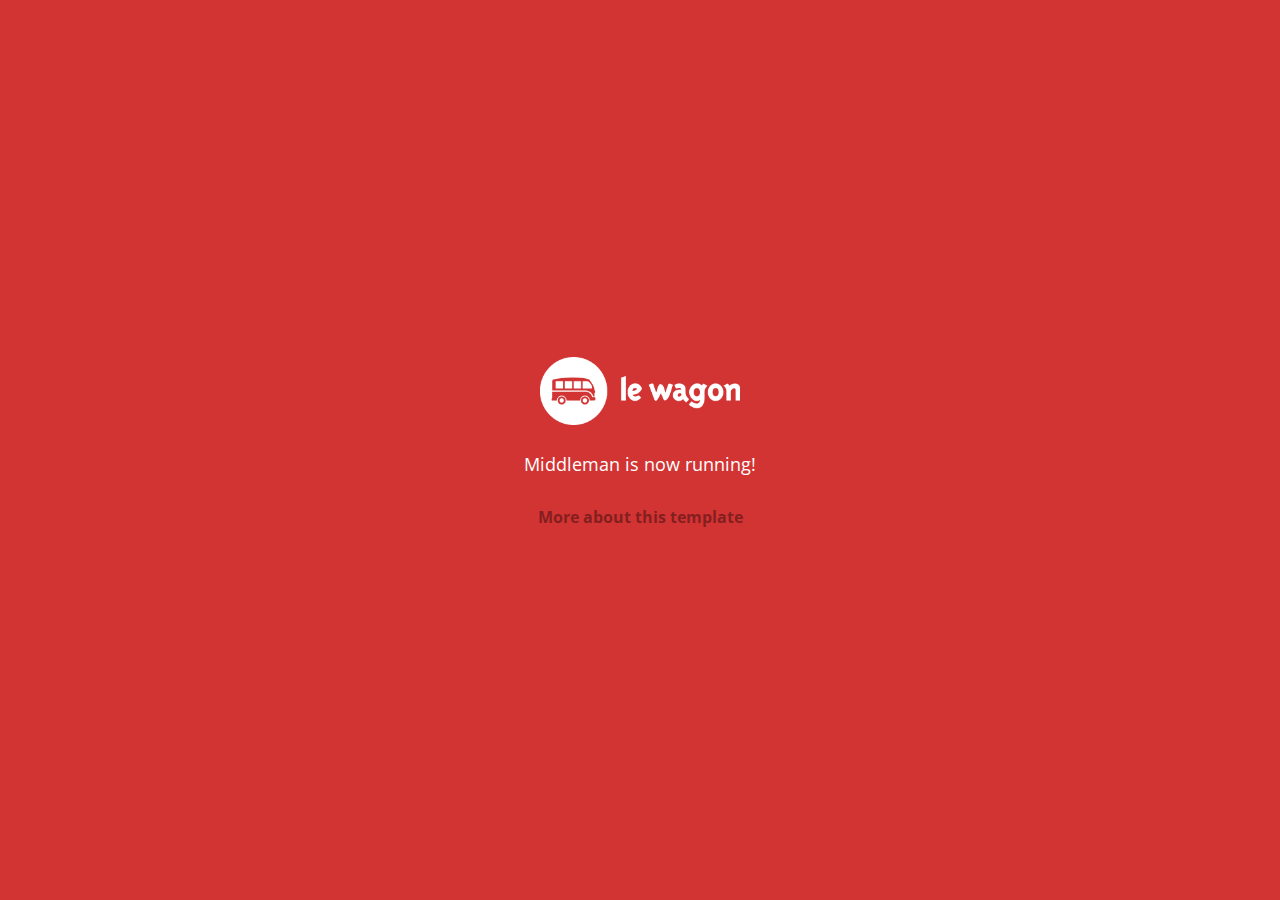
==== index.html @ 88e65cc6 "Automated commit at 2018-02-12 10:39:11 UTC by middleman-deploy 2.0.0-alpha" ====
<!doctype html>
<html>
  <head>
    <meta charset="utf-8">
    <meta http-equiv="x-ua-compatible" content="ie=edge">
    <meta name="viewport"
          content="width=device-width, initial-scale=1, shrink-to-fit=no">
    <!-- Use the title from a page's frontmatter if it has one -->
    <title>Le Wagon - Middleman</title>
    <link href="stylesheets/application-3c48b980.css" rel="stylesheet" />
    <script src="javascripts/application-93de88c9.js"></script>
    <link href="images/favicon-f15af148.png" rel="icon" type="image/png" />
  </head>
  <body>
    <div id="home">
  <div class="home-content">
    <img src="images/logo-acc9c0ec.png" width="200" alt="Logo" />
    <p>
      Middleman is now running!
    </p>
    <p class="about">
      <a href="about.html">More about this template</a>
    </p>
  </div>
</div>

  </body>
</html>
---- stylesheets/application-3c48b980.css ----
@import url("https://fonts.googleapis.com/css?family=Open+Sans:400,300,700|Raleway:400,100,300,700,500");/*!
 * Bootstrap v3.3.7 (http://getbootstrap.com)
 * Copyright 2011-2016 Twitter, Inc.
 * Licensed under MIT (https://github.com/twbs/bootstrap/blob/master/LICENSE)
 *//*! normalize.css v3.0.3 | MIT License | github.com/necolas/normalize.css */html{font-family:sans-serif;-ms-text-size-adjust:100%;-webkit-text-size-adjust:100%}body{margin:0}article,aside,details,figcaption,figure,footer,header,hgroup,main,menu,nav,section,summary{display:block}audio,canvas,progress,video{display:inline-block;vertical-align:baseline}audio:not([controls]){display:none;height:0}[hidden],template{display:none}a{background-color:transparent}a:active,a:hover{outline:0}abbr[title]{border-bottom:1px dotted}b,strong{font-weight:bold}dfn{font-style:italic}h1{font-size:2em;margin:0.67em 0}mark{background:#ff0;color:#000}small{font-size:80%}sub,sup{font-size:75%;line-height:0;position:relative;vertical-align:baseline}sup{top:-0.5em}sub{bottom:-0.25em}img{border:0}svg:not(:root){overflow:hidden}figure{margin:1em 40px}hr{-webkit-box-sizing:content-box;box-sizing:content-box;height:0}pre{overflow:auto}code,kbd,pre,samp{font-family:monospace, monospace;font-size:1em}button,input,optgroup,select,textarea{color:inherit;font:inherit;margin:0}button{overflow:visible}button,select{text-transform:none}button,html input[type="button"],input[type="reset"],input[type="submit"]{-webkit-appearance:button;cursor:pointer}button[disabled],html input[disabled]{cursor:default}button::-moz-focus-inner,input::-moz-focus-inner{border:0;padding:0}input{line-height:normal}input[type="checkbox"],input[type="radio"]{-webkit-box-sizing:border-box;box-sizing:border-box;padding:0}input[type="number"]::-webkit-inner-spin-button,input[type="number"]::-webkit-outer-spin-button{height:auto}input[type="search"]{-webkit-appearance:textfield;-webkit-box-sizing:content-box;box-sizing:content-box}input[type="search"]::-webkit-search-cancel-button,input[type="search"]::-webkit-search-decoration{-webkit-appearance:none}fieldset{border:1px solid #c0c0c0;margin:0 2px;padding:0.35em 0.625em 0.75em}legend{border:0;padding:0}textarea{overflow:auto}optgroup{font-weight:bold}table{border-collapse:collapse;border-spacing:0}td,th{padding:0}/*! Source: https://github.com/h5bp/html5-boilerplate/blob/master/src/css/main.css */@media print{*,*:before,*:after{background:transparent !important;color:#000 !important;-webkit-box-shadow:none !important;box-shadow:none !important;text-shadow:none !important}a,a:visited{text-decoration:underline}a[href]:after{content:" (" attr(href) ")"}abbr[title]:after{content:" (" attr(title) ")"}a[href^="#"]:after,a[href^="javascript:"]:after{content:""}pre,blockquote{border:1px solid #999;page-break-inside:avoid}thead{display:table-header-group}tr,img{page-break-inside:avoid}img{max-width:100% !important}p,h2,h3{orphans:3;widows:3}h2,h3{page-break-after:avoid}.navbar{display:none}.btn>.caret,.dropup>.btn>.caret{border-top-color:#000 !important}.label{border:1px solid #000}.table{border-collapse:collapse !important}.table td,.table th{background-color:#fff !important}.table-bordered th,.table-bordered td{border:1px solid #ddd !important}}@font-face{font-family:'Glyphicons Halflings';src:url("../assets/bootstrap/glyphicons-halflings-regular-86b6f62b.eot");src:url("../assets/bootstrap/glyphicons-halflings-regular-86b6f62b.eot?#iefix") format("embedded-opentype"),url("../assets/bootstrap/glyphicons-halflings-regular-ca35b697.woff2") format("woff2"),url("../assets/bootstrap/glyphicons-halflings-regular-278e49a8.woff") format("woff"),url("../assets/bootstrap/glyphicons-halflings-regular-44bc1850.ttf") format("truetype"),url("../assets/bootstrap/glyphicons-halflings-regular-de51a849.svg#glyphicons_halflingsregular") format("svg")}.glyphicon{position:relative;top:1px;display:inline-block;font-family:'Glyphicons Halflings';font-style:normal;font-weight:normal;line-height:1;-webkit-font-smoothing:antialiased;-moz-osx-font-smoothing:grayscale}.glyphicon-asterisk:before{content:"\002a"}.glyphicon-plus:before{content:"\002b"}.glyphicon-euro:before,.glyphicon-eur:before{content:"\20ac"}.glyphicon-minus:before{content:"\2212"}.glyphicon-cloud:before{content:"\2601"}.glyphicon-envelope:before{content:"\2709"}.glyphicon-pencil:before{content:"\270f"}.glyphicon-glass:before{content:"\e001"}.glyphicon-music:before{content:"\e002"}.glyphicon-search:before{content:"\e003"}.glyphicon-heart:before{content:"\e005"}.glyphicon-star:before{content:"\e006"}.glyphicon-star-empty:before{content:"\e007"}.glyphicon-user:before{content:"\e008"}.glyphicon-film:before{content:"\e009"}.glyphicon-th-large:before{content:"\e010"}.glyphicon-th:before{content:"\e011"}.glyphicon-th-list:before{content:"\e012"}.glyphicon-ok:before{content:"\e013"}.glyphicon-remove:before{content:"\e014"}.glyphicon-zoom-in:before{content:"\e015"}.glyphicon-zoom-out:before{content:"\e016"}.glyphicon-off:before{content:"\e017"}.glyphicon-signal:before{content:"\e018"}.glyphicon-cog:before{content:"\e019"}.glyphicon-trash:before{content:"\e020"}.glyphicon-home:before{content:"\e021"}.glyphicon-file:before{content:"\e022"}.glyphicon-time:before{content:"\e023"}.glyphicon-road:before{content:"\e024"}.glyphicon-download-alt:before{content:"\e025"}.glyphicon-download:before{content:"\e026"}.glyphicon-upload:before{content:"\e027"}.glyphicon-inbox:before{content:"\e028"}.glyphicon-play-circle:before{content:"\e029"}.glyphicon-repeat:before{content:"\e030"}.glyphicon-refresh:before{content:"\e031"}.glyphicon-list-alt:before{content:"\e032"}.glyphicon-lock:before{content:"\e033"}.glyphicon-flag:before{content:"\e034"}.glyphicon-headphones:before{content:"\e035"}.glyphicon-volume-off:before{content:"\e036"}.glyphicon-volume-down:before{content:"\e037"}.glyphicon-volume-up:before{content:"\e038"}.glyphicon-qrcode:before{content:"\e039"}.glyphicon-barcode:before{content:"\e040"}.glyphicon-tag:before{content:"\e041"}.glyphicon-tags:before{content:"\e042"}.glyphicon-book:before{content:"\e043"}.glyphicon-bookmark:before{content:"\e044"}.glyphicon-print:before{content:"\e045"}.glyphicon-camera:before{content:"\e046"}.glyphicon-font:before{content:"\e047"}.glyphicon-bold:before{content:"\e048"}.glyphicon-italic:before{content:"\e049"}.glyphicon-text-height:before{content:"\e050"}.glyphicon-text-width:before{content:"\e051"}.glyphicon-align-left:before{content:"\e052"}.glyphicon-align-center:before{content:"\e053"}.glyphicon-align-right:before{content:"\e054"}.glyphicon-align-justify:before{content:"\e055"}.glyphicon-list:before{content:"\e056"}.glyphicon-indent-left:before{content:"\e057"}.glyphicon-indent-right:before{content:"\e058"}.glyphicon-facetime-video:before{content:"\e059"}.glyphicon-picture:before{content:"\e060"}.glyphicon-map-marker:before{content:"\e062"}.glyphicon-adjust:before{content:"\e063"}.glyphicon-tint:before{content:"\e064"}.glyphicon-edit:before{content:"\e065"}.glyphicon-share:before{content:"\e066"}.glyphicon-check:before{content:"\e067"}.glyphicon-move:before{content:"\e068"}.glyphicon-step-backward:before{content:"\e069"}.glyphicon-fast-backward:before{content:"\e070"}.glyphicon-backward:before{content:"\e071"}.glyphicon-play:before{content:"\e072"}.glyphicon-pause:before{content:"\e073"}.glyphicon-stop:before{content:"\e074"}.glyphicon-forward:before{content:"\e075"}.glyphicon-fast-forward:before{content:"\e076"}.glyphicon-step-forward:before{content:"\e077"}.glyphicon-eject:before{content:"\e078"}.glyphicon-chevron-left:before{content:"\e079"}.glyphicon-chevron-right:before{content:"\e080"}.glyphicon-plus-sign:before{content:"\e081"}.glyphicon-minus-sign:before{content:"\e082"}.glyphicon-remove-sign:before{content:"\e083"}.glyphicon-ok-sign:before{content:"\e084"}.glyphicon-question-sign:before{content:"\e085"}.glyphicon-info-sign:before{content:"\e086"}.glyphicon-screenshot:before{content:"\e087"}.glyphicon-remove-circle:before{content:"\e088"}.glyphicon-ok-circle:before{content:"\e089"}.glyphicon-ban-circle:before{content:"\e090"}.glyphicon-arrow-left:before{content:"\e091"}.glyphicon-arrow-right:before{content:"\e092"}.glyphicon-arrow-up:before{content:"\e093"}.glyphicon-arrow-down:before{content:"\e094"}.glyphicon-share-alt:before{content:"\e095"}.glyphicon-resize-full:before{content:"\e096"}.glyphicon-resize-small:before{content:"\e097"}.glyphicon-exclamation-sign:before{content:"\e101"}.glyphicon-gift:before{content:"\e102"}.glyphicon-leaf:before{content:"\e103"}.glyphicon-fire:before{content:"\e104"}.glyphicon-eye-open:before{content:"\e105"}.glyphicon-eye-close:before{content:"\e106"}.glyphicon-warning-sign:before{content:"\e107"}.glyphicon-plane:before{content:"\e108"}.glyphicon-calendar:before{content:"\e109"}.glyphicon-random:before{content:"\e110"}.glyphicon-comment:before{content:"\e111"}.glyphicon-magnet:before{content:"\e112"}.glyphicon-chevron-up:before{content:"\e113"}.glyphicon-chevron-down:before{content:"\e114"}.glyphicon-retweet:before{content:"\e115"}.glyphicon-shopping-cart:before{content:"\e116"}.glyphicon-folder-close:before{content:"\e117"}.glyphicon-folder-open:before{content:"\e118"}.glyphicon-resize-vertical:before{content:"\e119"}.glyphicon-resize-horizontal:before{content:"\e120"}.glyphicon-hdd:before{content:"\e121"}.glyphicon-bullhorn:before{content:"\e122"}.glyphicon-bell:before{content:"\e123"}.glyphicon-certificate:before{content:"\e124"}.glyphicon-thumbs-up:before{content:"\e125"}.glyphicon-thumbs-down:before{content:"\e126"}.glyphicon-hand-right:before{content:"\e127"}.glyphicon-hand-left:before{content:"\e128"}.glyphicon-hand-up:before{content:"\e129"}.glyphicon-hand-down:before{content:"\e130"}.glyphicon-circle-arrow-right:before{content:"\e131"}.glyphicon-circle-arrow-left:before{content:"\e132"}.glyphicon-circle-arrow-up:before{content:"\e133"}.glyphicon-circle-arrow-down:before{content:"\e134"}.glyphicon-globe:before{content:"\e135"}.glyphicon-wrench:before{content:"\e136"}.glyphicon-tasks:before{content:"\e137"}.glyphicon-filter:before{content:"\e138"}.glyphicon-briefcase:before{content:"\e139"}.glyphicon-fullscreen:before{content:"\e140"}.glyphicon-dashboard:before{content:"\e141"}.glyphicon-paperclip:before{content:"\e142"}.glyphicon-heart-empty:before{content:"\e143"}.glyphicon-link:before{content:"\e144"}.glyphicon-phone:before{content:"\e145"}.glyphicon-pushpin:before{content:"\e146"}.glyphicon-usd:before{content:"\e148"}.glyphicon-gbp:before{content:"\e149"}.glyphicon-sort:before{content:"\e150"}.glyphicon-sort-by-alphabet:before{content:"\e151"}.glyphicon-sort-by-alphabet-alt:before{content:"\e152"}.glyphicon-sort-by-order:before{content:"\e153"}.glyphicon-sort-by-order-alt:before{content:"\e154"}.glyphicon-sort-by-attributes:before{content:"\e155"}.glyphicon-sort-by-attributes-alt:before{content:"\e156"}.glyphicon-unchecked:before{content:"\e157"}.glyphicon-expand:before{content:"\e158"}.glyphicon-collapse-down:before{content:"\e159"}.glyphicon-collapse-up:before{content:"\e160"}.glyphicon-log-in:before{content:"\e161"}.glyphicon-flash:before{content:"\e162"}.glyphicon-log-out:before{content:"\e163"}.glyphicon-new-window:before{content:"\e164"}.glyphicon-record:before{content:"\e165"}.glyphicon-save:before{content:"\e166"}.glyphicon-open:before{content:"\e167"}.glyphicon-saved:before{content:"\e168"}.glyphicon-import:before{content:"\e169"}.glyphicon-export:before{content:"\e170"}.glyphicon-send:before{content:"\e171"}.glyphicon-floppy-disk:before{content:"\e172"}.glyphicon-floppy-saved:before{content:"\e173"}.glyphicon-floppy-remove:before{content:"\e174"}.glyphicon-floppy-save:before{content:"\e175"}.glyphicon-floppy-open:before{content:"\e176"}.glyphicon-credit-card:before{content:"\e177"}.glyphicon-transfer:before{content:"\e178"}.glyphicon-cutlery:before{content:"\e179"}.glyphicon-header:before{content:"\e180"}.glyphicon-compressed:before{content:"\e181"}.glyphicon-earphone:before{content:"\e182"}.glyphicon-phone-alt:before{content:"\e183"}.glyphicon-tower:before{content:"\e184"}.glyphicon-stats:before{content:"\e185"}.glyphicon-sd-video:before{content:"\e186"}.glyphicon-hd-video:before{content:"\e187"}.glyphicon-subtitles:before{content:"\e188"}.glyphicon-sound-stereo:before{content:"\e189"}.glyphicon-sound-dolby:before{content:"\e190"}.glyphicon-sound-5-1:before{content:"\e191"}.glyphicon-sound-6-1:before{content:"\e192"}.glyphicon-sound-7-1:before{content:"\e193"}.glyphicon-copyright-mark:before{content:"\e194"}.glyphicon-registration-mark:before{content:"\e195"}.glyphicon-cloud-download:before{content:"\e197"}.glyphicon-cloud-upload:before{content:"\e198"}.glyphicon-tree-conifer:before{content:"\e199"}.glyphicon-tree-deciduous:before{content:"\e200"}.glyphicon-cd:before{content:"\e201"}.glyphicon-save-file:before{content:"\e202"}.glyphicon-open-file:before{content:"\e203"}.glyphicon-level-up:before{content:"\e204"}.glyphicon-copy:before{content:"\e205"}.glyphicon-paste:before{content:"\e206"}.glyphicon-alert:before{content:"\e209"}.glyphicon-equalizer:before{content:"\e210"}.glyphicon-king:before{content:"\e211"}.glyphicon-queen:before{content:"\e212"}.glyphicon-pawn:before{content:"\e213"}.glyphicon-bishop:before{content:"\e214"}.glyphicon-knight:before{content:"\e215"}.glyphicon-baby-formula:before{content:"\e216"}.glyphicon-tent:before{content:"\26fa"}.glyphicon-blackboard:before{content:"\e218"}.glyphicon-bed:before{content:"\e219"}.glyphicon-apple:before{content:"\f8ff"}.glyphicon-erase:before{content:"\e221"}.glyphicon-hourglass:before{content:"\231b"}.glyphicon-lamp:before{content:"\e223"}.glyphicon-duplicate:before{content:"\e224"}.glyphicon-piggy-bank:before{content:"\e225"}.glyphicon-scissors:before{content:"\e226"}.glyphicon-bitcoin:before{content:"\e227"}.glyphicon-btc:before{content:"\e227"}.glyphicon-xbt:before{content:"\e227"}.glyphicon-yen:before{content:"\00a5"}.glyphicon-jpy:before{content:"\00a5"}.glyphicon-ruble:before{content:"\20bd"}.glyphicon-rub:before{content:"\20bd"}.glyphicon-scale:before{content:"\e230"}.glyphicon-ice-lolly:before{content:"\e231"}.glyphicon-ice-lolly-tasted:before{content:"\e232"}.glyphicon-education:before{content:"\e233"}.glyphicon-option-horizontal:before{content:"\e234"}.glyphicon-option-vertical:before{content:"\e235"}.glyphicon-menu-hamburger:before{content:"\e236"}.glyphicon-modal-window:before{content:"\e237"}.glyphicon-oil:before{content:"\e238"}.glyphicon-grain:before{content:"\e239"}.glyphicon-sunglasses:before{content:"\e240"}.glyphicon-text-size:before{content:"\e241"}.glyphicon-text-color:before{content:"\e242"}.glyphicon-text-background:before{content:"\e243"}.glyphicon-object-align-top:before{content:"\e244"}.glyphicon-object-align-bottom:before{content:"\e245"}.glyphicon-object-align-horizontal:before{content:"\e246"}.glyphicon-object-align-left:before{content:"\e247"}.glyphicon-object-align-vertical:before{content:"\e248"}.glyphicon-object-align-right:before{content:"\e249"}.glyphicon-triangle-right:before{content:"\e250"}.glyphicon-triangle-left:before{content:"\e251"}.glyphicon-triangle-bottom:before{content:"\e252"}.glyphicon-triangle-top:before{content:"\e253"}.glyphicon-console:before{content:"\e254"}.glyphicon-superscript:before{content:"\e255"}.glyphicon-subscript:before{content:"\e256"}.glyphicon-menu-left:before{content:"\e257"}.glyphicon-menu-right:before{content:"\e258"}.glyphicon-menu-down:before{content:"\e259"}.glyphicon-menu-up:before{content:"\e260"}*{-webkit-box-sizing:border-box;box-sizing:border-box}*:before,*:after{-webkit-box-sizing:border-box;box-sizing:border-box}html{font-size:10px;-webkit-tap-highlight-color:transparent}body{font-family:"Open Sans", "Helvetica", "sans-serif";font-size:18px;line-height:1.42857143;color:#333333;background-color:#F4F4F4}input,button,select,textarea{font-family:inherit;font-size:inherit;line-height:inherit}a{color:#469AE0;text-decoration:none}a:hover,a:focus{color:#1f74ba;text-decoration:underline}a:focus{outline:5px auto -webkit-focus-ring-color;outline-offset:-2px}figure{margin:0}img{vertical-align:middle}.img-responsive{display:block;max-width:100%;height:auto}.img-rounded{border-radius:2px}.img-thumbnail{padding:4px;line-height:1.42857143;background-color:#F4F4F4;border:1px solid #ddd;border-radius:2px;-webkit-transition:all 0.2s ease-in-out;transition:all 0.2s ease-in-out;display:inline-block;max-width:100%;height:auto}.img-circle{border-radius:50%}hr{margin-top:25px;margin-bottom:25px;border:0;border-top:1px solid #eeeeee}.sr-only{position:absolute;width:1px;height:1px;margin:-1px;padding:0;overflow:hidden;clip:rect(0, 0, 0, 0);border:0}.sr-only-focusable:active,.sr-only-focusable:focus{position:static;width:auto;height:auto;margin:0;overflow:visible;clip:auto}[role="button"]{cursor:pointer}h1,h2,h3,h4,h5,h6,.h1,.h2,.h3,.h4,.h5,.h6{font-family:"Raleway", "Helvetica", "sans-serif";font-weight:500;line-height:1.1;color:inherit}h1 small,h1 .small,h2 small,h2 .small,h3 small,h3 .small,h4 small,h4 .small,h5 small,h5 .small,h6 small,h6 .small,.h1 small,.h1 .small,.h2 small,.h2 .small,.h3 small,.h3 .small,.h4 small,.h4 .small,.h5 small,.h5 .small,.h6 small,.h6 .small{font-weight:normal;line-height:1;color:#777777}h1,.h1,h2,.h2,h3,.h3{margin-top:25px;margin-bottom:12.5px}h1 small,h1 .small,.h1 small,.h1 .small,h2 small,h2 .small,.h2 small,.h2 .small,h3 small,h3 .small,.h3 small,.h3 .small{font-size:65%}h4,.h4,h5,.h5,h6,.h6{margin-top:12.5px;margin-bottom:12.5px}h4 small,h4 .small,.h4 small,.h4 .small,h5 small,h5 .small,.h5 small,.h5 .small,h6 small,h6 .small,.h6 small,.h6 .small{font-size:75%}h1,.h1{font-size:46px}h2,.h2{font-size:38px}h3,.h3{font-size:31px}h4,.h4{font-size:23px}h5,.h5{font-size:18px}h6,.h6{font-size:16px}p{margin:0 0 12.5px}.lead{margin-bottom:25px;font-size:20px;font-weight:300;line-height:1.4}@media (min-width: 768px){.lead{font-size:27px}}small,.small{font-size:88%}mark,.mark{background-color:#fcf8e3;padding:.2em}.text-left{text-align:left}.text-right{text-align:right}.text-center{text-align:center}.text-justify{text-align:justify}.text-nowrap{white-space:nowrap}.text-lowercase{text-transform:lowercase}.text-uppercase,.initialism{text-transform:uppercase}.text-capitalize{text-transform:capitalize}.text-muted{color:#777777}.text-primary{color:#469AE0}a.text-primary:hover,a.text-primary:focus{color:#2381d0}.text-success{color:#3c763d}a.text-success:hover,a.text-success:focus{color:#2b542c}.text-info{color:#31708f}a.text-info:hover,a.text-info:focus{color:#245269}.text-warning{color:#8a6d3b}a.text-warning:hover,a.text-warning:focus{color:#66512c}.text-danger{color:#a94442}a.text-danger:hover,a.text-danger:focus{color:#843534}.bg-primary{color:#fff}.bg-primary{background-color:#469AE0}a.bg-primary:hover,a.bg-primary:focus{background-color:#2381d0}.bg-success{background-color:#dff0d8}a.bg-success:hover,a.bg-success:focus{background-color:#c1e2b3}.bg-info{background-color:#d9edf7}a.bg-info:hover,a.bg-info:focus{background-color:#afd9ee}.bg-warning{background-color:#fcf8e3}a.bg-warning:hover,a.bg-warning:focus{background-color:#f7ecb5}.bg-danger{background-color:#f2dede}a.bg-danger:hover,a.bg-danger:focus{background-color:#e4b9b9}.page-header{padding-bottom:11.5px;margin:50px 0 25px;border-bottom:1px solid #eeeeee}ul,ol{margin-top:0;margin-bottom:12.5px}ul ul,ul ol,ol ul,ol ol{margin-bottom:0}.list-unstyled{padding-left:0;list-style:none}.list-inline{padding-left:0;list-style:none;margin-left:-5px}.list-inline>li{display:inline-block;padding-left:5px;padding-right:5px}dl{margin-top:0;margin-bottom:25px}dt,dd{line-height:1.42857143}dt{font-weight:bold}dd{margin-left:0}.dl-horizontal dd:before,.dl-horizontal dd:after{content:" ";display:table}.dl-horizontal dd:after{clear:both}@media (min-width: 768px){.dl-horizontal dt{float:left;width:160px;clear:left;text-align:right;overflow:hidden;text-overflow:ellipsis;white-space:nowrap}.dl-horizontal dd{margin-left:180px}}abbr[title],abbr[data-original-title]{cursor:help;border-bottom:1px dotted #777777}.initialism{font-size:90%}blockquote{padding:12.5px 25px;margin:0 0 25px;font-size:22.5px;border-left:5px solid #eeeeee}blockquote p:last-child,blockquote ul:last-child,blockquote ol:last-child{margin-bottom:0}blockquote footer,blockquote small,blockquote .small{display:block;font-size:80%;line-height:1.42857143;color:#777777}blockquote footer:before,blockquote small:before,blockquote .small:before{content:'\2014 \00A0'}.blockquote-reverse,blockquote.pull-right{padding-right:15px;padding-left:0;border-right:5px solid #eeeeee;border-left:0;text-align:right}.blockquote-reverse footer:before,.blockquote-reverse small:before,.blockquote-reverse .small:before,blockquote.pull-right footer:before,blockquote.pull-right small:before,blockquote.pull-right .small:before{content:''}.blockquote-reverse footer:after,.blockquote-reverse small:after,.blockquote-reverse .small:after,blockquote.pull-right footer:after,blockquote.pull-right small:after,blockquote.pull-right .small:after{content:'\00A0 \2014'}address{margin-bottom:25px;font-style:normal;line-height:1.42857143}code,kbd,pre,samp{font-family:Menlo, Monaco, Consolas, "Courier New", monospace}code{padding:2px 4px;font-size:90%;color:#c7254e;background-color:#f9f2f4;border-radius:2px}kbd{padding:2px 4px;font-size:90%;color:#fff;background-color:#333;border-radius:2px;-webkit-box-shadow:inset 0 -1px 0 rgba(0,0,0,0.25);box-shadow:inset 0 -1px 0 rgba(0,0,0,0.25)}kbd kbd{padding:0;font-size:100%;font-weight:bold;-webkit-box-shadow:none;box-shadow:none}pre{display:block;padding:12px;margin:0 0 12.5px;font-size:17px;line-height:1.42857143;word-break:break-all;word-wrap:break-word;color:#333333;background-color:#f5f5f5;border:1px solid #ccc;border-radius:2px}pre code{padding:0;font-size:inherit;color:inherit;white-space:pre-wrap;background-color:transparent;border-radius:0}.pre-scrollable{max-height:340px;overflow-y:scroll}.container{margin-right:auto;margin-left:auto;padding-left:15px;padding-right:15px}.container:before,.container:after{content:" ";display:table}.container:after{clear:both}@media (min-width: 768px){.container{width:750px}}@media (min-width: 992px){.container{width:970px}}@media (min-width: 1200px){.container{width:1170px}}.container-fluid{margin-right:auto;margin-left:auto;padding-left:15px;padding-right:15px}.container-fluid:before,.container-fluid:after{content:" ";display:table}.container-fluid:after{clear:both}.row{margin-left:-15px;margin-right:-15px}.row:before,.row:after{content:" ";display:table}.row:after{clear:both}.col-xs-1,.col-sm-1,.col-md-1,.col-lg-1,.col-xs-2,.col-sm-2,.col-md-2,.col-lg-2,.col-xs-3,.col-sm-3,.col-md-3,.col-lg-3,.col-xs-4,.col-sm-4,.col-md-4,.col-lg-4,.col-xs-5,.col-sm-5,.col-md-5,.col-lg-5,.col-xs-6,.col-sm-6,.col-md-6,.col-lg-6,.col-xs-7,.col-sm-7,.col-md-7,.col-lg-7,.col-xs-8,.col-sm-8,.col-md-8,.col-lg-8,.col-xs-9,.col-sm-9,.col-md-9,.col-lg-9,.col-xs-10,.col-sm-10,.col-md-10,.col-lg-10,.col-xs-11,.col-sm-11,.col-md-11,.col-lg-11,.col-xs-12,.col-sm-12,.col-md-12,.col-lg-12{position:relative;min-height:1px;padding-left:15px;padding-right:15px}.col-xs-1,.col-xs-2,.col-xs-3,.col-xs-4,.col-xs-5,.col-xs-6,.col-xs-7,.col-xs-8,.col-xs-9,.col-xs-10,.col-xs-11,.col-xs-12{float:left}.col-xs-1{width:8.33333333%}.col-xs-2{width:16.66666667%}.col-xs-3{width:25%}.col-xs-4{width:33.33333333%}.col-xs-5{width:41.66666667%}.col-xs-6{width:50%}.col-xs-7{width:58.33333333%}.col-xs-8{width:66.66666667%}.col-xs-9{width:75%}.col-xs-10{width:83.33333333%}.col-xs-11{width:91.66666667%}.col-xs-12{width:100%}.col-xs-pull-0{right:auto}.col-xs-pull-1{right:8.33333333%}.col-xs-pull-2{right:16.66666667%}.col-xs-pull-3{right:25%}.col-xs-pull-4{right:33.33333333%}.col-xs-pull-5{right:41.66666667%}.col-xs-pull-6{right:50%}.col-xs-pull-7{right:58.33333333%}.col-xs-pull-8{right:66.66666667%}.col-xs-pull-9{right:75%}.col-xs-pull-10{right:83.33333333%}.col-xs-pull-11{right:91.66666667%}.col-xs-pull-12{right:100%}.col-xs-push-0{left:auto}.col-xs-push-1{left:8.33333333%}.col-xs-push-2{left:16.66666667%}.col-xs-push-3{left:25%}.col-xs-push-4{left:33.33333333%}.col-xs-push-5{left:41.66666667%}.col-xs-push-6{left:50%}.col-xs-push-7{left:58.33333333%}.col-xs-push-8{left:66.66666667%}.col-xs-push-9{left:75%}.col-xs-push-10{left:83.33333333%}.col-xs-push-11{left:91.66666667%}.col-xs-push-12{left:100%}.col-xs-offset-0{margin-left:0%}.col-xs-offset-1{margin-left:8.33333333%}.col-xs-offset-2{margin-left:16.66666667%}.col-xs-offset-3{margin-left:25%}.col-xs-offset-4{margin-left:33.33333333%}.col-xs-offset-5{margin-left:41.66666667%}.col-xs-offset-6{margin-left:50%}.col-xs-offset-7{margin-left:58.33333333%}.col-xs-offset-8{margin-left:66.66666667%}.col-xs-offset-9{margin-left:75%}.col-xs-offset-10{margin-left:83.33333333%}.col-xs-offset-11{margin-left:91.66666667%}.col-xs-offset-12{margin-left:100%}@media (min-width: 768px){.col-sm-1,.col-sm-2,.col-sm-3,.col-sm-4,.col-sm-5,.col-sm-6,.col-sm-7,.col-sm-8,.col-sm-9,.col-sm-10,.col-sm-11,.col-sm-12{float:left}.col-sm-1{width:8.33333333%}.col-sm-2{width:16.66666667%}.col-sm-3{width:25%}.col-sm-4{width:33.33333333%}.col-sm-5{width:41.66666667%}.col-sm-6{width:50%}.col-sm-7{width:58.33333333%}.col-sm-8{width:66.66666667%}.col-sm-9{width:75%}.col-sm-10{width:83.33333333%}.col-sm-11{width:91.66666667%}.col-sm-12{width:100%}.col-sm-pull-0{right:auto}.col-sm-pull-1{right:8.33333333%}.col-sm-pull-2{right:16.66666667%}.col-sm-pull-3{right:25%}.col-sm-pull-4{right:33.33333333%}.col-sm-pull-5{right:41.66666667%}.col-sm-pull-6{right:50%}.col-sm-pull-7{right:58.33333333%}.col-sm-pull-8{right:66.66666667%}.col-sm-pull-9{right:75%}.col-sm-pull-10{right:83.33333333%}.col-sm-pull-11{right:91.66666667%}.col-sm-pull-12{right:100%}.col-sm-push-0{left:auto}.col-sm-push-1{left:8.33333333%}.col-sm-push-2{left:16.66666667%}.col-sm-push-3{left:25%}.col-sm-push-4{left:33.33333333%}.col-sm-push-5{left:41.66666667%}.col-sm-push-6{left:50%}.col-sm-push-7{left:58.33333333%}.col-sm-push-8{left:66.66666667%}.col-sm-push-9{left:75%}.col-sm-push-10{left:83.33333333%}.col-sm-push-11{left:91.66666667%}.col-sm-push-12{left:100%}.col-sm-offset-0{margin-left:0%}.col-sm-offset-1{margin-left:8.33333333%}.col-sm-offset-2{margin-left:16.66666667%}.col-sm-offset-3{margin-left:25%}.col-sm-offset-4{margin-left:33.33333333%}.col-sm-offset-5{margin-left:41.66666667%}.col-sm-offset-6{margin-left:50%}.col-sm-offset-7{margin-left:58.33333333%}.col-sm-offset-8{margin-left:66.66666667%}.col-sm-offset-9{margin-left:75%}.col-sm-offset-10{margin-left:83.33333333%}.col-sm-offset-11{margin-left:91.66666667%}.col-sm-offset-12{margin-left:100%}}@media (min-width: 992px){.col-md-1,.col-md-2,.col-md-3,.col-md-4,.col-md-5,.col-md-6,.col-md-7,.col-md-8,.col-md-9,.col-md-10,.col-md-11,.col-md-12{float:left}.col-md-1{width:8.33333333%}.col-md-2{width:16.66666667%}.col-md-3{width:25%}.col-md-4{width:33.33333333%}.col-md-5{width:41.66666667%}.col-md-6{width:50%}.col-md-7{width:58.33333333%}.col-md-8{width:66.66666667%}.col-md-9{width:75%}.col-md-10{width:83.33333333%}.col-md-11{width:91.66666667%}.col-md-12{width:100%}.col-md-pull-0{right:auto}.col-md-pull-1{right:8.33333333%}.col-md-pull-2{right:16.66666667%}.col-md-pull-3{right:25%}.col-md-pull-4{right:33.33333333%}.col-md-pull-5{right:41.66666667%}.col-md-pull-6{right:50%}.col-md-pull-7{right:58.33333333%}.col-md-pull-8{right:66.66666667%}.col-md-pull-9{right:75%}.col-md-pull-10{right:83.33333333%}.col-md-pull-11{right:91.66666667%}.col-md-pull-12{right:100%}.col-md-push-0{left:auto}.col-md-push-1{left:8.33333333%}.col-md-push-2{left:16.66666667%}.col-md-push-3{left:25%}.col-md-push-4{left:33.33333333%}.col-md-push-5{left:41.66666667%}.col-md-push-6{left:50%}.col-md-push-7{left:58.33333333%}.col-md-push-8{left:66.66666667%}.col-md-push-9{left:75%}.col-md-push-10{left:83.33333333%}.col-md-push-11{left:91.66666667%}.col-md-push-12{left:100%}.col-md-offset-0{margin-left:0%}.col-md-offset-1{margin-left:8.33333333%}.col-md-offset-2{margin-left:16.66666667%}.col-md-offset-3{margin-left:25%}.col-md-offset-4{margin-left:33.33333333%}.col-md-offset-5{margin-left:41.66666667%}.col-md-offset-6{margin-left:50%}.col-md-offset-7{margin-left:58.33333333%}.col-md-offset-8{margin-left:66.66666667%}.col-md-offset-9{margin-left:75%}.col-md-offset-10{margin-left:83.33333333%}.col-md-offset-11{margin-left:91.66666667%}.col-md-offset-12{margin-left:100%}}@media (min-width: 1200px){.col-lg-1,.col-lg-2,.col-lg-3,.col-lg-4,.col-lg-5,.col-lg-6,.col-lg-7,.col-lg-8,.col-lg-9,.col-lg-10,.col-lg-11,.col-lg-12{float:left}.col-lg-1{width:8.33333333%}.col-lg-2{width:16.66666667%}.col-lg-3{width:25%}.col-lg-4{width:33.33333333%}.col-lg-5{width:41.66666667%}.col-lg-6{width:50%}.col-lg-7{width:58.33333333%}.col-lg-8{width:66.66666667%}.col-lg-9{width:75%}.col-lg-10{width:83.33333333%}.col-lg-11{width:91.66666667%}.col-lg-12{width:100%}.col-lg-pull-0{right:auto}.col-lg-pull-1{right:8.33333333%}.col-lg-pull-2{right:16.66666667%}.col-lg-pull-3{right:25%}.col-lg-pull-4{right:33.33333333%}.col-lg-pull-5{right:41.66666667%}.col-lg-pull-6{right:50%}.col-lg-pull-7{right:58.33333333%}.col-lg-pull-8{right:66.66666667%}.col-lg-pull-9{right:75%}.col-lg-pull-10{right:83.33333333%}.col-lg-pull-11{right:91.66666667%}.col-lg-pull-12{right:100%}.col-lg-push-0{left:auto}.col-lg-push-1{left:8.33333333%}.col-lg-push-2{left:16.66666667%}.col-lg-push-3{left:25%}.col-lg-push-4{left:33.33333333%}.col-lg-push-5{left:41.66666667%}.col-lg-push-6{left:50%}.col-lg-push-7{left:58.33333333%}.col-lg-push-8{left:66.66666667%}.col-lg-push-9{left:75%}.col-lg-push-10{left:83.33333333%}.col-lg-push-11{left:91.66666667%}.col-lg-push-12{left:100%}.col-lg-offset-0{margin-left:0%}.col-lg-offset-1{margin-left:8.33333333%}.col-lg-offset-2{margin-left:16.66666667%}.col-lg-offset-3{margin-left:25%}.col-lg-offset-4{margin-left:33.33333333%}.col-lg-offset-5{margin-left:41.66666667%}.col-lg-offset-6{margin-left:50%}.col-lg-offset-7{margin-left:58.33333333%}.col-lg-offset-8{margin-left:66.66666667%}.col-lg-offset-9{margin-left:75%}.col-lg-offset-10{margin-left:83.33333333%}.col-lg-offset-11{margin-left:91.66666667%}.col-lg-offset-12{margin-left:100%}}table{background-color:transparent}caption{padding-top:8px;padding-bottom:8px;color:#777777;text-align:left}th{text-align:left}.table{width:100%;max-width:100%;margin-bottom:25px}.table>thead>tr>th,.table>thead>tr>td,.table>tbody>tr>th,.table>tbody>tr>td,.table>tfoot>tr>th,.table>tfoot>tr>td{padding:8px;line-height:1.42857143;vertical-align:top;border-top:1px solid #ddd}.table>thead>tr>th{vertical-align:bottom;border-bottom:2px solid #ddd}.table>caption+thead>tr:first-child>th,.table>caption+thead>tr:first-child>td,.table>colgroup+thead>tr:first-child>th,.table>colgroup+thead>tr:first-child>td,.table>thead:first-child>tr:first-child>th,.table>thead:first-child>tr:first-child>td{border-top:0}.table>tbody+tbody{border-top:2px solid #ddd}.table .table{background-color:#F4F4F4}.table-condensed>thead>tr>th,.table-condensed>thead>tr>td,.table-condensed>tbody>tr>th,.table-condensed>tbody>tr>td,.table-condensed>tfoot>tr>th,.table-condensed>tfoot>tr>td{padding:5px}.table-bordered{border:1px solid #ddd}.table-bordered>thead>tr>th,.table-bordered>thead>tr>td,.table-bordered>tbody>tr>th,.table-bordered>tbody>tr>td,.table-bordered>tfoot>tr>th,.table-bordered>tfoot>tr>td{border:1px solid #ddd}.table-bordered>thead>tr>th,.table-bordered>thead>tr>td{border-bottom-width:2px}.table-striped>tbody>tr:nth-of-type(odd){background-color:#f9f9f9}.table-hover>tbody>tr:hover{background-color:#f5f5f5}table col[class*="col-"]{position:static;float:none;display:table-column}table td[class*="col-"],table th[class*="col-"]{position:static;float:none;display:table-cell}.table>thead>tr>td.active,.table>thead>tr>th.active,.table>thead>tr.active>td,.table>thead>tr.active>th,.table>tbody>tr>td.active,.table>tbody>tr>th.active,.table>tbody>tr.active>td,.table>tbody>tr.active>th,.table>tfoot>tr>td.active,.table>tfoot>tr>th.active,.table>tfoot>tr.active>td,.table>tfoot>tr.active>th{background-color:#f5f5f5}.table-hover>tbody>tr>td.active:hover,.table-hover>tbody>tr>th.active:hover,.table-hover>tbody>tr.active:hover>td,.table-hover>tbody>tr:hover>.active,.table-hover>tbody>tr.active:hover>th{background-color:#e8e8e8}.table>thead>tr>td.success,.table>thead>tr>th.success,.table>thead>tr.success>td,.table>thead>tr.success>th,.table>tbody>tr>td.success,.table>tbody>tr>th.success,.table>tbody>tr.success>td,.table>tbody>tr.success>th,.table>tfoot>tr>td.success,.table>tfoot>tr>th.success,.table>tfoot>tr.success>td,.table>tfoot>tr.success>th{background-color:#dff0d8}.table-hover>tbody>tr>td.success:hover,.table-hover>tbody>tr>th.success:hover,.table-hover>tbody>tr.success:hover>td,.table-hover>tbody>tr:hover>.success,.table-hover>tbody>tr.success:hover>th{background-color:#d0e9c6}.table>thead>tr>td.info,.table>thead>tr>th.info,.table>thead>tr.info>td,.table>thead>tr.info>th,.table>tbody>tr>td.info,.table>tbody>tr>th.info,.table>tbody>tr.info>td,.table>tbody>tr.info>th,.table>tfoot>tr>td.info,.table>tfoot>tr>th.info,.table>tfoot>tr.info>td,.table>tfoot>tr.info>th{background-color:#d9edf7}.table-hover>tbody>tr>td.info:hover,.table-hover>tbody>tr>th.info:hover,.table-hover>tbody>tr.info:hover>td,.table-hover>tbody>tr:hover>.info,.table-hover>tbody>tr.info:hover>th{background-color:#c4e3f3}.table>thead>tr>td.warning,.table>thead>tr>th.warning,.table>thead>tr.warning>td,.table>thead>tr.warning>th,.table>tbody>tr>td.warning,.table>tbody>tr>th.warning,.table>tbody>tr.warning>td,.table>tbody>tr.warning>th,.table>tfoot>tr>td.warning,.table>tfoot>tr>th.warning,.table>tfoot>tr.warning>td,.table>tfoot>tr.warning>th{background-color:#fcf8e3}.table-hover>tbody>tr>td.warning:hover,.table-hover>tbody>tr>th.warning:hover,.table-hover>tbody>tr.warning:hover>td,.table-hover>tbody>tr:hover>.warning,.table-hover>tbody>tr.warning:hover>th{background-color:#faf2cc}.table>thead>tr>td.danger,.table>thead>tr>th.danger,.table>thead>tr.danger>td,.table>thead>tr.danger>th,.table>tbody>tr>td.danger,.table>tbody>tr>th.danger,.table>tbody>tr.danger>td,.table>tbody>tr.danger>th,.table>tfoot>tr>td.danger,.table>tfoot>tr>th.danger,.table>tfoot>tr.danger>td,.table>tfoot>tr.danger>th{background-color:#f2dede}.table-hover>tbody>tr>td.danger:hover,.table-hover>tbody>tr>th.danger:hover,.table-hover>tbody>tr.danger:hover>td,.table-hover>tbody>tr:hover>.danger,.table-hover>tbody>tr.danger:hover>th{background-color:#ebcccc}.table-responsive{overflow-x:auto;min-height:0.01%}@media screen and (max-width: 767px){.table-responsive{width:100%;margin-bottom:18.75px;overflow-y:hidden;-ms-overflow-style:-ms-autohiding-scrollbar;border:1px solid #ddd}.table-responsive>.table{margin-bottom:0}.table-responsive>.table>thead>tr>th,.table-responsive>.table>thead>tr>td,.table-responsive>.table>tbody>tr>th,.table-responsive>.table>tbody>tr>td,.table-responsive>.table>tfoot>tr>th,.table-responsive>.table>tfoot>tr>td{white-space:nowrap}.table-responsive>.table-bordered{border:0}.table-responsive>.table-bordered>thead>tr>th:first-child,.table-responsive>.table-bordered>thead>tr>td:first-child,.table-responsive>.table-bordered>tbody>tr>th:first-child,.table-responsive>.table-bordered>tbody>tr>td:first-child,.table-responsive>.table-bordered>tfoot>tr>th:first-child,.table-responsive>.table-bordered>tfoot>tr>td:first-child{border-left:0}.table-responsive>.table-bordered>thead>tr>th:last-child,.table-responsive>.table-bordered>thead>tr>td:last-child,.table-responsive>.table-bordered>tbody>tr>th:last-child,.table-responsive>.table-bordered>tbody>tr>td:last-child,.table-responsive>.table-bordered>tfoot>tr>th:last-child,.table-responsive>.table-bordered>tfoot>tr>td:last-child{border-right:0}.table-responsive>.table-bordered>tbody>tr:last-child>th,.table-responsive>.table-bordered>tbody>tr:last-child>td,.table-responsive>.table-bordered>tfoot>tr:last-child>th,.table-responsive>.table-bordered>tfoot>tr:last-child>td{border-bottom:0}}fieldset{padding:0;margin:0;border:0;min-width:0}legend{display:block;width:100%;padding:0;margin-bottom:25px;font-size:27px;line-height:inherit;color:#333333;border:0;border-bottom:1px solid #e5e5e5}label{display:inline-block;max-width:100%;margin-bottom:5px;font-weight:bold}input[type="search"]{-webkit-box-sizing:border-box;box-sizing:border-box}input[type="radio"],input[type="checkbox"]{margin:4px 0 0;margin-top:1px \9;line-height:normal}input[type="file"]{display:block}input[type="range"]{display:block;width:100%}select[multiple],select[size]{height:auto}input[type="file"]:focus,input[type="radio"]:focus,input[type="checkbox"]:focus{outline:5px auto -webkit-focus-ring-color;outline-offset:-2px}output{display:block;padding-top:7px;font-size:18px;line-height:1.42857143;color:#000000}.form-control{display:block;width:100%;height:39px;padding:6px 12px;font-size:18px;line-height:1.42857143;color:#000000;background-color:#fff;background-image:none;border:1px solid #ccc;border-radius:2px;-webkit-box-shadow:inset 0 1px 1px rgba(0,0,0,0.075);box-shadow:inset 0 1px 1px rgba(0,0,0,0.075);-webkit-transition:border-color ease-in-out 0.15s, box-shadow ease-in-out 0.15s;-webkit-transition:border-color ease-in-out 0.15s, -webkit-box-shadow ease-in-out 0.15s;transition:border-color ease-in-out 0.15s, -webkit-box-shadow ease-in-out 0.15s;transition:border-color ease-in-out 0.15s, box-shadow ease-in-out 0.15s;transition:border-color ease-in-out 0.15s, box-shadow ease-in-out 0.15s, -webkit-box-shadow ease-in-out 0.15s}.form-control:focus{border-color:#66afe9;outline:0;-webkit-box-shadow:inset 0 1px 1px rgba(0,0,0,0.075),0 0 8px rgba(102,175,233,0.6);box-shadow:inset 0 1px 1px rgba(0,0,0,0.075),0 0 8px rgba(102,175,233,0.6)}.form-control::-moz-placeholder{color:#999;opacity:1}.form-control:-ms-input-placeholder{color:#999}.form-control::-webkit-input-placeholder{color:#999}.form-control::-ms-expand{border:0;background-color:transparent}.form-control[disabled],.form-control[readonly],fieldset[disabled] .form-control{background-color:#eeeeee;opacity:1}.form-control[disabled],fieldset[disabled] .form-control{cursor:not-allowed}textarea.form-control{height:auto}input[type="search"]{-webkit-appearance:none}@media screen and (-webkit-min-device-pixel-ratio: 0){input[type="date"].form-control,input[type="time"].form-control,input[type="datetime-local"].form-control,input[type="month"].form-control{line-height:39px}input[type="date"].input-sm,.input-group-sm>input[type="date"].form-control,.input-group-sm>input[type="date"].input-group-addon,.input-group-sm>.input-group-btn>input[type="date"].btn,.input-group-sm input[type="date"],input[type="time"].input-sm,.input-group-sm>input[type="time"].form-control,.input-group-sm>input[type="time"].input-group-addon,.input-group-sm>.input-group-btn>input[type="time"].btn,.input-group-sm input[type="time"],input[type="datetime-local"].input-sm,.input-group-sm>input[type="datetime-local"].form-control,.input-group-sm>input[type="datetime-local"].input-group-addon,.input-group-sm>.input-group-btn>input[type="datetime-local"].btn,.input-group-sm input[type="datetime-local"],input[type="month"].input-sm,.input-group-sm>input[type="month"].form-control,.input-group-sm>input[type="month"].input-group-addon,.input-group-sm>.input-group-btn>input[type="month"].btn,.input-group-sm input[type="month"]{line-height:36px}input[type="date"].input-lg,.input-group-lg>input[type="date"].form-control,.input-group-lg>input[type="date"].input-group-addon,.input-group-lg>.input-group-btn>input[type="date"].btn,.input-group-lg input[type="date"],input[type="time"].input-lg,.input-group-lg>input[type="time"].form-control,.input-group-lg>input[type="time"].input-group-addon,.input-group-lg>.input-group-btn>input[type="time"].btn,.input-group-lg input[type="time"],input[type="datetime-local"].input-lg,.input-group-lg>input[type="datetime-local"].form-control,.input-group-lg>input[type="datetime-local"].input-group-addon,.input-group-lg>.input-group-btn>input[type="datetime-local"].btn,.input-group-lg input[type="datetime-local"],input[type="month"].input-lg,.input-group-lg>input[type="month"].form-control,.input-group-lg>input[type="month"].input-group-addon,.input-group-lg>.input-group-btn>input[type="month"].btn,.input-group-lg input[type="month"]{line-height:53px}}.form-group{margin-bottom:15px}.radio,.checkbox{position:relative;display:block;margin-top:10px;margin-bottom:10px}.radio label,.checkbox label{min-height:25px;padding-left:20px;margin-bottom:0;font-weight:normal;cursor:pointer}.radio input[type="radio"],.radio-inline input[type="radio"],.checkbox input[type="checkbox"],.checkbox-inline input[type="checkbox"]{position:absolute;margin-left:-20px;margin-top:4px \9}.radio+.radio,.checkbox+.checkbox{margin-top:-5px}.radio-inline,.checkbox-inline{position:relative;display:inline-block;padding-left:20px;margin-bottom:0;vertical-align:middle;font-weight:normal;cursor:pointer}.radio-inline+.radio-inline,.checkbox-inline+.checkbox-inline{margin-top:0;margin-left:10px}input[type="radio"][disabled],input[type="radio"].disabled,fieldset[disabled] input[type="radio"],input[type="checkbox"][disabled],input[type="checkbox"].disabled,fieldset[disabled] input[type="checkbox"]{cursor:not-allowed}.radio-inline.disabled,fieldset[disabled] .radio-inline,.checkbox-inline.disabled,fieldset[disabled] .checkbox-inline{cursor:not-allowed}.radio.disabled label,fieldset[disabled] .radio label,.checkbox.disabled label,fieldset[disabled] .checkbox label{cursor:not-allowed}.form-control-static{padding-top:7px;padding-bottom:7px;margin-bottom:0;min-height:43px}.form-control-static.input-lg,.input-group-lg>.form-control-static.form-control,.input-group-lg>.form-control-static.input-group-addon,.input-group-lg>.input-group-btn>.form-control-static.btn,.form-control-static.input-sm,.input-group-sm>.form-control-static.form-control,.input-group-sm>.form-control-static.input-group-addon,.input-group-sm>.input-group-btn>.form-control-static.btn{padding-left:0;padding-right:0}.input-sm,.input-group-sm>.form-control,.input-group-sm>.input-group-addon,.input-group-sm>.input-group-btn>.btn{height:36px;padding:5px 10px;font-size:16px;line-height:1.5;border-radius:2px}select.input-sm,.input-group-sm>select.form-control,.input-group-sm>select.input-group-addon,.input-group-sm>.input-group-btn>select.btn{height:36px;line-height:36px}textarea.input-sm,.input-group-sm>textarea.form-control,.input-group-sm>textarea.input-group-addon,.input-group-sm>.input-group-btn>textarea.btn,select[multiple].input-sm,.input-group-sm>select[multiple].form-control,.input-group-sm>select[multiple].input-group-addon,.input-group-sm>.input-group-btn>select[multiple].btn{height:auto}.form-group-sm .form-control{height:36px;padding:5px 10px;font-size:16px;line-height:1.5;border-radius:2px}.form-group-sm select.form-control{height:36px;line-height:36px}.form-group-sm textarea.form-control,.form-group-sm select[multiple].form-control{height:auto}.form-group-sm .form-control-static{height:36px;min-height:41px;padding:6px 10px;font-size:16px;line-height:1.5}.input-lg,.input-group-lg>.form-control,.input-group-lg>.input-group-addon,.input-group-lg>.input-group-btn>.btn{height:53px;padding:10px 16px;font-size:23px;line-height:1.3333333;border-radius:2px}select.input-lg,.input-group-lg>select.form-control,.input-group-lg>select.input-group-addon,.input-group-lg>.input-group-btn>select.btn{height:53px;line-height:53px}textarea.input-lg,.input-group-lg>textarea.form-control,.input-group-lg>textarea.input-group-addon,.input-group-lg>.input-group-btn>textarea.btn,select[multiple].input-lg,.input-group-lg>select[multiple].form-control,.input-group-lg>select[multiple].input-group-addon,.input-group-lg>.input-group-btn>select[multiple].btn{height:auto}.form-group-lg .form-control{height:53px;padding:10px 16px;font-size:23px;line-height:1.3333333;border-radius:2px}.form-group-lg select.form-control{height:53px;line-height:53px}.form-group-lg textarea.form-control,.form-group-lg select[multiple].form-control{height:auto}.form-group-lg .form-control-static{height:53px;min-height:48px;padding:11px 16px;font-size:23px;line-height:1.3333333}.has-feedback{position:relative}.has-feedback .form-control{padding-right:48.75px}.form-control-feedback{position:absolute;top:0;right:0;z-index:2;display:block;width:39px;height:39px;line-height:39px;text-align:center;pointer-events:none}.input-lg+.form-control-feedback,.input-group-lg>.form-control+.form-control-feedback,.input-group-lg>.input-group-addon+.form-control-feedback,.input-group-lg>.input-group-btn>.btn+.form-control-feedback,.input-group-lg+.form-control-feedback,.form-group-lg .form-control+.form-control-feedback{width:53px;height:53px;line-height:53px}.input-sm+.form-control-feedback,.input-group-sm>.form-control+.form-control-feedback,.input-group-sm>.input-group-addon+.form-control-feedback,.input-group-sm>.input-group-btn>.btn+.form-control-feedback,.input-group-sm+.form-control-feedback,.form-group-sm .form-control+.form-control-feedback{width:36px;height:36px;line-height:36px}.has-success .help-block,.has-success .control-label,.has-success .radio,.has-success .checkbox,.has-success .radio-inline,.has-success .checkbox-inline,.has-success.radio label,.has-success.checkbox label,.has-success.radio-inline label,.has-success.checkbox-inline label{color:#3c763d}.has-success .form-control{border-color:#3c763d;-webkit-box-shadow:inset 0 1px 1px rgba(0,0,0,0.075);box-shadow:inset 0 1px 1px rgba(0,0,0,0.075)}.has-success .form-control:focus{border-color:#2b542c;-webkit-box-shadow:inset 0 1px 1px rgba(0,0,0,0.075),0 0 6px #67b168;box-shadow:inset 0 1px 1px rgba(0,0,0,0.075),0 0 6px #67b168}.has-success .input-group-addon{color:#3c763d;border-color:#3c763d;background-color:#dff0d8}.has-success .form-control-feedback{color:#3c763d}.has-warning .help-block,.has-warning .control-label,.has-warning .radio,.has-warning .checkbox,.has-warning .radio-inline,.has-warning .checkbox-inline,.has-warning.radio label,.has-warning.checkbox label,.has-warning.radio-inline label,.has-warning.checkbox-inline label{color:#8a6d3b}.has-warning .form-control{border-color:#8a6d3b;-webkit-box-shadow:inset 0 1px 1px rgba(0,0,0,0.075);box-shadow:inset 0 1px 1px rgba(0,0,0,0.075)}.has-warning .form-control:focus{border-color:#66512c;-webkit-box-shadow:inset 0 1px 1px rgba(0,0,0,0.075),0 0 6px #c0a16b;box-shadow:inset 0 1px 1px rgba(0,0,0,0.075),0 0 6px #c0a16b}.has-warning .input-group-addon{color:#8a6d3b;border-color:#8a6d3b;background-color:#fcf8e3}.has-warning .form-control-feedback{color:#8a6d3b}.has-error .help-block,.has-error .control-label,.has-error .radio,.has-error .checkbox,.has-error .radio-inline,.has-error .checkbox-inline,.has-error.radio label,.has-error.checkbox label,.has-error.radio-inline label,.has-error.checkbox-inline label{color:#a94442}.has-error .form-control{border-color:#a94442;-webkit-box-shadow:inset 0 1px 1px rgba(0,0,0,0.075);box-shadow:inset 0 1px 1px rgba(0,0,0,0.075)}.has-error .form-control:focus{border-color:#843534;-webkit-box-shadow:inset 0 1px 1px rgba(0,0,0,0.075),0 0 6px #ce8483;box-shadow:inset 0 1px 1px rgba(0,0,0,0.075),0 0 6px #ce8483}.has-error .input-group-addon{color:#a94442;border-color:#a94442;background-color:#f2dede}.has-error .form-control-feedback{color:#a94442}.has-feedback label ~ .form-control-feedback{top:30px}.has-feedback label.sr-only ~ .form-control-feedback{top:0}.help-block{display:block;margin-top:5px;margin-bottom:10px;color:#737373}@media (min-width: 768px){.form-inline .form-group{display:inline-block;margin-bottom:0;vertical-align:middle}.form-inline .form-control{display:inline-block;width:auto;vertical-align:middle}.form-inline .form-control-static{display:inline-block}.form-inline .input-group{display:inline-table;vertical-align:middle}.form-inline .input-group .input-group-addon,.form-inline .input-group .input-group-btn,.form-inline .input-group .form-control{width:auto}.form-inline .input-group>.form-control{width:100%}.form-inline .control-label{margin-bottom:0;vertical-align:middle}.form-inline .radio,.form-inline .checkbox{display:inline-block;margin-top:0;margin-bottom:0;vertical-align:middle}.form-inline .radio label,.form-inline .checkbox label{padding-left:0}.form-inline .radio input[type="radio"],.form-inline .checkbox input[type="checkbox"]{position:relative;margin-left:0}.form-inline .has-feedback .form-control-feedback{top:0}}.form-horizontal .radio,.form-horizontal .checkbox,.form-horizontal .radio-inline,.form-horizontal .checkbox-inline{margin-top:0;margin-bottom:0;padding-top:7px}.form-horizontal .radio,.form-horizontal .checkbox{min-height:32px}.form-horizontal .form-group{margin-left:-15px;margin-right:-15px}.form-horizontal .form-group:before,.form-horizontal .form-group:after{content:" ";display:table}.form-horizontal .form-group:after{clear:both}@media (min-width: 768px){.form-horizontal .control-label{text-align:right;margin-bottom:0;padding-top:7px}}.form-horizontal .has-feedback .form-control-feedback{right:15px}@media (min-width: 768px){.form-horizontal .form-group-lg .control-label{padding-top:11px;font-size:23px}}@media (min-width: 768px){.form-horizontal .form-group-sm .control-label{padding-top:6px;font-size:16px}}.btn{display:inline-block;margin-bottom:0;font-weight:normal;text-align:center;vertical-align:middle;-ms-touch-action:manipulation;touch-action:manipulation;cursor:pointer;background-image:none;border:1px solid transparent;white-space:nowrap;padding:6px 12px;font-size:18px;line-height:1.42857143;border-radius:2px;-webkit-user-select:none;-moz-user-select:none;-ms-user-select:none;user-select:none}.btn:focus,.btn.focus,.btn:active:focus,.btn:active.focus,.btn.active:focus,.btn.active.focus{outline:5px auto -webkit-focus-ring-color;outline-offset:-2px}.btn:hover,.btn:focus,.btn.focus{color:#333;text-decoration:none}.btn:active,.btn.active{outline:0;background-image:none;-webkit-box-shadow:inset 0 3px 5px rgba(0,0,0,0.125);box-shadow:inset 0 3px 5px rgba(0,0,0,0.125)}.btn.disabled,.btn[disabled],fieldset[disabled] .btn{cursor:not-allowed;opacity:0.65;filter:alpha(opacity=65);-webkit-box-shadow:none;box-shadow:none}a.btn.disabled,fieldset[disabled] a.btn{pointer-events:none}.btn-default{color:#333;background-color:#fff;border-color:#ccc}.btn-default:focus,.btn-default.focus{color:#333;background-color:#e6e6e6;border-color:#8c8c8c}.btn-default:hover{color:#333;background-color:#e6e6e6;border-color:#adadad}.btn-default:active,.btn-default.active,.open>.btn-default.dropdown-toggle{color:#333;background-color:#e6e6e6;border-color:#adadad}.btn-default:active:hover,.btn-default:active:focus,.btn-default:active.focus,.btn-default.active:hover,.btn-default.active:focus,.btn-default.active.focus,.open>.btn-default.dropdown-toggle:hover,.open>.btn-default.dropdown-toggle:focus,.open>.btn-default.dropdown-toggle.focus{color:#333;background-color:#d4d4d4;border-color:#8c8c8c}.btn-default:active,.btn-default.active,.open>.btn-default.dropdown-toggle{background-image:none}.btn-default.disabled:hover,.btn-default.disabled:focus,.btn-default.disabled.focus,.btn-default[disabled]:hover,.btn-default[disabled]:focus,.btn-default[disabled].focus,fieldset[disabled] .btn-default:hover,fieldset[disabled] .btn-default:focus,fieldset[disabled] .btn-default.focus{background-color:#fff;border-color:#ccc}.btn-default .badge{color:#fff;background-color:#333}.btn-primary{color:#fff;background-color:#469AE0;border-color:#308edc}.btn-primary:focus,.btn-primary.focus{color:#fff;background-color:#2381d0;border-color:#144b79}.btn-primary:hover{color:#fff;background-color:#2381d0;border-color:#1e6eb2}.btn-primary:active,.btn-primary.active,.open>.btn-primary.dropdown-toggle{color:#fff;background-color:#2381d0;border-color:#1e6eb2}.btn-primary:active:hover,.btn-primary:active:focus,.btn-primary:active.focus,.btn-primary.active:hover,.btn-primary.active:focus,.btn-primary.active.focus,.open>.btn-primary.dropdown-toggle:hover,.open>.btn-primary.dropdown-toggle:focus,.open>.btn-primary.dropdown-toggle.focus{color:#fff;background-color:#1e6eb2;border-color:#144b79}.btn-primary:active,.btn-primary.active,.open>.btn-primary.dropdown-toggle{background-image:none}.btn-primary.disabled:hover,.btn-primary.disabled:focus,.btn-primary.disabled.focus,.btn-primary[disabled]:hover,.btn-primary[disabled]:focus,.btn-primary[disabled].focus,fieldset[disabled] .btn-primary:hover,fieldset[disabled] .btn-primary:focus,fieldset[disabled] .btn-primary.focus{background-color:#469AE0;border-color:#308edc}.btn-primary .badge{color:#469AE0;background-color:#fff}.btn-success{color:#fff;background-color:#32B796;border-color:#2da386}.btn-success:focus,.btn-success.focus{color:#fff;background-color:#278f75;border-color:#113f34}.btn-success:hover{color:#fff;background-color:#278f75;border-color:#1f735e}.btn-success:active,.btn-success.active,.open>.btn-success.dropdown-toggle{color:#fff;background-color:#278f75;border-color:#1f735e}.btn-success:active:hover,.btn-success:active:focus,.btn-success:active.focus,.btn-success.active:hover,.btn-success.active:focus,.btn-success.active.focus,.open>.btn-success.dropdown-toggle:hover,.open>.btn-success.dropdown-toggle:focus,.open>.btn-success.dropdown-toggle.focus{color:#fff;background-color:#1f735e;border-color:#113f34}.btn-success:active,.btn-success.active,.open>.btn-success.dropdown-toggle{background-image:none}.btn-success.disabled:hover,.btn-success.disabled:focus,.btn-success.disabled.focus,.btn-success[disabled]:hover,.btn-success[disabled]:focus,.btn-success[disabled].focus,fieldset[disabled] .btn-success:hover,fieldset[disabled] .btn-success:focus,fieldset[disabled] .btn-success.focus{background-color:#32B796;border-color:#2da386}.btn-success .badge{color:#32B796;background-color:#fff}.btn-info{color:#fff;background-color:#FDB631;border-color:#fdad18}.btn-info:focus,.btn-info.focus{color:#fff;background-color:#f9a302;border-color:#946101}.btn-info:hover{color:#fff;background-color:#f9a302;border-color:#d58c02}.btn-info:active,.btn-info.active,.open>.btn-info.dropdown-toggle{color:#fff;background-color:#f9a302;border-color:#d58c02}.btn-info:active:hover,.btn-info:active:focus,.btn-info:active.focus,.btn-info.active:hover,.btn-info.active:focus,.btn-info.active.focus,.open>.btn-info.dropdown-toggle:hover,.open>.btn-info.dropdown-toggle:focus,.open>.btn-info.dropdown-toggle.focus{color:#fff;background-color:#d58c02;border-color:#946101}.btn-info:active,.btn-info.active,.open>.btn-info.dropdown-toggle{background-image:none}.btn-info.disabled:hover,.btn-info.disabled:focus,.btn-info.disabled.focus,.btn-info[disabled]:hover,.btn-info[disabled]:focus,.btn-info[disabled].focus,fieldset[disabled] .btn-info:hover,fieldset[disabled] .btn-info:focus,fieldset[disabled] .btn-info.focus{background-color:#FDB631;border-color:#fdad18}.btn-info .badge{color:#FDB631;background-color:#fff}.btn-warning{color:#fff;background-color:#E67E22;border-color:#d67118}.btn-warning:focus,.btn-warning.focus{color:#fff;background-color:#bf6516;border-color:#64350b}.btn-warning:hover{color:#fff;background-color:#bf6516;border-color:#9f5412}.btn-warning:active,.btn-warning.active,.open>.btn-warning.dropdown-toggle{color:#fff;background-color:#bf6516;border-color:#9f5412}.btn-warning:active:hover,.btn-warning:active:focus,.btn-warning:active.focus,.btn-warning.active:hover,.btn-warning.active:focus,.btn-warning.active.focus,.open>.btn-warning.dropdown-toggle:hover,.open>.btn-warning.dropdown-toggle:focus,.open>.btn-warning.dropdown-toggle.focus{color:#fff;background-color:#9f5412;border-color:#64350b}.btn-warning:active,.btn-warning.active,.open>.btn-warning.dropdown-toggle{background-image:none}.btn-warning.disabled:hover,.btn-warning.disabled:focus,.btn-warning.disabled.focus,.btn-warning[disabled]:hover,.btn-warning[disabled]:focus,.btn-warning[disabled].focus,fieldset[disabled] .btn-warning:hover,fieldset[disabled] .btn-warning:focus,fieldset[disabled] .btn-warning.focus{background-color:#E67E22;border-color:#d67118}.btn-warning .badge{color:#E67E22;background-color:#fff}.btn-danger{color:#fff;background-color:#EE5F5B;border-color:#ec4844}.btn-danger:focus,.btn-danger.focus{color:#fff;background-color:#e9322d;border-color:#9f1411}.btn-danger:hover{color:#fff;background-color:#e9322d;border-color:#dc1c17}.btn-danger:active,.btn-danger.active,.open>.btn-danger.dropdown-toggle{color:#fff;background-color:#e9322d;border-color:#dc1c17}.btn-danger:active:hover,.btn-danger:active:focus,.btn-danger:active.focus,.btn-danger.active:hover,.btn-danger.active:focus,.btn-danger.active.focus,.open>.btn-danger.dropdown-toggle:hover,.open>.btn-danger.dropdown-toggle:focus,.open>.btn-danger.dropdown-toggle.focus{color:#fff;background-color:#dc1c17;border-color:#9f1411}.btn-danger:active,.btn-danger.active,.open>.btn-danger.dropdown-toggle{background-image:none}.btn-danger.disabled:hover,.btn-danger.disabled:focus,.btn-danger.disabled.focus,.btn-danger[disabled]:hover,.btn-danger[disabled]:focus,.btn-danger[disabled].focus,fieldset[disabled] .btn-danger:hover,fieldset[disabled] .btn-danger:focus,fieldset[disabled] .btn-danger.focus{background-color:#EE5F5B;border-color:#ec4844}.btn-danger .badge{color:#EE5F5B;background-color:#fff}.btn-link{color:#469AE0;font-weight:normal;border-radius:0}.btn-link,.btn-link:active,.btn-link.active,.btn-link[disabled],fieldset[disabled] .btn-link{background-color:transparent;-webkit-box-shadow:none;box-shadow:none}.btn-link,.btn-link:hover,.btn-link:focus,.btn-link:active{border-color:transparent}.btn-link:hover,.btn-link:focus{color:#1f74ba;text-decoration:underline;background-color:transparent}.btn-link[disabled]:hover,.btn-link[disabled]:focus,fieldset[disabled] .btn-link:hover,fieldset[disabled] .btn-link:focus{color:#777777;text-decoration:none}.btn-lg,.btn-group-lg>.btn{padding:10px 16px;font-size:23px;line-height:1.3333333;border-radius:2px}.btn-sm,.btn-group-sm>.btn{padding:5px 10px;font-size:16px;line-height:1.5;border-radius:2px}.btn-xs,.btn-group-xs>.btn{padding:1px 5px;font-size:16px;line-height:1.5;border-radius:2px}.btn-block{display:block;width:100%}.btn-block+.btn-block{margin-top:5px}input[type="submit"].btn-block,input[type="reset"].btn-block,input[type="button"].btn-block{width:100%}.fade{opacity:0;-webkit-transition:opacity 0.15s linear;transition:opacity 0.15s linear}.fade.in{opacity:1}.collapse{display:none}.collapse.in{display:block}tr.collapse.in{display:table-row}tbody.collapse.in{display:table-row-group}.collapsing{position:relative;height:0;overflow:hidden;-webkit-transition-property:height, visibility;transition-property:height, visibility;-webkit-transition-duration:0.35s;transition-duration:0.35s;-webkit-transition-timing-function:ease;transition-timing-function:ease}.caret{display:inline-block;width:0;height:0;margin-left:2px;vertical-align:middle;border-top:4px dashed;border-top:4px solid \9;border-right:4px solid transparent;border-left:4px solid transparent}.dropup,.dropdown{position:relative}.dropdown-toggle:focus{outline:0}.dropdown-menu{position:absolute;top:100%;left:0;z-index:1000;display:none;float:left;min-width:160px;padding:5px 0;margin:2px 0 0;list-style:none;font-size:18px;text-align:left;background-color:#fff;border:1px solid #ccc;border:1px solid rgba(0,0,0,0.15);border-radius:2px;-webkit-box-shadow:0 6px 12px rgba(0,0,0,0.175);box-shadow:0 6px 12px rgba(0,0,0,0.175);background-clip:padding-box}.dropdown-menu.pull-right{right:0;left:auto}.dropdown-menu .divider{height:1px;margin:11.5px 0;overflow:hidden;background-color:#e5e5e5}.dropdown-menu>li>a{display:block;padding:3px 20px;clear:both;font-weight:normal;line-height:1.42857143;color:#333333;white-space:nowrap}.dropdown-menu>li>a:hover,.dropdown-menu>li>a:focus{text-decoration:none;color:#262626;background-color:#f5f5f5}.dropdown-menu>.active>a,.dropdown-menu>.active>a:hover,.dropdown-menu>.active>a:focus{color:#fff;text-decoration:none;outline:0;background-color:#469AE0}.dropdown-menu>.disabled>a,.dropdown-menu>.disabled>a:hover,.dropdown-menu>.disabled>a:focus{color:#777777}.dropdown-menu>.disabled>a:hover,.dropdown-menu>.disabled>a:focus{text-decoration:none;background-color:transparent;background-image:none;filter:progid:DXImageTransform.Microsoft.gradient(enabled = false);cursor:not-allowed}.open>.dropdown-menu{display:block}.open>a{outline:0}.dropdown-menu-right{left:auto;right:0}.dropdown-menu-left{left:0;right:auto}.dropdown-header{display:block;padding:3px 20px;font-size:16px;line-height:1.42857143;color:#777777;white-space:nowrap}.dropdown-backdrop{position:fixed;left:0;right:0;bottom:0;top:0;z-index:990}.pull-right>.dropdown-menu{right:0;left:auto}.dropup .caret,.navbar-fixed-bottom .dropdown .caret{border-top:0;border-bottom:4px dashed;border-bottom:4px solid \9;content:""}.dropup .dropdown-menu,.navbar-fixed-bottom .dropdown .dropdown-menu{top:auto;bottom:100%;margin-bottom:2px}@media (min-width: 768px){.navbar-right .dropdown-menu{right:0;left:auto}.navbar-right .dropdown-menu-left{left:0;right:auto}}.btn-group,.btn-group-vertical{position:relative;display:inline-block;vertical-align:middle}.btn-group>.btn,.btn-group-vertical>.btn{position:relative;float:left}.btn-group>.btn:hover,.btn-group>.btn:focus,.btn-group>.btn:active,.btn-group>.btn.active,.btn-group-vertical>.btn:hover,.btn-group-vertical>.btn:focus,.btn-group-vertical>.btn:active,.btn-group-vertical>.btn.active{z-index:2}.btn-group .btn+.btn,.btn-group .btn+.btn-group,.btn-group .btn-group+.btn,.btn-group .btn-group+.btn-group{margin-left:-1px}.btn-toolbar{margin-left:-5px}.btn-toolbar:before,.btn-toolbar:after{content:" ";display:table}.btn-toolbar:after{clear:both}.btn-toolbar .btn,.btn-toolbar .btn-group,.btn-toolbar .input-group{float:left}.btn-toolbar>.btn,.btn-toolbar>.btn-group,.btn-toolbar>.input-group{margin-left:5px}.btn-group>.btn:not(:first-child):not(:last-child):not(.dropdown-toggle){border-radius:0}.btn-group>.btn:first-child{margin-left:0}.btn-group>.btn:first-child:not(:last-child):not(.dropdown-toggle){border-bottom-right-radius:0;border-top-right-radius:0}.btn-group>.btn:last-child:not(:first-child),.btn-group>.dropdown-toggle:not(:first-child){border-bottom-left-radius:0;border-top-left-radius:0}.btn-group>.btn-group{float:left}.btn-group>.btn-group:not(:first-child):not(:last-child)>.btn{border-radius:0}.btn-group>.btn-group:first-child:not(:last-child)>.btn:last-child,.btn-group>.btn-group:first-child:not(:last-child)>.dropdown-toggle{border-bottom-right-radius:0;border-top-right-radius:0}.btn-group>.btn-group:last-child:not(:first-child)>.btn:first-child{border-bottom-left-radius:0;border-top-left-radius:0}.btn-group .dropdown-toggle:active,.btn-group.open .dropdown-toggle{outline:0}.btn-group>.btn+.dropdown-toggle{padding-left:8px;padding-right:8px}.btn-group>.btn-lg+.dropdown-toggle,.btn-group-lg.btn-group>.btn+.dropdown-toggle{padding-left:12px;padding-right:12px}.btn-group.open .dropdown-toggle{-webkit-box-shadow:inset 0 3px 5px rgba(0,0,0,0.125);box-shadow:inset 0 3px 5px rgba(0,0,0,0.125)}.btn-group.open .dropdown-toggle.btn-link{-webkit-box-shadow:none;box-shadow:none}.btn .caret{margin-left:0}.btn-lg .caret,.btn-group-lg>.btn .caret{border-width:5px 5px 0;border-bottom-width:0}.dropup .btn-lg .caret,.dropup .btn-group-lg>.btn .caret{border-width:0 5px 5px}.btn-group-vertical>.btn,.btn-group-vertical>.btn-group,.btn-group-vertical>.btn-group>.btn{display:block;float:none;width:100%;max-width:100%}.btn-group-vertical>.btn-group:before,.btn-group-vertical>.btn-group:after{content:" ";display:table}.btn-group-vertical>.btn-group:after{clear:both}.btn-group-vertical>.btn-group>.btn{float:none}.btn-group-vertical>.btn+.btn,.btn-group-vertical>.btn+.btn-group,.btn-group-vertical>.btn-group+.btn,.btn-group-vertical>.btn-group+.btn-group{margin-top:-1px;margin-left:0}.btn-group-vertical>.btn:not(:first-child):not(:last-child){border-radius:0}.btn-group-vertical>.btn:first-child:not(:last-child){border-top-right-radius:2px;border-top-left-radius:2px;border-bottom-right-radius:0;border-bottom-left-radius:0}.btn-group-vertical>.btn:last-child:not(:first-child){border-top-right-radius:0;border-top-left-radius:0;border-bottom-right-radius:2px;border-bottom-left-radius:2px}.btn-group-vertical>.btn-group:not(:first-child):not(:last-child)>.btn{border-radius:0}.btn-group-vertical>.btn-group:first-child:not(:last-child)>.btn:last-child,.btn-group-vertical>.btn-group:first-child:not(:last-child)>.dropdown-toggle{border-bottom-right-radius:0;border-bottom-left-radius:0}.btn-group-vertical>.btn-group:last-child:not(:first-child)>.btn:first-child{border-top-right-radius:0;border-top-left-radius:0}.btn-group-justified{display:table;width:100%;table-layout:fixed;border-collapse:separate}.btn-group-justified>.btn,.btn-group-justified>.btn-group{float:none;display:table-cell;width:1%}.btn-group-justified>.btn-group .btn{width:100%}.btn-group-justified>.btn-group .dropdown-menu{left:auto}[data-toggle="buttons"]>.btn input[type="radio"],[data-toggle="buttons"]>.btn input[type="checkbox"],[data-toggle="buttons"]>.btn-group>.btn input[type="radio"],[data-toggle="buttons"]>.btn-group>.btn input[type="checkbox"]{position:absolute;clip:rect(0, 0, 0, 0);pointer-events:none}.input-group{position:relative;display:table;border-collapse:separate}.input-group[class*="col-"]{float:none;padding-left:0;padding-right:0}.input-group .form-control{position:relative;z-index:2;float:left;width:100%;margin-bottom:0}.input-group .form-control:focus{z-index:3}.input-group-addon,.input-group-btn,.input-group .form-control{display:table-cell}.input-group-addon:not(:first-child):not(:last-child),.input-group-btn:not(:first-child):not(:last-child),.input-group .form-control:not(:first-child):not(:last-child){border-radius:0}.input-group-addon,.input-group-btn{width:1%;white-space:nowrap;vertical-align:middle}.input-group-addon{padding:6px 12px;font-size:18px;font-weight:normal;line-height:1;color:#000000;text-align:center;background-color:#eeeeee;border:1px solid #ccc;border-radius:2px}.input-group-addon.input-sm,.input-group-sm>.input-group-addon,.input-group-sm>.input-group-btn>.input-group-addon.btn{padding:5px 10px;font-size:16px;border-radius:2px}.input-group-addon.input-lg,.input-group-lg>.input-group-addon,.input-group-lg>.input-group-btn>.input-group-addon.btn{padding:10px 16px;font-size:23px;border-radius:2px}.input-group-addon input[type="radio"],.input-group-addon input[type="checkbox"]{margin-top:0}.input-group .form-control:first-child,.input-group-addon:first-child,.input-group-btn:first-child>.btn,.input-group-btn:first-child>.btn-group>.btn,.input-group-btn:first-child>.dropdown-toggle,.input-group-btn:last-child>.btn:not(:last-child):not(.dropdown-toggle),.input-group-btn:last-child>.btn-group:not(:last-child)>.btn{border-bottom-right-radius:0;border-top-right-radius:0}.input-group-addon:first-child{border-right:0}.input-group .form-control:last-child,.input-group-addon:last-child,.input-group-btn:last-child>.btn,.input-group-btn:last-child>.btn-group>.btn,.input-group-btn:last-child>.dropdown-toggle,.input-group-btn:first-child>.btn:not(:first-child),.input-group-btn:first-child>.btn-group:not(:first-child)>.btn{border-bottom-left-radius:0;border-top-left-radius:0}.input-group-addon:last-child{border-left:0}.input-group-btn{position:relative;font-size:0;white-space:nowrap}.input-group-btn>.btn{position:relative}.input-group-btn>.btn+.btn{margin-left:-1px}.input-group-btn>.btn:hover,.input-group-btn>.btn:focus,.input-group-btn>.btn:active{z-index:2}.input-group-btn:first-child>.btn,.input-group-btn:first-child>.btn-group{margin-right:-1px}.input-group-btn:last-child>.btn,.input-group-btn:last-child>.btn-group{z-index:2;margin-left:-1px}.nav{margin-bottom:0;padding-left:0;list-style:none}.nav:before,.nav:after{content:" ";display:table}.nav:after{clear:both}.nav>li{position:relative;display:block}.nav>li>a{position:relative;display:block;padding:10px 15px}.nav>li>a:hover,.nav>li>a:focus{text-decoration:none;background-color:#eeeeee}.nav>li.disabled>a{color:#777777}.nav>li.disabled>a:hover,.nav>li.disabled>a:focus{color:#777777;text-decoration:none;background-color:transparent;cursor:not-allowed}.nav .open>a,.nav .open>a:hover,.nav .open>a:focus{background-color:#eeeeee;border-color:#469AE0}.nav .nav-divider{height:1px;margin:11.5px 0;overflow:hidden;background-color:#e5e5e5}.nav>li>a>img{max-width:none}.nav-tabs{border-bottom:1px solid #ddd}.nav-tabs>li{float:left;margin-bottom:-1px}.nav-tabs>li>a{margin-right:2px;line-height:1.42857143;border:1px solid transparent;border-radius:2px 2px 0 0}.nav-tabs>li>a:hover{border-color:#eeeeee #eeeeee #ddd}.nav-tabs>li.active>a,.nav-tabs>li.active>a:hover,.nav-tabs>li.active>a:focus{color:#000000;background-color:#F4F4F4;border:1px solid #ddd;border-bottom-color:transparent;cursor:default}.nav-pills>li{float:left}.nav-pills>li>a{border-radius:2px}.nav-pills>li+li{margin-left:2px}.nav-pills>li.active>a,.nav-pills>li.active>a:hover,.nav-pills>li.active>a:focus{color:#fff;background-color:#469AE0}.nav-stacked>li{float:none}.nav-stacked>li+li{margin-top:2px;margin-left:0}.nav-justified,.nav-tabs.nav-justified{width:100%}.nav-justified>li,.nav-tabs.nav-justified>li{float:none}.nav-justified>li>a,.nav-tabs.nav-justified>li>a{text-align:center;margin-bottom:5px}.nav-justified>.dropdown .dropdown-menu{top:auto;left:auto}@media (min-width: 768px){.nav-justified>li,.nav-tabs.nav-justified>li{display:table-cell;width:1%}.nav-justified>li>a,.nav-tabs.nav-justified>li>a{margin-bottom:0}}.nav-tabs-justified,.nav-tabs.nav-justified{border-bottom:0}.nav-tabs-justified>li>a,.nav-tabs.nav-justified>li>a{margin-right:0;border-radius:2px}.nav-tabs-justified>.active>a,.nav-tabs.nav-justified>.active>a,.nav-tabs-justified>.active>a:hover,.nav-tabs.nav-justified>.active>a:hover,.nav-tabs-justified>.active>a:focus,.nav-tabs.nav-justified>.active>a:focus{border:1px solid #ddd}@media (min-width: 768px){.nav-tabs-justified>li>a,.nav-tabs.nav-justified>li>a{border-bottom:1px solid #ddd;border-radius:2px 2px 0 0}.nav-tabs-justified>.active>a,.nav-tabs.nav-justified>.active>a,.nav-tabs-justified>.active>a:hover,.nav-tabs.nav-justified>.active>a:hover,.nav-tabs-justified>.active>a:focus,.nav-tabs.nav-justified>.active>a:focus{border-bottom-color:#F4F4F4}}.tab-content>.tab-pane{display:none}.tab-content>.active{display:block}.nav-tabs .dropdown-menu{margin-top:-1px;border-top-right-radius:0;border-top-left-radius:0}.navbar{position:relative;min-height:50px;margin-bottom:25px;border:1px solid transparent}.navbar:before,.navbar:after{content:" ";display:table}.navbar:after{clear:both}@media (min-width: 768px){.navbar{border-radius:2px}}.navbar-header:before,.navbar-header:after{content:" ";display:table}.navbar-header:after{clear:both}@media (min-width: 768px){.navbar-header{float:left}}.navbar-collapse{overflow-x:visible;padding-right:15px;padding-left:15px;border-top:1px solid transparent;-webkit-box-shadow:inset 0 1px 0 rgba(255,255,255,0.1);box-shadow:inset 0 1px 0 rgba(255,255,255,0.1);-webkit-overflow-scrolling:touch}.navbar-collapse:before,.navbar-collapse:after{content:" ";display:table}.navbar-collapse:after{clear:both}.navbar-collapse.in{overflow-y:auto}@media (min-width: 768px){.navbar-collapse{width:auto;border-top:0;-webkit-box-shadow:none;box-shadow:none}.navbar-collapse.collapse{display:block !important;height:auto !important;padding-bottom:0;overflow:visible !important}.navbar-collapse.in{overflow-y:visible}.navbar-fixed-top .navbar-collapse,.navbar-static-top .navbar-collapse,.navbar-fixed-bottom .navbar-collapse{padding-left:0;padding-right:0}}.navbar-fixed-top .navbar-collapse,.navbar-fixed-bottom .navbar-collapse{max-height:340px}@media (max-device-width: 480px) and (orientation: landscape){.navbar-fixed-top .navbar-collapse,.navbar-fixed-bottom .navbar-collapse{max-height:200px}}.container>.navbar-header,.container>.navbar-collapse,.container-fluid>.navbar-header,.container-fluid>.navbar-collapse{margin-right:-15px;margin-left:-15px}@media (min-width: 768px){.container>.navbar-header,.container>.navbar-collapse,.container-fluid>.navbar-header,.container-fluid>.navbar-collapse{margin-right:0;margin-left:0}}.navbar-static-top{z-index:1000;border-width:0 0 1px}@media (min-width: 768px){.navbar-static-top{border-radius:0}}.navbar-fixed-top,.navbar-fixed-bottom{position:fixed;right:0;left:0;z-index:1030}@media (min-width: 768px){.navbar-fixed-top,.navbar-fixed-bottom{border-radius:0}}.navbar-fixed-top{top:0;border-width:0 0 1px}.navbar-fixed-bottom{bottom:0;margin-bottom:0;border-width:1px 0 0}.navbar-brand{float:left;padding:12.5px 15px;font-size:23px;line-height:25px;height:50px}.navbar-brand:hover,.navbar-brand:focus{text-decoration:none}.navbar-brand>img{display:block}@media (min-width: 768px){.navbar>.container .navbar-brand,.navbar>.container-fluid .navbar-brand{margin-left:-15px}}.navbar-toggle{position:relative;float:right;margin-right:15px;padding:9px 10px;margin-top:8px;margin-bottom:8px;background-color:transparent;background-image:none;border:1px solid transparent;border-radius:2px}.navbar-toggle:focus{outline:0}.navbar-toggle .icon-bar{display:block;width:22px;height:2px;border-radius:1px}.navbar-toggle .icon-bar+.icon-bar{margin-top:4px}@media (min-width: 768px){.navbar-toggle{display:none}}.navbar-nav{margin:6.25px -15px}.navbar-nav>li>a{padding-top:10px;padding-bottom:10px;line-height:25px}@media (max-width: 767px){.navbar-nav .open .dropdown-menu{position:static;float:none;width:auto;margin-top:0;background-color:transparent;border:0;-webkit-box-shadow:none;box-shadow:none}.navbar-nav .open .dropdown-menu>li>a,.navbar-nav .open .dropdown-menu .dropdown-header{padding:5px 15px 5px 25px}.navbar-nav .open .dropdown-menu>li>a{line-height:25px}.navbar-nav .open .dropdown-menu>li>a:hover,.navbar-nav .open .dropdown-menu>li>a:focus{background-image:none}}@media (min-width: 768px){.navbar-nav{float:left;margin:0}.navbar-nav>li{float:left}.navbar-nav>li>a{padding-top:12.5px;padding-bottom:12.5px}}.navbar-form{margin-left:-15px;margin-right:-15px;padding:10px 15px;border-top:1px solid transparent;border-bottom:1px solid transparent;-webkit-box-shadow:inset 0 1px 0 rgba(255,255,255,0.1),0 1px 0 rgba(255,255,255,0.1);box-shadow:inset 0 1px 0 rgba(255,255,255,0.1),0 1px 0 rgba(255,255,255,0.1);margin-top:5.5px;margin-bottom:5.5px}@media (min-width: 768px){.navbar-form .form-group{display:inline-block;margin-bottom:0;vertical-align:middle}.navbar-form .form-control{display:inline-block;width:auto;vertical-align:middle}.navbar-form .form-control-static{display:inline-block}.navbar-form .input-group{display:inline-table;vertical-align:middle}.navbar-form .input-group .input-group-addon,.navbar-form .input-group .input-group-btn,.navbar-form .input-group .form-control{width:auto}.navbar-form .input-group>.form-control{width:100%}.navbar-form .control-label{margin-bottom:0;vertical-align:middle}.navbar-form .radio,.navbar-form .checkbox{display:inline-block;margin-top:0;margin-bottom:0;vertical-align:middle}.navbar-form .radio label,.navbar-form .checkbox label{padding-left:0}.navbar-form .radio input[type="radio"],.navbar-form .checkbox input[type="checkbox"]{position:relative;margin-left:0}.navbar-form .has-feedback .form-control-feedback{top:0}}@media (max-width: 767px){.navbar-form .form-group{margin-bottom:5px}.navbar-form .form-group:last-child{margin-bottom:0}}@media (min-width: 768px){.navbar-form{width:auto;border:0;margin-left:0;margin-right:0;padding-top:0;padding-bottom:0;-webkit-box-shadow:none;box-shadow:none}}.navbar-nav>li>.dropdown-menu{margin-top:0;border-top-right-radius:0;border-top-left-radius:0}.navbar-fixed-bottom .navbar-nav>li>.dropdown-menu{margin-bottom:0;border-top-right-radius:2px;border-top-left-radius:2px;border-bottom-right-radius:0;border-bottom-left-radius:0}.navbar-btn{margin-top:5.5px;margin-bottom:5.5px}.navbar-btn.btn-sm,.btn-group-sm>.navbar-btn.btn{margin-top:7px;margin-bottom:7px}.navbar-btn.btn-xs,.btn-group-xs>.navbar-btn.btn{margin-top:14px;margin-bottom:14px}.navbar-text{margin-top:12.5px;margin-bottom:12.5px}@media (min-width: 768px){.navbar-text{float:left;margin-left:15px;margin-right:15px}}@media (min-width: 768px){.navbar-left{float:left !important}.navbar-right{float:right !important;margin-right:-15px}.navbar-right ~ .navbar-right{margin-right:0}}.navbar-default{background-color:#f8f8f8;border-color:#e7e7e7}.navbar-default .navbar-brand{color:#777}.navbar-default .navbar-brand:hover,.navbar-default .navbar-brand:focus{color:#5e5e5e;background-color:transparent}.navbar-default .navbar-text{color:#777}.navbar-default .navbar-nav>li>a{color:#777}.navbar-default .navbar-nav>li>a:hover,.navbar-default .navbar-nav>li>a:focus{color:#333;background-color:transparent}.navbar-default .navbar-nav>.active>a,.navbar-default .navbar-nav>.active>a:hover,.navbar-default .navbar-nav>.active>a:focus{color:#555;background-color:#e7e7e7}.navbar-default .navbar-nav>.disabled>a,.navbar-default .navbar-nav>.disabled>a:hover,.navbar-default .navbar-nav>.disabled>a:focus{color:#ccc;background-color:transparent}.navbar-default .navbar-toggle{border-color:#ddd}.navbar-default .navbar-toggle:hover,.navbar-default .navbar-toggle:focus{background-color:#ddd}.navbar-default .navbar-toggle .icon-bar{background-color:#888}.navbar-default .navbar-collapse,.navbar-default .navbar-form{border-color:#e7e7e7}.navbar-default .navbar-nav>.open>a,.navbar-default .navbar-nav>.open>a:hover,.navbar-default .navbar-nav>.open>a:focus{background-color:#e7e7e7;color:#555}@media (max-width: 767px){.navbar-default .navbar-nav .open .dropdown-menu>li>a{color:#777}.navbar-default .navbar-nav .open .dropdown-menu>li>a:hover,.navbar-default .navbar-nav .open .dropdown-menu>li>a:focus{color:#333;background-color:transparent}.navbar-default .navbar-nav .open .dropdown-menu>.active>a,.navbar-default .navbar-nav .open .dropdown-menu>.active>a:hover,.navbar-default .navbar-nav .open .dropdown-menu>.active>a:focus{color:#555;background-color:#e7e7e7}.navbar-default .navbar-nav .open .dropdown-menu>.disabled>a,.navbar-default .navbar-nav .open .dropdown-menu>.disabled>a:hover,.navbar-default .navbar-nav .open .dropdown-menu>.disabled>a:focus{color:#ccc;background-color:transparent}}.navbar-default .navbar-link{color:#777}.navbar-default .navbar-link:hover{color:#333}.navbar-default .btn-link{color:#777}.navbar-default .btn-link:hover,.navbar-default .btn-link:focus{color:#333}.navbar-default .btn-link[disabled]:hover,.navbar-default .btn-link[disabled]:focus,fieldset[disabled] .navbar-default .btn-link:hover,fieldset[disabled] .navbar-default .btn-link:focus{color:#ccc}.navbar-inverse{background-color:#222;border-color:#090909}.navbar-inverse .navbar-brand{color:#9d9d9d}.navbar-inverse .navbar-brand:hover,.navbar-inverse .navbar-brand:focus{color:#fff;background-color:transparent}.navbar-inverse .navbar-text{color:#9d9d9d}.navbar-inverse .navbar-nav>li>a{color:#9d9d9d}.navbar-inverse .navbar-nav>li>a:hover,.navbar-inverse .navbar-nav>li>a:focus{color:#fff;background-color:transparent}.navbar-inverse .navbar-nav>.active>a,.navbar-inverse .navbar-nav>.active>a:hover,.navbar-inverse .navbar-nav>.active>a:focus{color:#fff;background-color:#090909}.navbar-inverse .navbar-nav>.disabled>a,.navbar-inverse .navbar-nav>.disabled>a:hover,.navbar-inverse .navbar-nav>.disabled>a:focus{color:#444;background-color:transparent}.navbar-inverse .navbar-toggle{border-color:#333}.navbar-inverse .navbar-toggle:hover,.navbar-inverse .navbar-toggle:focus{background-color:#333}.navbar-inverse .navbar-toggle .icon-bar{background-color:#fff}.navbar-inverse .navbar-collapse,.navbar-inverse .navbar-form{border-color:#101010}.navbar-inverse .navbar-nav>.open>a,.navbar-inverse .navbar-nav>.open>a:hover,.navbar-inverse .navbar-nav>.open>a:focus{background-color:#090909;color:#fff}@media (max-width: 767px){.navbar-inverse .navbar-nav .open .dropdown-menu>.dropdown-header{border-color:#090909}.navbar-inverse .navbar-nav .open .dropdown-menu .divider{background-color:#090909}.navbar-inverse .navbar-nav .open .dropdown-menu>li>a{color:#9d9d9d}.navbar-inverse .navbar-nav .open .dropdown-menu>li>a:hover,.navbar-inverse .navbar-nav .open .dropdown-menu>li>a:focus{color:#fff;background-color:transparent}.navbar-inverse .navbar-nav .open .dropdown-menu>.active>a,.navbar-inverse .navbar-nav .open .dropdown-menu>.active>a:hover,.navbar-inverse .navbar-nav .open .dropdown-menu>.active>a:focus{color:#fff;background-color:#090909}.navbar-inverse .navbar-nav .open .dropdown-menu>.disabled>a,.navbar-inverse .navbar-nav .open .dropdown-menu>.disabled>a:hover,.navbar-inverse .navbar-nav .open .dropdown-menu>.disabled>a:focus{color:#444;background-color:transparent}}.navbar-inverse .navbar-link{color:#9d9d9d}.navbar-inverse .navbar-link:hover{color:#fff}.navbar-inverse .btn-link{color:#9d9d9d}.navbar-inverse .btn-link:hover,.navbar-inverse .btn-link:focus{color:#fff}.navbar-inverse .btn-link[disabled]:hover,.navbar-inverse .btn-link[disabled]:focus,fieldset[disabled] .navbar-inverse .btn-link:hover,fieldset[disabled] .navbar-inverse .btn-link:focus{color:#444}.breadcrumb{padding:8px 15px;margin-bottom:25px;list-style:none;background-color:#f5f5f5;border-radius:2px}.breadcrumb>li{display:inline-block}.breadcrumb>li+li:before{content:"/ ";padding:0 5px;color:#ccc}.breadcrumb>.active{color:#777777}.pagination{display:inline-block;padding-left:0;margin:25px 0;border-radius:2px}.pagination>li{display:inline}.pagination>li>a,.pagination>li>span{position:relative;float:left;padding:6px 12px;line-height:1.42857143;text-decoration:none;color:#469AE0;background-color:#fff;border:1px solid #ddd;margin-left:-1px}.pagination>li:first-child>a,.pagination>li:first-child>span{margin-left:0;border-bottom-left-radius:2px;border-top-left-radius:2px}.pagination>li:last-child>a,.pagination>li:last-child>span{border-bottom-right-radius:2px;border-top-right-radius:2px}.pagination>li>a:hover,.pagination>li>a:focus,.pagination>li>span:hover,.pagination>li>span:focus{z-index:2;color:#1f74ba;background-color:#eeeeee;border-color:#ddd}.pagination>.active>a,.pagination>.active>a:hover,.pagination>.active>a:focus,.pagination>.active>span,.pagination>.active>span:hover,.pagination>.active>span:focus{z-index:3;color:#fff;background-color:#469AE0;border-color:#469AE0;cursor:default}.pagination>.disabled>span,.pagination>.disabled>span:hover,.pagination>.disabled>span:focus,.pagination>.disabled>a,.pagination>.disabled>a:hover,.pagination>.disabled>a:focus{color:#777777;background-color:#fff;border-color:#ddd;cursor:not-allowed}.pagination-lg>li>a,.pagination-lg>li>span{padding:10px 16px;font-size:23px;line-height:1.3333333}.pagination-lg>li:first-child>a,.pagination-lg>li:first-child>span{border-bottom-left-radius:2px;border-top-left-radius:2px}.pagination-lg>li:last-child>a,.pagination-lg>li:last-child>span{border-bottom-right-radius:2px;border-top-right-radius:2px}.pagination-sm>li>a,.pagination-sm>li>span{padding:5px 10px;font-size:16px;line-height:1.5}.pagination-sm>li:first-child>a,.pagination-sm>li:first-child>span{border-bottom-left-radius:2px;border-top-left-radius:2px}.pagination-sm>li:last-child>a,.pagination-sm>li:last-child>span{border-bottom-right-radius:2px;border-top-right-radius:2px}.pager{padding-left:0;margin:25px 0;list-style:none;text-align:center}.pager:before,.pager:after{content:" ";display:table}.pager:after{clear:both}.pager li{display:inline}.pager li>a,.pager li>span{display:inline-block;padding:5px 14px;background-color:#fff;border:1px solid #ddd;border-radius:15px}.pager li>a:hover,.pager li>a:focus{text-decoration:none;background-color:#eeeeee}.pager .next>a,.pager .next>span{float:right}.pager .previous>a,.pager .previous>span{float:left}.pager .disabled>a,.pager .disabled>a:hover,.pager .disabled>a:focus,.pager .disabled>span{color:#777777;background-color:#fff;cursor:not-allowed}.label{display:inline;padding:.2em .6em .3em;font-size:75%;font-weight:bold;line-height:1;color:#fff;text-align:center;white-space:nowrap;vertical-align:baseline;border-radius:.25em}.label:empty{display:none}.btn .label{position:relative;top:-1px}a.label:hover,a.label:focus{color:#fff;text-decoration:none;cursor:pointer}.label-default{background-color:#777777}.label-default[href]:hover,.label-default[href]:focus{background-color:#5e5e5e}.label-primary{background-color:#469AE0}.label-primary[href]:hover,.label-primary[href]:focus{background-color:#2381d0}.label-success{background-color:#32B796}.label-success[href]:hover,.label-success[href]:focus{background-color:#278f75}.label-info{background-color:#FDB631}.label-info[href]:hover,.label-info[href]:focus{background-color:#f9a302}.label-warning{background-color:#E67E22}.label-warning[href]:hover,.label-warning[href]:focus{background-color:#bf6516}.label-danger{background-color:#EE5F5B}.label-danger[href]:hover,.label-danger[href]:focus{background-color:#e9322d}.badge{display:inline-block;min-width:10px;padding:3px 7px;font-size:16px;font-weight:bold;color:#fff;line-height:1;vertical-align:middle;white-space:nowrap;text-align:center;background-color:#777777;border-radius:10px}.badge:empty{display:none}.btn .badge{position:relative;top:-1px}.btn-xs .badge,.btn-group-xs>.btn .badge,.btn-group-xs>.btn .badge{top:0;padding:1px 5px}.list-group-item.active>.badge,.nav-pills>.active>a>.badge{color:#469AE0;background-color:#fff}.list-group-item>.badge{float:right}.list-group-item>.badge+.badge{margin-right:5px}.nav-pills>li>a>.badge{margin-left:3px}a.badge:hover,a.badge:focus{color:#fff;text-decoration:none;cursor:pointer}.jumbotron{padding-top:30px;padding-bottom:30px;margin-bottom:30px;color:inherit;background-color:#eeeeee}.jumbotron h1,.jumbotron .h1{color:inherit}.jumbotron p{margin-bottom:15px;font-size:27px;font-weight:200}.jumbotron>hr{border-top-color:#d5d5d5}.container .jumbotron,.container-fluid .jumbotron{border-radius:2px;padding-left:15px;padding-right:15px}.jumbotron .container{max-width:100%}@media screen and (min-width: 768px){.jumbotron{padding-top:48px;padding-bottom:48px}.container .jumbotron,.container-fluid .jumbotron{padding-left:60px;padding-right:60px}.jumbotron h1,.jumbotron .h1{font-size:81px}}.thumbnail{display:block;padding:4px;margin-bottom:25px;line-height:1.42857143;background-color:#F4F4F4;border:1px solid #ddd;border-radius:2px;-webkit-transition:border 0.2s ease-in-out;transition:border 0.2s ease-in-out}.thumbnail>img,.thumbnail a>img{display:block;max-width:100%;height:auto;margin-left:auto;margin-right:auto}.thumbnail .caption{padding:9px;color:#333333}a.thumbnail:hover,a.thumbnail:focus,a.thumbnail.active{border-color:#469AE0}.alert{padding:15px;margin-bottom:25px;border:1px solid transparent;border-radius:2px}.alert h4{margin-top:0;color:inherit}.alert .alert-link{font-weight:bold}.alert>p,.alert>ul{margin-bottom:0}.alert>p+p{margin-top:5px}.alert-dismissable,.alert-dismissible{padding-right:35px}.alert-dismissable .close,.alert-dismissible .close{position:relative;top:-2px;right:-21px;color:inherit}.alert-success{background-color:#dff0d8;border-color:#d6e9c6;color:#3c763d}.alert-success hr{border-top-color:#c9e2b3}.alert-success .alert-link{color:#2b542c}.alert-info{background-color:#d9edf7;border-color:#bce8f1;color:#31708f}.alert-info hr{border-top-color:#a6e1ec}.alert-info .alert-link{color:#245269}.alert-warning{background-color:#fcf8e3;border-color:#faebcc;color:#8a6d3b}.alert-warning hr{border-top-color:#f7e1b5}.alert-warning .alert-link{color:#66512c}.alert-danger{background-color:#f2dede;border-color:#ebccd1;color:#a94442}.alert-danger hr{border-top-color:#e4b9c0}.alert-danger .alert-link{color:#843534}@-webkit-keyframes progress-bar-stripes{from{background-position:40px 0}to{background-position:0 0}}@keyframes progress-bar-stripes{from{background-position:40px 0}to{background-position:0 0}}.progress{overflow:hidden;height:25px;margin-bottom:25px;background-color:#f5f5f5;border-radius:2px;-webkit-box-shadow:inset 0 1px 2px rgba(0,0,0,0.1);box-shadow:inset 0 1px 2px rgba(0,0,0,0.1)}.progress-bar{float:left;width:0%;height:100%;font-size:16px;line-height:25px;color:#fff;text-align:center;background-color:#469AE0;-webkit-box-shadow:inset 0 -1px 0 rgba(0,0,0,0.15);box-shadow:inset 0 -1px 0 rgba(0,0,0,0.15);-webkit-transition:width 0.6s ease;transition:width 0.6s ease}.progress-striped .progress-bar,.progress-bar-striped{background-image:linear-gradient(45deg, rgba(255,255,255,0.15) 25%, transparent 25%, transparent 50%, rgba(255,255,255,0.15) 50%, rgba(255,255,255,0.15) 75%, transparent 75%, transparent);background-size:40px 40px}.progress.active .progress-bar,.progress-bar.active{-webkit-animation:progress-bar-stripes 2s linear infinite;animation:progress-bar-stripes 2s linear infinite}.progress-bar-success{background-color:#32B796}.progress-striped .progress-bar-success{background-image:linear-gradient(45deg, rgba(255,255,255,0.15) 25%, transparent 25%, transparent 50%, rgba(255,255,255,0.15) 50%, rgba(255,255,255,0.15) 75%, transparent 75%, transparent)}.progress-bar-info{background-color:#FDB631}.progress-striped .progress-bar-info{background-image:linear-gradient(45deg, rgba(255,255,255,0.15) 25%, transparent 25%, transparent 50%, rgba(255,255,255,0.15) 50%, rgba(255,255,255,0.15) 75%, transparent 75%, transparent)}.progress-bar-warning{background-color:#E67E22}.progress-striped .progress-bar-warning{background-image:linear-gradient(45deg, rgba(255,255,255,0.15) 25%, transparent 25%, transparent 50%, rgba(255,255,255,0.15) 50%, rgba(255,255,255,0.15) 75%, transparent 75%, transparent)}.progress-bar-danger{background-color:#EE5F5B}.progress-striped .progress-bar-danger{background-image:linear-gradient(45deg, rgba(255,255,255,0.15) 25%, transparent 25%, transparent 50%, rgba(255,255,255,0.15) 50%, rgba(255,255,255,0.15) 75%, transparent 75%, transparent)}.media{margin-top:15px}.media:first-child{margin-top:0}.media,.media-body{zoom:1;overflow:hidden}.media-body{width:10000px}.media-object{display:block}.media-object.img-thumbnail{max-width:none}.media-right,.media>.pull-right{padding-left:10px}.media-left,.media>.pull-left{padding-right:10px}.media-left,.media-right,.media-body{display:table-cell;vertical-align:top}.media-middle{vertical-align:middle}.media-bottom{vertical-align:bottom}.media-heading{margin-top:0;margin-bottom:5px}.media-list{padding-left:0;list-style:none}.list-group{margin-bottom:20px;padding-left:0}.list-group-item{position:relative;display:block;padding:10px 15px;margin-bottom:-1px;background-color:#fff;border:1px solid #ddd}.list-group-item:first-child{border-top-right-radius:2px;border-top-left-radius:2px}.list-group-item:last-child{margin-bottom:0;border-bottom-right-radius:2px;border-bottom-left-radius:2px}a.list-group-item,button.list-group-item{color:#555}a.list-group-item .list-group-item-heading,button.list-group-item .list-group-item-heading{color:#333}a.list-group-item:hover,a.list-group-item:focus,button.list-group-item:hover,button.list-group-item:focus{text-decoration:none;color:#555;background-color:#f5f5f5}button.list-group-item{width:100%;text-align:left}.list-group-item.disabled,.list-group-item.disabled:hover,.list-group-item.disabled:focus{background-color:#eeeeee;color:#777777;cursor:not-allowed}.list-group-item.disabled .list-group-item-heading,.list-group-item.disabled:hover .list-group-item-heading,.list-group-item.disabled:focus .list-group-item-heading{color:inherit}.list-group-item.disabled .list-group-item-text,.list-group-item.disabled:hover .list-group-item-text,.list-group-item.disabled:focus .list-group-item-text{color:#777777}.list-group-item.active,.list-group-item.active:hover,.list-group-item.active:focus{z-index:2;color:#fff;background-color:#469AE0;border-color:#469AE0}.list-group-item.active .list-group-item-heading,.list-group-item.active .list-group-item-heading>small,.list-group-item.active .list-group-item-heading>.small,.list-group-item.active:hover .list-group-item-heading,.list-group-item.active:hover .list-group-item-heading>small,.list-group-item.active:hover .list-group-item-heading>.small,.list-group-item.active:focus .list-group-item-heading,.list-group-item.active:focus .list-group-item-heading>small,.list-group-item.active:focus .list-group-item-heading>.small{color:inherit}.list-group-item.active .list-group-item-text,.list-group-item.active:hover .list-group-item-text,.list-group-item.active:focus .list-group-item-text{color:#f5f9fd}.list-group-item-success{color:#3c763d;background-color:#dff0d8}a.list-group-item-success,button.list-group-item-success{color:#3c763d}a.list-group-item-success .list-group-item-heading,button.list-group-item-success .list-group-item-heading{color:inherit}a.list-group-item-success:hover,a.list-group-item-success:focus,button.list-group-item-success:hover,button.list-group-item-success:focus{color:#3c763d;background-color:#d0e9c6}a.list-group-item-success.active,a.list-group-item-success.active:hover,a.list-group-item-success.active:focus,button.list-group-item-success.active,button.list-group-item-success.active:hover,button.list-group-item-success.active:focus{color:#fff;background-color:#3c763d;border-color:#3c763d}.list-group-item-info{color:#31708f;background-color:#d9edf7}a.list-group-item-info,button.list-group-item-info{color:#31708f}a.list-group-item-info .list-group-item-heading,button.list-group-item-info .list-group-item-heading{color:inherit}a.list-group-item-info:hover,a.list-group-item-info:focus,button.list-group-item-info:hover,button.list-group-item-info:focus{color:#31708f;background-color:#c4e3f3}a.list-group-item-info.active,a.list-group-item-info.active:hover,a.list-group-item-info.active:focus,button.list-group-item-info.active,button.list-group-item-info.active:hover,button.list-group-item-info.active:focus{color:#fff;background-color:#31708f;border-color:#31708f}.list-group-item-warning{color:#8a6d3b;background-color:#fcf8e3}a.list-group-item-warning,button.list-group-item-warning{color:#8a6d3b}a.list-group-item-warning .list-group-item-heading,button.list-group-item-warning .list-group-item-heading{color:inherit}a.list-group-item-warning:hover,a.list-group-item-warning:focus,button.list-group-item-warning:hover,button.list-group-item-warning:focus{color:#8a6d3b;background-color:#faf2cc}a.list-group-item-warning.active,a.list-group-item-warning.active:hover,a.list-group-item-warning.active:focus,button.list-group-item-warning.active,button.list-group-item-warning.active:hover,button.list-group-item-warning.active:focus{color:#fff;background-color:#8a6d3b;border-color:#8a6d3b}.list-group-item-danger{color:#a94442;background-color:#f2dede}a.list-group-item-danger,button.list-group-item-danger{color:#a94442}a.list-group-item-danger .list-group-item-heading,button.list-group-item-danger .list-group-item-heading{color:inherit}a.list-group-item-danger:hover,a.list-group-item-danger:focus,button.list-group-item-danger:hover,button.list-group-item-danger:focus{color:#a94442;background-color:#ebcccc}a.list-group-item-danger.active,a.list-group-item-danger.active:hover,a.list-group-item-danger.active:focus,button.list-group-item-danger.active,button.list-group-item-danger.active:hover,button.list-group-item-danger.active:focus{color:#fff;background-color:#a94442;border-color:#a94442}.list-group-item-heading{margin-top:0;margin-bottom:5px}.list-group-item-text{margin-bottom:0;line-height:1.3}.panel{margin-bottom:25px;background-color:#fff;border:1px solid transparent;border-radius:2px;-webkit-box-shadow:0 1px 1px rgba(0,0,0,0.05);box-shadow:0 1px 1px rgba(0,0,0,0.05)}.panel-body{padding:15px}.panel-body:before,.panel-body:after{content:" ";display:table}.panel-body:after{clear:both}.panel-heading{padding:10px 15px;border-bottom:1px solid transparent;border-top-right-radius:1px;border-top-left-radius:1px}.panel-heading>.dropdown .dropdown-toggle{color:inherit}.panel-title{margin-top:0;margin-bottom:0;font-size:21px;color:inherit}.panel-title>a,.panel-title>small,.panel-title>.small,.panel-title>small>a,.panel-title>.small>a{color:inherit}.panel-footer{padding:10px 15px;background-color:#f5f5f5;border-top:1px solid #ddd;border-bottom-right-radius:1px;border-bottom-left-radius:1px}.panel>.list-group,.panel>.panel-collapse>.list-group{margin-bottom:0}.panel>.list-group .list-group-item,.panel>.panel-collapse>.list-group .list-group-item{border-width:1px 0;border-radius:0}.panel>.list-group:first-child .list-group-item:first-child,.panel>.panel-collapse>.list-group:first-child .list-group-item:first-child{border-top:0;border-top-right-radius:1px;border-top-left-radius:1px}.panel>.list-group:last-child .list-group-item:last-child,.panel>.panel-collapse>.list-group:last-child .list-group-item:last-child{border-bottom:0;border-bottom-right-radius:1px;border-bottom-left-radius:1px}.panel>.panel-heading+.panel-collapse>.list-group .list-group-item:first-child{border-top-right-radius:0;border-top-left-radius:0}.panel-heading+.list-group .list-group-item:first-child{border-top-width:0}.list-group+.panel-footer{border-top-width:0}.panel>.table,.panel>.table-responsive>.table,.panel>.panel-collapse>.table{margin-bottom:0}.panel>.table caption,.panel>.table-responsive>.table caption,.panel>.panel-collapse>.table caption{padding-left:15px;padding-right:15px}.panel>.table:first-child,.panel>.table-responsive:first-child>.table:first-child{border-top-right-radius:1px;border-top-left-radius:1px}.panel>.table:first-child>thead:first-child>tr:first-child,.panel>.table:first-child>tbody:first-child>tr:first-child,.panel>.table-responsive:first-child>.table:first-child>thead:first-child>tr:first-child,.panel>.table-responsive:first-child>.table:first-child>tbody:first-child>tr:first-child{border-top-left-radius:1px;border-top-right-radius:1px}.panel>.table:first-child>thead:first-child>tr:first-child td:first-child,.panel>.table:first-child>thead:first-child>tr:first-child th:first-child,.panel>.table:first-child>tbody:first-child>tr:first-child td:first-child,.panel>.table:first-child>tbody:first-child>tr:first-child th:first-child,.panel>.table-responsive:first-child>.table:first-child>thead:first-child>tr:first-child td:first-child,.panel>.table-responsive:first-child>.table:first-child>thead:first-child>tr:first-child th:first-child,.panel>.table-responsive:first-child>.table:first-child>tbody:first-child>tr:first-child td:first-child,.panel>.table-responsive:first-child>.table:first-child>tbody:first-child>tr:first-child th:first-child{border-top-left-radius:1px}.panel>.table:first-child>thead:first-child>tr:first-child td:last-child,.panel>.table:first-child>thead:first-child>tr:first-child th:last-child,.panel>.table:first-child>tbody:first-child>tr:first-child td:last-child,.panel>.table:first-child>tbody:first-child>tr:first-child th:last-child,.panel>.table-responsive:first-child>.table:first-child>thead:first-child>tr:first-child td:last-child,.panel>.table-responsive:first-child>.table:first-child>thead:first-child>tr:first-child th:last-child,.panel>.table-responsive:first-child>.table:first-child>tbody:first-child>tr:first-child td:last-child,.panel>.table-responsive:first-child>.table:first-child>tbody:first-child>tr:first-child th:last-child{border-top-right-radius:1px}.panel>.table:last-child,.panel>.table-responsive:last-child>.table:last-child{border-bottom-right-radius:1px;border-bottom-left-radius:1px}.panel>.table:last-child>tbody:last-child>tr:last-child,.panel>.table:last-child>tfoot:last-child>tr:last-child,.panel>.table-responsive:last-child>.table:last-child>tbody:last-child>tr:last-child,.panel>.table-responsive:last-child>.table:last-child>tfoot:last-child>tr:last-child{border-bottom-left-radius:1px;border-bottom-right-radius:1px}.panel>.table:last-child>tbody:last-child>tr:last-child td:first-child,.panel>.table:last-child>tbody:last-child>tr:last-child th:first-child,.panel>.table:last-child>tfoot:last-child>tr:last-child td:first-child,.panel>.table:last-child>tfoot:last-child>tr:last-child th:first-child,.panel>.table-responsive:last-child>.table:last-child>tbody:last-child>tr:last-child td:first-child,.panel>.table-responsive:last-child>.table:last-child>tbody:last-child>tr:last-child th:first-child,.panel>.table-responsive:last-child>.table:last-child>tfoot:last-child>tr:last-child td:first-child,.panel>.table-responsive:last-child>.table:last-child>tfoot:last-child>tr:last-child th:first-child{border-bottom-left-radius:1px}.panel>.table:last-child>tbody:last-child>tr:last-child td:last-child,.panel>.table:last-child>tbody:last-child>tr:last-child th:last-child,.panel>.table:last-child>tfoot:last-child>tr:last-child td:last-child,.panel>.table:last-child>tfoot:last-child>tr:last-child th:last-child,.panel>.table-responsive:last-child>.table:last-child>tbody:last-child>tr:last-child td:last-child,.panel>.table-responsive:last-child>.table:last-child>tbody:last-child>tr:last-child th:last-child,.panel>.table-responsive:last-child>.table:last-child>tfoot:last-child>tr:last-child td:last-child,.panel>.table-responsive:last-child>.table:last-child>tfoot:last-child>tr:last-child th:last-child{border-bottom-right-radius:1px}.panel>.panel-body+.table,.panel>.panel-body+.table-responsive,.panel>.table+.panel-body,.panel>.table-responsive+.panel-body{border-top:1px solid #ddd}.panel>.table>tbody:first-child>tr:first-child th,.panel>.table>tbody:first-child>tr:first-child td{border-top:0}.panel>.table-bordered,.panel>.table-responsive>.table-bordered{border:0}.panel>.table-bordered>thead>tr>th:first-child,.panel>.table-bordered>thead>tr>td:first-child,.panel>.table-bordered>tbody>tr>th:first-child,.panel>.table-bordered>tbody>tr>td:first-child,.panel>.table-bordered>tfoot>tr>th:first-child,.panel>.table-bordered>tfoot>tr>td:first-child,.panel>.table-responsive>.table-bordered>thead>tr>th:first-child,.panel>.table-responsive>.table-bordered>thead>tr>td:first-child,.panel>.table-responsive>.table-bordered>tbody>tr>th:first-child,.panel>.table-responsive>.table-bordered>tbody>tr>td:first-child,.panel>.table-responsive>.table-bordered>tfoot>tr>th:first-child,.panel>.table-responsive>.table-bordered>tfoot>tr>td:first-child{border-left:0}.panel>.table-bordered>thead>tr>th:last-child,.panel>.table-bordered>thead>tr>td:last-child,.panel>.table-bordered>tbody>tr>th:last-child,.panel>.table-bordered>tbody>tr>td:last-child,.panel>.table-bordered>tfoot>tr>th:last-child,.panel>.table-bordered>tfoot>tr>td:last-child,.panel>.table-responsive>.table-bordered>thead>tr>th:last-child,.panel>.table-responsive>.table-bordered>thead>tr>td:last-child,.panel>.table-responsive>.table-bordered>tbody>tr>th:last-child,.panel>.table-responsive>.table-bordered>tbody>tr>td:last-child,.panel>.table-responsive>.table-bordered>tfoot>tr>th:last-child,.panel>.table-responsive>.table-bordered>tfoot>tr>td:last-child{border-right:0}.panel>.table-bordered>thead>tr:first-child>td,.panel>.table-bordered>thead>tr:first-child>th,.panel>.table-bordered>tbody>tr:first-child>td,.panel>.table-bordered>tbody>tr:first-child>th,.panel>.table-responsive>.table-bordered>thead>tr:first-child>td,.panel>.table-responsive>.table-bordered>thead>tr:first-child>th,.panel>.table-responsive>.table-bordered>tbody>tr:first-child>td,.panel>.table-responsive>.table-bordered>tbody>tr:first-child>th{border-bottom:0}.panel>.table-bordered>tbody>tr:last-child>td,.panel>.table-bordered>tbody>tr:last-child>th,.panel>.table-bordered>tfoot>tr:last-child>td,.panel>.table-bordered>tfoot>tr:last-child>th,.panel>.table-responsive>.table-bordered>tbody>tr:last-child>td,.panel>.table-responsive>.table-bordered>tbody>tr:last-child>th,.panel>.table-responsive>.table-bordered>tfoot>tr:last-child>td,.panel>.table-responsive>.table-bordered>tfoot>tr:last-child>th{border-bottom:0}.panel>.table-responsive{border:0;margin-bottom:0}.panel-group{margin-bottom:25px}.panel-group .panel{margin-bottom:0;border-radius:2px}.panel-group .panel+.panel{margin-top:5px}.panel-group .panel-heading{border-bottom:0}.panel-group .panel-heading+.panel-collapse>.panel-body,.panel-group .panel-heading+.panel-collapse>.list-group{border-top:1px solid #ddd}.panel-group .panel-footer{border-top:0}.panel-group .panel-footer+.panel-collapse .panel-body{border-bottom:1px solid #ddd}.panel-default{border-color:#ddd}.panel-default>.panel-heading{color:#333333;background-color:#f5f5f5;border-color:#ddd}.panel-default>.panel-heading+.panel-collapse>.panel-body{border-top-color:#ddd}.panel-default>.panel-heading .badge{color:#f5f5f5;background-color:#333333}.panel-default>.panel-footer+.panel-collapse>.panel-body{border-bottom-color:#ddd}.panel-primary{border-color:#469AE0}.panel-primary>.panel-heading{color:#fff;background-color:#469AE0;border-color:#469AE0}.panel-primary>.panel-heading+.panel-collapse>.panel-body{border-top-color:#469AE0}.panel-primary>.panel-heading .badge{color:#469AE0;background-color:#fff}.panel-primary>.panel-footer+.panel-collapse>.panel-body{border-bottom-color:#469AE0}.panel-success{border-color:#d6e9c6}.panel-success>.panel-heading{color:#3c763d;background-color:#dff0d8;border-color:#d6e9c6}.panel-success>.panel-heading+.panel-collapse>.panel-body{border-top-color:#d6e9c6}.panel-success>.panel-heading .badge{color:#dff0d8;background-color:#3c763d}.panel-success>.panel-footer+.panel-collapse>.panel-body{border-bottom-color:#d6e9c6}.panel-info{border-color:#bce8f1}.panel-info>.panel-heading{color:#31708f;background-color:#d9edf7;border-color:#bce8f1}.panel-info>.panel-heading+.panel-collapse>.panel-body{border-top-color:#bce8f1}.panel-info>.panel-heading .badge{color:#d9edf7;background-color:#31708f}.panel-info>.panel-footer+.panel-collapse>.panel-body{border-bottom-color:#bce8f1}.panel-warning{border-color:#faebcc}.panel-warning>.panel-heading{color:#8a6d3b;background-color:#fcf8e3;border-color:#faebcc}.panel-warning>.panel-heading+.panel-collapse>.panel-body{border-top-color:#faebcc}.panel-warning>.panel-heading .badge{color:#fcf8e3;background-color:#8a6d3b}.panel-warning>.panel-footer+.panel-collapse>.panel-body{border-bottom-color:#faebcc}.panel-danger{border-color:#ebccd1}.panel-danger>.panel-heading{color:#a94442;background-color:#f2dede;border-color:#ebccd1}.panel-danger>.panel-heading+.panel-collapse>.panel-body{border-top-color:#ebccd1}.panel-danger>.panel-heading .badge{color:#f2dede;background-color:#a94442}.panel-danger>.panel-footer+.panel-collapse>.panel-body{border-bottom-color:#ebccd1}.embed-responsive{position:relative;display:block;height:0;padding:0;overflow:hidden}.embed-responsive .embed-responsive-item,.embed-responsive iframe,.embed-responsive embed,.embed-responsive object,.embed-responsive video{position:absolute;top:0;left:0;bottom:0;height:100%;width:100%;border:0}.embed-responsive-16by9{padding-bottom:56.25%}.embed-responsive-4by3{padding-bottom:75%}.well{min-height:20px;padding:19px;margin-bottom:20px;background-color:#f5f5f5;border:1px solid #e3e3e3;border-radius:2px;-webkit-box-shadow:inset 0 1px 1px rgba(0,0,0,0.05);box-shadow:inset 0 1px 1px rgba(0,0,0,0.05)}.well blockquote{border-color:#ddd;border-color:rgba(0,0,0,0.15)}.well-lg{padding:24px;border-radius:2px}.well-sm{padding:9px;border-radius:2px}.close{float:right;font-size:27px;font-weight:bold;line-height:1;color:#000;text-shadow:0 1px 0 #fff;opacity:0.2;filter:alpha(opacity=20)}.close:hover,.close:focus{color:#000;text-decoration:none;cursor:pointer;opacity:0.5;filter:alpha(opacity=50)}button.close{padding:0;cursor:pointer;background:transparent;border:0;-webkit-appearance:none}.modal-open{overflow:hidden}.modal{display:none;overflow:hidden;position:fixed;top:0;right:0;bottom:0;left:0;z-index:1050;-webkit-overflow-scrolling:touch;outline:0}.modal.fade .modal-dialog{-webkit-transform:translate(0, -25%);transform:translate(0, -25%);-webkit-transition:-webkit-transform 0.3s ease-out;transition:-webkit-transform 0.3s ease-out;transition:transform 0.3s ease-out;transition:transform 0.3s ease-out, -webkit-transform 0.3s ease-out}.modal.in .modal-dialog{-webkit-transform:translate(0, 0);transform:translate(0, 0)}.modal-open .modal{overflow-x:hidden;overflow-y:auto}.modal-dialog{position:relative;width:auto;margin:10px}.modal-content{position:relative;background-color:#fff;border:1px solid #999;border:1px solid rgba(0,0,0,0.2);border-radius:2px;-webkit-box-shadow:0 3px 9px rgba(0,0,0,0.5);box-shadow:0 3px 9px rgba(0,0,0,0.5);background-clip:padding-box;outline:0}.modal-backdrop{position:fixed;top:0;right:0;bottom:0;left:0;z-index:1040;background-color:#000}.modal-backdrop.fade{opacity:0;filter:alpha(opacity=0)}.modal-backdrop.in{opacity:0.5;filter:alpha(opacity=50)}.modal-header{padding:15px;border-bottom:1px solid #e5e5e5}.modal-header:before,.modal-header:after{content:" ";display:table}.modal-header:after{clear:both}.modal-header .close{margin-top:-2px}.modal-title{margin:0;line-height:1.42857143}.modal-body{position:relative;padding:15px}.modal-footer{padding:15px;text-align:right;border-top:1px solid #e5e5e5}.modal-footer:before,.modal-footer:after{content:" ";display:table}.modal-footer:after{clear:both}.modal-footer .btn+.btn{margin-left:5px;margin-bottom:0}.modal-footer .btn-group .btn+.btn{margin-left:-1px}.modal-footer .btn-block+.btn-block{margin-left:0}.modal-scrollbar-measure{position:absolute;top:-9999px;width:50px;height:50px;overflow:scroll}@media (min-width: 768px){.modal-dialog{width:600px;margin:30px auto}.modal-content{-webkit-box-shadow:0 5px 15px rgba(0,0,0,0.5);box-shadow:0 5px 15px rgba(0,0,0,0.5)}.modal-sm{width:300px}}@media (min-width: 992px){.modal-lg{width:900px}}.tooltip{position:absolute;z-index:1070;display:block;font-family:"Open Sans", "Helvetica", "sans-serif";font-style:normal;font-weight:normal;letter-spacing:normal;line-break:auto;line-height:1.42857143;text-align:left;text-align:start;text-decoration:none;text-shadow:none;text-transform:none;white-space:normal;word-break:normal;word-spacing:normal;word-wrap:normal;font-size:16px;opacity:0;filter:alpha(opacity=0)}.tooltip.in{opacity:0.9;filter:alpha(opacity=90)}.tooltip.top{margin-top:-3px;padding:5px 0}.tooltip.right{margin-left:3px;padding:0 5px}.tooltip.bottom{margin-top:3px;padding:5px 0}.tooltip.left{margin-left:-3px;padding:0 5px}.tooltip-inner{max-width:200px;padding:3px 8px;color:#fff;text-align:center;background-color:#000;border-radius:2px}.tooltip-arrow{position:absolute;width:0;height:0;border-color:transparent;border-style:solid}.tooltip.top .tooltip-arrow{bottom:0;left:50%;margin-left:-5px;border-width:5px 5px 0;border-top-color:#000}.tooltip.top-left .tooltip-arrow{bottom:0;right:5px;margin-bottom:-5px;border-width:5px 5px 0;border-top-color:#000}.tooltip.top-right .tooltip-arrow{bottom:0;left:5px;margin-bottom:-5px;border-width:5px 5px 0;border-top-color:#000}.tooltip.right .tooltip-arrow{top:50%;left:0;margin-top:-5px;border-width:5px 5px 5px 0;border-right-color:#000}.tooltip.left .tooltip-arrow{top:50%;right:0;margin-top:-5px;border-width:5px 0 5px 5px;border-left-color:#000}.tooltip.bottom .tooltip-arrow{top:0;left:50%;margin-left:-5px;border-width:0 5px 5px;border-bottom-color:#000}.tooltip.bottom-left .tooltip-arrow{top:0;right:5px;margin-top:-5px;border-width:0 5px 5px;border-bottom-color:#000}.tooltip.bottom-right .tooltip-arrow{top:0;left:5px;margin-top:-5px;border-width:0 5px 5px;border-bottom-color:#000}.popover{position:absolute;top:0;left:0;z-index:1060;display:none;max-width:276px;padding:1px;font-family:"Open Sans", "Helvetica", "sans-serif";font-style:normal;font-weight:normal;letter-spacing:normal;line-break:auto;line-height:1.42857143;text-align:left;text-align:start;text-decoration:none;text-shadow:none;text-transform:none;white-space:normal;word-break:normal;word-spacing:normal;word-wrap:normal;font-size:18px;background-color:#fff;background-clip:padding-box;border:1px solid #ccc;border:1px solid rgba(0,0,0,0.2);border-radius:2px;-webkit-box-shadow:0 5px 10px rgba(0,0,0,0.2);box-shadow:0 5px 10px rgba(0,0,0,0.2)}.popover.top{margin-top:-10px}.popover.right{margin-left:10px}.popover.bottom{margin-top:10px}.popover.left{margin-left:-10px}.popover-title{margin:0;padding:8px 14px;font-size:18px;background-color:#f7f7f7;border-bottom:1px solid #ebebeb;border-radius:1px 1px 0 0}.popover-content{padding:9px 14px}.popover>.arrow,.popover>.arrow:after{position:absolute;display:block;width:0;height:0;border-color:transparent;border-style:solid}.popover>.arrow{border-width:11px}.popover>.arrow:after{border-width:10px;content:""}.popover.top>.arrow{left:50%;margin-left:-11px;border-bottom-width:0;border-top-color:#999999;border-top-color:rgba(0,0,0,0.25);bottom:-11px}.popover.top>.arrow:after{content:" ";bottom:1px;margin-left:-10px;border-bottom-width:0;border-top-color:#fff}.popover.right>.arrow{top:50%;left:-11px;margin-top:-11px;border-left-width:0;border-right-color:#999999;border-right-color:rgba(0,0,0,0.25)}.popover.right>.arrow:after{content:" ";left:1px;bottom:-10px;border-left-width:0;border-right-color:#fff}.popover.bottom>.arrow{left:50%;margin-left:-11px;border-top-width:0;border-bottom-color:#999999;border-bottom-color:rgba(0,0,0,0.25);top:-11px}.popover.bottom>.arrow:after{content:" ";top:1px;margin-left:-10px;border-top-width:0;border-bottom-color:#fff}.popover.left>.arrow{top:50%;right:-11px;margin-top:-11px;border-right-width:0;border-left-color:#999999;border-left-color:rgba(0,0,0,0.25)}.popover.left>.arrow:after{content:" ";right:1px;border-right-width:0;border-left-color:#fff;bottom:-10px}.carousel{position:relative}.carousel-inner{position:relative;overflow:hidden;width:100%}.carousel-inner>.item{display:none;position:relative;-webkit-transition:0.6s ease-in-out left;transition:0.6s ease-in-out left}.carousel-inner>.item>img,.carousel-inner>.item>a>img{display:block;max-width:100%;height:auto;line-height:1}@media all and (transform-3d), (-webkit-transform-3d){.carousel-inner>.item{-webkit-transition:-webkit-transform 0.6s ease-in-out;transition:-webkit-transform 0.6s ease-in-out;transition:transform 0.6s ease-in-out;transition:transform 0.6s ease-in-out, -webkit-transform 0.6s ease-in-out;-webkit-backface-visibility:hidden;backface-visibility:hidden;-webkit-perspective:1000px;perspective:1000px}.carousel-inner>.item.next,.carousel-inner>.item.active.right{-webkit-transform:translate3d(100%, 0, 0);transform:translate3d(100%, 0, 0);left:0}.carousel-inner>.item.prev,.carousel-inner>.item.active.left{-webkit-transform:translate3d(-100%, 0, 0);transform:translate3d(-100%, 0, 0);left:0}.carousel-inner>.item.next.left,.carousel-inner>.item.prev.right,.carousel-inner>.item.active{-webkit-transform:translate3d(0, 0, 0);transform:translate3d(0, 0, 0);left:0}}.carousel-inner>.active,.carousel-inner>.next,.carousel-inner>.prev{display:block}.carousel-inner>.active{left:0}.carousel-inner>.next,.carousel-inner>.prev{position:absolute;top:0;width:100%}.carousel-inner>.next{left:100%}.carousel-inner>.prev{left:-100%}.carousel-inner>.next.left,.carousel-inner>.prev.right{left:0}.carousel-inner>.active.left{left:-100%}.carousel-inner>.active.right{left:100%}.carousel-control{position:absolute;top:0;left:0;bottom:0;width:15%;opacity:0.5;filter:alpha(opacity=50);font-size:20px;color:#fff;text-align:center;text-shadow:0 1px 2px rgba(0,0,0,0.6);background-color:transparent}.carousel-control.left{background-image:-webkit-gradient(linear, left top, right top, from(rgba(0,0,0,0.5)), to(rgba(0,0,0,0.0001)));background-image:linear-gradient(to right, rgba(0,0,0,0.5) 0%, rgba(0,0,0,0.0001) 100%);background-repeat:repeat-x;filter:progid:DXImageTransform.Microsoft.gradient(startColorstr='#80000000', endColorstr='#00000000', GradientType=1)}.carousel-control.right{left:auto;right:0;background-image:-webkit-gradient(linear, left top, right top, from(rgba(0,0,0,0.0001)), to(rgba(0,0,0,0.5)));background-image:linear-gradient(to right, rgba(0,0,0,0.0001) 0%, rgba(0,0,0,0.5) 100%);background-repeat:repeat-x;filter:progid:DXImageTransform.Microsoft.gradient(startColorstr='#00000000', endColorstr='#80000000', GradientType=1)}.carousel-control:hover,.carousel-control:focus{outline:0;color:#fff;text-decoration:none;opacity:0.9;filter:alpha(opacity=90)}.carousel-control .icon-prev,.carousel-control .icon-next,.carousel-control .glyphicon-chevron-left,.carousel-control .glyphicon-chevron-right{position:absolute;top:50%;margin-top:-10px;z-index:5;display:inline-block}.carousel-control .icon-prev,.carousel-control .glyphicon-chevron-left{left:50%;margin-left:-10px}.carousel-control .icon-next,.carousel-control .glyphicon-chevron-right{right:50%;margin-right:-10px}.carousel-control .icon-prev,.carousel-control .icon-next{width:20px;height:20px;line-height:1;font-family:serif}.carousel-control .icon-prev:before{content:'\2039'}.carousel-control .icon-next:before{content:'\203a'}.carousel-indicators{position:absolute;bottom:10px;left:50%;z-index:15;width:60%;margin-left:-30%;padding-left:0;list-style:none;text-align:center}.carousel-indicators li{display:inline-block;width:10px;height:10px;margin:1px;text-indent:-999px;border:1px solid #fff;border-radius:10px;cursor:pointer;background-color:#000 \9;background-color:transparent}.carousel-indicators .active{margin:0;width:12px;height:12px;background-color:#fff}.carousel-caption{position:absolute;left:15%;right:15%;bottom:20px;z-index:10;padding-top:20px;padding-bottom:20px;color:#fff;text-align:center;text-shadow:0 1px 2px rgba(0,0,0,0.6)}.carousel-caption .btn{text-shadow:none}@media screen and (min-width: 768px){.carousel-control .glyphicon-chevron-left,.carousel-control .glyphicon-chevron-right,.carousel-control .icon-prev,.carousel-control .icon-next{width:30px;height:30px;margin-top:-10px;font-size:30px}.carousel-control .glyphicon-chevron-left,.carousel-control .icon-prev{margin-left:-10px}.carousel-control .glyphicon-chevron-right,.carousel-control .icon-next{margin-right:-10px}.carousel-caption{left:20%;right:20%;padding-bottom:30px}.carousel-indicators{bottom:20px}}.clearfix:before,.clearfix:after{content:" ";display:table}.clearfix:after{clear:both}.center-block{display:block;margin-left:auto;margin-right:auto}.pull-right{float:right !important}.pull-left{float:left !important}.hide{display:none !important}.show{display:block !important}.invisible{visibility:hidden}.text-hide{font:0/0 a;color:transparent;text-shadow:none;background-color:transparent;border:0}.hidden{display:none !important}.affix{position:fixed}@-ms-viewport{width:device-width}.visible-xs{display:none !important}.visible-sm{display:none !important}.visible-md{display:none !important}.visible-lg{display:none !important}.visible-xs-block,.visible-xs-inline,.visible-xs-inline-block,.visible-sm-block,.visible-sm-inline,.visible-sm-inline-block,.visible-md-block,.visible-md-inline,.visible-md-inline-block,.visible-lg-block,.visible-lg-inline,.visible-lg-inline-block{display:none !important}@media (max-width: 767px){.visible-xs{display:block !important}table.visible-xs{display:table !important}tr.visible-xs{display:table-row !important}th.visible-xs,td.visible-xs{display:table-cell !important}}@media (max-width: 767px){.visible-xs-block{display:block !important}}@media (max-width: 767px){.visible-xs-inline{display:inline !important}}@media (max-width: 767px){.visible-xs-inline-block{display:inline-block !important}}@media (min-width: 768px) and (max-width: 991px){.visible-sm{display:block !important}table.visible-sm{display:table !important}tr.visible-sm{display:table-row !important}th.visible-sm,td.visible-sm{display:table-cell !important}}@media (min-width: 768px) and (max-width: 991px){.visible-sm-block{display:block !important}}@media (min-width: 768px) and (max-width: 991px){.visible-sm-inline{display:inline !important}}@media (min-width: 768px) and (max-width: 991px){.visible-sm-inline-block{display:inline-block !important}}@media (min-width: 992px) and (max-width: 1199px){.visible-md{display:block !important}table.visible-md{display:table !important}tr.visible-md{display:table-row !important}th.visible-md,td.visible-md{display:table-cell !important}}@media (min-width: 992px) and (max-width: 1199px){.visible-md-block{display:block !important}}@media (min-width: 992px) and (max-width: 1199px){.visible-md-inline{display:inline !important}}@media (min-width: 992px) and (max-width: 1199px){.visible-md-inline-block{display:inline-block !important}}@media (min-width: 1200px){.visible-lg{display:block !important}table.visible-lg{display:table !important}tr.visible-lg{display:table-row !important}th.visible-lg,td.visible-lg{display:table-cell !important}}@media (min-width: 1200px){.visible-lg-block{display:block !important}}@media (min-width: 1200px){.visible-lg-inline{display:inline !important}}@media (min-width: 1200px){.visible-lg-inline-block{display:inline-block !important}}@media (max-width: 767px){.hidden-xs{display:none !important}}@media (min-width: 768px) and (max-width: 991px){.hidden-sm{display:none !important}}@media (min-width: 992px) and (max-width: 1199px){.hidden-md{display:none !important}}@media (min-width: 1200px){.hidden-lg{display:none !important}}.visible-print{display:none !important}@media print{.visible-print{display:block !important}table.visible-print{display:table !important}tr.visible-print{display:table-row !important}th.visible-print,td.visible-print{display:table-cell !important}}.visible-print-block{display:none !important}@media print{.visible-print-block{display:block !important}}.visible-print-inline{display:none !important}@media print{.visible-print-inline{display:inline !important}}.visible-print-inline-block{display:none !important}@media print{.visible-print-inline-block{display:inline-block !important}}@media print{.hidden-print{display:none !important}}/*!
 *  Font Awesome 4.2.0 by @davegandy - http://fontawesome.io - @fontawesome
 *  License - http://fontawesome.io/license (Font: SIL OFL 1.1, CSS: MIT License)
 */@font-face{font-family:'FontAwesome';src:url(../assets/fontawesome-webfont-01839790.eot?v=4.2.0);src:url(../assets/fontawesome-webfont-01839790.eot?#iefix&v=4.2.0) format("embedded-opentype"),url(../assets/fontawesome-webfont-7d65e022.woff?v=4.2.0) format("woff"),url(../assets/fontawesome-webfont-6225ccc4.ttf?v=4.2.0) format("truetype"),url(../assets/fontawesome-webfont-cd980eab.svg?v=4.2.0#fontawesomeregular) format("svg");font-weight:normal;font-style:normal}.fa{display:inline-block;font:normal normal normal 14px/1 FontAwesome;font-size:inherit;text-rendering:auto;-webkit-font-smoothing:antialiased;-moz-osx-font-smoothing:grayscale}.fa-lg{font-size:1.33333333em;line-height:0.75em;vertical-align:-15%}.fa-2x{font-size:2em}.fa-3x{font-size:3em}.fa-4x{font-size:4em}.fa-5x{font-size:5em}.fa-fw{width:1.28571429em;text-align:center}.fa-ul{padding-left:0;margin-left:2.14285714em;list-style-type:none}.fa-ul>li{position:relative}.fa-li{position:absolute;left:-2.14285714em;width:2.14285714em;top:0.14285714em;text-align:center}.fa-li.fa-lg{left:-1.85714286em}.fa-border{padding:.2em .25em .15em;border:solid 0.08em #eee;border-radius:.1em}.pull-right{float:right}.pull-left{float:left}.fa.pull-left{margin-right:.3em}.fa.pull-right{margin-left:.3em}.fa-spin{-webkit-animation:fa-spin 2s infinite linear;animation:fa-spin 2s infinite linear}@-webkit-keyframes fa-spin{0%{-webkit-transform:rotate(0deg);transform:rotate(0deg)}100%{-webkit-transform:rotate(359deg);transform:rotate(359deg)}}@keyframes fa-spin{0%{-webkit-transform:rotate(0deg);transform:rotate(0deg)}100%{-webkit-transform:rotate(359deg);transform:rotate(359deg)}}.fa-rotate-90{filter:progid:DXImageTransform.Microsoft.BasicImage(rotation=1);-webkit-transform:rotate(90deg);transform:rotate(90deg)}.fa-rotate-180{filter:progid:DXImageTransform.Microsoft.BasicImage(rotation=2);-webkit-transform:rotate(180deg);transform:rotate(180deg)}.fa-rotate-270{filter:progid:DXImageTransform.Microsoft.BasicImage(rotation=3);-webkit-transform:rotate(270deg);transform:rotate(270deg)}.fa-flip-horizontal{filter:progid:DXImageTransform.Microsoft.BasicImage(rotation=0);-webkit-transform:scale(-1, 1);transform:scale(-1, 1)}.fa-flip-vertical{filter:progid:DXImageTransform.Microsoft.BasicImage(rotation=2);-webkit-transform:scale(1, -1);transform:scale(1, -1)}:root .fa-rotate-90,:root .fa-rotate-180,:root .fa-rotate-270,:root .fa-flip-horizontal,:root .fa-flip-vertical{-webkit-filter:none;filter:none}.fa-stack{position:relative;display:inline-block;width:2em;height:2em;line-height:2em;vertical-align:middle}.fa-stack-1x,.fa-stack-2x{position:absolute;left:0;width:100%;text-align:center}.fa-stack-1x{line-height:inherit}.fa-stack-2x{font-size:2em}.fa-inverse{color:#fff}.fa-glass:before{content:""}.fa-music:before{content:""}.fa-search:before{content:""}.fa-envelope-o:before{content:""}.fa-heart:before{content:""}.fa-star:before{content:""}.fa-star-o:before{content:""}.fa-user:before{content:""}.fa-film:before{content:""}.fa-th-large:before{content:""}.fa-th:before{content:""}.fa-th-list:before{content:""}.fa-check:before{content:""}.fa-remove:before,.fa-close:before,.fa-times:before{content:""}.fa-search-plus:before{content:""}.fa-search-minus:before{content:""}.fa-power-off:before{content:""}.fa-signal:before{content:""}.fa-gear:before,.fa-cog:before{content:""}.fa-trash-o:before{content:""}.fa-home:before{content:""}.fa-file-o:before{content:""}.fa-clock-o:before{content:""}.fa-road:before{content:""}.fa-download:before{content:""}.fa-arrow-circle-o-down:before{content:""}.fa-arrow-circle-o-up:before{content:""}.fa-inbox:before{content:""}.fa-play-circle-o:before{content:""}.fa-rotate-right:before,.fa-repeat:before{content:""}.fa-refresh:before{content:""}.fa-list-alt:before{content:""}.fa-lock:before{content:""}.fa-flag:before{content:""}.fa-headphones:before{content:""}.fa-volume-off:before{content:""}.fa-volume-down:before{content:""}.fa-volume-up:before{content:""}.fa-qrcode:before{content:""}.fa-barcode:before{content:""}.fa-tag:before{content:""}.fa-tags:before{content:""}.fa-book:before{content:""}.fa-bookmark:before{content:""}.fa-print:before{content:""}.fa-camera:before{content:""}.fa-font:before{content:""}.fa-bold:before{content:""}.fa-italic:before{content:""}.fa-text-height:before{content:""}.fa-text-width:before{content:""}.fa-align-left:before{content:""}.fa-align-center:before{content:""}.fa-align-right:before{content:""}.fa-align-justify:before{content:""}.fa-list:before{content:""}.fa-dedent:before,.fa-outdent:before{content:""}.fa-indent:before{content:""}.fa-video-camera:before{content:""}.fa-photo:before,.fa-image:before,.fa-picture-o:before{content:""}.fa-pencil:before{content:""}.fa-map-marker:before{content:""}.fa-adjust:before{content:""}.fa-tint:before{content:""}.fa-edit:before,.fa-pencil-square-o:before{content:""}.fa-share-square-o:before{content:""}.fa-check-square-o:before{content:""}.fa-arrows:before{content:""}.fa-step-backward:before{content:""}.fa-fast-backward:before{content:""}.fa-backward:before{content:""}.fa-play:before{content:""}.fa-pause:before{content:""}.fa-stop:before{content:""}.fa-forward:before{content:""}.fa-fast-forward:before{content:""}.fa-step-forward:before{content:""}.fa-eject:before{content:""}.fa-chevron-left:before{content:""}.fa-chevron-right:before{content:""}.fa-plus-circle:before{content:""}.fa-minus-circle:before{content:""}.fa-times-circle:before{content:""}.fa-check-circle:before{content:""}.fa-question-circle:before{content:""}.fa-info-circle:before{content:""}.fa-crosshairs:before{content:""}.fa-times-circle-o:before{content:""}.fa-check-circle-o:before{content:""}.fa-ban:before{content:""}.fa-arrow-left:before{content:""}.fa-arrow-right:before{content:""}.fa-arrow-up:before{content:""}.fa-arrow-down:before{content:""}.fa-mail-forward:before,.fa-share:before{content:""}.fa-expand:before{content:""}.fa-compress:before{content:""}.fa-plus:before{content:""}.fa-minus:before{content:""}.fa-asterisk:before{content:""}.fa-exclamation-circle:before{content:""}.fa-gift:before{content:""}.fa-leaf:before{content:""}.fa-fire:before{content:""}.fa-eye:before{content:""}.fa-eye-slash:before{content:""}.fa-warning:before,.fa-exclamation-triangle:before{content:""}.fa-plane:before{content:""}.fa-calendar:before{content:""}.fa-random:before{content:""}.fa-comment:before{content:""}.fa-magnet:before{content:""}.fa-chevron-up:before{content:""}.fa-chevron-down:before{content:""}.fa-retweet:before{content:""}.fa-shopping-cart:before{content:""}.fa-folder:before{content:""}.fa-folder-open:before{content:""}.fa-arrows-v:before{content:""}.fa-arrows-h:before{content:""}.fa-bar-chart-o:before,.fa-bar-chart:before{content:""}.fa-twitter-square:before{content:""}.fa-facebook-square:before{content:""}.fa-camera-retro:before{content:""}.fa-key:before{content:""}.fa-gears:before,.fa-cogs:before{content:""}.fa-comments:before{content:""}.fa-thumbs-o-up:before{content:""}.fa-thumbs-o-down:before{content:""}.fa-star-half:before{content:""}.fa-heart-o:before{content:""}.fa-sign-out:before{content:""}.fa-linkedin-square:before{content:""}.fa-thumb-tack:before{content:""}.fa-external-link:before{content:""}.fa-sign-in:before{content:""}.fa-trophy:before{content:""}.fa-github-square:before{content:""}.fa-upload:before{content:""}.fa-lemon-o:before{content:""}.fa-phone:before{content:""}.fa-square-o:before{content:""}.fa-bookmark-o:before{content:""}.fa-phone-square:before{content:""}.fa-twitter:before{content:""}.fa-facebook:before{content:""}.fa-github:before{content:""}.fa-unlock:before{content:""}.fa-credit-card:before{content:""}.fa-rss:before{content:""}.fa-hdd-o:before{content:""}.fa-bullhorn:before{content:""}.fa-bell:before{content:""}.fa-certificate:before{content:""}.fa-hand-o-right:before{content:""}.fa-hand-o-left:before{content:""}.fa-hand-o-up:before{content:""}.fa-hand-o-down:before{content:""}.fa-arrow-circle-left:before{content:""}.fa-arrow-circle-right:before{content:""}.fa-arrow-circle-up:before{content:""}.fa-arrow-circle-down:before{content:""}.fa-globe:before{content:""}.fa-wrench:before{content:""}.fa-tasks:before{content:""}.fa-filter:before{content:""}.fa-briefcase:before{content:""}.fa-arrows-alt:before{content:""}.fa-group:before,.fa-users:before{content:""}.fa-chain:before,.fa-link:before{content:""}.fa-cloud:before{content:""}.fa-flask:before{content:""}.fa-cut:before,.fa-scissors:before{content:""}.fa-copy:before,.fa-files-o:before{content:""}.fa-paperclip:before{content:""}.fa-save:before,.fa-floppy-o:before{content:""}.fa-square:before{content:""}.fa-navicon:before,.fa-reorder:before,.fa-bars:before{content:""}.fa-list-ul:before{content:""}.fa-list-ol:before{content:""}.fa-strikethrough:before{content:""}.fa-underline:before{content:""}.fa-table:before{content:""}.fa-magic:before{content:""}.fa-truck:before{content:""}.fa-pinterest:before{content:""}.fa-pinterest-square:before{content:""}.fa-google-plus-square:before{content:""}.fa-google-plus:before{content:""}.fa-money:before{content:""}.fa-caret-down:before{content:""}.fa-caret-up:before{content:""}.fa-caret-left:before{content:""}.fa-caret-right:before{content:""}.fa-columns:before{content:""}.fa-unsorted:before,.fa-sort:before{content:""}.fa-sort-down:before,.fa-sort-desc:before{content:""}.fa-sort-up:before,.fa-sort-asc:before{content:""}.fa-envelope:before{content:""}.fa-linkedin:before{content:""}.fa-rotate-left:before,.fa-undo:before{content:""}.fa-legal:before,.fa-gavel:before{content:""}.fa-dashboard:before,.fa-tachometer:before{content:""}.fa-comment-o:before{content:""}.fa-comments-o:before{content:""}.fa-flash:before,.fa-bolt:before{content:""}.fa-sitemap:before{content:""}.fa-umbrella:before{content:""}.fa-paste:before,.fa-clipboard:before{content:""}.fa-lightbulb-o:before{content:""}.fa-exchange:before{content:""}.fa-cloud-download:before{content:""}.fa-cloud-upload:before{content:""}.fa-user-md:before{content:""}.fa-stethoscope:before{content:""}.fa-suitcase:before{content:""}.fa-bell-o:before{content:""}.fa-coffee:before{content:""}.fa-cutlery:before{content:""}.fa-file-text-o:before{content:""}.fa-building-o:before{content:""}.fa-hospital-o:before{content:""}.fa-ambulance:before{content:""}.fa-medkit:before{content:""}.fa-fighter-jet:before{content:""}.fa-beer:before{content:""}.fa-h-square:before{content:""}.fa-plus-square:before{content:""}.fa-angle-double-left:before{content:""}.fa-angle-double-right:before{content:""}.fa-angle-double-up:before{content:""}.fa-angle-double-down:before{content:""}.fa-angle-left:before{content:""}.fa-angle-right:before{content:""}.fa-angle-up:before{content:""}.fa-angle-down:before{content:""}.fa-desktop:before{content:""}.fa-laptop:before{content:""}.fa-tablet:before{content:""}.fa-mobile-phone:before,.fa-mobile:before{content:""}.fa-circle-o:before{content:""}.fa-quote-left:before{content:""}.fa-quote-right:before{content:""}.fa-spinner:before{content:""}.fa-circle:before{content:""}.fa-mail-reply:before,.fa-reply:before{content:""}.fa-github-alt:before{content:""}.fa-folder-o:before{content:""}.fa-folder-open-o:before{content:""}.fa-smile-o:before{content:""}.fa-frown-o:before{content:""}.fa-meh-o:before{content:""}.fa-gamepad:before{content:""}.fa-keyboard-o:before{content:""}.fa-flag-o:before{content:""}.fa-flag-checkered:before{content:""}.fa-terminal:before{content:""}.fa-code:before{content:""}.fa-mail-reply-all:before,.fa-reply-all:before{content:""}.fa-star-half-empty:before,.fa-star-half-full:before,.fa-star-half-o:before{content:""}.fa-location-arrow:before{content:""}.fa-crop:before{content:""}.fa-code-fork:before{content:""}.fa-unlink:before,.fa-chain-broken:before{content:""}.fa-question:before{content:""}.fa-info:before{content:""}.fa-exclamation:before{content:""}.fa-superscript:before{content:""}.fa-subscript:before{content:""}.fa-eraser:before{content:""}.fa-puzzle-piece:before{content:""}.fa-microphone:before{content:""}.fa-microphone-slash:before{content:""}.fa-shield:before{content:""}.fa-calendar-o:before{content:""}.fa-fire-extinguisher:before{content:""}.fa-rocket:before{content:""}.fa-maxcdn:before{content:""}.fa-chevron-circle-left:before{content:""}.fa-chevron-circle-right:before{content:""}.fa-chevron-circle-up:before{content:""}.fa-chevron-circle-down:before{content:""}.fa-html5:before{content:""}.fa-css3:before{content:""}.fa-anchor:before{content:""}.fa-unlock-alt:before{content:""}.fa-bullseye:before{content:""}.fa-ellipsis-h:before{content:""}.fa-ellipsis-v:before{content:""}.fa-rss-square:before{content:""}.fa-play-circle:before{content:""}.fa-ticket:before{content:""}.fa-minus-square:before{content:""}.fa-minus-square-o:before{content:""}.fa-level-up:before{content:""}.fa-level-down:before{content:""}.fa-check-square:before{content:""}.fa-pencil-square:before{content:""}.fa-external-link-square:before{content:""}.fa-share-square:before{content:""}.fa-compass:before{content:""}.fa-toggle-down:before,.fa-caret-square-o-down:before{content:""}.fa-toggle-up:before,.fa-caret-square-o-up:before{content:""}.fa-toggle-right:before,.fa-caret-square-o-right:before{content:""}.fa-euro:before,.fa-eur:before{content:""}.fa-gbp:before{content:""}.fa-dollar:before,.fa-usd:before{content:""}.fa-rupee:before,.fa-inr:before{content:""}.fa-cny:before,.fa-rmb:before,.fa-yen:before,.fa-jpy:before{content:""}.fa-ruble:before,.fa-rouble:before,.fa-rub:before{content:""}.fa-won:before,.fa-krw:before{content:""}.fa-bitcoin:before,.fa-btc:before{content:""}.fa-file:before{content:""}.fa-file-text:before{content:""}.fa-sort-alpha-asc:before{content:""}.fa-sort-alpha-desc:before{content:""}.fa-sort-amount-asc:before{content:""}.fa-sort-amount-desc:before{content:""}.fa-sort-numeric-asc:before{content:""}.fa-sort-numeric-desc:before{content:""}.fa-thumbs-up:before{content:""}.fa-thumbs-down:before{content:""}.fa-youtube-square:before{content:""}.fa-youtube:before{content:""}.fa-xing:before{content:""}.fa-xing-square:before{content:""}.fa-youtube-play:before{content:""}.fa-dropbox:before{content:""}.fa-stack-overflow:before{content:""}.fa-instagram:before{content:""}.fa-flickr:before{content:""}.fa-adn:before{content:""}.fa-bitbucket:before{content:""}.fa-bitbucket-square:before{content:""}.fa-tumblr:before{content:""}.fa-tumblr-square:before{content:""}.fa-long-arrow-down:before{content:""}.fa-long-arrow-up:before{content:""}.fa-long-arrow-left:before{content:""}.fa-long-arrow-right:before{content:""}.fa-apple:before{content:""}.fa-windows:before{content:""}.fa-android:before{content:""}.fa-linux:before{content:""}.fa-dribbble:before{content:""}.fa-skype:before{content:""}.fa-foursquare:before{content:""}.fa-trello:before{content:""}.fa-female:before{content:""}.fa-male:before{content:""}.fa-gittip:before{content:""}.fa-sun-o:before{content:""}.fa-moon-o:before{content:""}.fa-archive:before{content:""}.fa-bug:before{content:""}.fa-vk:before{content:""}.fa-weibo:before{content:""}.fa-renren:before{content:""}.fa-pagelines:before{content:""}.fa-stack-exchange:before{content:""}.fa-arrow-circle-o-right:before{content:""}.fa-arrow-circle-o-left:before{content:""}.fa-toggle-left:before,.fa-caret-square-o-left:before{content:""}.fa-dot-circle-o:before{content:""}.fa-wheelchair:before{content:""}.fa-vimeo-square:before{content:""}.fa-turkish-lira:before,.fa-try:before{content:""}.fa-plus-square-o:before{content:""}.fa-space-shuttle:before{content:""}.fa-slack:before{content:""}.fa-envelope-square:before{content:""}.fa-wordpress:before{content:""}.fa-openid:before{content:""}.fa-institution:before,.fa-bank:before,.fa-university:before{content:""}.fa-mortar-board:before,.fa-graduation-cap:before{content:""}.fa-yahoo:before{content:""}.fa-google:before{content:""}.fa-reddit:before{content:""}.fa-reddit-square:before{content:""}.fa-stumbleupon-circle:before{content:""}.fa-stumbleupon:before{content:""}.fa-delicious:before{content:""}.fa-digg:before{content:""}.fa-pied-piper:before{content:""}.fa-pied-piper-alt:before{content:""}.fa-drupal:before{content:""}.fa-joomla:before{content:""}.fa-language:before{content:""}.fa-fax:before{content:""}.fa-building:before{content:""}.fa-child:before{content:""}.fa-paw:before{content:""}.fa-spoon:before{content:""}.fa-cube:before{content:""}.fa-cubes:before{content:""}.fa-behance:before{content:""}.fa-behance-square:before{content:""}.fa-steam:before{content:""}.fa-steam-square:before{content:""}.fa-recycle:before{content:""}.fa-automobile:before,.fa-car:before{content:""}.fa-cab:before,.fa-taxi:before{content:""}.fa-tree:before{content:""}.fa-spotify:before{content:""}.fa-deviantart:before{content:""}.fa-soundcloud:before{content:""}.fa-database:before{content:""}.fa-file-pdf-o:before{content:""}.fa-file-word-o:before{content:""}.fa-file-excel-o:before{content:""}.fa-file-powerpoint-o:before{content:""}.fa-file-photo-o:before,.fa-file-picture-o:before,.fa-file-image-o:before{content:""}.fa-file-zip-o:before,.fa-file-archive-o:before{content:""}.fa-file-sound-o:before,.fa-file-audio-o:before{content:""}.fa-file-movie-o:before,.fa-file-video-o:before{content:""}.fa-file-code-o:before{content:""}.fa-vine:before{content:""}.fa-codepen:before{content:""}.fa-jsfiddle:before{content:""}.fa-life-bouy:before,.fa-life-buoy:before,.fa-life-saver:before,.fa-support:before,.fa-life-ring:before{content:""}.fa-circle-o-notch:before{content:""}.fa-ra:before,.fa-rebel:before{content:""}.fa-ge:before,.fa-empire:before{content:""}.fa-git-square:before{content:""}.fa-git:before{content:""}.fa-hacker-news:before{content:""}.fa-tencent-weibo:before{content:""}.fa-qq:before{content:""}.fa-wechat:before,.fa-weixin:before{content:""}.fa-send:before,.fa-paper-plane:before{content:""}.fa-send-o:before,.fa-paper-plane-o:before{content:""}.fa-history:before{content:""}.fa-circle-thin:before{content:""}.fa-header:before{content:""}.fa-paragraph:before{content:""}.fa-sliders:before{content:""}.fa-share-alt:before{content:""}.fa-share-alt-square:before{content:""}.fa-bomb:before{content:""}.fa-soccer-ball-o:before,.fa-futbol-o:before{content:""}.fa-tty:before{content:""}.fa-binoculars:before{content:""}.fa-plug:before{content:""}.fa-slideshare:before{content:""}.fa-twitch:before{content:""}.fa-yelp:before{content:""}.fa-newspaper-o:before{content:""}.fa-wifi:before{content:""}.fa-calculator:before{content:""}.fa-paypal:before{content:""}.fa-google-wallet:before{content:""}.fa-cc-visa:before{content:""}.fa-cc-mastercard:before{content:""}.fa-cc-discover:before{content:""}.fa-cc-amex:before{content:""}.fa-cc-paypal:before{content:""}.fa-cc-stripe:before{content:""}.fa-bell-slash:before{content:""}.fa-bell-slash-o:before{content:""}.fa-trash:before{content:""}.fa-copyright:before{content:""}.fa-at:before{content:""}.fa-eyedropper:before{content:""}.fa-paint-brush:before{content:""}.fa-birthday-cake:before{content:""}.fa-area-chart:before{content:""}.fa-pie-chart:before{content:""}.fa-line-chart:before{content:""}.fa-lastfm:before{content:""}.fa-lastfm-square:before{content:""}.fa-toggle-off:before{content:""}.fa-toggle-on:before{content:""}.fa-bicycle:before{content:""}.fa-bus:before{content:""}.fa-ioxhost:before{content:""}.fa-angellist:before{content:""}.fa-cc:before{content:""}.fa-shekel:before,.fa-sheqel:before,.fa-ils:before{content:""}.fa-meanpath:before{content:""}.alert{margin:0;text-align:center;color:white}.alert-info{background:#32B796}.alert-warning{background:#EE5F5B}.navbar-wagon{-webkit-box-shadow:0 1px 5px 0 rgba(0,0,0,0.07),0 1px 0 0 rgba(0,0,0,0.03);box-shadow:0 1px 5px 0 rgba(0,0,0,0.07),0 1px 0 0 rgba(0,0,0,0.03);background:white;-webkit-transition:all 0.3s ease;transition:all 0.3s ease;height:70px;padding:0px 30px;display:-webkit-box;display:-ms-flexbox;display:flex;-webkit-box-align:center;-ms-flex-align:center;align-items:center;-webkit-box-pack:justify;-ms-flex-pack:justify;justify-content:space-between}.navbar-wagon-brand img{height:50px}.navbar-wagon .avatar{height:35px;width:35px;border-radius:50%}.navbar-wagon-right{display:-webkit-box;display:-ms-flexbox;display:flex;-webkit-box-align:center;-ms-flex-align:center;align-items:center;-webkit-box-pack:justify;-ms-flex-pack:justify;justify-content:space-between}.navbar-wagon-item{cursor:pointer;padding:0 20px}.navbar-wagon-link{color:#616668;font-size:14px}.navbar-wagon-link:hover{color:#da552f;text-decoration:none}.navbar-wagon-dropdown-menu{margin-top:15px;-webkit-box-shadow:1px 1px 4px #E6E6E6;box-shadow:1px 1px 4px #E6E6E6;border-color:#E6E6E6}.navbar-wagon-dropdown-menu li>a{-webkit-transition:color 0.3s ease;transition:color 0.3s ease;font-weight:lighter !important;color:#999999 !important;font-size:15px !important;line-height:22px !important;padding:10px 20px}.navbar-wagon-dropdown-menu li>a:hover{background:transparent !important;color:black !important}.navbar-wagon-dropdown-menu:before{content:' ';height:10px;width:10px;position:absolute;right:10px;top:-6px;background-color:white;-webkit-transform:rotate(45deg);transform:rotate(45deg);border-left:1px solid #E6E6E6;border-top:1px solid #E6E6E6}#home{background-color:#D23333;color:white;height:100vh;display:-webkit-box;display:-ms-flexbox;display:flex;-webkit-box-align:center;-ms-flex-align:center;align-items:center;-ms-flex-pack:distribute;justify-content:space-around;text-align:center}#home p{margin-top:1.5em}#home a{color:rgba(0,0,0,0.4);font-weight:bold;font-size:16px}#about{height:100vh;display:-webkit-box;display:-ms-flexbox;display:flex;-webkit-box-align:center;-ms-flex-align:center;align-items:center;-ms-flex-pack:distribute;justify-content:space-around;text-align:center;background-image:-webkit-gradient(linear, left bottom, left top, color-stop(50%, #fff), color-stop(50%, #F4F4F4));background-image:linear-gradient(0deg, #fff 50%, #F4F4F4 50%)}#about img{width:150px;-webkit-box-shadow:1px 1px 5px rgba(0,0,0,0.2);box-shadow:1px 1px 5px rgba(0,0,0,0.2)}#about h1{font-size:30px;font-weight:bolder;margin-bottom:30px;margin-top:0px;color:rgba(0,0,0,0.7)}#about h2{font-size:17px;font-weight:bold;color:rgba(0,0,0,0.6)}#about a{color:rgba(0,0,0,0.25);font-weight:bold;letter-spacing:-0.5px;font-size:15px}#about .fa-heart{color:#D23333}
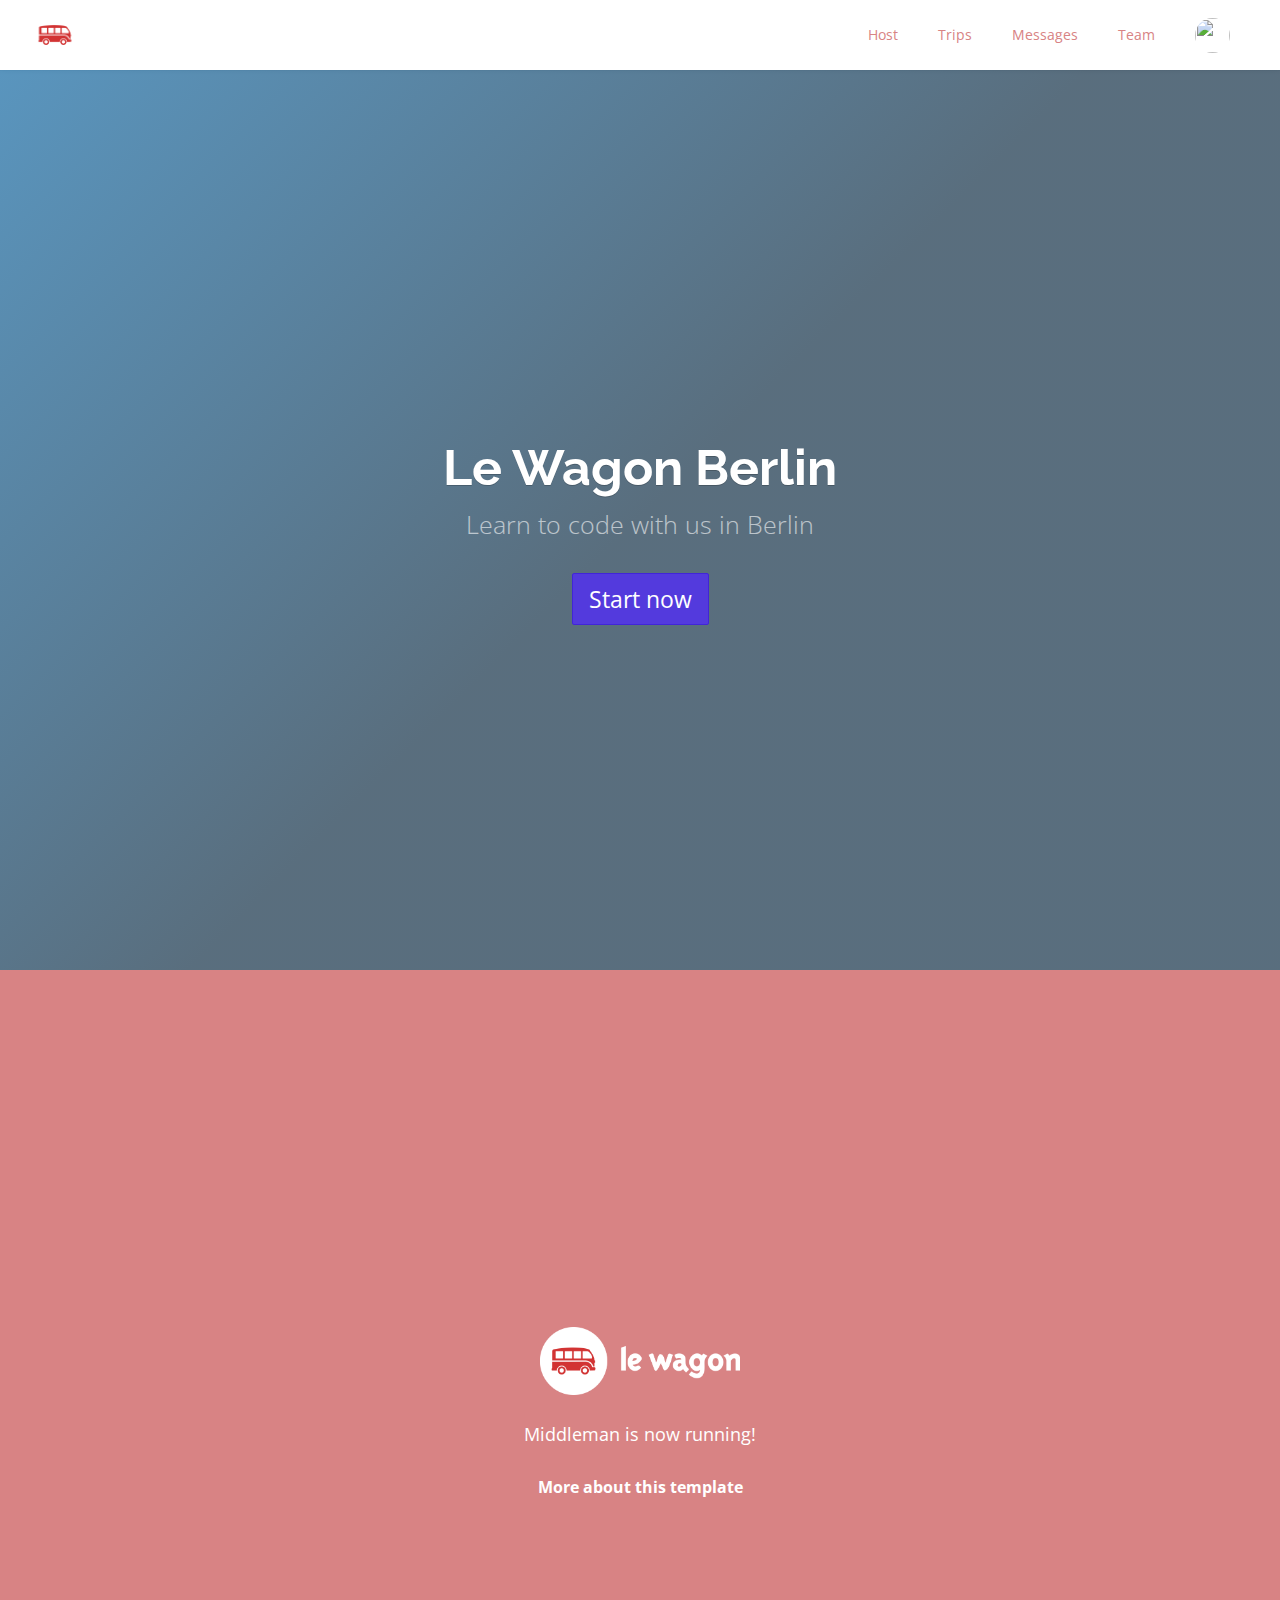
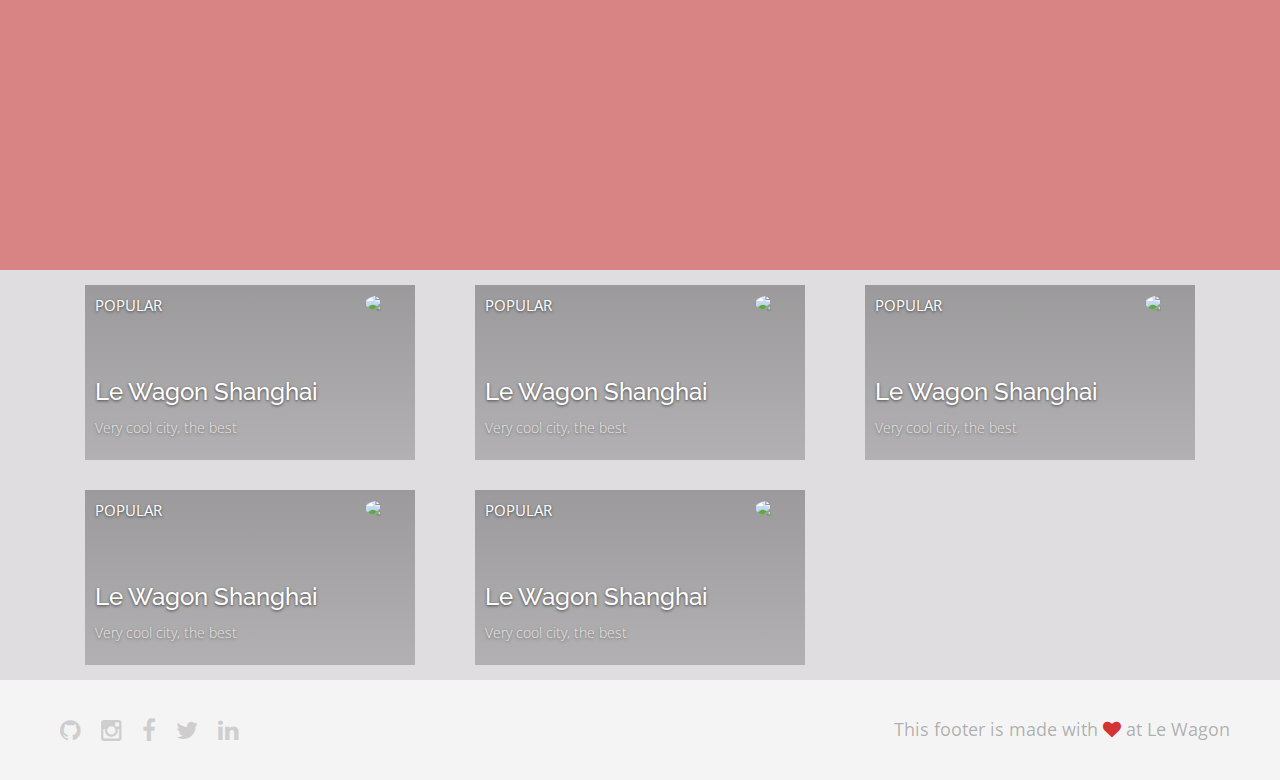
==== commit d606ea04: "Automated commit at 2018-02-12 15:15:37 UTC by middleman-deploy 2.0.0-alpha" ====
--- a/index.html
+++ b/index.html
@@ -7,12 +7,60 @@
           content="width=device-width, initial-scale=1, shrink-to-fit=no">
     <!-- Use the title from a page's frontmatter if it has one -->
     <title>Le Wagon - Middleman</title>
-    <link href="stylesheets/application-3c48b980.css" rel="stylesheet" />
+    <link href="stylesheets/application-e0697fa8.css" rel="stylesheet" />
     <script src="javascripts/application-93de88c9.js"></script>
     <link href="images/favicon-f15af148.png" rel="icon" type="image/png" />
   </head>
   <body>
-    <div id="home">
+    <div class="navbar-wagon">
+  <!-- Logo -->
+  <a href="/" class="navbar-wagon-brand">
+    <img src="images/logo-acc9c0ec.png" id="logo" alt="Logo" />
+  </a>
+
+  <!-- Right Navigation -->
+  <div class="navbar-wagon-right hidden-xs hidden-sm">
+
+    <a href="" class="navbar-wagon-item navbar-wagon-link">Host</a>
+    <a href="" class="navbar-wagon-item navbar-wagon-link">Trips</a>
+    <a href="" class="navbar-wagon-item navbar-wagon-link">Messages</a>
+    <a href="team.html" class="navbar-wagon-item navbar-wagon-link">Team</a>
+
+    <!-- Profile picture with dropdown list -->
+    <div class="navbar-wagon-item">
+      <div class="dropdown">
+        <img src="https://kitt.lewagon.com/placeholder/users/ssaunier" class="avatar dropdown-toggle" id="navbar-wagon-menu" data-toggle="dropdown">
+        <ul class="dropdown-menu dropdown-menu-right navbar-wagon-dropdown-menu">
+          <li><a href="#">Profile</a></li>
+          <li><a href="#">Dashboard</a></li>
+          <li><a href="#">Log Out</a></li>
+        </ul>
+      </div>
+    </div>
+  </div>
+
+  <!-- Dropdown appearing on mobile only -->
+  <div class="navbar-wagon-item hidden-md hidden-lg">
+    <div class="dropdown">
+      <i class="fa fa-bars dropdown-toggle" data-toggle="dropdown"></i>
+      <ul class="dropdown-menu dropdown-menu-right navbar-wagon-dropdown-menu">
+        <li><a href="#">Host</a></li>
+        <li><a href="#">Trips</a></li>
+        <li><a href="#">Messagese</a></li>
+      </ul>
+    </div>
+  </div>
+</div>
+
+    <div class="banner" style="background-image: linear-gradient(-225deg, rgba(0,101,168,0.6) 0%, rgba(0,36,61,0.6) 50%), url('https://kitt.lewagon.com/placeholder/cities/berlin');">
+  <div class="banner-content">
+    <h1>Le Wagon Berlin</h1>
+    <p>Learn to code with us in Berlin</p>
+    <a class="btn btn-primary btn-lg">Start now</a>
+  </div>
+</div>
+
+<div id="home">
   <div class="home-content">
     <img src="images/logo-acc9c0ec.png" width="200" alt="Logo" />
     <p>
@@ -24,5 +72,90 @@
   </div>
 </div>
 
+
+<div class="container">
+  <div class="row">
+
+    <div class="col-xs-12 col-sm-4">
+      <div class="card" style="background-image: linear-gradient(rgba(0,0,0,0.3), rgba(0,0,0,0.2)), url('https://kitt.lewagon.com/placeholder/cities/shanghai');">
+        <div class="card-category">Popular</div>
+        <div class="card-description">
+          <h2>Le Wagon Shanghai</h2>
+          <p>Very cool city, the best</p>
+        </div>
+        <img class="card-user" src="https://kitt.lewagon.com/placeholder/users/tgenaitay">
+        <a class="card-link" href="#" ></a>
+      </div>
+    </div>
+
+    <div class="col-xs-12 col-sm-4">
+      <div class="card" style="background-image: linear-gradient(rgba(0,0,0,0.3), rgba(0,0,0,0.2)), url('https://kitt.lewagon.com/placeholder/cities/shanghai');">
+        <div class="card-category">Popular</div>
+        <div class="card-description">
+          <h2>Le Wagon Shanghai</h2>
+          <p>Very cool city, the best</p>
+        </div>
+        <img class="card-user" src="https://kitt.lewagon.com/placeholder/users/tgenaitay">
+        <a class="card-link" href="#" ></a>
+      </div>
+    </div>
+
+    <div class="col-xs-12 col-sm-4">
+      <div class="card" style="background-image: linear-gradient(rgba(0,0,0,0.3), rgba(0,0,0,0.2)), url('https://kitt.lewagon.com/placeholder/cities/shanghai');">
+        <div class="card-category">Popular</div>
+        <div class="card-description">
+          <h2>Le Wagon Shanghai</h2>
+          <p>Very cool city, the best</p>
+        </div>
+        <img class="card-user" src="https://kitt.lewagon.com/placeholder/users/tgenaitay">
+        <a class="card-link" href="#" ></a>
+      </div>
+    </div>
+
+
+    <div class="col-xs-12 col-sm-4">
+      <div class="card" style="background-image: linear-gradient(rgba(0,0,0,0.3), rgba(0,0,0,0.2)), url('https://kitt.lewagon.com/placeholder/cities/shanghai');">
+        <div class="card-category">Popular</div>
+        <div class="card-description">
+          <h2>Le Wagon Shanghai</h2>
+          <p>Very cool city, the best</p>
+        </div>
+        <img class="card-user" src="https://kitt.lewagon.com/placeholder/users/tgenaitay">
+        <a class="card-link" href="#" ></a>
+      </div>
+    </div>
+
+    <div class="col-xs-12 col-sm-4">
+      <div class="card" style="background-image: linear-gradient(rgba(0,0,0,0.3), rgba(0,0,0,0.2)), url('https://kitt.lewagon.com/placeholder/cities/shanghai');">
+        <div class="card-category">Popular</div>
+        <div class="card-description">
+          <h2>Le Wagon Shanghai</h2>
+          <p>Very cool city, the best</p>
+        </div>
+        <img class="card-user" src="https://kitt.lewagon.com/placeholder/users/tgenaitay">
+        <a class="card-link" href="#" ></a>
+      </div>
+    </div>
+
+  </div>
+</div>
+
+
+
+
+
+    <div class="footer">
+  <div class="footer-links">
+    <a href="#"><i class="fa fa-github"></i></a>
+    <a href="#"><i class="fa fa-instagram"></i></a>
+    <a href="#"><i class="fa fa-facebook"></i></a>
+    <a href="#"><i class="fa fa-twitter"></i></a>
+    <a href="#"><i class="fa fa-linkedin"></i></a>
+  </div>
+  <div class="footer-copyright">
+    This footer is made with <i class="fa fa-heart"></i> at Le Wagon
+  </div>
+</div>
+
   </body>
 </html>
--- a/stylesheets/application-e0697fa8.css
+++ b/stylesheets/application-e0697fa8.css
@@ -0,0 +1,8 @@
+@import url("https://fonts.googleapis.com/css?family=Open+Sans:400,300,700|Raleway:400,100,300,700,500");/*!
+ * Bootstrap v3.3.7 (http://getbootstrap.com)
+ * Copyright 2011-2016 Twitter, Inc.
+ * Licensed under MIT (https://github.com/twbs/bootstrap/blob/master/LICENSE)
+ *//*! normalize.css v3.0.3 | MIT License | github.com/necolas/normalize.css */html{font-family:sans-serif;-ms-text-size-adjust:100%;-webkit-text-size-adjust:100%}body{margin:0}article,aside,details,figcaption,figure,footer,header,hgroup,main,menu,nav,section,summary{display:block}audio,canvas,progress,video{display:inline-block;vertical-align:baseline}audio:not([controls]){display:none;height:0}[hidden],template{display:none}a{background-color:transparent}a:active,a:hover{outline:0}abbr[title]{border-bottom:1px dotted}b,strong{font-weight:bold}dfn{font-style:italic}h1{font-size:2em;margin:0.67em 0}mark{background:#ff0;color:#000}small{font-size:80%}sub,sup{font-size:75%;line-height:0;position:relative;vertical-align:baseline}sup{top:-0.5em}sub{bottom:-0.25em}img{border:0}svg:not(:root){overflow:hidden}figure{margin:1em 40px}hr{-webkit-box-sizing:content-box;box-sizing:content-box;height:0}pre{overflow:auto}code,kbd,pre,samp{font-family:monospace, monospace;font-size:1em}button,input,optgroup,select,textarea{color:inherit;font:inherit;margin:0}button{overflow:visible}button,select{text-transform:none}button,html input[type="button"],input[type="reset"],input[type="submit"]{-webkit-appearance:button;cursor:pointer}button[disabled],html input[disabled]{cursor:default}button::-moz-focus-inner,input::-moz-focus-inner{border:0;padding:0}input{line-height:normal}input[type="checkbox"],input[type="radio"]{-webkit-box-sizing:border-box;box-sizing:border-box;padding:0}input[type="number"]::-webkit-inner-spin-button,input[type="number"]::-webkit-outer-spin-button{height:auto}input[type="search"]{-webkit-appearance:textfield;-webkit-box-sizing:content-box;box-sizing:content-box}input[type="search"]::-webkit-search-cancel-button,input[type="search"]::-webkit-search-decoration{-webkit-appearance:none}fieldset{border:1px solid #c0c0c0;margin:0 2px;padding:0.35em 0.625em 0.75em}legend{border:0;padding:0}textarea{overflow:auto}optgroup{font-weight:bold}table{border-collapse:collapse;border-spacing:0}td,th{padding:0}/*! Source: https://github.com/h5bp/html5-boilerplate/blob/master/src/css/main.css */@media print{*,*:before,*:after{background:transparent !important;color:#000 !important;-webkit-box-shadow:none !important;box-shadow:none !important;text-shadow:none !important}a,a:visited{text-decoration:underline}a[href]:after{content:" (" attr(href) ")"}abbr[title]:after{content:" (" attr(title) ")"}a[href^="#"]:after,a[href^="javascript:"]:after{content:""}pre,blockquote{border:1px solid #999;page-break-inside:avoid}thead{display:table-header-group}tr,img{page-break-inside:avoid}img{max-width:100% !important}p,h2,h3{orphans:3;widows:3}h2,h3{page-break-after:avoid}.navbar{display:none}.btn>.caret,.dropup>.btn>.caret{border-top-color:#000 !important}.label{border:1px solid #000}.table{border-collapse:collapse !important}.table td,.table th{background-color:#fff !important}.table-bordered th,.table-bordered td{border:1px solid #ddd !important}}@font-face{font-family:'Glyphicons Halflings';src:url("../assets/bootstrap/glyphicons-halflings-regular-86b6f62b.eot");src:url("../assets/bootstrap/glyphicons-halflings-regular-86b6f62b.eot?#iefix") format("embedded-opentype"),url("../assets/bootstrap/glyphicons-halflings-regular-ca35b697.woff2") format("woff2"),url("../assets/bootstrap/glyphicons-halflings-regular-278e49a8.woff") format("woff"),url("../assets/bootstrap/glyphicons-halflings-regular-44bc1850.ttf") format("truetype"),url("../assets/bootstrap/glyphicons-halflings-regular-de51a849.svg#glyphicons_halflingsregular") format("svg")}.glyphicon{position:relative;top:1px;display:inline-block;font-family:'Glyphicons Halflings';font-style:normal;font-weight:normal;line-height:1;-webkit-font-smoothing:antialiased;-moz-osx-font-smoothing:grayscale}.glyphicon-asterisk:before{content:"\002a"}.glyphicon-plus:before{content:"\002b"}.glyphicon-euro:before,.glyphicon-eur:before{content:"\20ac"}.glyphicon-minus:before{content:"\2212"}.glyphicon-cloud:before{content:"\2601"}.glyphicon-envelope:before{content:"\2709"}.glyphicon-pencil:before{content:"\270f"}.glyphicon-glass:before{content:"\e001"}.glyphicon-music:before{content:"\e002"}.glyphicon-search:before{content:"\e003"}.glyphicon-heart:before{content:"\e005"}.glyphicon-star:before{content:"\e006"}.glyphicon-star-empty:before{content:"\e007"}.glyphicon-user:before{content:"\e008"}.glyphicon-film:before{content:"\e009"}.glyphicon-th-large:before{content:"\e010"}.glyphicon-th:before{content:"\e011"}.glyphicon-th-list:before{content:"\e012"}.glyphicon-ok:before{content:"\e013"}.glyphicon-remove:before{content:"\e014"}.glyphicon-zoom-in:before{content:"\e015"}.glyphicon-zoom-out:before{content:"\e016"}.glyphicon-off:before{content:"\e017"}.glyphicon-signal:before{content:"\e018"}.glyphicon-cog:before{content:"\e019"}.glyphicon-trash:before{content:"\e020"}.glyphicon-home:before{content:"\e021"}.glyphicon-file:before{content:"\e022"}.glyphicon-time:before{content:"\e023"}.glyphicon-road:before{content:"\e024"}.glyphicon-download-alt:before{content:"\e025"}.glyphicon-download:before{content:"\e026"}.glyphicon-upload:before{content:"\e027"}.glyphicon-inbox:before{content:"\e028"}.glyphicon-play-circle:before{content:"\e029"}.glyphicon-repeat:before{content:"\e030"}.glyphicon-refresh:before{content:"\e031"}.glyphicon-list-alt:before{content:"\e032"}.glyphicon-lock:before{content:"\e033"}.glyphicon-flag:before{content:"\e034"}.glyphicon-headphones:before{content:"\e035"}.glyphicon-volume-off:before{content:"\e036"}.glyphicon-volume-down:before{content:"\e037"}.glyphicon-volume-up:before{content:"\e038"}.glyphicon-qrcode:before{content:"\e039"}.glyphicon-barcode:before{content:"\e040"}.glyphicon-tag:before{content:"\e041"}.glyphicon-tags:before{content:"\e042"}.glyphicon-book:before{content:"\e043"}.glyphicon-bookmark:before{content:"\e044"}.glyphicon-print:before{content:"\e045"}.glyphicon-camera:before{content:"\e046"}.glyphicon-font:before{content:"\e047"}.glyphicon-bold:before{content:"\e048"}.glyphicon-italic:before{content:"\e049"}.glyphicon-text-height:before{content:"\e050"}.glyphicon-text-width:before{content:"\e051"}.glyphicon-align-left:before{content:"\e052"}.glyphicon-align-center:before{content:"\e053"}.glyphicon-align-right:before{content:"\e054"}.glyphicon-align-justify:before{content:"\e055"}.glyphicon-list:before{content:"\e056"}.glyphicon-indent-left:before{content:"\e057"}.glyphicon-indent-right:before{content:"\e058"}.glyphicon-facetime-video:before{content:"\e059"}.glyphicon-picture:before{content:"\e060"}.glyphicon-map-marker:before{content:"\e062"}.glyphicon-adjust:before{content:"\e063"}.glyphicon-tint:before{content:"\e064"}.glyphicon-edit:before{content:"\e065"}.glyphicon-share:before{content:"\e066"}.glyphicon-check:before{content:"\e067"}.glyphicon-move:before{content:"\e068"}.glyphicon-step-backward:before{content:"\e069"}.glyphicon-fast-backward:before{content:"\e070"}.glyphicon-backward:before{content:"\e071"}.glyphicon-play:before{content:"\e072"}.glyphicon-pause:before{content:"\e073"}.glyphicon-stop:before{content:"\e074"}.glyphicon-forward:before{content:"\e075"}.glyphicon-fast-forward:before{content:"\e076"}.glyphicon-step-forward:before{content:"\e077"}.glyphicon-eject:before{content:"\e078"}.glyphicon-chevron-left:before{content:"\e079"}.glyphicon-chevron-right:before{content:"\e080"}.glyphicon-plus-sign:before{content:"\e081"}.glyphicon-minus-sign:before{content:"\e082"}.glyphicon-remove-sign:before{content:"\e083"}.glyphicon-ok-sign:before{content:"\e084"}.glyphicon-question-sign:before{content:"\e085"}.glyphicon-info-sign:before{content:"\e086"}.glyphicon-screenshot:before{content:"\e087"}.glyphicon-remove-circle:before{content:"\e088"}.glyphicon-ok-circle:before{content:"\e089"}.glyphicon-ban-circle:before{content:"\e090"}.glyphicon-arrow-left:before{content:"\e091"}.glyphicon-arrow-right:before{content:"\e092"}.glyphicon-arrow-up:before{content:"\e093"}.glyphicon-arrow-down:before{content:"\e094"}.glyphicon-share-alt:before{content:"\e095"}.glyphicon-resize-full:before{content:"\e096"}.glyphicon-resize-small:before{content:"\e097"}.glyphicon-exclamation-sign:before{content:"\e101"}.glyphicon-gift:before{content:"\e102"}.glyphicon-leaf:before{content:"\e103"}.glyphicon-fire:before{content:"\e104"}.glyphicon-eye-open:before{content:"\e105"}.glyphicon-eye-close:before{content:"\e106"}.glyphicon-warning-sign:before{content:"\e107"}.glyphicon-plane:before{content:"\e108"}.glyphicon-calendar:before{content:"\e109"}.glyphicon-random:before{content:"\e110"}.glyphicon-comment:before{content:"\e111"}.glyphicon-magnet:before{content:"\e112"}.glyphicon-chevron-up:before{content:"\e113"}.glyphicon-chevron-down:before{content:"\e114"}.glyphicon-retweet:before{content:"\e115"}.glyphicon-shopping-cart:before{content:"\e116"}.glyphicon-folder-close:before{content:"\e117"}.glyphicon-folder-open:before{content:"\e118"}.glyphicon-resize-vertical:before{content:"\e119"}.glyphicon-resize-horizontal:before{content:"\e120"}.glyphicon-hdd:before{content:"\e121"}.glyphicon-bullhorn:before{content:"\e122"}.glyphicon-bell:before{content:"\e123"}.glyphicon-certificate:before{content:"\e124"}.glyphicon-thumbs-up:before{content:"\e125"}.glyphicon-thumbs-down:before{content:"\e126"}.glyphicon-hand-right:before{content:"\e127"}.glyphicon-hand-left:before{content:"\e128"}.glyphicon-hand-up:before{content:"\e129"}.glyphicon-hand-down:before{content:"\e130"}.glyphicon-circle-arrow-right:before{content:"\e131"}.glyphicon-circle-arrow-left:before{content:"\e132"}.glyphicon-circle-arrow-up:before{content:"\e133"}.glyphicon-circle-arrow-down:before{content:"\e134"}.glyphicon-globe:before{content:"\e135"}.glyphicon-wrench:before{content:"\e136"}.glyphicon-tasks:before{content:"\e137"}.glyphicon-filter:before{content:"\e138"}.glyphicon-briefcase:before{content:"\e139"}.glyphicon-fullscreen:before{content:"\e140"}.glyphicon-dashboard:before{content:"\e141"}.glyphicon-paperclip:before{content:"\e142"}.glyphicon-heart-empty:before{content:"\e143"}.glyphicon-link:before{content:"\e144"}.glyphicon-phone:before{content:"\e145"}.glyphicon-pushpin:before{content:"\e146"}.glyphicon-usd:before{content:"\e148"}.glyphicon-gbp:before{content:"\e149"}.glyphicon-sort:before{content:"\e150"}.glyphicon-sort-by-alphabet:before{content:"\e151"}.glyphicon-sort-by-alphabet-alt:before{content:"\e152"}.glyphicon-sort-by-order:before{content:"\e153"}.glyphicon-sort-by-order-alt:before{content:"\e154"}.glyphicon-sort-by-attributes:before{content:"\e155"}.glyphicon-sort-by-attributes-alt:before{content:"\e156"}.glyphicon-unchecked:before{content:"\e157"}.glyphicon-expand:before{content:"\e158"}.glyphicon-collapse-down:before{content:"\e159"}.glyphicon-collapse-up:before{content:"\e160"}.glyphicon-log-in:before{content:"\e161"}.glyphicon-flash:before{content:"\e162"}.glyphicon-log-out:before{content:"\e163"}.glyphicon-new-window:before{content:"\e164"}.glyphicon-record:before{content:"\e165"}.glyphicon-save:before{content:"\e166"}.glyphicon-open:before{content:"\e167"}.glyphicon-saved:before{content:"\e168"}.glyphicon-import:before{content:"\e169"}.glyphicon-export:before{content:"\e170"}.glyphicon-send:before{content:"\e171"}.glyphicon-floppy-disk:before{content:"\e172"}.glyphicon-floppy-saved:before{content:"\e173"}.glyphicon-floppy-remove:before{content:"\e174"}.glyphicon-floppy-save:before{content:"\e175"}.glyphicon-floppy-open:before{content:"\e176"}.glyphicon-credit-card:before{content:"\e177"}.glyphicon-transfer:before{content:"\e178"}.glyphicon-cutlery:before{content:"\e179"}.glyphicon-header:before{content:"\e180"}.glyphicon-compressed:before{content:"\e181"}.glyphicon-earphone:before{content:"\e182"}.glyphicon-phone-alt:before{content:"\e183"}.glyphicon-tower:before{content:"\e184"}.glyphicon-stats:before{content:"\e185"}.glyphicon-sd-video:before{content:"\e186"}.glyphicon-hd-video:before{content:"\e187"}.glyphicon-subtitles:before{content:"\e188"}.glyphicon-sound-stereo:before{content:"\e189"}.glyphicon-sound-dolby:before{content:"\e190"}.glyphicon-sound-5-1:before{content:"\e191"}.glyphicon-sound-6-1:before{content:"\e192"}.glyphicon-sound-7-1:before{content:"\e193"}.glyphicon-copyright-mark:before{content:"\e194"}.glyphicon-registration-mark:before{content:"\e195"}.glyphicon-cloud-download:before{content:"\e197"}.glyphicon-cloud-upload:before{content:"\e198"}.glyphicon-tree-conifer:before{content:"\e199"}.glyphicon-tree-deciduous:before{content:"\e200"}.glyphicon-cd:before{content:"\e201"}.glyphicon-save-file:before{content:"\e202"}.glyphicon-open-file:before{content:"\e203"}.glyphicon-level-up:before{content:"\e204"}.glyphicon-copy:before{content:"\e205"}.glyphicon-paste:before{content:"\e206"}.glyphicon-alert:before{content:"\e209"}.glyphicon-equalizer:before{content:"\e210"}.glyphicon-king:before{content:"\e211"}.glyphicon-queen:before{content:"\e212"}.glyphicon-pawn:before{content:"\e213"}.glyphicon-bishop:before{content:"\e214"}.glyphicon-knight:before{content:"\e215"}.glyphicon-baby-formula:before{content:"\e216"}.glyphicon-tent:before{content:"\26fa"}.glyphicon-blackboard:before{content:"\e218"}.glyphicon-bed:before{content:"\e219"}.glyphicon-apple:before{content:"\f8ff"}.glyphicon-erase:before{content:"\e221"}.glyphicon-hourglass:before{content:"\231b"}.glyphicon-lamp:before{content:"\e223"}.glyphicon-duplicate:before{content:"\e224"}.glyphicon-piggy-bank:before{content:"\e225"}.glyphicon-scissors:before{content:"\e226"}.glyphicon-bitcoin:before{content:"\e227"}.glyphicon-btc:before{content:"\e227"}.glyphicon-xbt:before{content:"\e227"}.glyphicon-yen:before{content:"\00a5"}.glyphicon-jpy:before{content:"\00a5"}.glyphicon-ruble:before{content:"\20bd"}.glyphicon-rub:before{content:"\20bd"}.glyphicon-scale:before{content:"\e230"}.glyphicon-ice-lolly:before{content:"\e231"}.glyphicon-ice-lolly-tasted:before{content:"\e232"}.glyphicon-education:before{content:"\e233"}.glyphicon-option-horizontal:before{content:"\e234"}.glyphicon-option-vertical:before{content:"\e235"}.glyphicon-menu-hamburger:before{content:"\e236"}.glyphicon-modal-window:before{content:"\e237"}.glyphicon-oil:before{content:"\e238"}.glyphicon-grain:before{content:"\e239"}.glyphicon-sunglasses:before{content:"\e240"}.glyphicon-text-size:before{content:"\e241"}.glyphicon-text-color:before{content:"\e242"}.glyphicon-text-background:before{content:"\e243"}.glyphicon-object-align-top:before{content:"\e244"}.glyphicon-object-align-bottom:before{content:"\e245"}.glyphicon-object-align-horizontal:before{content:"\e246"}.glyphicon-object-align-left:before{content:"\e247"}.glyphicon-object-align-vertical:before{content:"\e248"}.glyphicon-object-align-right:before{content:"\e249"}.glyphicon-triangle-right:before{content:"\e250"}.glyphicon-triangle-left:before{content:"\e251"}.glyphicon-triangle-bottom:before{content:"\e252"}.glyphicon-triangle-top:before{content:"\e253"}.glyphicon-console:before{content:"\e254"}.glyphicon-superscript:before{content:"\e255"}.glyphicon-subscript:before{content:"\e256"}.glyphicon-menu-left:before{content:"\e257"}.glyphicon-menu-right:before{content:"\e258"}.glyphicon-menu-down:before{content:"\e259"}.glyphicon-menu-up:before{content:"\e260"}*{-webkit-box-sizing:border-box;box-sizing:border-box}*:before,*:after{-webkit-box-sizing:border-box;box-sizing:border-box}html{font-size:10px;-webkit-tap-highlight-color:transparent}body{font-family:"Open Sans", "Helvetica", "sans-serif";font-size:18px;line-height:1.42857143;color:#75776e;background-color:#DFDDDF}input,button,select,textarea{font-family:inherit;font-size:inherit;line-height:inherit}a{color:#533ADD;text-decoration:none}a:hover,a:focus{color:#341ead;text-decoration:underline}a:focus{outline:5px auto -webkit-focus-ring-color;outline-offset:-2px}figure{margin:0}img{vertical-align:middle}.img-responsive{display:block;max-width:100%;height:auto}.img-rounded{border-radius:2px}.img-thumbnail{padding:4px;line-height:1.42857143;background-color:#DFDDDF;border:1px solid #ddd;border-radius:2px;-webkit-transition:all 0.2s ease-in-out;transition:all 0.2s ease-in-out;display:inline-block;max-width:100%;height:auto}.img-circle{border-radius:50%}hr{margin-top:25px;margin-bottom:25px;border:0;border-top:1px solid white}.sr-only{position:absolute;width:1px;height:1px;margin:-1px;padding:0;overflow:hidden;clip:rect(0, 0, 0, 0);border:0}.sr-only-focusable:active,.sr-only-focusable:focus{position:static;width:auto;height:auto;margin:0;overflow:visible;clip:auto}[role="button"]{cursor:pointer}h1,h2,h3,h4,h5,h6,.h1,.h2,.h3,.h4,.h5,.h6{font-family:"Raleway", "Helvetica", "sans-serif";font-weight:500;line-height:1.1;color:inherit}h1 small,h1 .small,h2 small,h2 .small,h3 small,h3 .small,h4 small,h4 .small,h5 small,h5 .small,h6 small,h6 .small,.h1 small,.h1 .small,.h2 small,.h2 .small,.h3 small,.h3 .small,.h4 small,.h4 .small,.h5 small,.h5 .small,.h6 small,.h6 .small{font-weight:normal;line-height:1;color:#b8b9b4}h1,.h1,h2,.h2,h3,.h3{margin-top:25px;margin-bottom:12.5px}h1 small,h1 .small,.h1 small,.h1 .small,h2 small,h2 .small,.h2 small,.h2 .small,h3 small,h3 .small,.h3 small,.h3 .small{font-size:65%}h4,.h4,h5,.h5,h6,.h6{margin-top:12.5px;margin-bottom:12.5px}h4 small,h4 .small,.h4 small,.h4 .small,h5 small,h5 .small,.h5 small,.h5 .small,h6 small,h6 .small,.h6 small,.h6 .small{font-size:75%}h1,.h1{font-size:46px}h2,.h2{font-size:38px}h3,.h3{font-size:31px}h4,.h4{font-size:23px}h5,.h5{font-size:18px}h6,.h6{font-size:16px}p{margin:0 0 12.5px}.lead{margin-bottom:25px;font-size:20px;font-weight:300;line-height:1.4}@media (min-width: 768px){.lead{font-size:27px}}small,.small{font-size:88%}mark,.mark{background-color:#fcf8e3;padding:.2em}.text-left{text-align:left}.text-right{text-align:right}.text-center{text-align:center}.text-justify{text-align:justify}.text-nowrap{white-space:nowrap}.text-lowercase{text-transform:lowercase}.text-uppercase,.initialism{text-transform:uppercase}.text-capitalize{text-transform:capitalize}.text-muted{color:#b8b9b4}.text-primary{color:#533ADD}a.text-primary:hover,a.text-primary:focus{color:#3a22c2}.text-success{color:#3c763d}a.text-success:hover,a.text-success:focus{color:#2b542c}.text-info{color:#31708f}a.text-info:hover,a.text-info:focus{color:#245269}.text-warning{color:#8a6d3b}a.text-warning:hover,a.text-warning:focus{color:#66512c}.text-danger{color:#a94442}a.text-danger:hover,a.text-danger:focus{color:#843534}.bg-primary{color:#fff}.bg-primary{background-color:#533ADD}a.bg-primary:hover,a.bg-primary:focus{background-color:#3a22c2}.bg-success{background-color:#dff0d8}a.bg-success:hover,a.bg-success:focus{background-color:#c1e2b3}.bg-info{background-color:#d9edf7}a.bg-info:hover,a.bg-info:focus{background-color:#afd9ee}.bg-warning{background-color:#fcf8e3}a.bg-warning:hover,a.bg-warning:focus{background-color:#f7ecb5}.bg-danger{background-color:#f2dede}a.bg-danger:hover,a.bg-danger:focus{background-color:#e4b9b9}.page-header{padding-bottom:11.5px;margin:50px 0 25px;border-bottom:1px solid white}ul,ol{margin-top:0;margin-bottom:12.5px}ul ul,ul ol,ol ul,ol ol{margin-bottom:0}.list-unstyled{padding-left:0;list-style:none}.list-inline{padding-left:0;list-style:none;margin-left:-5px}.list-inline>li{display:inline-block;padding-left:5px;padding-right:5px}dl{margin-top:0;margin-bottom:25px}dt,dd{line-height:1.42857143}dt{font-weight:bold}dd{margin-left:0}.dl-horizontal dd:before,.dl-horizontal dd:after{content:" ";display:table}.dl-horizontal dd:after{clear:both}@media (min-width: 768px){.dl-horizontal dt{float:left;width:160px;clear:left;text-align:right;overflow:hidden;text-overflow:ellipsis;white-space:nowrap}.dl-horizontal dd{margin-left:180px}}abbr[title],abbr[data-original-title]{cursor:help;border-bottom:1px dotted #b8b9b4}.initialism{font-size:90%}blockquote{padding:12.5px 25px;margin:0 0 25px;font-size:22.5px;border-left:5px solid white}blockquote p:last-child,blockquote ul:last-child,blockquote ol:last-child{margin-bottom:0}blockquote footer,blockquote small,blockquote .small{display:block;font-size:80%;line-height:1.42857143;color:#b8b9b4}blockquote footer:before,blockquote small:before,blockquote .small:before{content:'\2014 \00A0'}.blockquote-reverse,blockquote.pull-right{padding-right:15px;padding-left:0;border-right:5px solid white;border-left:0;text-align:right}.blockquote-reverse footer:before,.blockquote-reverse small:before,.blockquote-reverse .small:before,blockquote.pull-right footer:before,blockquote.pull-right small:before,blockquote.pull-right .small:before{content:''}.blockquote-reverse footer:after,.blockquote-reverse small:after,.blockquote-reverse .small:after,blockquote.pull-right footer:after,blockquote.pull-right small:after,blockquote.pull-right .small:after{content:'\00A0 \2014'}address{margin-bottom:25px;font-style:normal;line-height:1.42857143}code,kbd,pre,samp{font-family:Menlo, Monaco, Consolas, "Courier New", monospace}code{padding:2px 4px;font-size:90%;color:#c7254e;background-color:#f9f2f4;border-radius:2px}kbd{padding:2px 4px;font-size:90%;color:#fff;background-color:#333;border-radius:2px;-webkit-box-shadow:inset 0 -1px 0 rgba(0,0,0,0.25);box-shadow:inset 0 -1px 0 rgba(0,0,0,0.25)}kbd kbd{padding:0;font-size:100%;font-weight:bold;-webkit-box-shadow:none;box-shadow:none}pre{display:block;padding:12px;margin:0 0 12.5px;font-size:17px;line-height:1.42857143;word-break:break-all;word-wrap:break-word;color:#75776e;background-color:#f5f5f5;border:1px solid #ccc;border-radius:2px}pre code{padding:0;font-size:inherit;color:inherit;white-space:pre-wrap;background-color:transparent;border-radius:0}.pre-scrollable{max-height:340px;overflow-y:scroll}.container{margin-right:auto;margin-left:auto;padding-left:15px;padding-right:15px}.container:before,.container:after{content:" ";display:table}.container:after{clear:both}@media (min-width: 768px){.container{width:750px}}@media (min-width: 992px){.container{width:970px}}@media (min-width: 1200px){.container{width:1170px}}.container-fluid{margin-right:auto;margin-left:auto;padding-left:15px;padding-right:15px}.container-fluid:before,.container-fluid:after{content:" ";display:table}.container-fluid:after{clear:both}.row{margin-left:-15px;margin-right:-15px}.row:before,.row:after{content:" ";display:table}.row:after{clear:both}.col-xs-1,.col-sm-1,.col-md-1,.col-lg-1,.col-xs-2,.col-sm-2,.col-md-2,.col-lg-2,.col-xs-3,.col-sm-3,.col-md-3,.col-lg-3,.col-xs-4,.col-sm-4,.col-md-4,.col-lg-4,.col-xs-5,.col-sm-5,.col-md-5,.col-lg-5,.col-xs-6,.col-sm-6,.col-md-6,.col-lg-6,.col-xs-7,.col-sm-7,.col-md-7,.col-lg-7,.col-xs-8,.col-sm-8,.col-md-8,.col-lg-8,.col-xs-9,.col-sm-9,.col-md-9,.col-lg-9,.col-xs-10,.col-sm-10,.col-md-10,.col-lg-10,.col-xs-11,.col-sm-11,.col-md-11,.col-lg-11,.col-xs-12,.col-sm-12,.col-md-12,.col-lg-12{position:relative;min-height:1px;padding-left:15px;padding-right:15px}.col-xs-1,.col-xs-2,.col-xs-3,.col-xs-4,.col-xs-5,.col-xs-6,.col-xs-7,.col-xs-8,.col-xs-9,.col-xs-10,.col-xs-11,.col-xs-12{float:left}.col-xs-1{width:8.33333333%}.col-xs-2{width:16.66666667%}.col-xs-3{width:25%}.col-xs-4{width:33.33333333%}.col-xs-5{width:41.66666667%}.col-xs-6{width:50%}.col-xs-7{width:58.33333333%}.col-xs-8{width:66.66666667%}.col-xs-9{width:75%}.col-xs-10{width:83.33333333%}.col-xs-11{width:91.66666667%}.col-xs-12{width:100%}.col-xs-pull-0{right:auto}.col-xs-pull-1{right:8.33333333%}.col-xs-pull-2{right:16.66666667%}.col-xs-pull-3{right:25%}.col-xs-pull-4{right:33.33333333%}.col-xs-pull-5{right:41.66666667%}.col-xs-pull-6{right:50%}.col-xs-pull-7{right:58.33333333%}.col-xs-pull-8{right:66.66666667%}.col-xs-pull-9{right:75%}.col-xs-pull-10{right:83.33333333%}.col-xs-pull-11{right:91.66666667%}.col-xs-pull-12{right:100%}.col-xs-push-0{left:auto}.col-xs-push-1{left:8.33333333%}.col-xs-push-2{left:16.66666667%}.col-xs-push-3{left:25%}.col-xs-push-4{left:33.33333333%}.col-xs-push-5{left:41.66666667%}.col-xs-push-6{left:50%}.col-xs-push-7{left:58.33333333%}.col-xs-push-8{left:66.66666667%}.col-xs-push-9{left:75%}.col-xs-push-10{left:83.33333333%}.col-xs-push-11{left:91.66666667%}.col-xs-push-12{left:100%}.col-xs-offset-0{margin-left:0%}.col-xs-offset-1{margin-left:8.33333333%}.col-xs-offset-2{margin-left:16.66666667%}.col-xs-offset-3{margin-left:25%}.col-xs-offset-4{margin-left:33.33333333%}.col-xs-offset-5{margin-left:41.66666667%}.col-xs-offset-6{margin-left:50%}.col-xs-offset-7{margin-left:58.33333333%}.col-xs-offset-8{margin-left:66.66666667%}.col-xs-offset-9{margin-left:75%}.col-xs-offset-10{margin-left:83.33333333%}.col-xs-offset-11{margin-left:91.66666667%}.col-xs-offset-12{margin-left:100%}@media (min-width: 768px){.col-sm-1,.col-sm-2,.col-sm-3,.col-sm-4,.col-sm-5,.col-sm-6,.col-sm-7,.col-sm-8,.col-sm-9,.col-sm-10,.col-sm-11,.col-sm-12{float:left}.col-sm-1{width:8.33333333%}.col-sm-2{width:16.66666667%}.col-sm-3{width:25%}.col-sm-4{width:33.33333333%}.col-sm-5{width:41.66666667%}.col-sm-6{width:50%}.col-sm-7{width:58.33333333%}.col-sm-8{width:66.66666667%}.col-sm-9{width:75%}.col-sm-10{width:83.33333333%}.col-sm-11{width:91.66666667%}.col-sm-12{width:100%}.col-sm-pull-0{right:auto}.col-sm-pull-1{right:8.33333333%}.col-sm-pull-2{right:16.66666667%}.col-sm-pull-3{right:25%}.col-sm-pull-4{right:33.33333333%}.col-sm-pull-5{right:41.66666667%}.col-sm-pull-6{right:50%}.col-sm-pull-7{right:58.33333333%}.col-sm-pull-8{right:66.66666667%}.col-sm-pull-9{right:75%}.col-sm-pull-10{right:83.33333333%}.col-sm-pull-11{right:91.66666667%}.col-sm-pull-12{right:100%}.col-sm-push-0{left:auto}.col-sm-push-1{left:8.33333333%}.col-sm-push-2{left:16.66666667%}.col-sm-push-3{left:25%}.col-sm-push-4{left:33.33333333%}.col-sm-push-5{left:41.66666667%}.col-sm-push-6{left:50%}.col-sm-push-7{left:58.33333333%}.col-sm-push-8{left:66.66666667%}.col-sm-push-9{left:75%}.col-sm-push-10{left:83.33333333%}.col-sm-push-11{left:91.66666667%}.col-sm-push-12{left:100%}.col-sm-offset-0{margin-left:0%}.col-sm-offset-1{margin-left:8.33333333%}.col-sm-offset-2{margin-left:16.66666667%}.col-sm-offset-3{margin-left:25%}.col-sm-offset-4{margin-left:33.33333333%}.col-sm-offset-5{margin-left:41.66666667%}.col-sm-offset-6{margin-left:50%}.col-sm-offset-7{margin-left:58.33333333%}.col-sm-offset-8{margin-left:66.66666667%}.col-sm-offset-9{margin-left:75%}.col-sm-offset-10{margin-left:83.33333333%}.col-sm-offset-11{margin-left:91.66666667%}.col-sm-offset-12{margin-left:100%}}@media (min-width: 992px){.col-md-1,.col-md-2,.col-md-3,.col-md-4,.col-md-5,.col-md-6,.col-md-7,.col-md-8,.col-md-9,.col-md-10,.col-md-11,.col-md-12{float:left}.col-md-1{width:8.33333333%}.col-md-2{width:16.66666667%}.col-md-3{width:25%}.col-md-4{width:33.33333333%}.col-md-5{width:41.66666667%}.col-md-6{width:50%}.col-md-7{width:58.33333333%}.col-md-8{width:66.66666667%}.col-md-9{width:75%}.col-md-10{width:83.33333333%}.col-md-11{width:91.66666667%}.col-md-12{width:100%}.col-md-pull-0{right:auto}.col-md-pull-1{right:8.33333333%}.col-md-pull-2{right:16.66666667%}.col-md-pull-3{right:25%}.col-md-pull-4{right:33.33333333%}.col-md-pull-5{right:41.66666667%}.col-md-pull-6{right:50%}.col-md-pull-7{right:58.33333333%}.col-md-pull-8{right:66.66666667%}.col-md-pull-9{right:75%}.col-md-pull-10{right:83.33333333%}.col-md-pull-11{right:91.66666667%}.col-md-pull-12{right:100%}.col-md-push-0{left:auto}.col-md-push-1{left:8.33333333%}.col-md-push-2{left:16.66666667%}.col-md-push-3{left:25%}.col-md-push-4{left:33.33333333%}.col-md-push-5{left:41.66666667%}.col-md-push-6{left:50%}.col-md-push-7{left:58.33333333%}.col-md-push-8{left:66.66666667%}.col-md-push-9{left:75%}.col-md-push-10{left:83.33333333%}.col-md-push-11{left:91.66666667%}.col-md-push-12{left:100%}.col-md-offset-0{margin-left:0%}.col-md-offset-1{margin-left:8.33333333%}.col-md-offset-2{margin-left:16.66666667%}.col-md-offset-3{margin-left:25%}.col-md-offset-4{margin-left:33.33333333%}.col-md-offset-5{margin-left:41.66666667%}.col-md-offset-6{margin-left:50%}.col-md-offset-7{margin-left:58.33333333%}.col-md-offset-8{margin-left:66.66666667%}.col-md-offset-9{margin-left:75%}.col-md-offset-10{margin-left:83.33333333%}.col-md-offset-11{margin-left:91.66666667%}.col-md-offset-12{margin-left:100%}}@media (min-width: 1200px){.col-lg-1,.col-lg-2,.col-lg-3,.col-lg-4,.col-lg-5,.col-lg-6,.col-lg-7,.col-lg-8,.col-lg-9,.col-lg-10,.col-lg-11,.col-lg-12{float:left}.col-lg-1{width:8.33333333%}.col-lg-2{width:16.66666667%}.col-lg-3{width:25%}.col-lg-4{width:33.33333333%}.col-lg-5{width:41.66666667%}.col-lg-6{width:50%}.col-lg-7{width:58.33333333%}.col-lg-8{width:66.66666667%}.col-lg-9{width:75%}.col-lg-10{width:83.33333333%}.col-lg-11{width:91.66666667%}.col-lg-12{width:100%}.col-lg-pull-0{right:auto}.col-lg-pull-1{right:8.33333333%}.col-lg-pull-2{right:16.66666667%}.col-lg-pull-3{right:25%}.col-lg-pull-4{right:33.33333333%}.col-lg-pull-5{right:41.66666667%}.col-lg-pull-6{right:50%}.col-lg-pull-7{right:58.33333333%}.col-lg-pull-8{right:66.66666667%}.col-lg-pull-9{right:75%}.col-lg-pull-10{right:83.33333333%}.col-lg-pull-11{right:91.66666667%}.col-lg-pull-12{right:100%}.col-lg-push-0{left:auto}.col-lg-push-1{left:8.33333333%}.col-lg-push-2{left:16.66666667%}.col-lg-push-3{left:25%}.col-lg-push-4{left:33.33333333%}.col-lg-push-5{left:41.66666667%}.col-lg-push-6{left:50%}.col-lg-push-7{left:58.33333333%}.col-lg-push-8{left:66.66666667%}.col-lg-push-9{left:75%}.col-lg-push-10{left:83.33333333%}.col-lg-push-11{left:91.66666667%}.col-lg-push-12{left:100%}.col-lg-offset-0{margin-left:0%}.col-lg-offset-1{margin-left:8.33333333%}.col-lg-offset-2{margin-left:16.66666667%}.col-lg-offset-3{margin-left:25%}.col-lg-offset-4{margin-left:33.33333333%}.col-lg-offset-5{margin-left:41.66666667%}.col-lg-offset-6{margin-left:50%}.col-lg-offset-7{margin-left:58.33333333%}.col-lg-offset-8{margin-left:66.66666667%}.col-lg-offset-9{margin-left:75%}.col-lg-offset-10{margin-left:83.33333333%}.col-lg-offset-11{margin-left:91.66666667%}.col-lg-offset-12{margin-left:100%}}table{background-color:transparent}caption{padding-top:8px;padding-bottom:8px;color:#b8b9b4;text-align:left}th{text-align:left}.table{width:100%;max-width:100%;margin-bottom:25px}.table>thead>tr>th,.table>thead>tr>td,.table>tbody>tr>th,.table>tbody>tr>td,.table>tfoot>tr>th,.table>tfoot>tr>td{padding:8px;line-height:1.42857143;vertical-align:top;border-top:1px solid #ddd}.table>thead>tr>th{vertical-align:bottom;border-bottom:2px solid #ddd}.table>caption+thead>tr:first-child>th,.table>caption+thead>tr:first-child>td,.table>colgroup+thead>tr:first-child>th,.table>colgroup+thead>tr:first-child>td,.table>thead:first-child>tr:first-child>th,.table>thead:first-child>tr:first-child>td{border-top:0}.table>tbody+tbody{border-top:2px solid #ddd}.table .table{background-color:#DFDDDF}.table-condensed>thead>tr>th,.table-condensed>thead>tr>td,.table-condensed>tbody>tr>th,.table-condensed>tbody>tr>td,.table-condensed>tfoot>tr>th,.table-condensed>tfoot>tr>td{padding:5px}.table-bordered{border:1px solid #ddd}.table-bordered>thead>tr>th,.table-bordered>thead>tr>td,.table-bordered>tbody>tr>th,.table-bordered>tbody>tr>td,.table-bordered>tfoot>tr>th,.table-bordered>tfoot>tr>td{border:1px solid #ddd}.table-bordered>thead>tr>th,.table-bordered>thead>tr>td{border-bottom-width:2px}.table-striped>tbody>tr:nth-of-type(odd){background-color:#f9f9f9}.table-hover>tbody>tr:hover{background-color:#f5f5f5}table col[class*="col-"]{position:static;float:none;display:table-column}table td[class*="col-"],table th[class*="col-"]{position:static;float:none;display:table-cell}.table>thead>tr>td.active,.table>thead>tr>th.active,.table>thead>tr.active>td,.table>thead>tr.active>th,.table>tbody>tr>td.active,.table>tbody>tr>th.active,.table>tbody>tr.active>td,.table>tbody>tr.active>th,.table>tfoot>tr>td.active,.table>tfoot>tr>th.active,.table>tfoot>tr.active>td,.table>tfoot>tr.active>th{background-color:#f5f5f5}.table-hover>tbody>tr>td.active:hover,.table-hover>tbody>tr>th.active:hover,.table-hover>tbody>tr.active:hover>td,.table-hover>tbody>tr:hover>.active,.table-hover>tbody>tr.active:hover>th{background-color:#e8e8e8}.table>thead>tr>td.success,.table>thead>tr>th.success,.table>thead>tr.success>td,.table>thead>tr.success>th,.table>tbody>tr>td.success,.table>tbody>tr>th.success,.table>tbody>tr.success>td,.table>tbody>tr.success>th,.table>tfoot>tr>td.success,.table>tfoot>tr>th.success,.table>tfoot>tr.success>td,.table>tfoot>tr.success>th{background-color:#dff0d8}.table-hover>tbody>tr>td.success:hover,.table-hover>tbody>tr>th.success:hover,.table-hover>tbody>tr.success:hover>td,.table-hover>tbody>tr:hover>.success,.table-hover>tbody>tr.success:hover>th{background-color:#d0e9c6}.table>thead>tr>td.info,.table>thead>tr>th.info,.table>thead>tr.info>td,.table>thead>tr.info>th,.table>tbody>tr>td.info,.table>tbody>tr>th.info,.table>tbody>tr.info>td,.table>tbody>tr.info>th,.table>tfoot>tr>td.info,.table>tfoot>tr>th.info,.table>tfoot>tr.info>td,.table>tfoot>tr.info>th{background-color:#d9edf7}.table-hover>tbody>tr>td.info:hover,.table-hover>tbody>tr>th.info:hover,.table-hover>tbody>tr.info:hover>td,.table-hover>tbody>tr:hover>.info,.table-hover>tbody>tr.info:hover>th{background-color:#c4e3f3}.table>thead>tr>td.warning,.table>thead>tr>th.warning,.table>thead>tr.warning>td,.table>thead>tr.warning>th,.table>tbody>tr>td.warning,.table>tbody>tr>th.warning,.table>tbody>tr.warning>td,.table>tbody>tr.warning>th,.table>tfoot>tr>td.warning,.table>tfoot>tr>th.warning,.table>tfoot>tr.warning>td,.table>tfoot>tr.warning>th{background-color:#fcf8e3}.table-hover>tbody>tr>td.warning:hover,.table-hover>tbody>tr>th.warning:hover,.table-hover>tbody>tr.warning:hover>td,.table-hover>tbody>tr:hover>.warning,.table-hover>tbody>tr.warning:hover>th{background-color:#faf2cc}.table>thead>tr>td.danger,.table>thead>tr>th.danger,.table>thead>tr.danger>td,.table>thead>tr.danger>th,.table>tbody>tr>td.danger,.table>tbody>tr>th.danger,.table>tbody>tr.danger>td,.table>tbody>tr.danger>th,.table>tfoot>tr>td.danger,.table>tfoot>tr>th.danger,.table>tfoot>tr.danger>td,.table>tfoot>tr.danger>th{background-color:#f2dede}.table-hover>tbody>tr>td.danger:hover,.table-hover>tbody>tr>th.danger:hover,.table-hover>tbody>tr.danger:hover>td,.table-hover>tbody>tr:hover>.danger,.table-hover>tbody>tr.danger:hover>th{background-color:#ebcccc}.table-responsive{overflow-x:auto;min-height:0.01%}@media screen and (max-width: 767px){.table-responsive{width:100%;margin-bottom:18.75px;overflow-y:hidden;-ms-overflow-style:-ms-autohiding-scrollbar;border:1px solid #ddd}.table-responsive>.table{margin-bottom:0}.table-responsive>.table>thead>tr>th,.table-responsive>.table>thead>tr>td,.table-responsive>.table>tbody>tr>th,.table-responsive>.table>tbody>tr>td,.table-responsive>.table>tfoot>tr>th,.table-responsive>.table>tfoot>tr>td{white-space:nowrap}.table-responsive>.table-bordered{border:0}.table-responsive>.table-bordered>thead>tr>th:first-child,.table-responsive>.table-bordered>thead>tr>td:first-child,.table-responsive>.table-bordered>tbody>tr>th:first-child,.table-responsive>.table-bordered>tbody>tr>td:first-child,.table-responsive>.table-bordered>tfoot>tr>th:first-child,.table-responsive>.table-bordered>tfoot>tr>td:first-child{border-left:0}.table-responsive>.table-bordered>thead>tr>th:last-child,.table-responsive>.table-bordered>thead>tr>td:last-child,.table-responsive>.table-bordered>tbody>tr>th:last-child,.table-responsive>.table-bordered>tbody>tr>td:last-child,.table-responsive>.table-bordered>tfoot>tr>th:last-child,.table-responsive>.table-bordered>tfoot>tr>td:last-child{border-right:0}.table-responsive>.table-bordered>tbody>tr:last-child>th,.table-responsive>.table-bordered>tbody>tr:last-child>td,.table-responsive>.table-bordered>tfoot>tr:last-child>th,.table-responsive>.table-bordered>tfoot>tr:last-child>td{border-bottom:0}}fieldset{padding:0;margin:0;border:0;min-width:0}legend{display:block;width:100%;padding:0;margin-bottom:25px;font-size:27px;line-height:inherit;color:#75776e;border:0;border-bottom:1px solid #e5e5e5}label{display:inline-block;max-width:100%;margin-bottom:5px;font-weight:bold}input[type="search"]{-webkit-box-sizing:border-box;box-sizing:border-box}input[type="radio"],input[type="checkbox"]{margin:4px 0 0;margin-top:1px \9;line-height:normal}input[type="file"]{display:block}input[type="range"]{display:block;width:100%}select[multiple],select[size]{height:auto}input[type="file"]:focus,input[type="radio"]:focus,input[type="checkbox"]:focus{outline:5px auto -webkit-focus-ring-color;outline-offset:-2px}output{display:block;padding-top:7px;font-size:18px;line-height:1.42857143;color:#41423D}.form-control{display:block;width:100%;height:39px;padding:6px 12px;font-size:18px;line-height:1.42857143;color:#41423D;background-color:#fff;background-image:none;border:1px solid #ccc;border-radius:2px;-webkit-box-shadow:inset 0 1px 1px rgba(0,0,0,0.075);box-shadow:inset 0 1px 1px rgba(0,0,0,0.075);-webkit-transition:border-color ease-in-out 0.15s, box-shadow ease-in-out 0.15s;-webkit-transition:border-color ease-in-out 0.15s, -webkit-box-shadow ease-in-out 0.15s;transition:border-color ease-in-out 0.15s, -webkit-box-shadow ease-in-out 0.15s;transition:border-color ease-in-out 0.15s, box-shadow ease-in-out 0.15s;transition:border-color ease-in-out 0.15s, box-shadow ease-in-out 0.15s, -webkit-box-shadow ease-in-out 0.15s}.form-control:focus{border-color:#66afe9;outline:0;-webkit-box-shadow:inset 0 1px 1px rgba(0,0,0,0.075),0 0 8px rgba(102,175,233,0.6);box-shadow:inset 0 1px 1px rgba(0,0,0,0.075),0 0 8px rgba(102,175,233,0.6)}.form-control::-moz-placeholder{color:#999;opacity:1}.form-control:-ms-input-placeholder{color:#999}.form-control::-webkit-input-placeholder{color:#999}.form-control::-ms-expand{border:0;background-color:transparent}.form-control[disabled],.form-control[readonly],fieldset[disabled] .form-control{background-color:white;opacity:1}.form-control[disabled],fieldset[disabled] .form-control{cursor:not-allowed}textarea.form-control{height:auto}input[type="search"]{-webkit-appearance:none}@media screen and (-webkit-min-device-pixel-ratio: 0){input[type="date"].form-control,input[type="time"].form-control,input[type="datetime-local"].form-control,input[type="month"].form-control{line-height:39px}input[type="date"].input-sm,.input-group-sm>input[type="date"].form-control,.input-group-sm>input[type="date"].input-group-addon,.input-group-sm>.input-group-btn>input[type="date"].btn,.input-group-sm input[type="date"],input[type="time"].input-sm,.input-group-sm>input[type="time"].form-control,.input-group-sm>input[type="time"].input-group-addon,.input-group-sm>.input-group-btn>input[type="time"].btn,.input-group-sm input[type="time"],input[type="datetime-local"].input-sm,.input-group-sm>input[type="datetime-local"].form-control,.input-group-sm>input[type="datetime-local"].input-group-addon,.input-group-sm>.input-group-btn>input[type="datetime-local"].btn,.input-group-sm input[type="datetime-local"],input[type="month"].input-sm,.input-group-sm>input[type="month"].form-control,.input-group-sm>input[type="month"].input-group-addon,.input-group-sm>.input-group-btn>input[type="month"].btn,.input-group-sm input[type="month"]{line-height:36px}input[type="date"].input-lg,.input-group-lg>input[type="date"].form-control,.input-group-lg>input[type="date"].input-group-addon,.input-group-lg>.input-group-btn>input[type="date"].btn,.input-group-lg input[type="date"],input[type="time"].input-lg,.input-group-lg>input[type="time"].form-control,.input-group-lg>input[type="time"].input-group-addon,.input-group-lg>.input-group-btn>input[type="time"].btn,.input-group-lg input[type="time"],input[type="datetime-local"].input-lg,.input-group-lg>input[type="datetime-local"].form-control,.input-group-lg>input[type="datetime-local"].input-group-addon,.input-group-lg>.input-group-btn>input[type="datetime-local"].btn,.input-group-lg input[type="datetime-local"],input[type="month"].input-lg,.input-group-lg>input[type="month"].form-control,.input-group-lg>input[type="month"].input-group-addon,.input-group-lg>.input-group-btn>input[type="month"].btn,.input-group-lg input[type="month"]{line-height:53px}}.form-group{margin-bottom:15px}.radio,.checkbox{position:relative;display:block;margin-top:10px;margin-bottom:10px}.radio label,.checkbox label{min-height:25px;padding-left:20px;margin-bottom:0;font-weight:normal;cursor:pointer}.radio input[type="radio"],.radio-inline input[type="radio"],.checkbox input[type="checkbox"],.checkbox-inline input[type="checkbox"]{position:absolute;margin-left:-20px;margin-top:4px \9}.radio+.radio,.checkbox+.checkbox{margin-top:-5px}.radio-inline,.checkbox-inline{position:relative;display:inline-block;padding-left:20px;margin-bottom:0;vertical-align:middle;font-weight:normal;cursor:pointer}.radio-inline+.radio-inline,.checkbox-inline+.checkbox-inline{margin-top:0;margin-left:10px}input[type="radio"][disabled],input[type="radio"].disabled,fieldset[disabled] input[type="radio"],input[type="checkbox"][disabled],input[type="checkbox"].disabled,fieldset[disabled] input[type="checkbox"]{cursor:not-allowed}.radio-inline.disabled,fieldset[disabled] .radio-inline,.checkbox-inline.disabled,fieldset[disabled] .checkbox-inline{cursor:not-allowed}.radio.disabled label,fieldset[disabled] .radio label,.checkbox.disabled label,fieldset[disabled] .checkbox label{cursor:not-allowed}.form-control-static{padding-top:7px;padding-bottom:7px;margin-bottom:0;min-height:43px}.form-control-static.input-lg,.input-group-lg>.form-control-static.form-control,.input-group-lg>.form-control-static.input-group-addon,.input-group-lg>.input-group-btn>.form-control-static.btn,.form-control-static.input-sm,.input-group-sm>.form-control-static.form-control,.input-group-sm>.form-control-static.input-group-addon,.input-group-sm>.input-group-btn>.form-control-static.btn{padding-left:0;padding-right:0}.input-sm,.input-group-sm>.form-control,.input-group-sm>.input-group-addon,.input-group-sm>.input-group-btn>.btn{height:36px;padding:5px 10px;font-size:16px;line-height:1.5;border-radius:2px}select.input-sm,.input-group-sm>select.form-control,.input-group-sm>select.input-group-addon,.input-group-sm>.input-group-btn>select.btn{height:36px;line-height:36px}textarea.input-sm,.input-group-sm>textarea.form-control,.input-group-sm>textarea.input-group-addon,.input-group-sm>.input-group-btn>textarea.btn,select[multiple].input-sm,.input-group-sm>select[multiple].form-control,.input-group-sm>select[multiple].input-group-addon,.input-group-sm>.input-group-btn>select[multiple].btn{height:auto}.form-group-sm .form-control{height:36px;padding:5px 10px;font-size:16px;line-height:1.5;border-radius:2px}.form-group-sm select.form-control{height:36px;line-height:36px}.form-group-sm textarea.form-control,.form-group-sm select[multiple].form-control{height:auto}.form-group-sm .form-control-static{height:36px;min-height:41px;padding:6px 10px;font-size:16px;line-height:1.5}.input-lg,.input-group-lg>.form-control,.input-group-lg>.input-group-addon,.input-group-lg>.input-group-btn>.btn{height:53px;padding:10px 16px;font-size:23px;line-height:1.3333333;border-radius:2px}select.input-lg,.input-group-lg>select.form-control,.input-group-lg>select.input-group-addon,.input-group-lg>.input-group-btn>select.btn{height:53px;line-height:53px}textarea.input-lg,.input-group-lg>textarea.form-control,.input-group-lg>textarea.input-group-addon,.input-group-lg>.input-group-btn>textarea.btn,select[multiple].input-lg,.input-group-lg>select[multiple].form-control,.input-group-lg>select[multiple].input-group-addon,.input-group-lg>.input-group-btn>select[multiple].btn{height:auto}.form-group-lg .form-control{height:53px;padding:10px 16px;font-size:23px;line-height:1.3333333;border-radius:2px}.form-group-lg select.form-control{height:53px;line-height:53px}.form-group-lg textarea.form-control,.form-group-lg select[multiple].form-control{height:auto}.form-group-lg .form-control-static{height:53px;min-height:48px;padding:11px 16px;font-size:23px;line-height:1.3333333}.has-feedback{position:relative}.has-feedback .form-control{padding-right:48.75px}.form-control-feedback{position:absolute;top:0;right:0;z-index:2;display:block;width:39px;height:39px;line-height:39px;text-align:center;pointer-events:none}.input-lg+.form-control-feedback,.input-group-lg>.form-control+.form-control-feedback,.input-group-lg>.input-group-addon+.form-control-feedback,.input-group-lg>.input-group-btn>.btn+.form-control-feedback,.input-group-lg+.form-control-feedback,.form-group-lg .form-control+.form-control-feedback{width:53px;height:53px;line-height:53px}.input-sm+.form-control-feedback,.input-group-sm>.form-control+.form-control-feedback,.input-group-sm>.input-group-addon+.form-control-feedback,.input-group-sm>.input-group-btn>.btn+.form-control-feedback,.input-group-sm+.form-control-feedback,.form-group-sm .form-control+.form-control-feedback{width:36px;height:36px;line-height:36px}.has-success .help-block,.has-success .control-label,.has-success .radio,.has-success .checkbox,.has-success .radio-inline,.has-success .checkbox-inline,.has-success.radio label,.has-success.checkbox label,.has-success.radio-inline label,.has-success.checkbox-inline label{color:#3c763d}.has-success .form-control{border-color:#3c763d;-webkit-box-shadow:inset 0 1px 1px rgba(0,0,0,0.075);box-shadow:inset 0 1px 1px rgba(0,0,0,0.075)}.has-success .form-control:focus{border-color:#2b542c;-webkit-box-shadow:inset 0 1px 1px rgba(0,0,0,0.075),0 0 6px #67b168;box-shadow:inset 0 1px 1px rgba(0,0,0,0.075),0 0 6px #67b168}.has-success .input-group-addon{color:#3c763d;border-color:#3c763d;background-color:#dff0d8}.has-success .form-control-feedback{color:#3c763d}.has-warning .help-block,.has-warning .control-label,.has-warning .radio,.has-warning .checkbox,.has-warning .radio-inline,.has-warning .checkbox-inline,.has-warning.radio label,.has-warning.checkbox label,.has-warning.radio-inline label,.has-warning.checkbox-inline label{color:#8a6d3b}.has-warning .form-control{border-color:#8a6d3b;-webkit-box-shadow:inset 0 1px 1px rgba(0,0,0,0.075);box-shadow:inset 0 1px 1px rgba(0,0,0,0.075)}.has-warning .form-control:focus{border-color:#66512c;-webkit-box-shadow:inset 0 1px 1px rgba(0,0,0,0.075),0 0 6px #c0a16b;box-shadow:inset 0 1px 1px rgba(0,0,0,0.075),0 0 6px #c0a16b}.has-warning .input-group-addon{color:#8a6d3b;border-color:#8a6d3b;background-color:#fcf8e3}.has-warning .form-control-feedback{color:#8a6d3b}.has-error .help-block,.has-error .control-label,.has-error .radio,.has-error .checkbox,.has-error .radio-inline,.has-error .checkbox-inline,.has-error.radio label,.has-error.checkbox label,.has-error.radio-inline label,.has-error.checkbox-inline label{color:#a94442}.has-error .form-control{border-color:#a94442;-webkit-box-shadow:inset 0 1px 1px rgba(0,0,0,0.075);box-shadow:inset 0 1px 1px rgba(0,0,0,0.075)}.has-error .form-control:focus{border-color:#843534;-webkit-box-shadow:inset 0 1px 1px rgba(0,0,0,0.075),0 0 6px #ce8483;box-shadow:inset 0 1px 1px rgba(0,0,0,0.075),0 0 6px #ce8483}.has-error .input-group-addon{color:#a94442;border-color:#a94442;background-color:#f2dede}.has-error .form-control-feedback{color:#a94442}.has-feedback label ~ .form-control-feedback{top:30px}.has-feedback label.sr-only ~ .form-control-feedback{top:0}.help-block{display:block;margin-top:5px;margin-bottom:10px;color:#b4b5af}@media (min-width: 768px){.form-inline .form-group{display:inline-block;margin-bottom:0;vertical-align:middle}.form-inline .form-control{display:inline-block;width:auto;vertical-align:middle}.form-inline .form-control-static{display:inline-block}.form-inline .input-group{display:inline-table;vertical-align:middle}.form-inline .input-group .input-group-addon,.form-inline .input-group .input-group-btn,.form-inline .input-group .form-control{width:auto}.form-inline .input-group>.form-control{width:100%}.form-inline .control-label{margin-bottom:0;vertical-align:middle}.form-inline .radio,.form-inline .checkbox{display:inline-block;margin-top:0;margin-bottom:0;vertical-align:middle}.form-inline .radio label,.form-inline .checkbox label{padding-left:0}.form-inline .radio input[type="radio"],.form-inline .checkbox input[type="checkbox"]{position:relative;margin-left:0}.form-inline .has-feedback .form-control-feedback{top:0}}.form-horizontal .radio,.form-horizontal .checkbox,.form-horizontal .radio-inline,.form-horizontal .checkbox-inline{margin-top:0;margin-bottom:0;padding-top:7px}.form-horizontal .radio,.form-horizontal .checkbox{min-height:32px}.form-horizontal .form-group{margin-left:-15px;margin-right:-15px}.form-horizontal .form-group:before,.form-horizontal .form-group:after{content:" ";display:table}.form-horizontal .form-group:after{clear:both}@media (min-width: 768px){.form-horizontal .control-label{text-align:right;margin-bottom:0;padding-top:7px}}.form-horizontal .has-feedback .form-control-feedback{right:15px}@media (min-width: 768px){.form-horizontal .form-group-lg .control-label{padding-top:11px;font-size:23px}}@media (min-width: 768px){.form-horizontal .form-group-sm .control-label{padding-top:6px;font-size:16px}}.btn{display:inline-block;margin-bottom:0;font-weight:normal;text-align:center;vertical-align:middle;-ms-touch-action:manipulation;touch-action:manipulation;cursor:pointer;background-image:none;border:1px solid transparent;white-space:nowrap;padding:6px 12px;font-size:18px;line-height:1.42857143;border-radius:2px;-webkit-user-select:none;-moz-user-select:none;-ms-user-select:none;user-select:none}.btn:focus,.btn.focus,.btn:active:focus,.btn:active.focus,.btn.active:focus,.btn.active.focus{outline:5px auto -webkit-focus-ring-color;outline-offset:-2px}.btn:hover,.btn:focus,.btn.focus{color:#333;text-decoration:none}.btn:active,.btn.active{outline:0;background-image:none;-webkit-box-shadow:inset 0 3px 5px rgba(0,0,0,0.125);box-shadow:inset 0 3px 5px rgba(0,0,0,0.125)}.btn.disabled,.btn[disabled],fieldset[disabled] .btn{cursor:not-allowed;opacity:0.65;filter:alpha(opacity=65);-webkit-box-shadow:none;box-shadow:none}a.btn.disabled,fieldset[disabled] a.btn{pointer-events:none}.btn-default{color:#333;background-color:#fff;border-color:#ccc}.btn-default:focus,.btn-default.focus{color:#333;background-color:#e6e6e6;border-color:#8c8c8c}.btn-default:hover{color:#333;background-color:#e6e6e6;border-color:#adadad}.btn-default:active,.btn-default.active,.open>.btn-default.dropdown-toggle{color:#333;background-color:#e6e6e6;border-color:#adadad}.btn-default:active:hover,.btn-default:active:focus,.btn-default:active.focus,.btn-default.active:hover,.btn-default.active:focus,.btn-default.active.focus,.open>.btn-default.dropdown-toggle:hover,.open>.btn-default.dropdown-toggle:focus,.open>.btn-default.dropdown-toggle.focus{color:#333;background-color:#d4d4d4;border-color:#8c8c8c}.btn-default:active,.btn-default.active,.open>.btn-default.dropdown-toggle{background-image:none}.btn-default.disabled:hover,.btn-default.disabled:focus,.btn-default.disabled.focus,.btn-default[disabled]:hover,.btn-default[disabled]:focus,.btn-default[disabled].focus,fieldset[disabled] .btn-default:hover,fieldset[disabled] .btn-default:focus,fieldset[disabled] .btn-default.focus{background-color:#fff;border-color:#ccc}.btn-default .badge{color:#fff;background-color:#333}.btn-primary{color:#fff;background-color:#533ADD;border-color:#4125d8}.btn-primary:focus,.btn-primary.focus{color:#fff;background-color:#3a22c2;border-color:#20136b}.btn-primary:hover{color:#fff;background-color:#3a22c2;border-color:#311ca4}.btn-primary:active,.btn-primary.active,.open>.btn-primary.dropdown-toggle{color:#fff;background-color:#3a22c2;border-color:#311ca4}.btn-primary:active:hover,.btn-primary:active:focus,.btn-primary:active.focus,.btn-primary.active:hover,.btn-primary.active:focus,.btn-primary.active.focus,.open>.btn-primary.dropdown-toggle:hover,.open>.btn-primary.dropdown-toggle:focus,.open>.btn-primary.dropdown-toggle.focus{color:#fff;background-color:#311ca4;border-color:#20136b}.btn-primary:active,.btn-primary.active,.open>.btn-primary.dropdown-toggle{background-image:none}.btn-primary.disabled:hover,.btn-primary.disabled:focus,.btn-primary.disabled.focus,.btn-primary[disabled]:hover,.btn-primary[disabled]:focus,.btn-primary[disabled].focus,fieldset[disabled] .btn-primary:hover,fieldset[disabled] .btn-primary:focus,fieldset[disabled] .btn-primary.focus{background-color:#533ADD;border-color:#4125d8}.btn-primary .badge{color:#533ADD;background-color:#fff}.btn-success{color:#fff;background-color:#36AB2F;border-color:#30972a}.btn-success:focus,.btn-success.focus{color:#fff;background-color:#298324;border-color:#10330e}.btn-success:hover{color:#fff;background-color:#298324;border-color:#21671c}.btn-success:active,.btn-success.active,.open>.btn-success.dropdown-toggle{color:#fff;background-color:#298324;border-color:#21671c}.btn-success:active:hover,.btn-success:active:focus,.btn-success:active.focus,.btn-success.active:hover,.btn-success.active:focus,.btn-success.active.focus,.open>.btn-success.dropdown-toggle:hover,.open>.btn-success.dropdown-toggle:focus,.open>.btn-success.dropdown-toggle.focus{color:#fff;background-color:#21671c;border-color:#10330e}.btn-success:active,.btn-success.active,.open>.btn-success.dropdown-toggle{background-image:none}.btn-success.disabled:hover,.btn-success.disabled:focus,.btn-success.disabled.focus,.btn-success[disabled]:hover,.btn-success[disabled]:focus,.btn-success[disabled].focus,fieldset[disabled] .btn-success:hover,fieldset[disabled] .btn-success:focus,fieldset[disabled] .btn-success.focus{background-color:#36AB2F;border-color:#30972a}.btn-success .badge{color:#36AB2F;background-color:#fff}.btn-info{color:#fff;background-color:#E6DB74;border-color:#e2d55e}.btn-info:focus,.btn-info.focus{color:#fff;background-color:#ded049;border-color:#a4971d}.btn-info:hover{color:#fff;background-color:#ded049;border-color:#d9c82b}.btn-info:active,.btn-info.active,.open>.btn-info.dropdown-toggle{color:#fff;background-color:#ded049;border-color:#d9c82b}.btn-info:active:hover,.btn-info:active:focus,.btn-info:active.focus,.btn-info.active:hover,.btn-info.active:focus,.btn-info.active.focus,.open>.btn-info.dropdown-toggle:hover,.open>.btn-info.dropdown-toggle:focus,.open>.btn-info.dropdown-toggle.focus{color:#fff;background-color:#d9c82b;border-color:#a4971d}.btn-info:active,.btn-info.active,.open>.btn-info.dropdown-toggle{background-image:none}.btn-info.disabled:hover,.btn-info.disabled:focus,.btn-info.disabled.focus,.btn-info[disabled]:hover,.btn-info[disabled]:focus,.btn-info[disabled].focus,fieldset[disabled] .btn-info:hover,fieldset[disabled] .btn-info:focus,fieldset[disabled] .btn-info.focus{background-color:#E6DB74;border-color:#e2d55e}.btn-info .badge{color:#E6DB74;background-color:#fff}.btn-warning{color:#fff;background-color:#E2A788;border-color:#dd9873}.btn-warning:focus,.btn-warning.focus{color:#fff;background-color:#d8895f;border-color:#a85529}.btn-warning:hover{color:#fff;background-color:#d8895f;border-color:#d17342}.btn-warning:active,.btn-warning.active,.open>.btn-warning.dropdown-toggle{color:#fff;background-color:#d8895f;border-color:#d17342}.btn-warning:active:hover,.btn-warning:active:focus,.btn-warning:active.focus,.btn-warning.active:hover,.btn-warning.active:focus,.btn-warning.active.focus,.open>.btn-warning.dropdown-toggle:hover,.open>.btn-warning.dropdown-toggle:focus,.open>.btn-warning.dropdown-toggle.focus{color:#fff;background-color:#d17342;border-color:#a85529}.btn-warning:active,.btn-warning.active,.open>.btn-warning.dropdown-toggle{background-image:none}.btn-warning.disabled:hover,.btn-warning.disabled:focus,.btn-warning.disabled.focus,.btn-warning[disabled]:hover,.btn-warning[disabled]:focus,.btn-warning[disabled].focus,fieldset[disabled] .btn-warning:hover,fieldset[disabled] .btn-warning:focus,fieldset[disabled] .btn-warning.focus{background-color:#E2A788;border-color:#dd9873}.btn-warning .badge{color:#E2A788;background-color:#fff}.btn-danger{color:#fff;background-color:#D88384;border-color:#d27071}.btn-danger:focus,.btn-danger.focus{color:#fff;background-color:#cc5c5e;border-color:#942e30}.btn-danger:hover{color:#fff;background-color:#cc5c5e;border-color:#c34143}.btn-danger:active,.btn-danger.active,.open>.btn-danger.dropdown-toggle{color:#fff;background-color:#cc5c5e;border-color:#c34143}.btn-danger:active:hover,.btn-danger:active:focus,.btn-danger:active.focus,.btn-danger.active:hover,.btn-danger.active:focus,.btn-danger.active.focus,.open>.btn-danger.dropdown-toggle:hover,.open>.btn-danger.dropdown-toggle:focus,.open>.btn-danger.dropdown-toggle.focus{color:#fff;background-color:#c34143;border-color:#942e30}.btn-danger:active,.btn-danger.active,.open>.btn-danger.dropdown-toggle{background-image:none}.btn-danger.disabled:hover,.btn-danger.disabled:focus,.btn-danger.disabled.focus,.btn-danger[disabled]:hover,.btn-danger[disabled]:focus,.btn-danger[disabled].focus,fieldset[disabled] .btn-danger:hover,fieldset[disabled] .btn-danger:focus,fieldset[disabled] .btn-danger.focus{background-color:#D88384;border-color:#d27071}.btn-danger .badge{color:#D88384;background-color:#fff}.btn-link{color:#533ADD;font-weight:normal;border-radius:0}.btn-link,.btn-link:active,.btn-link.active,.btn-link[disabled],fieldset[disabled] .btn-link{background-color:transparent;-webkit-box-shadow:none;box-shadow:none}.btn-link,.btn-link:hover,.btn-link:focus,.btn-link:active{border-color:transparent}.btn-link:hover,.btn-link:focus{color:#341ead;text-decoration:underline;background-color:transparent}.btn-link[disabled]:hover,.btn-link[disabled]:focus,fieldset[disabled] .btn-link:hover,fieldset[disabled] .btn-link:focus{color:#b8b9b4;text-decoration:none}.btn-lg,.btn-group-lg>.btn{padding:10px 16px;font-size:23px;line-height:1.3333333;border-radius:2px}.btn-sm,.btn-group-sm>.btn{padding:5px 10px;font-size:16px;line-height:1.5;border-radius:2px}.btn-xs,.btn-group-xs>.btn{padding:1px 5px;font-size:16px;line-height:1.5;border-radius:2px}.btn-block{display:block;width:100%}.btn-block+.btn-block{margin-top:5px}input[type="submit"].btn-block,input[type="reset"].btn-block,input[type="button"].btn-block{width:100%}.fade{opacity:0;-webkit-transition:opacity 0.15s linear;transition:opacity 0.15s linear}.fade.in{opacity:1}.collapse{display:none}.collapse.in{display:block}tr.collapse.in{display:table-row}tbody.collapse.in{display:table-row-group}.collapsing{position:relative;height:0;overflow:hidden;-webkit-transition-property:height, visibility;transition-property:height, visibility;-webkit-transition-duration:0.35s;transition-duration:0.35s;-webkit-transition-timing-function:ease;transition-timing-function:ease}.caret{display:inline-block;width:0;height:0;margin-left:2px;vertical-align:middle;border-top:4px dashed;border-top:4px solid \9;border-right:4px solid transparent;border-left:4px solid transparent}.dropup,.dropdown{position:relative}.dropdown-toggle:focus{outline:0}.dropdown-menu{position:absolute;top:100%;left:0;z-index:1000;display:none;float:left;min-width:160px;padding:5px 0;margin:2px 0 0;list-style:none;font-size:18px;text-align:left;background-color:#fff;border:1px solid #ccc;border:1px solid rgba(0,0,0,0.15);border-radius:2px;-webkit-box-shadow:0 6px 12px rgba(0,0,0,0.175);box-shadow:0 6px 12px rgba(0,0,0,0.175);background-clip:padding-box}.dropdown-menu.pull-right{right:0;left:auto}.dropdown-menu .divider{height:1px;margin:11.5px 0;overflow:hidden;background-color:#e5e5e5}.dropdown-menu>li>a{display:block;padding:3px 20px;clear:both;font-weight:normal;line-height:1.42857143;color:#75776e;white-space:nowrap}.dropdown-menu>li>a:hover,.dropdown-menu>li>a:focus{text-decoration:none;color:#686a62;background-color:#f5f5f5}.dropdown-menu>.active>a,.dropdown-menu>.active>a:hover,.dropdown-menu>.active>a:focus{color:#fff;text-decoration:none;outline:0;background-color:#533ADD}.dropdown-menu>.disabled>a,.dropdown-menu>.disabled>a:hover,.dropdown-menu>.disabled>a:focus{color:#b8b9b4}.dropdown-menu>.disabled>a:hover,.dropdown-menu>.disabled>a:focus{text-decoration:none;background-color:transparent;background-image:none;filter:progid:DXImageTransform.Microsoft.gradient(enabled = false);cursor:not-allowed}.open>.dropdown-menu{display:block}.open>a{outline:0}.dropdown-menu-right{left:auto;right:0}.dropdown-menu-left{left:0;right:auto}.dropdown-header{display:block;padding:3px 20px;font-size:16px;line-height:1.42857143;color:#b8b9b4;white-space:nowrap}.dropdown-backdrop{position:fixed;left:0;right:0;bottom:0;top:0;z-index:990}.pull-right>.dropdown-menu{right:0;left:auto}.dropup .caret,.navbar-fixed-bottom .dropdown .caret{border-top:0;border-bottom:4px dashed;border-bottom:4px solid \9;content:""}.dropup .dropdown-menu,.navbar-fixed-bottom .dropdown .dropdown-menu{top:auto;bottom:100%;margin-bottom:2px}@media (min-width: 768px){.navbar-right .dropdown-menu{right:0;left:auto}.navbar-right .dropdown-menu-left{left:0;right:auto}}.btn-group,.btn-group-vertical{position:relative;display:inline-block;vertical-align:middle}.btn-group>.btn,.btn-group-vertical>.btn{position:relative;float:left}.btn-group>.btn:hover,.btn-group>.btn:focus,.btn-group>.btn:active,.btn-group>.btn.active,.btn-group-vertical>.btn:hover,.btn-group-vertical>.btn:focus,.btn-group-vertical>.btn:active,.btn-group-vertical>.btn.active{z-index:2}.btn-group .btn+.btn,.btn-group .btn+.btn-group,.btn-group .btn-group+.btn,.btn-group .btn-group+.btn-group{margin-left:-1px}.btn-toolbar{margin-left:-5px}.btn-toolbar:before,.btn-toolbar:after{content:" ";display:table}.btn-toolbar:after{clear:both}.btn-toolbar .btn,.btn-toolbar .btn-group,.btn-toolbar .input-group{float:left}.btn-toolbar>.btn,.btn-toolbar>.btn-group,.btn-toolbar>.input-group{margin-left:5px}.btn-group>.btn:not(:first-child):not(:last-child):not(.dropdown-toggle){border-radius:0}.btn-group>.btn:first-child{margin-left:0}.btn-group>.btn:first-child:not(:last-child):not(.dropdown-toggle){border-bottom-right-radius:0;border-top-right-radius:0}.btn-group>.btn:last-child:not(:first-child),.btn-group>.dropdown-toggle:not(:first-child){border-bottom-left-radius:0;border-top-left-radius:0}.btn-group>.btn-group{float:left}.btn-group>.btn-group:not(:first-child):not(:last-child)>.btn{border-radius:0}.btn-group>.btn-group:first-child:not(:last-child)>.btn:last-child,.btn-group>.btn-group:first-child:not(:last-child)>.dropdown-toggle{border-bottom-right-radius:0;border-top-right-radius:0}.btn-group>.btn-group:last-child:not(:first-child)>.btn:first-child{border-bottom-left-radius:0;border-top-left-radius:0}.btn-group .dropdown-toggle:active,.btn-group.open .dropdown-toggle{outline:0}.btn-group>.btn+.dropdown-toggle{padding-left:8px;padding-right:8px}.btn-group>.btn-lg+.dropdown-toggle,.btn-group-lg.btn-group>.btn+.dropdown-toggle{padding-left:12px;padding-right:12px}.btn-group.open .dropdown-toggle{-webkit-box-shadow:inset 0 3px 5px rgba(0,0,0,0.125);box-shadow:inset 0 3px 5px rgba(0,0,0,0.125)}.btn-group.open .dropdown-toggle.btn-link{-webkit-box-shadow:none;box-shadow:none}.btn .caret{margin-left:0}.btn-lg .caret,.btn-group-lg>.btn .caret{border-width:5px 5px 0;border-bottom-width:0}.dropup .btn-lg .caret,.dropup .btn-group-lg>.btn .caret{border-width:0 5px 5px}.btn-group-vertical>.btn,.btn-group-vertical>.btn-group,.btn-group-vertical>.btn-group>.btn{display:block;float:none;width:100%;max-width:100%}.btn-group-vertical>.btn-group:before,.btn-group-vertical>.btn-group:after{content:" ";display:table}.btn-group-vertical>.btn-group:after{clear:both}.btn-group-vertical>.btn-group>.btn{float:none}.btn-group-vertical>.btn+.btn,.btn-group-vertical>.btn+.btn-group,.btn-group-vertical>.btn-group+.btn,.btn-group-vertical>.btn-group+.btn-group{margin-top:-1px;margin-left:0}.btn-group-vertical>.btn:not(:first-child):not(:last-child){border-radius:0}.btn-group-vertical>.btn:first-child:not(:last-child){border-top-right-radius:2px;border-top-left-radius:2px;border-bottom-right-radius:0;border-bottom-left-radius:0}.btn-group-vertical>.btn:last-child:not(:first-child){border-top-right-radius:0;border-top-left-radius:0;border-bottom-right-radius:2px;border-bottom-left-radius:2px}.btn-group-vertical>.btn-group:not(:first-child):not(:last-child)>.btn{border-radius:0}.btn-group-vertical>.btn-group:first-child:not(:last-child)>.btn:last-child,.btn-group-vertical>.btn-group:first-child:not(:last-child)>.dropdown-toggle{border-bottom-right-radius:0;border-bottom-left-radius:0}.btn-group-vertical>.btn-group:last-child:not(:first-child)>.btn:first-child{border-top-right-radius:0;border-top-left-radius:0}.btn-group-justified{display:table;width:100%;table-layout:fixed;border-collapse:separate}.btn-group-justified>.btn,.btn-group-justified>.btn-group{float:none;display:table-cell;width:1%}.btn-group-justified>.btn-group .btn{width:100%}.btn-group-justified>.btn-group .dropdown-menu{left:auto}[data-toggle="buttons"]>.btn input[type="radio"],[data-toggle="buttons"]>.btn input[type="checkbox"],[data-toggle="buttons"]>.btn-group>.btn input[type="radio"],[data-toggle="buttons"]>.btn-group>.btn input[type="checkbox"]{position:absolute;clip:rect(0, 0, 0, 0);pointer-events:none}.input-group{position:relative;display:table;border-collapse:separate}.input-group[class*="col-"]{float:none;padding-left:0;padding-right:0}.input-group .form-control{position:relative;z-index:2;float:left;width:100%;margin-bottom:0}.input-group .form-control:focus{z-index:3}.input-group-addon,.input-group-btn,.input-group .form-control{display:table-cell}.input-group-addon:not(:first-child):not(:last-child),.input-group-btn:not(:first-child):not(:last-child),.input-group .form-control:not(:first-child):not(:last-child){border-radius:0}.input-group-addon,.input-group-btn{width:1%;white-space:nowrap;vertical-align:middle}.input-group-addon{padding:6px 12px;font-size:18px;font-weight:normal;line-height:1;color:#41423D;text-align:center;background-color:white;border:1px solid #ccc;border-radius:2px}.input-group-addon.input-sm,.input-group-sm>.input-group-addon,.input-group-sm>.input-group-btn>.input-group-addon.btn{padding:5px 10px;font-size:16px;border-radius:2px}.input-group-addon.input-lg,.input-group-lg>.input-group-addon,.input-group-lg>.input-group-btn>.input-group-addon.btn{padding:10px 16px;font-size:23px;border-radius:2px}.input-group-addon input[type="radio"],.input-group-addon input[type="checkbox"]{margin-top:0}.input-group .form-control:first-child,.input-group-addon:first-child,.input-group-btn:first-child>.btn,.input-group-btn:first-child>.btn-group>.btn,.input-group-btn:first-child>.dropdown-toggle,.input-group-btn:last-child>.btn:not(:last-child):not(.dropdown-toggle),.input-group-btn:last-child>.btn-group:not(:last-child)>.btn{border-bottom-right-radius:0;border-top-right-radius:0}.input-group-addon:first-child{border-right:0}.input-group .form-control:last-child,.input-group-addon:last-child,.input-group-btn:last-child>.btn,.input-group-btn:last-child>.btn-group>.btn,.input-group-btn:last-child>.dropdown-toggle,.input-group-btn:first-child>.btn:not(:first-child),.input-group-btn:first-child>.btn-group:not(:first-child)>.btn{border-bottom-left-radius:0;border-top-left-radius:0}.input-group-addon:last-child{border-left:0}.input-group-btn{position:relative;font-size:0;white-space:nowrap}.input-group-btn>.btn{position:relative}.input-group-btn>.btn+.btn{margin-left:-1px}.input-group-btn>.btn:hover,.input-group-btn>.btn:focus,.input-group-btn>.btn:active{z-index:2}.input-group-btn:first-child>.btn,.input-group-btn:first-child>.btn-group{margin-right:-1px}.input-group-btn:last-child>.btn,.input-group-btn:last-child>.btn-group{z-index:2;margin-left:-1px}.nav{margin-bottom:0;padding-left:0;list-style:none}.nav:before,.nav:after{content:" ";display:table}.nav:after{clear:both}.nav>li{position:relative;display:block}.nav>li>a{position:relative;display:block;padding:10px 15px}.nav>li>a:hover,.nav>li>a:focus{text-decoration:none;background-color:white}.nav>li.disabled>a{color:#b8b9b4}.nav>li.disabled>a:hover,.nav>li.disabled>a:focus{color:#b8b9b4;text-decoration:none;background-color:transparent;cursor:not-allowed}.nav .open>a,.nav .open>a:hover,.nav .open>a:focus{background-color:white;border-color:#533ADD}.nav .nav-divider{height:1px;margin:11.5px 0;overflow:hidden;background-color:#e5e5e5}.nav>li>a>img{max-width:none}.nav-tabs{border-bottom:1px solid #ddd}.nav-tabs>li{float:left;margin-bottom:-1px}.nav-tabs>li>a{margin-right:2px;line-height:1.42857143;border:1px solid transparent;border-radius:2px 2px 0 0}.nav-tabs>li>a:hover{border-color:white white #ddd}.nav-tabs>li.active>a,.nav-tabs>li.active>a:hover,.nav-tabs>li.active>a:focus{color:#41423D;background-color:#DFDDDF;border:1px solid #ddd;border-bottom-color:transparent;cursor:default}.nav-pills>li{float:left}.nav-pills>li>a{border-radius:2px}.nav-pills>li+li{margin-left:2px}.nav-pills>li.active>a,.nav-pills>li.active>a:hover,.nav-pills>li.active>a:focus{color:#fff;background-color:#533ADD}.nav-stacked>li{float:none}.nav-stacked>li+li{margin-top:2px;margin-left:0}.nav-justified,.nav-tabs.nav-justified{width:100%}.nav-justified>li,.nav-tabs.nav-justified>li{float:none}.nav-justified>li>a,.nav-tabs.nav-justified>li>a{text-align:center;margin-bottom:5px}.nav-justified>.dropdown .dropdown-menu{top:auto;left:auto}@media (min-width: 768px){.nav-justified>li,.nav-tabs.nav-justified>li{display:table-cell;width:1%}.nav-justified>li>a,.nav-tabs.nav-justified>li>a{margin-bottom:0}}.nav-tabs-justified,.nav-tabs.nav-justified{border-bottom:0}.nav-tabs-justified>li>a,.nav-tabs.nav-justified>li>a{margin-right:0;border-radius:2px}.nav-tabs-justified>.active>a,.nav-tabs.nav-justified>.active>a,.nav-tabs-justified>.active>a:hover,.nav-tabs.nav-justified>.active>a:hover,.nav-tabs-justified>.active>a:focus,.nav-tabs.nav-justified>.active>a:focus{border:1px solid #ddd}@media (min-width: 768px){.nav-tabs-justified>li>a,.nav-tabs.nav-justified>li>a{border-bottom:1px solid #ddd;border-radius:2px 2px 0 0}.nav-tabs-justified>.active>a,.nav-tabs.nav-justified>.active>a,.nav-tabs-justified>.active>a:hover,.nav-tabs.nav-justified>.active>a:hover,.nav-tabs-justified>.active>a:focus,.nav-tabs.nav-justified>.active>a:focus{border-bottom-color:#DFDDDF}}.tab-content>.tab-pane{display:none}.tab-content>.active{display:block}.nav-tabs .dropdown-menu{margin-top:-1px;border-top-right-radius:0;border-top-left-radius:0}.navbar{position:relative;min-height:50px;margin-bottom:25px;border:1px solid transparent}.navbar:before,.navbar:after{content:" ";display:table}.navbar:after{clear:both}@media (min-width: 768px){.navbar{border-radius:2px}}.navbar-header:before,.navbar-header:after{content:" ";display:table}.navbar-header:after{clear:both}@media (min-width: 768px){.navbar-header{float:left}}.navbar-collapse{overflow-x:visible;padding-right:15px;padding-left:15px;border-top:1px solid transparent;-webkit-box-shadow:inset 0 1px 0 rgba(255,255,255,0.1);box-shadow:inset 0 1px 0 rgba(255,255,255,0.1);-webkit-overflow-scrolling:touch}.navbar-collapse:before,.navbar-collapse:after{content:" ";display:table}.navbar-collapse:after{clear:both}.navbar-collapse.in{overflow-y:auto}@media (min-width: 768px){.navbar-collapse{width:auto;border-top:0;-webkit-box-shadow:none;box-shadow:none}.navbar-collapse.collapse{display:block !important;height:auto !important;padding-bottom:0;overflow:visible !important}.navbar-collapse.in{overflow-y:visible}.navbar-fixed-top .navbar-collapse,.navbar-static-top .navbar-collapse,.navbar-fixed-bottom .navbar-collapse{padding-left:0;padding-right:0}}.navbar-fixed-top .navbar-collapse,.navbar-fixed-bottom .navbar-collapse{max-height:340px}@media (max-device-width: 480px) and (orientation: landscape){.navbar-fixed-top .navbar-collapse,.navbar-fixed-bottom .navbar-collapse{max-height:200px}}.container>.navbar-header,.container>.navbar-collapse,.container-fluid>.navbar-header,.container-fluid>.navbar-collapse{margin-right:-15px;margin-left:-15px}@media (min-width: 768px){.container>.navbar-header,.container>.navbar-collapse,.container-fluid>.navbar-header,.container-fluid>.navbar-collapse{margin-right:0;margin-left:0}}.navbar-static-top{z-index:1000;border-width:0 0 1px}@media (min-width: 768px){.navbar-static-top{border-radius:0}}.navbar-fixed-top,.navbar-fixed-bottom{position:fixed;right:0;left:0;z-index:1030}@media (min-width: 768px){.navbar-fixed-top,.navbar-fixed-bottom{border-radius:0}}.navbar-fixed-top{top:0;border-width:0 0 1px}.navbar-fixed-bottom{bottom:0;margin-bottom:0;border-width:1px 0 0}.navbar-brand{float:left;padding:12.5px 15px;font-size:23px;line-height:25px;height:50px}.navbar-brand:hover,.navbar-brand:focus{text-decoration:none}.navbar-brand>img{display:block}@media (min-width: 768px){.navbar>.container .navbar-brand,.navbar>.container-fluid .navbar-brand{margin-left:-15px}}.navbar-toggle{position:relative;float:right;margin-right:15px;padding:9px 10px;margin-top:8px;margin-bottom:8px;background-color:transparent;background-image:none;border:1px solid transparent;border-radius:2px}.navbar-toggle:focus{outline:0}.navbar-toggle .icon-bar{display:block;width:22px;height:2px;border-radius:1px}.navbar-toggle .icon-bar+.icon-bar{margin-top:4px}@media (min-width: 768px){.navbar-toggle{display:none}}.navbar-nav{margin:6.25px -15px}.navbar-nav>li>a{padding-top:10px;padding-bottom:10px;line-height:25px}@media (max-width: 767px){.navbar-nav .open .dropdown-menu{position:static;float:none;width:auto;margin-top:0;background-color:transparent;border:0;-webkit-box-shadow:none;box-shadow:none}.navbar-nav .open .dropdown-menu>li>a,.navbar-nav .open .dropdown-menu .dropdown-header{padding:5px 15px 5px 25px}.navbar-nav .open .dropdown-menu>li>a{line-height:25px}.navbar-nav .open .dropdown-menu>li>a:hover,.navbar-nav .open .dropdown-menu>li>a:focus{background-image:none}}@media (min-width: 768px){.navbar-nav{float:left;margin:0}.navbar-nav>li{float:left}.navbar-nav>li>a{padding-top:12.5px;padding-bottom:12.5px}}.navbar-form{margin-left:-15px;margin-right:-15px;padding:10px 15px;border-top:1px solid transparent;border-bottom:1px solid transparent;-webkit-box-shadow:inset 0 1px 0 rgba(255,255,255,0.1),0 1px 0 rgba(255,255,255,0.1);box-shadow:inset 0 1px 0 rgba(255,255,255,0.1),0 1px 0 rgba(255,255,255,0.1);margin-top:5.5px;margin-bottom:5.5px}@media (min-width: 768px){.navbar-form .form-group{display:inline-block;margin-bottom:0;vertical-align:middle}.navbar-form .form-control{display:inline-block;width:auto;vertical-align:middle}.navbar-form .form-control-static{display:inline-block}.navbar-form .input-group{display:inline-table;vertical-align:middle}.navbar-form .input-group .input-group-addon,.navbar-form .input-group .input-group-btn,.navbar-form .input-group .form-control{width:auto}.navbar-form .input-group>.form-control{width:100%}.navbar-form .control-label{margin-bottom:0;vertical-align:middle}.navbar-form .radio,.navbar-form .checkbox{display:inline-block;margin-top:0;margin-bottom:0;vertical-align:middle}.navbar-form .radio label,.navbar-form .checkbox label{padding-left:0}.navbar-form .radio input[type="radio"],.navbar-form .checkbox input[type="checkbox"]{position:relative;margin-left:0}.navbar-form .has-feedback .form-control-feedback{top:0}}@media (max-width: 767px){.navbar-form .form-group{margin-bottom:5px}.navbar-form .form-group:last-child{margin-bottom:0}}@media (min-width: 768px){.navbar-form{width:auto;border:0;margin-left:0;margin-right:0;padding-top:0;padding-bottom:0;-webkit-box-shadow:none;box-shadow:none}}.navbar-nav>li>.dropdown-menu{margin-top:0;border-top-right-radius:0;border-top-left-radius:0}.navbar-fixed-bottom .navbar-nav>li>.dropdown-menu{margin-bottom:0;border-top-right-radius:2px;border-top-left-radius:2px;border-bottom-right-radius:0;border-bottom-left-radius:0}.navbar-btn{margin-top:5.5px;margin-bottom:5.5px}.navbar-btn.btn-sm,.btn-group-sm>.navbar-btn.btn{margin-top:7px;margin-bottom:7px}.navbar-btn.btn-xs,.btn-group-xs>.navbar-btn.btn{margin-top:14px;margin-bottom:14px}.navbar-text{margin-top:12.5px;margin-bottom:12.5px}@media (min-width: 768px){.navbar-text{float:left;margin-left:15px;margin-right:15px}}@media (min-width: 768px){.navbar-left{float:left !important}.navbar-right{float:right !important;margin-right:-15px}.navbar-right ~ .navbar-right{margin-right:0}}.navbar-default{background-color:#f8f8f8;border-color:#e7e7e7}.navbar-default .navbar-brand{color:#777}.navbar-default .navbar-brand:hover,.navbar-default .navbar-brand:focus{color:#5e5e5e;background-color:transparent}.navbar-default .navbar-text{color:#777}.navbar-default .navbar-nav>li>a{color:#777}.navbar-default .navbar-nav>li>a:hover,.navbar-default .navbar-nav>li>a:focus{color:#333;background-color:transparent}.navbar-default .navbar-nav>.active>a,.navbar-default .navbar-nav>.active>a:hover,.navbar-default .navbar-nav>.active>a:focus{color:#555;background-color:#e7e7e7}.navbar-default .navbar-nav>.disabled>a,.navbar-default .navbar-nav>.disabled>a:hover,.navbar-default .navbar-nav>.disabled>a:focus{color:#ccc;background-color:transparent}.navbar-default .navbar-toggle{border-color:#ddd}.navbar-default .navbar-toggle:hover,.navbar-default .navbar-toggle:focus{background-color:#ddd}.navbar-default .navbar-toggle .icon-bar{background-color:#888}.navbar-default .navbar-collapse,.navbar-default .navbar-form{border-color:#e7e7e7}.navbar-default .navbar-nav>.open>a,.navbar-default .navbar-nav>.open>a:hover,.navbar-default .navbar-nav>.open>a:focus{background-color:#e7e7e7;color:#555}@media (max-width: 767px){.navbar-default .navbar-nav .open .dropdown-menu>li>a{color:#777}.navbar-default .navbar-nav .open .dropdown-menu>li>a:hover,.navbar-default .navbar-nav .open .dropdown-menu>li>a:focus{color:#333;background-color:transparent}.navbar-default .navbar-nav .open .dropdown-menu>.active>a,.navbar-default .navbar-nav .open .dropdown-menu>.active>a:hover,.navbar-default .navbar-nav .open .dropdown-menu>.active>a:focus{color:#555;background-color:#e7e7e7}.navbar-default .navbar-nav .open .dropdown-menu>.disabled>a,.navbar-default .navbar-nav .open .dropdown-menu>.disabled>a:hover,.navbar-default .navbar-nav .open .dropdown-menu>.disabled>a:focus{color:#ccc;background-color:transparent}}.navbar-default .navbar-link{color:#777}.navbar-default .navbar-link:hover{color:#333}.navbar-default .btn-link{color:#777}.navbar-default .btn-link:hover,.navbar-default .btn-link:focus{color:#333}.navbar-default .btn-link[disabled]:hover,.navbar-default .btn-link[disabled]:focus,fieldset[disabled] .navbar-default .btn-link:hover,fieldset[disabled] .navbar-default .btn-link:focus{color:#ccc}.navbar-inverse{background-color:#222;border-color:#090909}.navbar-inverse .navbar-brand{color:#dededb}.navbar-inverse .navbar-brand:hover,.navbar-inverse .navbar-brand:focus{color:#fff;background-color:transparent}.navbar-inverse .navbar-text{color:#dededb}.navbar-inverse .navbar-nav>li>a{color:#dededb}.navbar-inverse .navbar-nav>li>a:hover,.navbar-inverse .navbar-nav>li>a:focus{color:#fff;background-color:transparent}.navbar-inverse .navbar-nav>.active>a,.navbar-inverse .navbar-nav>.active>a:hover,.navbar-inverse .navbar-nav>.active>a:focus{color:#fff;background-color:#090909}.navbar-inverse .navbar-nav>.disabled>a,.navbar-inverse .navbar-nav>.disabled>a:hover,.navbar-inverse .navbar-nav>.disabled>a:focus{color:#444;background-color:transparent}.navbar-inverse .navbar-toggle{border-color:#333}.navbar-inverse .navbar-toggle:hover,.navbar-inverse .navbar-toggle:focus{background-color:#333}.navbar-inverse .navbar-toggle .icon-bar{background-color:#fff}.navbar-inverse .navbar-collapse,.navbar-inverse .navbar-form{border-color:#101010}.navbar-inverse .navbar-nav>.open>a,.navbar-inverse .navbar-nav>.open>a:hover,.navbar-inverse .navbar-nav>.open>a:focus{background-color:#090909;color:#fff}@media (max-width: 767px){.navbar-inverse .navbar-nav .open .dropdown-menu>.dropdown-header{border-color:#090909}.navbar-inverse .navbar-nav .open .dropdown-menu .divider{background-color:#090909}.navbar-inverse .navbar-nav .open .dropdown-menu>li>a{color:#dededb}.navbar-inverse .navbar-nav .open .dropdown-menu>li>a:hover,.navbar-inverse .navbar-nav .open .dropdown-menu>li>a:focus{color:#fff;background-color:transparent}.navbar-inverse .navbar-nav .open .dropdown-menu>.active>a,.navbar-inverse .navbar-nav .open .dropdown-menu>.active>a:hover,.navbar-inverse .navbar-nav .open .dropdown-menu>.active>a:focus{color:#fff;background-color:#090909}.navbar-inverse .navbar-nav .open .dropdown-menu>.disabled>a,.navbar-inverse .navbar-nav .open .dropdown-menu>.disabled>a:hover,.navbar-inverse .navbar-nav .open .dropdown-menu>.disabled>a:focus{color:#444;background-color:transparent}}.navbar-inverse .navbar-link{color:#dededb}.navbar-inverse .navbar-link:hover{color:#fff}.navbar-inverse .btn-link{color:#dededb}.navbar-inverse .btn-link:hover,.navbar-inverse .btn-link:focus{color:#fff}.navbar-inverse .btn-link[disabled]:hover,.navbar-inverse .btn-link[disabled]:focus,fieldset[disabled] .navbar-inverse .btn-link:hover,fieldset[disabled] .navbar-inverse .btn-link:focus{color:#444}.breadcrumb{padding:8px 15px;margin-bottom:25px;list-style:none;background-color:#f5f5f5;border-radius:2px}.breadcrumb>li{display:inline-block}.breadcrumb>li+li:before{content:"/ ";padding:0 5px;color:#ccc}.breadcrumb>.active{color:#b8b9b4}.pagination{display:inline-block;padding-left:0;margin:25px 0;border-radius:2px}.pagination>li{display:inline}.pagination>li>a,.pagination>li>span{position:relative;float:left;padding:6px 12px;line-height:1.42857143;text-decoration:none;color:#533ADD;background-color:#fff;border:1px solid #ddd;margin-left:-1px}.pagination>li:first-child>a,.pagination>li:first-child>span{margin-left:0;border-bottom-left-radius:2px;border-top-left-radius:2px}.pagination>li:last-child>a,.pagination>li:last-child>span{border-bottom-right-radius:2px;border-top-right-radius:2px}.pagination>li>a:hover,.pagination>li>a:focus,.pagination>li>span:hover,.pagination>li>span:focus{z-index:2;color:#341ead;background-color:white;border-color:#ddd}.pagination>.active>a,.pagination>.active>a:hover,.pagination>.active>a:focus,.pagination>.active>span,.pagination>.active>span:hover,.pagination>.active>span:focus{z-index:3;color:#fff;background-color:#533ADD;border-color:#533ADD;cursor:default}.pagination>.disabled>span,.pagination>.disabled>span:hover,.pagination>.disabled>span:focus,.pagination>.disabled>a,.pagination>.disabled>a:hover,.pagination>.disabled>a:focus{color:#b8b9b4;background-color:#fff;border-color:#ddd;cursor:not-allowed}.pagination-lg>li>a,.pagination-lg>li>span{padding:10px 16px;font-size:23px;line-height:1.3333333}.pagination-lg>li:first-child>a,.pagination-lg>li:first-child>span{border-bottom-left-radius:2px;border-top-left-radius:2px}.pagination-lg>li:last-child>a,.pagination-lg>li:last-child>span{border-bottom-right-radius:2px;border-top-right-radius:2px}.pagination-sm>li>a,.pagination-sm>li>span{padding:5px 10px;font-size:16px;line-height:1.5}.pagination-sm>li:first-child>a,.pagination-sm>li:first-child>span{border-bottom-left-radius:2px;border-top-left-radius:2px}.pagination-sm>li:last-child>a,.pagination-sm>li:last-child>span{border-bottom-right-radius:2px;border-top-right-radius:2px}.pager{padding-left:0;margin:25px 0;list-style:none;text-align:center}.pager:before,.pager:after{content:" ";display:table}.pager:after{clear:both}.pager li{display:inline}.pager li>a,.pager li>span{display:inline-block;padding:5px 14px;background-color:#fff;border:1px solid #ddd;border-radius:15px}.pager li>a:hover,.pager li>a:focus{text-decoration:none;background-color:white}.pager .next>a,.pager .next>span{float:right}.pager .previous>a,.pager .previous>span{float:left}.pager .disabled>a,.pager .disabled>a:hover,.pager .disabled>a:focus,.pager .disabled>span{color:#b8b9b4;background-color:#fff;cursor:not-allowed}.label{display:inline;padding:.2em .6em .3em;font-size:75%;font-weight:bold;line-height:1;color:#fff;text-align:center;white-space:nowrap;vertical-align:baseline;border-radius:.25em}.label:empty{display:none}.btn .label{position:relative;top:-1px}a.label:hover,a.label:focus{color:#fff;text-decoration:none;cursor:pointer}.label-default{background-color:#b8b9b4}.label-default[href]:hover,.label-default[href]:focus{background-color:#9fa199}.label-primary{background-color:#533ADD}.label-primary[href]:hover,.label-primary[href]:focus{background-color:#3a22c2}.label-success{background-color:#36AB2F}.label-success[href]:hover,.label-success[href]:focus{background-color:#298324}.label-info{background-color:#E6DB74}.label-info[href]:hover,.label-info[href]:focus{background-color:#ded049}.label-warning{background-color:#E2A788}.label-warning[href]:hover,.label-warning[href]:focus{background-color:#d8895f}.label-danger{background-color:#D88384}.label-danger[href]:hover,.label-danger[href]:focus{background-color:#cc5c5e}.badge{display:inline-block;min-width:10px;padding:3px 7px;font-size:16px;font-weight:bold;color:#fff;line-height:1;vertical-align:middle;white-space:nowrap;text-align:center;background-color:#b8b9b4;border-radius:10px}.badge:empty{display:none}.btn .badge{position:relative;top:-1px}.btn-xs .badge,.btn-group-xs>.btn .badge,.btn-group-xs>.btn .badge{top:0;padding:1px 5px}.list-group-item.active>.badge,.nav-pills>.active>a>.badge{color:#533ADD;background-color:#fff}.list-group-item>.badge{float:right}.list-group-item>.badge+.badge{margin-right:5px}.nav-pills>li>a>.badge{margin-left:3px}a.badge:hover,a.badge:focus{color:#fff;text-decoration:none;cursor:pointer}.jumbotron{padding-top:30px;padding-bottom:30px;margin-bottom:30px;color:inherit;background-color:white}.jumbotron h1,.jumbotron .h1{color:inherit}.jumbotron p{margin-bottom:15px;font-size:27px;font-weight:200}.jumbotron>hr{border-top-color:#e6e7e4}.container .jumbotron,.container-fluid .jumbotron{border-radius:2px;padding-left:15px;padding-right:15px}.jumbotron .container{max-width:100%}@media screen and (min-width: 768px){.jumbotron{padding-top:48px;padding-bottom:48px}.container .jumbotron,.container-fluid .jumbotron{padding-left:60px;padding-right:60px}.jumbotron h1,.jumbotron .h1{font-size:81px}}.thumbnail{display:block;padding:4px;margin-bottom:25px;line-height:1.42857143;background-color:#DFDDDF;border:1px solid #ddd;border-radius:2px;-webkit-transition:border 0.2s ease-in-out;transition:border 0.2s ease-in-out}.thumbnail>img,.thumbnail a>img{display:block;max-width:100%;height:auto;margin-left:auto;margin-right:auto}.thumbnail .caption{padding:9px;color:#75776e}a.thumbnail:hover,a.thumbnail:focus,a.thumbnail.active{border-color:#533ADD}.alert{padding:15px;margin-bottom:25px;border:1px solid transparent;border-radius:2px}.alert h4{margin-top:0;color:inherit}.alert .alert-link{font-weight:bold}.alert>p,.alert>ul{margin-bottom:0}.alert>p+p{margin-top:5px}.alert-dismissable,.alert-dismissible{padding-right:35px}.alert-dismissable .close,.alert-dismissible .close{position:relative;top:-2px;right:-21px;color:inherit}.alert-success{background-color:#dff0d8;border-color:#d6e9c6;color:#3c763d}.alert-success hr{border-top-color:#c9e2b3}.alert-success .alert-link{color:#2b542c}.alert-info{background-color:#d9edf7;border-color:#bce8f1;color:#31708f}.alert-info hr{border-top-color:#a6e1ec}.alert-info .alert-link{color:#245269}.alert-warning{background-color:#fcf8e3;border-color:#faebcc;color:#8a6d3b}.alert-warning hr{border-top-color:#f7e1b5}.alert-warning .alert-link{color:#66512c}.alert-danger{background-color:#f2dede;border-color:#ebccd1;color:#a94442}.alert-danger hr{border-top-color:#e4b9c0}.alert-danger .alert-link{color:#843534}@-webkit-keyframes progress-bar-stripes{from{background-position:40px 0}to{background-position:0 0}}@keyframes progress-bar-stripes{from{background-position:40px 0}to{background-position:0 0}}.progress{overflow:hidden;height:25px;margin-bottom:25px;background-color:#f5f5f5;border-radius:2px;-webkit-box-shadow:inset 0 1px 2px rgba(0,0,0,0.1);box-shadow:inset 0 1px 2px rgba(0,0,0,0.1)}.progress-bar{float:left;width:0%;height:100%;font-size:16px;line-height:25px;color:#fff;text-align:center;background-color:#533ADD;-webkit-box-shadow:inset 0 -1px 0 rgba(0,0,0,0.15);box-shadow:inset 0 -1px 0 rgba(0,0,0,0.15);-webkit-transition:width 0.6s ease;transition:width 0.6s ease}.progress-striped .progress-bar,.progress-bar-striped{background-image:linear-gradient(45deg, rgba(255,255,255,0.15) 25%, transparent 25%, transparent 50%, rgba(255,255,255,0.15) 50%, rgba(255,255,255,0.15) 75%, transparent 75%, transparent);background-size:40px 40px}.progress.active .progress-bar,.progress-bar.active{-webkit-animation:progress-bar-stripes 2s linear infinite;animation:progress-bar-stripes 2s linear infinite}.progress-bar-success{background-color:#36AB2F}.progress-striped .progress-bar-success{background-image:linear-gradient(45deg, rgba(255,255,255,0.15) 25%, transparent 25%, transparent 50%, rgba(255,255,255,0.15) 50%, rgba(255,255,255,0.15) 75%, transparent 75%, transparent)}.progress-bar-info{background-color:#E6DB74}.progress-striped .progress-bar-info{background-image:linear-gradient(45deg, rgba(255,255,255,0.15) 25%, transparent 25%, transparent 50%, rgba(255,255,255,0.15) 50%, rgba(255,255,255,0.15) 75%, transparent 75%, transparent)}.progress-bar-warning{background-color:#E2A788}.progress-striped .progress-bar-warning{background-image:linear-gradient(45deg, rgba(255,255,255,0.15) 25%, transparent 25%, transparent 50%, rgba(255,255,255,0.15) 50%, rgba(255,255,255,0.15) 75%, transparent 75%, transparent)}.progress-bar-danger{background-color:#D88384}.progress-striped .progress-bar-danger{background-image:linear-gradient(45deg, rgba(255,255,255,0.15) 25%, transparent 25%, transparent 50%, rgba(255,255,255,0.15) 50%, rgba(255,255,255,0.15) 75%, transparent 75%, transparent)}.media{margin-top:15px}.media:first-child{margin-top:0}.media,.media-body{zoom:1;overflow:hidden}.media-body{width:10000px}.media-object{display:block}.media-object.img-thumbnail{max-width:none}.media-right,.media>.pull-right{padding-left:10px}.media-left,.media>.pull-left{padding-right:10px}.media-left,.media-right,.media-body{display:table-cell;vertical-align:top}.media-middle{vertical-align:middle}.media-bottom{vertical-align:bottom}.media-heading{margin-top:0;margin-bottom:5px}.media-list{padding-left:0;list-style:none}.list-group{margin-bottom:20px;padding-left:0}.list-group-item{position:relative;display:block;padding:10px 15px;margin-bottom:-1px;background-color:#fff;border:1px solid #ddd}.list-group-item:first-child{border-top-right-radius:2px;border-top-left-radius:2px}.list-group-item:last-child{margin-bottom:0;border-bottom-right-radius:2px;border-bottom-left-radius:2px}a.list-group-item,button.list-group-item{color:#555}a.list-group-item .list-group-item-heading,button.list-group-item .list-group-item-heading{color:#333}a.list-group-item:hover,a.list-group-item:focus,button.list-group-item:hover,button.list-group-item:focus{text-decoration:none;color:#555;background-color:#f5f5f5}button.list-group-item{width:100%;text-align:left}.list-group-item.disabled,.list-group-item.disabled:hover,.list-group-item.disabled:focus{background-color:white;color:#b8b9b4;cursor:not-allowed}.list-group-item.disabled .list-group-item-heading,.list-group-item.disabled:hover .list-group-item-heading,.list-group-item.disabled:focus .list-group-item-heading{color:inherit}.list-group-item.disabled .list-group-item-text,.list-group-item.disabled:hover .list-group-item-text,.list-group-item.disabled:focus .list-group-item-text{color:#b8b9b4}.list-group-item.active,.list-group-item.active:hover,.list-group-item.active:focus{z-index:2;color:#fff;background-color:#533ADD;border-color:#533ADD}.list-group-item.active .list-group-item-heading,.list-group-item.active .list-group-item-heading>small,.list-group-item.active .list-group-item-heading>.small,.list-group-item.active:hover .list-group-item-heading,.list-group-item.active:hover .list-group-item-heading>small,.list-group-item.active:hover .list-group-item-heading>.small,.list-group-item.active:focus .list-group-item-heading,.list-group-item.active:focus .list-group-item-heading>small,.list-group-item.active:focus .list-group-item-heading>.small{color:inherit}.list-group-item.active .list-group-item-text,.list-group-item.active:hover .list-group-item-text,.list-group-item.active:focus .list-group-item-text{color:#ebe8fb}.list-group-item-success{color:#3c763d;background-color:#dff0d8}a.list-group-item-success,button.list-group-item-success{color:#3c763d}a.list-group-item-success .list-group-item-heading,button.list-group-item-success .list-group-item-heading{color:inherit}a.list-group-item-success:hover,a.list-group-item-success:focus,button.list-group-item-success:hover,button.list-group-item-success:focus{color:#3c763d;background-color:#d0e9c6}a.list-group-item-success.active,a.list-group-item-success.active:hover,a.list-group-item-success.active:focus,button.list-group-item-success.active,button.list-group-item-success.active:hover,button.list-group-item-success.active:focus{color:#fff;background-color:#3c763d;border-color:#3c763d}.list-group-item-info{color:#31708f;background-color:#d9edf7}a.list-group-item-info,button.list-group-item-info{color:#31708f}a.list-group-item-info .list-group-item-heading,button.list-group-item-info .list-group-item-heading{color:inherit}a.list-group-item-info:hover,a.list-group-item-info:focus,button.list-group-item-info:hover,button.list-group-item-info:focus{color:#31708f;background-color:#c4e3f3}a.list-group-item-info.active,a.list-group-item-info.active:hover,a.list-group-item-info.active:focus,button.list-group-item-info.active,button.list-group-item-info.active:hover,button.list-group-item-info.active:focus{color:#fff;background-color:#31708f;border-color:#31708f}.list-group-item-warning{color:#8a6d3b;background-color:#fcf8e3}a.list-group-item-warning,button.list-group-item-warning{color:#8a6d3b}a.list-group-item-warning .list-group-item-heading,button.list-group-item-warning .list-group-item-heading{color:inherit}a.list-group-item-warning:hover,a.list-group-item-warning:focus,button.list-group-item-warning:hover,button.list-group-item-warning:focus{color:#8a6d3b;background-color:#faf2cc}a.list-group-item-warning.active,a.list-group-item-warning.active:hover,a.list-group-item-warning.active:focus,button.list-group-item-warning.active,button.list-group-item-warning.active:hover,button.list-group-item-warning.active:focus{color:#fff;background-color:#8a6d3b;border-color:#8a6d3b}.list-group-item-danger{color:#a94442;background-color:#f2dede}a.list-group-item-danger,button.list-group-item-danger{color:#a94442}a.list-group-item-danger .list-group-item-heading,button.list-group-item-danger .list-group-item-heading{color:inherit}a.list-group-item-danger:hover,a.list-group-item-danger:focus,button.list-group-item-danger:hover,button.list-group-item-danger:focus{color:#a94442;background-color:#ebcccc}a.list-group-item-danger.active,a.list-group-item-danger.active:hover,a.list-group-item-danger.active:focus,button.list-group-item-danger.active,button.list-group-item-danger.active:hover,button.list-group-item-danger.active:focus{color:#fff;background-color:#a94442;border-color:#a94442}.list-group-item-heading{margin-top:0;margin-bottom:5px}.list-group-item-text{margin-bottom:0;line-height:1.3}.panel{margin-bottom:25px;background-color:#fff;border:1px solid transparent;border-radius:2px;-webkit-box-shadow:0 1px 1px rgba(0,0,0,0.05);box-shadow:0 1px 1px rgba(0,0,0,0.05)}.panel-body{padding:15px}.panel-body:before,.panel-body:after{content:" ";display:table}.panel-body:after{clear:both}.panel-heading{padding:10px 15px;border-bottom:1px solid transparent;border-top-right-radius:1px;border-top-left-radius:1px}.panel-heading>.dropdown .dropdown-toggle{color:inherit}.panel-title{margin-top:0;margin-bottom:0;font-size:21px;color:inherit}.panel-title>a,.panel-title>small,.panel-title>.small,.panel-title>small>a,.panel-title>.small>a{color:inherit}.panel-footer{padding:10px 15px;background-color:#f5f5f5;border-top:1px solid #ddd;border-bottom-right-radius:1px;border-bottom-left-radius:1px}.panel>.list-group,.panel>.panel-collapse>.list-group{margin-bottom:0}.panel>.list-group .list-group-item,.panel>.panel-collapse>.list-group .list-group-item{border-width:1px 0;border-radius:0}.panel>.list-group:first-child .list-group-item:first-child,.panel>.panel-collapse>.list-group:first-child .list-group-item:first-child{border-top:0;border-top-right-radius:1px;border-top-left-radius:1px}.panel>.list-group:last-child .list-group-item:last-child,.panel>.panel-collapse>.list-group:last-child .list-group-item:last-child{border-bottom:0;border-bottom-right-radius:1px;border-bottom-left-radius:1px}.panel>.panel-heading+.panel-collapse>.list-group .list-group-item:first-child{border-top-right-radius:0;border-top-left-radius:0}.panel-heading+.list-group .list-group-item:first-child{border-top-width:0}.list-group+.panel-footer{border-top-width:0}.panel>.table,.panel>.table-responsive>.table,.panel>.panel-collapse>.table{margin-bottom:0}.panel>.table caption,.panel>.table-responsive>.table caption,.panel>.panel-collapse>.table caption{padding-left:15px;padding-right:15px}.panel>.table:first-child,.panel>.table-responsive:first-child>.table:first-child{border-top-right-radius:1px;border-top-left-radius:1px}.panel>.table:first-child>thead:first-child>tr:first-child,.panel>.table:first-child>tbody:first-child>tr:first-child,.panel>.table-responsive:first-child>.table:first-child>thead:first-child>tr:first-child,.panel>.table-responsive:first-child>.table:first-child>tbody:first-child>tr:first-child{border-top-left-radius:1px;border-top-right-radius:1px}.panel>.table:first-child>thead:first-child>tr:first-child td:first-child,.panel>.table:first-child>thead:first-child>tr:first-child th:first-child,.panel>.table:first-child>tbody:first-child>tr:first-child td:first-child,.panel>.table:first-child>tbody:first-child>tr:first-child th:first-child,.panel>.table-responsive:first-child>.table:first-child>thead:first-child>tr:first-child td:first-child,.panel>.table-responsive:first-child>.table:first-child>thead:first-child>tr:first-child th:first-child,.panel>.table-responsive:first-child>.table:first-child>tbody:first-child>tr:first-child td:first-child,.panel>.table-responsive:first-child>.table:first-child>tbody:first-child>tr:first-child th:first-child{border-top-left-radius:1px}.panel>.table:first-child>thead:first-child>tr:first-child td:last-child,.panel>.table:first-child>thead:first-child>tr:first-child th:last-child,.panel>.table:first-child>tbody:first-child>tr:first-child td:last-child,.panel>.table:first-child>tbody:first-child>tr:first-child th:last-child,.panel>.table-responsive:first-child>.table:first-child>thead:first-child>tr:first-child td:last-child,.panel>.table-responsive:first-child>.table:first-child>thead:first-child>tr:first-child th:last-child,.panel>.table-responsive:first-child>.table:first-child>tbody:first-child>tr:first-child td:last-child,.panel>.table-responsive:first-child>.table:first-child>tbody:first-child>tr:first-child th:last-child{border-top-right-radius:1px}.panel>.table:last-child,.panel>.table-responsive:last-child>.table:last-child{border-bottom-right-radius:1px;border-bottom-left-radius:1px}.panel>.table:last-child>tbody:last-child>tr:last-child,.panel>.table:last-child>tfoot:last-child>tr:last-child,.panel>.table-responsive:last-child>.table:last-child>tbody:last-child>tr:last-child,.panel>.table-responsive:last-child>.table:last-child>tfoot:last-child>tr:last-child{border-bottom-left-radius:1px;border-bottom-right-radius:1px}.panel>.table:last-child>tbody:last-child>tr:last-child td:first-child,.panel>.table:last-child>tbody:last-child>tr:last-child th:first-child,.panel>.table:last-child>tfoot:last-child>tr:last-child td:first-child,.panel>.table:last-child>tfoot:last-child>tr:last-child th:first-child,.panel>.table-responsive:last-child>.table:last-child>tbody:last-child>tr:last-child td:first-child,.panel>.table-responsive:last-child>.table:last-child>tbody:last-child>tr:last-child th:first-child,.panel>.table-responsive:last-child>.table:last-child>tfoot:last-child>tr:last-child td:first-child,.panel>.table-responsive:last-child>.table:last-child>tfoot:last-child>tr:last-child th:first-child{border-bottom-left-radius:1px}.panel>.table:last-child>tbody:last-child>tr:last-child td:last-child,.panel>.table:last-child>tbody:last-child>tr:last-child th:last-child,.panel>.table:last-child>tfoot:last-child>tr:last-child td:last-child,.panel>.table:last-child>tfoot:last-child>tr:last-child th:last-child,.panel>.table-responsive:last-child>.table:last-child>tbody:last-child>tr:last-child td:last-child,.panel>.table-responsive:last-child>.table:last-child>tbody:last-child>tr:last-child th:last-child,.panel>.table-responsive:last-child>.table:last-child>tfoot:last-child>tr:last-child td:last-child,.panel>.table-responsive:last-child>.table:last-child>tfoot:last-child>tr:last-child th:last-child{border-bottom-right-radius:1px}.panel>.panel-body+.table,.panel>.panel-body+.table-responsive,.panel>.table+.panel-body,.panel>.table-responsive+.panel-body{border-top:1px solid #ddd}.panel>.table>tbody:first-child>tr:first-child th,.panel>.table>tbody:first-child>tr:first-child td{border-top:0}.panel>.table-bordered,.panel>.table-responsive>.table-bordered{border:0}.panel>.table-bordered>thead>tr>th:first-child,.panel>.table-bordered>thead>tr>td:first-child,.panel>.table-bordered>tbody>tr>th:first-child,.panel>.table-bordered>tbody>tr>td:first-child,.panel>.table-bordered>tfoot>tr>th:first-child,.panel>.table-bordered>tfoot>tr>td:first-child,.panel>.table-responsive>.table-bordered>thead>tr>th:first-child,.panel>.table-responsive>.table-bordered>thead>tr>td:first-child,.panel>.table-responsive>.table-bordered>tbody>tr>th:first-child,.panel>.table-responsive>.table-bordered>tbody>tr>td:first-child,.panel>.table-responsive>.table-bordered>tfoot>tr>th:first-child,.panel>.table-responsive>.table-bordered>tfoot>tr>td:first-child{border-left:0}.panel>.table-bordered>thead>tr>th:last-child,.panel>.table-bordered>thead>tr>td:last-child,.panel>.table-bordered>tbody>tr>th:last-child,.panel>.table-bordered>tbody>tr>td:last-child,.panel>.table-bordered>tfoot>tr>th:last-child,.panel>.table-bordered>tfoot>tr>td:last-child,.panel>.table-responsive>.table-bordered>thead>tr>th:last-child,.panel>.table-responsive>.table-bordered>thead>tr>td:last-child,.panel>.table-responsive>.table-bordered>tbody>tr>th:last-child,.panel>.table-responsive>.table-bordered>tbody>tr>td:last-child,.panel>.table-responsive>.table-bordered>tfoot>tr>th:last-child,.panel>.table-responsive>.table-bordered>tfoot>tr>td:last-child{border-right:0}.panel>.table-bordered>thead>tr:first-child>td,.panel>.table-bordered>thead>tr:first-child>th,.panel>.table-bordered>tbody>tr:first-child>td,.panel>.table-bordered>tbody>tr:first-child>th,.panel>.table-responsive>.table-bordered>thead>tr:first-child>td,.panel>.table-responsive>.table-bordered>thead>tr:first-child>th,.panel>.table-responsive>.table-bordered>tbody>tr:first-child>td,.panel>.table-responsive>.table-bordered>tbody>tr:first-child>th{border-bottom:0}.panel>.table-bordered>tbody>tr:last-child>td,.panel>.table-bordered>tbody>tr:last-child>th,.panel>.table-bordered>tfoot>tr:last-child>td,.panel>.table-bordered>tfoot>tr:last-child>th,.panel>.table-responsive>.table-bordered>tbody>tr:last-child>td,.panel>.table-responsive>.table-bordered>tbody>tr:last-child>th,.panel>.table-responsive>.table-bordered>tfoot>tr:last-child>td,.panel>.table-responsive>.table-bordered>tfoot>tr:last-child>th{border-bottom:0}.panel>.table-responsive{border:0;margin-bottom:0}.panel-group{margin-bottom:25px}.panel-group .panel{margin-bottom:0;border-radius:2px}.panel-group .panel+.panel{margin-top:5px}.panel-group .panel-heading{border-bottom:0}.panel-group .panel-heading+.panel-collapse>.panel-body,.panel-group .panel-heading+.panel-collapse>.list-group{border-top:1px solid #ddd}.panel-group .panel-footer{border-top:0}.panel-group .panel-footer+.panel-collapse .panel-body{border-bottom:1px solid #ddd}.panel-default{border-color:#ddd}.panel-default>.panel-heading{color:#75776e;background-color:#f5f5f5;border-color:#ddd}.panel-default>.panel-heading+.panel-collapse>.panel-body{border-top-color:#ddd}.panel-default>.panel-heading .badge{color:#f5f5f5;background-color:#75776e}.panel-default>.panel-footer+.panel-collapse>.panel-body{border-bottom-color:#ddd}.panel-primary{border-color:#533ADD}.panel-primary>.panel-heading{color:#fff;background-color:#533ADD;border-color:#533ADD}.panel-primary>.panel-heading+.panel-collapse>.panel-body{border-top-color:#533ADD}.panel-primary>.panel-heading .badge{color:#533ADD;background-color:#fff}.panel-primary>.panel-footer+.panel-collapse>.panel-body{border-bottom-color:#533ADD}.panel-success{border-color:#d6e9c6}.panel-success>.panel-heading{color:#3c763d;background-color:#dff0d8;border-color:#d6e9c6}.panel-success>.panel-heading+.panel-collapse>.panel-body{border-top-color:#d6e9c6}.panel-success>.panel-heading .badge{color:#dff0d8;background-color:#3c763d}.panel-success>.panel-footer+.panel-collapse>.panel-body{border-bottom-color:#d6e9c6}.panel-info{border-color:#bce8f1}.panel-info>.panel-heading{color:#31708f;background-color:#d9edf7;border-color:#bce8f1}.panel-info>.panel-heading+.panel-collapse>.panel-body{border-top-color:#bce8f1}.panel-info>.panel-heading .badge{color:#d9edf7;background-color:#31708f}.panel-info>.panel-footer+.panel-collapse>.panel-body{border-bottom-color:#bce8f1}.panel-warning{border-color:#faebcc}.panel-warning>.panel-heading{color:#8a6d3b;background-color:#fcf8e3;border-color:#faebcc}.panel-warning>.panel-heading+.panel-collapse>.panel-body{border-top-color:#faebcc}.panel-warning>.panel-heading .badge{color:#fcf8e3;background-color:#8a6d3b}.panel-warning>.panel-footer+.panel-collapse>.panel-body{border-bottom-color:#faebcc}.panel-danger{border-color:#ebccd1}.panel-danger>.panel-heading{color:#a94442;background-color:#f2dede;border-color:#ebccd1}.panel-danger>.panel-heading+.panel-collapse>.panel-body{border-top-color:#ebccd1}.panel-danger>.panel-heading .badge{color:#f2dede;background-color:#a94442}.panel-danger>.panel-footer+.panel-collapse>.panel-body{border-bottom-color:#ebccd1}.embed-responsive{position:relative;display:block;height:0;padding:0;overflow:hidden}.embed-responsive .embed-responsive-item,.embed-responsive iframe,.embed-responsive embed,.embed-responsive object,.embed-responsive video{position:absolute;top:0;left:0;bottom:0;height:100%;width:100%;border:0}.embed-responsive-16by9{padding-bottom:56.25%}.embed-responsive-4by3{padding-bottom:75%}.well{min-height:20px;padding:19px;margin-bottom:20px;background-color:#f5f5f5;border:1px solid #e3e3e3;border-radius:2px;-webkit-box-shadow:inset 0 1px 1px rgba(0,0,0,0.05);box-shadow:inset 0 1px 1px rgba(0,0,0,0.05)}.well blockquote{border-color:#ddd;border-color:rgba(0,0,0,0.15)}.well-lg{padding:24px;border-radius:2px}.well-sm{padding:9px;border-radius:2px}.close{float:right;font-size:27px;font-weight:bold;line-height:1;color:#000;text-shadow:0 1px 0 #fff;opacity:0.2;filter:alpha(opacity=20)}.close:hover,.close:focus{color:#000;text-decoration:none;cursor:pointer;opacity:0.5;filter:alpha(opacity=50)}button.close{padding:0;cursor:pointer;background:transparent;border:0;-webkit-appearance:none}.modal-open{overflow:hidden}.modal{display:none;overflow:hidden;position:fixed;top:0;right:0;bottom:0;left:0;z-index:1050;-webkit-overflow-scrolling:touch;outline:0}.modal.fade .modal-dialog{-webkit-transform:translate(0, -25%);transform:translate(0, -25%);-webkit-transition:-webkit-transform 0.3s ease-out;transition:-webkit-transform 0.3s ease-out;transition:transform 0.3s ease-out;transition:transform 0.3s ease-out, -webkit-transform 0.3s ease-out}.modal.in .modal-dialog{-webkit-transform:translate(0, 0);transform:translate(0, 0)}.modal-open .modal{overflow-x:hidden;overflow-y:auto}.modal-dialog{position:relative;width:auto;margin:10px}.modal-content{position:relative;background-color:#fff;border:1px solid #999;border:1px solid rgba(0,0,0,0.2);border-radius:2px;-webkit-box-shadow:0 3px 9px rgba(0,0,0,0.5);box-shadow:0 3px 9px rgba(0,0,0,0.5);background-clip:padding-box;outline:0}.modal-backdrop{position:fixed;top:0;right:0;bottom:0;left:0;z-index:1040;background-color:#000}.modal-backdrop.fade{opacity:0;filter:alpha(opacity=0)}.modal-backdrop.in{opacity:0.5;filter:alpha(opacity=50)}.modal-header{padding:15px;border-bottom:1px solid #e5e5e5}.modal-header:before,.modal-header:after{content:" ";display:table}.modal-header:after{clear:both}.modal-header .close{margin-top:-2px}.modal-title{margin:0;line-height:1.42857143}.modal-body{position:relative;padding:15px}.modal-footer{padding:15px;text-align:right;border-top:1px solid #e5e5e5}.modal-footer:before,.modal-footer:after{content:" ";display:table}.modal-footer:after{clear:both}.modal-footer .btn+.btn{margin-left:5px;margin-bottom:0}.modal-footer .btn-group .btn+.btn{margin-left:-1px}.modal-footer .btn-block+.btn-block{margin-left:0}.modal-scrollbar-measure{position:absolute;top:-9999px;width:50px;height:50px;overflow:scroll}@media (min-width: 768px){.modal-dialog{width:600px;margin:30px auto}.modal-content{-webkit-box-shadow:0 5px 15px rgba(0,0,0,0.5);box-shadow:0 5px 15px rgba(0,0,0,0.5)}.modal-sm{width:300px}}@media (min-width: 992px){.modal-lg{width:900px}}.tooltip{position:absolute;z-index:1070;display:block;font-family:"Open Sans", "Helvetica", "sans-serif";font-style:normal;font-weight:normal;letter-spacing:normal;line-break:auto;line-height:1.42857143;text-align:left;text-align:start;text-decoration:none;text-shadow:none;text-transform:none;white-space:normal;word-break:normal;word-spacing:normal;word-wrap:normal;font-size:16px;opacity:0;filter:alpha(opacity=0)}.tooltip.in{opacity:0.9;filter:alpha(opacity=90)}.tooltip.top{margin-top:-3px;padding:5px 0}.tooltip.right{margin-left:3px;padding:0 5px}.tooltip.bottom{margin-top:3px;padding:5px 0}.tooltip.left{margin-left:-3px;padding:0 5px}.tooltip-inner{max-width:200px;padding:3px 8px;color:#fff;text-align:center;background-color:#000;border-radius:2px}.tooltip-arrow{position:absolute;width:0;height:0;border-color:transparent;border-style:solid}.tooltip.top .tooltip-arrow{bottom:0;left:50%;margin-left:-5px;border-width:5px 5px 0;border-top-color:#000}.tooltip.top-left .tooltip-arrow{bottom:0;right:5px;margin-bottom:-5px;border-width:5px 5px 0;border-top-color:#000}.tooltip.top-right .tooltip-arrow{bottom:0;left:5px;margin-bottom:-5px;border-width:5px 5px 0;border-top-color:#000}.tooltip.right .tooltip-arrow{top:50%;left:0;margin-top:-5px;border-width:5px 5px 5px 0;border-right-color:#000}.tooltip.left .tooltip-arrow{top:50%;right:0;margin-top:-5px;border-width:5px 0 5px 5px;border-left-color:#000}.tooltip.bottom .tooltip-arrow{top:0;left:50%;margin-left:-5px;border-width:0 5px 5px;border-bottom-color:#000}.tooltip.bottom-left .tooltip-arrow{top:0;right:5px;margin-top:-5px;border-width:0 5px 5px;border-bottom-color:#000}.tooltip.bottom-right .tooltip-arrow{top:0;left:5px;margin-top:-5px;border-width:0 5px 5px;border-bottom-color:#000}.popover{position:absolute;top:0;left:0;z-index:1060;display:none;max-width:276px;padding:1px;font-family:"Open Sans", "Helvetica", "sans-serif";font-style:normal;font-weight:normal;letter-spacing:normal;line-break:auto;line-height:1.42857143;text-align:left;text-align:start;text-decoration:none;text-shadow:none;text-transform:none;white-space:normal;word-break:normal;word-spacing:normal;word-wrap:normal;font-size:18px;background-color:#fff;background-clip:padding-box;border:1px solid #ccc;border:1px solid rgba(0,0,0,0.2);border-radius:2px;-webkit-box-shadow:0 5px 10px rgba(0,0,0,0.2);box-shadow:0 5px 10px rgba(0,0,0,0.2)}.popover.top{margin-top:-10px}.popover.right{margin-left:10px}.popover.bottom{margin-top:10px}.popover.left{margin-left:-10px}.popover-title{margin:0;padding:8px 14px;font-size:18px;background-color:#f7f7f7;border-bottom:1px solid #ebebeb;border-radius:1px 1px 0 0}.popover-content{padding:9px 14px}.popover>.arrow,.popover>.arrow:after{position:absolute;display:block;width:0;height:0;border-color:transparent;border-style:solid}.popover>.arrow{border-width:11px}.popover>.arrow:after{border-width:10px;content:""}.popover.top>.arrow{left:50%;margin-left:-11px;border-bottom-width:0;border-top-color:#999999;border-top-color:rgba(0,0,0,0.25);bottom:-11px}.popover.top>.arrow:after{content:" ";bottom:1px;margin-left:-10px;border-bottom-width:0;border-top-color:#fff}.popover.right>.arrow{top:50%;left:-11px;margin-top:-11px;border-left-width:0;border-right-color:#999999;border-right-color:rgba(0,0,0,0.25)}.popover.right>.arrow:after{content:" ";left:1px;bottom:-10px;border-left-width:0;border-right-color:#fff}.popover.bottom>.arrow{left:50%;margin-left:-11px;border-top-width:0;border-bottom-color:#999999;border-bottom-color:rgba(0,0,0,0.25);top:-11px}.popover.bottom>.arrow:after{content:" ";top:1px;margin-left:-10px;border-top-width:0;border-bottom-color:#fff}.popover.left>.arrow{top:50%;right:-11px;margin-top:-11px;border-right-width:0;border-left-color:#999999;border-left-color:rgba(0,0,0,0.25)}.popover.left>.arrow:after{content:" ";right:1px;border-right-width:0;border-left-color:#fff;bottom:-10px}.carousel{position:relative}.carousel-inner{position:relative;overflow:hidden;width:100%}.carousel-inner>.item{display:none;position:relative;-webkit-transition:0.6s ease-in-out left;transition:0.6s ease-in-out left}.carousel-inner>.item>img,.carousel-inner>.item>a>img{display:block;max-width:100%;height:auto;line-height:1}@media all and (transform-3d), (-webkit-transform-3d){.carousel-inner>.item{-webkit-transition:-webkit-transform 0.6s ease-in-out;transition:-webkit-transform 0.6s ease-in-out;transition:transform 0.6s ease-in-out;transition:transform 0.6s ease-in-out, -webkit-transform 0.6s ease-in-out;-webkit-backface-visibility:hidden;backface-visibility:hidden;-webkit-perspective:1000px;perspective:1000px}.carousel-inner>.item.next,.carousel-inner>.item.active.right{-webkit-transform:translate3d(100%, 0, 0);transform:translate3d(100%, 0, 0);left:0}.carousel-inner>.item.prev,.carousel-inner>.item.active.left{-webkit-transform:translate3d(-100%, 0, 0);transform:translate3d(-100%, 0, 0);left:0}.carousel-inner>.item.next.left,.carousel-inner>.item.prev.right,.carousel-inner>.item.active{-webkit-transform:translate3d(0, 0, 0);transform:translate3d(0, 0, 0);left:0}}.carousel-inner>.active,.carousel-inner>.next,.carousel-inner>.prev{display:block}.carousel-inner>.active{left:0}.carousel-inner>.next,.carousel-inner>.prev{position:absolute;top:0;width:100%}.carousel-inner>.next{left:100%}.carousel-inner>.prev{left:-100%}.carousel-inner>.next.left,.carousel-inner>.prev.right{left:0}.carousel-inner>.active.left{left:-100%}.carousel-inner>.active.right{left:100%}.carousel-control{position:absolute;top:0;left:0;bottom:0;width:15%;opacity:0.5;filter:alpha(opacity=50);font-size:20px;color:#fff;text-align:center;text-shadow:0 1px 2px rgba(0,0,0,0.6);background-color:transparent}.carousel-control.left{background-image:-webkit-gradient(linear, left top, right top, from(rgba(0,0,0,0.5)), to(rgba(0,0,0,0.0001)));background-image:linear-gradient(to right, rgba(0,0,0,0.5) 0%, rgba(0,0,0,0.0001) 100%);background-repeat:repeat-x;filter:progid:DXImageTransform.Microsoft.gradient(startColorstr='#80000000', endColorstr='#00000000', GradientType=1)}.carousel-control.right{left:auto;right:0;background-image:-webkit-gradient(linear, left top, right top, from(rgba(0,0,0,0.0001)), to(rgba(0,0,0,0.5)));background-image:linear-gradient(to right, rgba(0,0,0,0.0001) 0%, rgba(0,0,0,0.5) 100%);background-repeat:repeat-x;filter:progid:DXImageTransform.Microsoft.gradient(startColorstr='#00000000', endColorstr='#80000000', GradientType=1)}.carousel-control:hover,.carousel-control:focus{outline:0;color:#fff;text-decoration:none;opacity:0.9;filter:alpha(opacity=90)}.carousel-control .icon-prev,.carousel-control .icon-next,.carousel-control .glyphicon-chevron-left,.carousel-control .glyphicon-chevron-right{position:absolute;top:50%;margin-top:-10px;z-index:5;display:inline-block}.carousel-control .icon-prev,.carousel-control .glyphicon-chevron-left{left:50%;margin-left:-10px}.carousel-control .icon-next,.carousel-control .glyphicon-chevron-right{right:50%;margin-right:-10px}.carousel-control .icon-prev,.carousel-control .icon-next{width:20px;height:20px;line-height:1;font-family:serif}.carousel-control .icon-prev:before{content:'\2039'}.carousel-control .icon-next:before{content:'\203a'}.carousel-indicators{position:absolute;bottom:10px;left:50%;z-index:15;width:60%;margin-left:-30%;padding-left:0;list-style:none;text-align:center}.carousel-indicators li{display:inline-block;width:10px;height:10px;margin:1px;text-indent:-999px;border:1px solid #fff;border-radius:10px;cursor:pointer;background-color:#000 \9;background-color:transparent}.carousel-indicators .active{margin:0;width:12px;height:12px;background-color:#fff}.carousel-caption{position:absolute;left:15%;right:15%;bottom:20px;z-index:10;padding-top:20px;padding-bottom:20px;color:#fff;text-align:center;text-shadow:0 1px 2px rgba(0,0,0,0.6)}.carousel-caption .btn{text-shadow:none}@media screen and (min-width: 768px){.carousel-control .glyphicon-chevron-left,.carousel-control .glyphicon-chevron-right,.carousel-control .icon-prev,.carousel-control .icon-next{width:30px;height:30px;margin-top:-10px;font-size:30px}.carousel-control .glyphicon-chevron-left,.carousel-control .icon-prev{margin-left:-10px}.carousel-control .glyphicon-chevron-right,.carousel-control .icon-next{margin-right:-10px}.carousel-caption{left:20%;right:20%;padding-bottom:30px}.carousel-indicators{bottom:20px}}.clearfix:before,.clearfix:after{content:" ";display:table}.clearfix:after{clear:both}.center-block{display:block;margin-left:auto;margin-right:auto}.pull-right{float:right !important}.pull-left{float:left !important}.hide{display:none !important}.show{display:block !important}.invisible{visibility:hidden}.text-hide{font:0/0 a;color:transparent;text-shadow:none;background-color:transparent;border:0}.hidden{display:none !important}.affix{position:fixed}@-ms-viewport{width:device-width}.visible-xs{display:none !important}.visible-sm{display:none !important}.visible-md{display:none !important}.visible-lg{display:none !important}.visible-xs-block,.visible-xs-inline,.visible-xs-inline-block,.visible-sm-block,.visible-sm-inline,.visible-sm-inline-block,.visible-md-block,.visible-md-inline,.visible-md-inline-block,.visible-lg-block,.visible-lg-inline,.visible-lg-inline-block{display:none !important}@media (max-width: 767px){.visible-xs{display:block !important}table.visible-xs{display:table !important}tr.visible-xs{display:table-row !important}th.visible-xs,td.visible-xs{display:table-cell !important}}@media (max-width: 767px){.visible-xs-block{display:block !important}}@media (max-width: 767px){.visible-xs-inline{display:inline !important}}@media (max-width: 767px){.visible-xs-inline-block{display:inline-block !important}}@media (min-width: 768px) and (max-width: 991px){.visible-sm{display:block !important}table.visible-sm{display:table !important}tr.visible-sm{display:table-row !important}th.visible-sm,td.visible-sm{display:table-cell !important}}@media (min-width: 768px) and (max-width: 991px){.visible-sm-block{display:block !important}}@media (min-width: 768px) and (max-width: 991px){.visible-sm-inline{display:inline !important}}@media (min-width: 768px) and (max-width: 991px){.visible-sm-inline-block{display:inline-block !important}}@media (min-width: 992px) and (max-width: 1199px){.visible-md{display:block !important}table.visible-md{display:table !important}tr.visible-md{display:table-row !important}th.visible-md,td.visible-md{display:table-cell !important}}@media (min-width: 992px) and (max-width: 1199px){.visible-md-block{display:block !important}}@media (min-width: 992px) and (max-width: 1199px){.visible-md-inline{display:inline !important}}@media (min-width: 992px) and (max-width: 1199px){.visible-md-inline-block{display:inline-block !important}}@media (min-width: 1200px){.visible-lg{display:block !important}table.visible-lg{display:table !important}tr.visible-lg{display:table-row !important}th.visible-lg,td.visible-lg{display:table-cell !important}}@media (min-width: 1200px){.visible-lg-block{display:block !important}}@media (min-width: 1200px){.visible-lg-inline{display:inline !important}}@media (min-width: 1200px){.visible-lg-inline-block{display:inline-block !important}}@media (max-width: 767px){.hidden-xs{display:none !important}}@media (min-width: 768px) and (max-width: 991px){.hidden-sm{display:none !important}}@media (min-width: 992px) and (max-width: 1199px){.hidden-md{display:none !important}}@media (min-width: 1200px){.hidden-lg{display:none !important}}.visible-print{display:none !important}@media print{.visible-print{display:block !important}table.visible-print{display:table !important}tr.visible-print{display:table-row !important}th.visible-print,td.visible-print{display:table-cell !important}}.visible-print-block{display:none !important}@media print{.visible-print-block{display:block !important}}.visible-print-inline{display:none !important}@media print{.visible-print-inline{display:inline !important}}.visible-print-inline-block{display:none !important}@media print{.visible-print-inline-block{display:inline-block !important}}@media print{.hidden-print{display:none !important}}/*!
+ *  Font Awesome 4.2.0 by @davegandy - http://fontawesome.io - @fontawesome
+ *  License - http://fontawesome.io/license (Font: SIL OFL 1.1, CSS: MIT License)
+ */@font-face{font-family:'FontAwesome';src:url(../assets/fontawesome-webfont-01839790.eot?v=4.2.0);src:url(../assets/fontawesome-webfont-01839790.eot?#iefix&v=4.2.0) format("embedded-opentype"),url(../assets/fontawesome-webfont-7d65e022.woff?v=4.2.0) format("woff"),url(../assets/fontawesome-webfont-6225ccc4.ttf?v=4.2.0) format("truetype"),url(../assets/fontawesome-webfont-cd980eab.svg?v=4.2.0#fontawesomeregular) format("svg");font-weight:normal;font-style:normal}.fa{display:inline-block;font:normal normal normal 14px/1 FontAwesome;font-size:inherit;text-rendering:auto;-webkit-font-smoothing:antialiased;-moz-osx-font-smoothing:grayscale}.fa-lg{font-size:1.33333333em;line-height:0.75em;vertical-align:-15%}.fa-2x{font-size:2em}.fa-3x{font-size:3em}.fa-4x{font-size:4em}.fa-5x{font-size:5em}.fa-fw{width:1.28571429em;text-align:center}.fa-ul{padding-left:0;margin-left:2.14285714em;list-style-type:none}.fa-ul>li{position:relative}.fa-li{position:absolute;left:-2.14285714em;width:2.14285714em;top:0.14285714em;text-align:center}.fa-li.fa-lg{left:-1.85714286em}.fa-border{padding:.2em .25em .15em;border:solid 0.08em #eee;border-radius:.1em}.pull-right{float:right}.pull-left{float:left}.fa.pull-left{margin-right:.3em}.fa.pull-right{margin-left:.3em}.fa-spin{-webkit-animation:fa-spin 2s infinite linear;animation:fa-spin 2s infinite linear}@-webkit-keyframes fa-spin{0%{-webkit-transform:rotate(0deg);transform:rotate(0deg)}100%{-webkit-transform:rotate(359deg);transform:rotate(359deg)}}@keyframes fa-spin{0%{-webkit-transform:rotate(0deg);transform:rotate(0deg)}100%{-webkit-transform:rotate(359deg);transform:rotate(359deg)}}.fa-rotate-90{filter:progid:DXImageTransform.Microsoft.BasicImage(rotation=1);-webkit-transform:rotate(90deg);transform:rotate(90deg)}.fa-rotate-180{filter:progid:DXImageTransform.Microsoft.BasicImage(rotation=2);-webkit-transform:rotate(180deg);transform:rotate(180deg)}.fa-rotate-270{filter:progid:DXImageTransform.Microsoft.BasicImage(rotation=3);-webkit-transform:rotate(270deg);transform:rotate(270deg)}.fa-flip-horizontal{filter:progid:DXImageTransform.Microsoft.BasicImage(rotation=0);-webkit-transform:scale(-1, 1);transform:scale(-1, 1)}.fa-flip-vertical{filter:progid:DXImageTransform.Microsoft.BasicImage(rotation=2);-webkit-transform:scale(1, -1);transform:scale(1, -1)}:root .fa-rotate-90,:root .fa-rotate-180,:root .fa-rotate-270,:root .fa-flip-horizontal,:root .fa-flip-vertical{-webkit-filter:none;filter:none}.fa-stack{position:relative;display:inline-block;width:2em;height:2em;line-height:2em;vertical-align:middle}.fa-stack-1x,.fa-stack-2x{position:absolute;left:0;width:100%;text-align:center}.fa-stack-1x{line-height:inherit}.fa-stack-2x{font-size:2em}.fa-inverse{color:#fff}.fa-glass:before{content:""}.fa-music:before{content:""}.fa-search:before{content:""}.fa-envelope-o:before{content:""}.fa-heart:before{content:""}.fa-star:before{content:""}.fa-star-o:before{content:""}.fa-user:before{content:""}.fa-film:before{content:""}.fa-th-large:before{content:""}.fa-th:before{content:""}.fa-th-list:before{content:""}.fa-check:before{content:""}.fa-remove:before,.fa-close:before,.fa-times:before{content:""}.fa-search-plus:before{content:""}.fa-search-minus:before{content:""}.fa-power-off:before{content:""}.fa-signal:before{content:""}.fa-gear:before,.fa-cog:before{content:""}.fa-trash-o:before{content:""}.fa-home:before{content:""}.fa-file-o:before{content:""}.fa-clock-o:before{content:""}.fa-road:before{content:""}.fa-download:before{content:""}.fa-arrow-circle-o-down:before{content:""}.fa-arrow-circle-o-up:before{content:""}.fa-inbox:before{content:""}.fa-play-circle-o:before{content:""}.fa-rotate-right:before,.fa-repeat:before{content:""}.fa-refresh:before{content:""}.fa-list-alt:before{content:""}.fa-lock:before{content:""}.fa-flag:before{content:""}.fa-headphones:before{content:""}.fa-volume-off:before{content:""}.fa-volume-down:before{content:""}.fa-volume-up:before{content:""}.fa-qrcode:before{content:""}.fa-barcode:before{content:""}.fa-tag:before{content:""}.fa-tags:before{content:""}.fa-book:before{content:""}.fa-bookmark:before{content:""}.fa-print:before{content:""}.fa-camera:before{content:""}.fa-font:before{content:""}.fa-bold:before{content:""}.fa-italic:before{content:""}.fa-text-height:before{content:""}.fa-text-width:before{content:""}.fa-align-left:before{content:""}.fa-align-center:before{content:""}.fa-align-right:before{content:""}.fa-align-justify:before{content:""}.fa-list:before{content:""}.fa-dedent:before,.fa-outdent:before{content:""}.fa-indent:before{content:""}.fa-video-camera:before{content:""}.fa-photo:before,.fa-image:before,.fa-picture-o:before{content:""}.fa-pencil:before{content:""}.fa-map-marker:before{content:""}.fa-adjust:before{content:""}.fa-tint:before{content:""}.fa-edit:before,.fa-pencil-square-o:before{content:""}.fa-share-square-o:before{content:""}.fa-check-square-o:before{content:""}.fa-arrows:before{content:""}.fa-step-backward:before{content:""}.fa-fast-backward:before{content:""}.fa-backward:before{content:""}.fa-play:before{content:""}.fa-pause:before{content:""}.fa-stop:before{content:""}.fa-forward:before{content:""}.fa-fast-forward:before{content:""}.fa-step-forward:before{content:""}.fa-eject:before{content:""}.fa-chevron-left:before{content:""}.fa-chevron-right:before{content:""}.fa-plus-circle:before{content:""}.fa-minus-circle:before{content:""}.fa-times-circle:before{content:""}.fa-check-circle:before{content:""}.fa-question-circle:before{content:""}.fa-info-circle:before{content:""}.fa-crosshairs:before{content:""}.fa-times-circle-o:before{content:""}.fa-check-circle-o:before{content:""}.fa-ban:before{content:""}.fa-arrow-left:before{content:""}.fa-arrow-right:before{content:""}.fa-arrow-up:before{content:""}.fa-arrow-down:before{content:""}.fa-mail-forward:before,.fa-share:before{content:""}.fa-expand:before{content:""}.fa-compress:before{content:""}.fa-plus:before{content:""}.fa-minus:before{content:""}.fa-asterisk:before{content:""}.fa-exclamation-circle:before{content:""}.fa-gift:before{content:""}.fa-leaf:before{content:""}.fa-fire:before{content:""}.fa-eye:before{content:""}.fa-eye-slash:before{content:""}.fa-warning:before,.fa-exclamation-triangle:before{content:""}.fa-plane:before{content:""}.fa-calendar:before{content:""}.fa-random:before{content:""}.fa-comment:before{content:""}.fa-magnet:before{content:""}.fa-chevron-up:before{content:""}.fa-chevron-down:before{content:""}.fa-retweet:before{content:""}.fa-shopping-cart:before{content:""}.fa-folder:before{content:""}.fa-folder-open:before{content:""}.fa-arrows-v:before{content:""}.fa-arrows-h:before{content:""}.fa-bar-chart-o:before,.fa-bar-chart:before{content:""}.fa-twitter-square:before{content:""}.fa-facebook-square:before{content:""}.fa-camera-retro:before{content:""}.fa-key:before{content:""}.fa-gears:before,.fa-cogs:before{content:""}.fa-comments:before{content:""}.fa-thumbs-o-up:before{content:""}.fa-thumbs-o-down:before{content:""}.fa-star-half:before{content:""}.fa-heart-o:before{content:""}.fa-sign-out:before{content:""}.fa-linkedin-square:before{content:""}.fa-thumb-tack:before{content:""}.fa-external-link:before{content:""}.fa-sign-in:before{content:""}.fa-trophy:before{content:""}.fa-github-square:before{content:""}.fa-upload:before{content:""}.fa-lemon-o:before{content:""}.fa-phone:before{content:""}.fa-square-o:before{content:""}.fa-bookmark-o:before{content:""}.fa-phone-square:before{content:""}.fa-twitter:before{content:""}.fa-facebook:before{content:""}.fa-github:before{content:""}.fa-unlock:before{content:""}.fa-credit-card:before{content:""}.fa-rss:before{content:""}.fa-hdd-o:before{content:""}.fa-bullhorn:before{content:""}.fa-bell:before{content:""}.fa-certificate:before{content:""}.fa-hand-o-right:before{content:""}.fa-hand-o-left:before{content:""}.fa-hand-o-up:before{content:""}.fa-hand-o-down:before{content:""}.fa-arrow-circle-left:before{content:""}.fa-arrow-circle-right:before{content:""}.fa-arrow-circle-up:before{content:""}.fa-arrow-circle-down:before{content:""}.fa-globe:before{content:""}.fa-wrench:before{content:""}.fa-tasks:before{content:""}.fa-filter:before{content:""}.fa-briefcase:before{content:""}.fa-arrows-alt:before{content:""}.fa-group:before,.fa-users:before{content:""}.fa-chain:before,.fa-link:before{content:""}.fa-cloud:before{content:""}.fa-flask:before{content:""}.fa-cut:before,.fa-scissors:before{content:""}.fa-copy:before,.fa-files-o:before{content:""}.fa-paperclip:before{content:""}.fa-save:before,.fa-floppy-o:before{content:""}.fa-square:before{content:""}.fa-navicon:before,.fa-reorder:before,.fa-bars:before{content:""}.fa-list-ul:before{content:""}.fa-list-ol:before{content:""}.fa-strikethrough:before{content:""}.fa-underline:before{content:""}.fa-table:before{content:""}.fa-magic:before{content:""}.fa-truck:before{content:""}.fa-pinterest:before{content:""}.fa-pinterest-square:before{content:""}.fa-google-plus-square:before{content:""}.fa-google-plus:before{content:""}.fa-money:before{content:""}.fa-caret-down:before{content:""}.fa-caret-up:before{content:""}.fa-caret-left:before{content:""}.fa-caret-right:before{content:""}.fa-columns:before{content:""}.fa-unsorted:before,.fa-sort:before{content:""}.fa-sort-down:before,.fa-sort-desc:before{content:""}.fa-sort-up:before,.fa-sort-asc:before{content:""}.fa-envelope:before{content:""}.fa-linkedin:before{content:""}.fa-rotate-left:before,.fa-undo:before{content:""}.fa-legal:before,.fa-gavel:before{content:""}.fa-dashboard:before,.fa-tachometer:before{content:""}.fa-comment-o:before{content:""}.fa-comments-o:before{content:""}.fa-flash:before,.fa-bolt:before{content:""}.fa-sitemap:before{content:""}.fa-umbrella:before{content:""}.fa-paste:before,.fa-clipboard:before{content:""}.fa-lightbulb-o:before{content:""}.fa-exchange:before{content:""}.fa-cloud-download:before{content:""}.fa-cloud-upload:before{content:""}.fa-user-md:before{content:""}.fa-stethoscope:before{content:""}.fa-suitcase:before{content:""}.fa-bell-o:before{content:""}.fa-coffee:before{content:""}.fa-cutlery:before{content:""}.fa-file-text-o:before{content:""}.fa-building-o:before{content:""}.fa-hospital-o:before{content:""}.fa-ambulance:before{content:""}.fa-medkit:before{content:""}.fa-fighter-jet:before{content:""}.fa-beer:before{content:""}.fa-h-square:before{content:""}.fa-plus-square:before{content:""}.fa-angle-double-left:before{content:""}.fa-angle-double-right:before{content:""}.fa-angle-double-up:before{content:""}.fa-angle-double-down:before{content:""}.fa-angle-left:before{content:""}.fa-angle-right:before{content:""}.fa-angle-up:before{content:""}.fa-angle-down:before{content:""}.fa-desktop:before{content:""}.fa-laptop:before{content:""}.fa-tablet:before{content:""}.fa-mobile-phone:before,.fa-mobile:before{content:""}.fa-circle-o:before{content:""}.fa-quote-left:before{content:""}.fa-quote-right:before{content:""}.fa-spinner:before{content:""}.fa-circle:before{content:""}.fa-mail-reply:before,.fa-reply:before{content:""}.fa-github-alt:before{content:""}.fa-folder-o:before{content:""}.fa-folder-open-o:before{content:""}.fa-smile-o:before{content:""}.fa-frown-o:before{content:""}.fa-meh-o:before{content:""}.fa-gamepad:before{content:""}.fa-keyboard-o:before{content:""}.fa-flag-o:before{content:""}.fa-flag-checkered:before{content:""}.fa-terminal:before{content:""}.fa-code:before{content:""}.fa-mail-reply-all:before,.fa-reply-all:before{content:""}.fa-star-half-empty:before,.fa-star-half-full:before,.fa-star-half-o:before{content:""}.fa-location-arrow:before{content:""}.fa-crop:before{content:""}.fa-code-fork:before{content:""}.fa-unlink:before,.fa-chain-broken:before{content:""}.fa-question:before{content:""}.fa-info:before{content:""}.fa-exclamation:before{content:""}.fa-superscript:before{content:""}.fa-subscript:before{content:""}.fa-eraser:before{content:""}.fa-puzzle-piece:before{content:""}.fa-microphone:before{content:""}.fa-microphone-slash:before{content:""}.fa-shield:before{content:""}.fa-calendar-o:before{content:""}.fa-fire-extinguisher:before{content:""}.fa-rocket:before{content:""}.fa-maxcdn:before{content:""}.fa-chevron-circle-left:before{content:""}.fa-chevron-circle-right:before{content:""}.fa-chevron-circle-up:before{content:""}.fa-chevron-circle-down:before{content:""}.fa-html5:before{content:""}.fa-css3:before{content:""}.fa-anchor:before{content:""}.fa-unlock-alt:before{content:""}.fa-bullseye:before{content:""}.fa-ellipsis-h:before{content:""}.fa-ellipsis-v:before{content:""}.fa-rss-square:before{content:""}.fa-play-circle:before{content:""}.fa-ticket:before{content:""}.fa-minus-square:before{content:""}.fa-minus-square-o:before{content:""}.fa-level-up:before{content:""}.fa-level-down:before{content:""}.fa-check-square:before{content:""}.fa-pencil-square:before{content:""}.fa-external-link-square:before{content:""}.fa-share-square:before{content:""}.fa-compass:before{content:""}.fa-toggle-down:before,.fa-caret-square-o-down:before{content:""}.fa-toggle-up:before,.fa-caret-square-o-up:before{content:""}.fa-toggle-right:before,.fa-caret-square-o-right:before{content:""}.fa-euro:before,.fa-eur:before{content:""}.fa-gbp:before{content:""}.fa-dollar:before,.fa-usd:before{content:""}.fa-rupee:before,.fa-inr:before{content:""}.fa-cny:before,.fa-rmb:before,.fa-yen:before,.fa-jpy:before{content:""}.fa-ruble:before,.fa-rouble:before,.fa-rub:before{content:""}.fa-won:before,.fa-krw:before{content:""}.fa-bitcoin:before,.fa-btc:before{content:""}.fa-file:before{content:""}.fa-file-text:before{content:""}.fa-sort-alpha-asc:before{content:""}.fa-sort-alpha-desc:before{content:""}.fa-sort-amount-asc:before{content:""}.fa-sort-amount-desc:before{content:""}.fa-sort-numeric-asc:before{content:""}.fa-sort-numeric-desc:before{content:""}.fa-thumbs-up:before{content:""}.fa-thumbs-down:before{content:""}.fa-youtube-square:before{content:""}.fa-youtube:before{content:""}.fa-xing:before{content:""}.fa-xing-square:before{content:""}.fa-youtube-play:before{content:""}.fa-dropbox:before{content:""}.fa-stack-overflow:before{content:""}.fa-instagram:before{content:""}.fa-flickr:before{content:""}.fa-adn:before{content:""}.fa-bitbucket:before{content:""}.fa-bitbucket-square:before{content:""}.fa-tumblr:before{content:""}.fa-tumblr-square:before{content:""}.fa-long-arrow-down:before{content:""}.fa-long-arrow-up:before{content:""}.fa-long-arrow-left:before{content:""}.fa-long-arrow-right:before{content:""}.fa-apple:before{content:""}.fa-windows:before{content:""}.fa-android:before{content:""}.fa-linux:before{content:""}.fa-dribbble:before{content:""}.fa-skype:before{content:""}.fa-foursquare:before{content:""}.fa-trello:before{content:""}.fa-female:before{content:""}.fa-male:before{content:""}.fa-gittip:before{content:""}.fa-sun-o:before{content:""}.fa-moon-o:before{content:""}.fa-archive:before{content:""}.fa-bug:before{content:""}.fa-vk:before{content:""}.fa-weibo:before{content:""}.fa-renren:before{content:""}.fa-pagelines:before{content:""}.fa-stack-exchange:before{content:""}.fa-arrow-circle-o-right:before{content:""}.fa-arrow-circle-o-left:before{content:""}.fa-toggle-left:before,.fa-caret-square-o-left:before{content:""}.fa-dot-circle-o:before{content:""}.fa-wheelchair:before{content:""}.fa-vimeo-square:before{content:""}.fa-turkish-lira:before,.fa-try:before{content:""}.fa-plus-square-o:before{content:""}.fa-space-shuttle:before{content:""}.fa-slack:before{content:""}.fa-envelope-square:before{content:""}.fa-wordpress:before{content:""}.fa-openid:before{content:""}.fa-institution:before,.fa-bank:before,.fa-university:before{content:""}.fa-mortar-board:before,.fa-graduation-cap:before{content:""}.fa-yahoo:before{content:""}.fa-google:before{content:""}.fa-reddit:before{content:""}.fa-reddit-square:before{content:""}.fa-stumbleupon-circle:before{content:""}.fa-stumbleupon:before{content:""}.fa-delicious:before{content:""}.fa-digg:before{content:""}.fa-pied-piper:before{content:""}.fa-pied-piper-alt:before{content:""}.fa-drupal:before{content:""}.fa-joomla:before{content:""}.fa-language:before{content:""}.fa-fax:before{content:""}.fa-building:before{content:""}.fa-child:before{content:""}.fa-paw:before{content:""}.fa-spoon:before{content:""}.fa-cube:before{content:""}.fa-cubes:before{content:""}.fa-behance:before{content:""}.fa-behance-square:before{content:""}.fa-steam:before{content:""}.fa-steam-square:before{content:""}.fa-recycle:before{content:""}.fa-automobile:before,.fa-car:before{content:""}.fa-cab:before,.fa-taxi:before{content:""}.fa-tree:before{content:""}.fa-spotify:before{content:""}.fa-deviantart:before{content:""}.fa-soundcloud:before{content:""}.fa-database:before{content:""}.fa-file-pdf-o:before{content:""}.fa-file-word-o:before{content:""}.fa-file-excel-o:before{content:""}.fa-file-powerpoint-o:before{content:""}.fa-file-photo-o:before,.fa-file-picture-o:before,.fa-file-image-o:before{content:""}.fa-file-zip-o:before,.fa-file-archive-o:before{content:""}.fa-file-sound-o:before,.fa-file-audio-o:before{content:""}.fa-file-movie-o:before,.fa-file-video-o:before{content:""}.fa-file-code-o:before{content:""}.fa-vine:before{content:""}.fa-codepen:before{content:""}.fa-jsfiddle:before{content:""}.fa-life-bouy:before,.fa-life-buoy:before,.fa-life-saver:before,.fa-support:before,.fa-life-ring:before{content:""}.fa-circle-o-notch:before{content:""}.fa-ra:before,.fa-rebel:before{content:""}.fa-ge:before,.fa-empire:before{content:""}.fa-git-square:before{content:""}.fa-git:before{content:""}.fa-hacker-news:before{content:""}.fa-tencent-weibo:before{content:""}.fa-qq:before{content:""}.fa-wechat:before,.fa-weixin:before{content:""}.fa-send:before,.fa-paper-plane:before{content:""}.fa-send-o:before,.fa-paper-plane-o:before{content:""}.fa-history:before{content:""}.fa-circle-thin:before{content:""}.fa-header:before{content:""}.fa-paragraph:before{content:""}.fa-sliders:before{content:""}.fa-share-alt:before{content:""}.fa-share-alt-square:before{content:""}.fa-bomb:before{content:""}.fa-soccer-ball-o:before,.fa-futbol-o:before{content:""}.fa-tty:before{content:""}.fa-binoculars:before{content:""}.fa-plug:before{content:""}.fa-slideshare:before{content:""}.fa-twitch:before{content:""}.fa-yelp:before{content:""}.fa-newspaper-o:before{content:""}.fa-wifi:before{content:""}.fa-calculator:before{content:""}.fa-paypal:before{content:""}.fa-google-wallet:before{content:""}.fa-cc-visa:before{content:""}.fa-cc-mastercard:before{content:""}.fa-cc-discover:before{content:""}.fa-cc-amex:before{content:""}.fa-cc-paypal:before{content:""}.fa-cc-stripe:before{content:""}.fa-bell-slash:before{content:""}.fa-bell-slash-o:before{content:""}.fa-trash:before{content:""}.fa-copyright:before{content:""}.fa-at:before{content:""}.fa-eyedropper:before{content:""}.fa-paint-brush:before{content:""}.fa-birthday-cake:before{content:""}.fa-area-chart:before{content:""}.fa-pie-chart:before{content:""}.fa-line-chart:before{content:""}.fa-lastfm:before{content:""}.fa-lastfm-square:before{content:""}.fa-toggle-off:before{content:""}.fa-toggle-on:before{content:""}.fa-bicycle:before{content:""}.fa-bus:before{content:""}.fa-ioxhost:before{content:""}.fa-angellist:before{content:""}.fa-cc:before{content:""}.fa-shekel:before,.fa-sheqel:before,.fa-ils:before{content:""}.fa-meanpath:before{content:""}.alert{margin:0;text-align:center;color:white}.alert-info{background:#36AB2F}.alert-warning{background:#D88384}.navbar-wagon{-webkit-box-shadow:0 1px 5px 0 rgba(0,0,0,0.07),0 1px 0 0 rgba(0,0,0,0.03);box-shadow:0 1px 5px 0 rgba(0,0,0,0.07),0 1px 0 0 rgba(0,0,0,0.03);background:white;-webkit-transition:all 0.3s ease;transition:all 0.3s ease;height:70px;padding:0px 30px;display:-webkit-box;display:-ms-flexbox;display:flex;-webkit-box-align:center;-ms-flex-align:center;align-items:center;-webkit-box-pack:justify;-ms-flex-pack:justify;justify-content:space-between}.navbar-wagon-brand img{height:50px}.navbar-wagon .avatar{height:35px;width:35px;border-radius:50%}.navbar-wagon-right{display:-webkit-box;display:-ms-flexbox;display:flex;-webkit-box-align:center;-ms-flex-align:center;align-items:center;-webkit-box-pack:justify;-ms-flex-pack:justify;justify-content:space-between}.navbar-wagon-item{cursor:pointer;padding:0 20px}.navbar-wagon-link{color:#D88384;font-size:14px}.navbar-wagon-link:hover{color:#D88384;opacity:0.7;text-decoration:none}.navbar-wagon-dropdown-menu{margin-top:15px;-webkit-box-shadow:1px 1px 4px #41423D;box-shadow:1px 1px 4px #41423D;border-color:#41423D}.navbar-wagon-dropdown-menu li>a{-webkit-transition:color 0.3s ease;transition:color 0.3s ease;font-weight:lighter !important;color:#999999 !important;font-size:15px !important;line-height:22px !important;padding:10px 20px}.navbar-wagon-dropdown-menu li>a:hover{background:transparent !important;color:black !important}.navbar-wagon-dropdown-menu:before{content:' ';height:10px;width:10px;position:absolute;right:10px;top:-6px;background-color:white;-webkit-transform:rotate(45deg);transform:rotate(45deg);border-left:1px solid #E6E6E6;border-top:1px solid #E6E6E6}.footer{background:#F4F4F4;display:-webkit-box;display:-ms-flexbox;display:flex;-webkit-box-align:center;-ms-flex-align:center;align-items:center;-webkit-box-pack:justify;-ms-flex-pack:justify;justify-content:space-between;height:100px;padding:0px 50px;color:rgba(0,0,0,0.3)}.footer-links{display:-webkit-box;display:-ms-flexbox;display:flex;-webkit-box-align:center;-ms-flex-align:center;align-items:center}.footer-links a{color:black;opacity:0.15;text-decoration:none;font-size:24px;padding:0px 10px}.footer-links a:hover{opacity:1}.footer .fa-heart{color:#D23333}.banner{color:white;text-align:center;height:100vh;background-size:cover !important;display:-webkit-box;display:-ms-flexbox;display:flex;-webkit-box-align:center;-ms-flex-align:center;align-items:center;-webkit-box-pack:center;-ms-flex-pack:center;justify-content:center}.banner h1{font-size:50px;font-weight:bold;text-shadow:0px 1px rgba(0,0,0,0.2)}.banner p{font-size:25px;font-weight:lighter;color:white;opacity:0.6;margin-bottom:30px}.card{height:175px;text-shadow:0 1px 3px rgba(0,0,0,0.6);background-size:cover !important;background-position:center;color:white;position:relative;margin:15px}.card-user{position:absolute;right:10px;top:10px;width:40px;border-radius:50%}.card-category{position:absolute;top:10px;left:10px;font-size:15px;text-transform:uppercase}.card-description{position:absolute;bottom:10px;left:10px}.card-description h2{font-size:24px}.card-description p{font-size:14px;opacity:0.7;font-weight:lighter}.card-link{position:absolute;top:0;bottom:0;right:0;width:100%;z-index:2;background:black;opacity:0}.card-link:hover{opacity:0.1}#home{background-color:#D88384;color:white;height:100vh;display:-webkit-box;display:-ms-flexbox;display:flex;-webkit-box-align:center;-ms-flex-align:center;align-items:center;-ms-flex-pack:distribute;justify-content:space-around;text-align:center}#home p{margin-top:1.5em}#home a{color:white;font-weight:bold;font-size:16px}#about{height:100vh;display:-webkit-box;display:-ms-flexbox;display:flex;-webkit-box-align:center;-ms-flex-align:center;align-items:center;-ms-flex-pack:distribute;justify-content:space-around;text-align:center;background-image:-webkit-gradient(linear, left bottom, left top, color-stop(50%, #fff), color-stop(50%, #41423D));background-image:linear-gradient(0deg, #fff 50%, #41423D 50%)}#about img{width:150px;-webkit-box-shadow:1px 1px 5px rgba(0,0,0,0.2);box-shadow:1px 1px 5px rgba(0,0,0,0.2)}#about h1{font-size:30px;font-weight:bolder;margin-bottom:30px;margin-top:0px;color:white;opacity:0.7}#about h2{font-size:17px;font-weight:bold;color:white;opacity:0.6}#about a{color:white;opacity:0.25;font-weight:bold;letter-spacing:-0.5px;font-size:15px}#about .fa-heart{color:#D88384}#team{height:100vh;background-image:-webkit-gradient(linear, left bottom, left top, color-stop(60%, #fff), color-stop(40%, #DFDDDF));background-image:linear-gradient(0deg, #fff 60%, #DFDDDF 40%)}#team .fa-heart{color:#D88384;margin-bottom:50px;margin-top:30px}#team .medium{width:150px}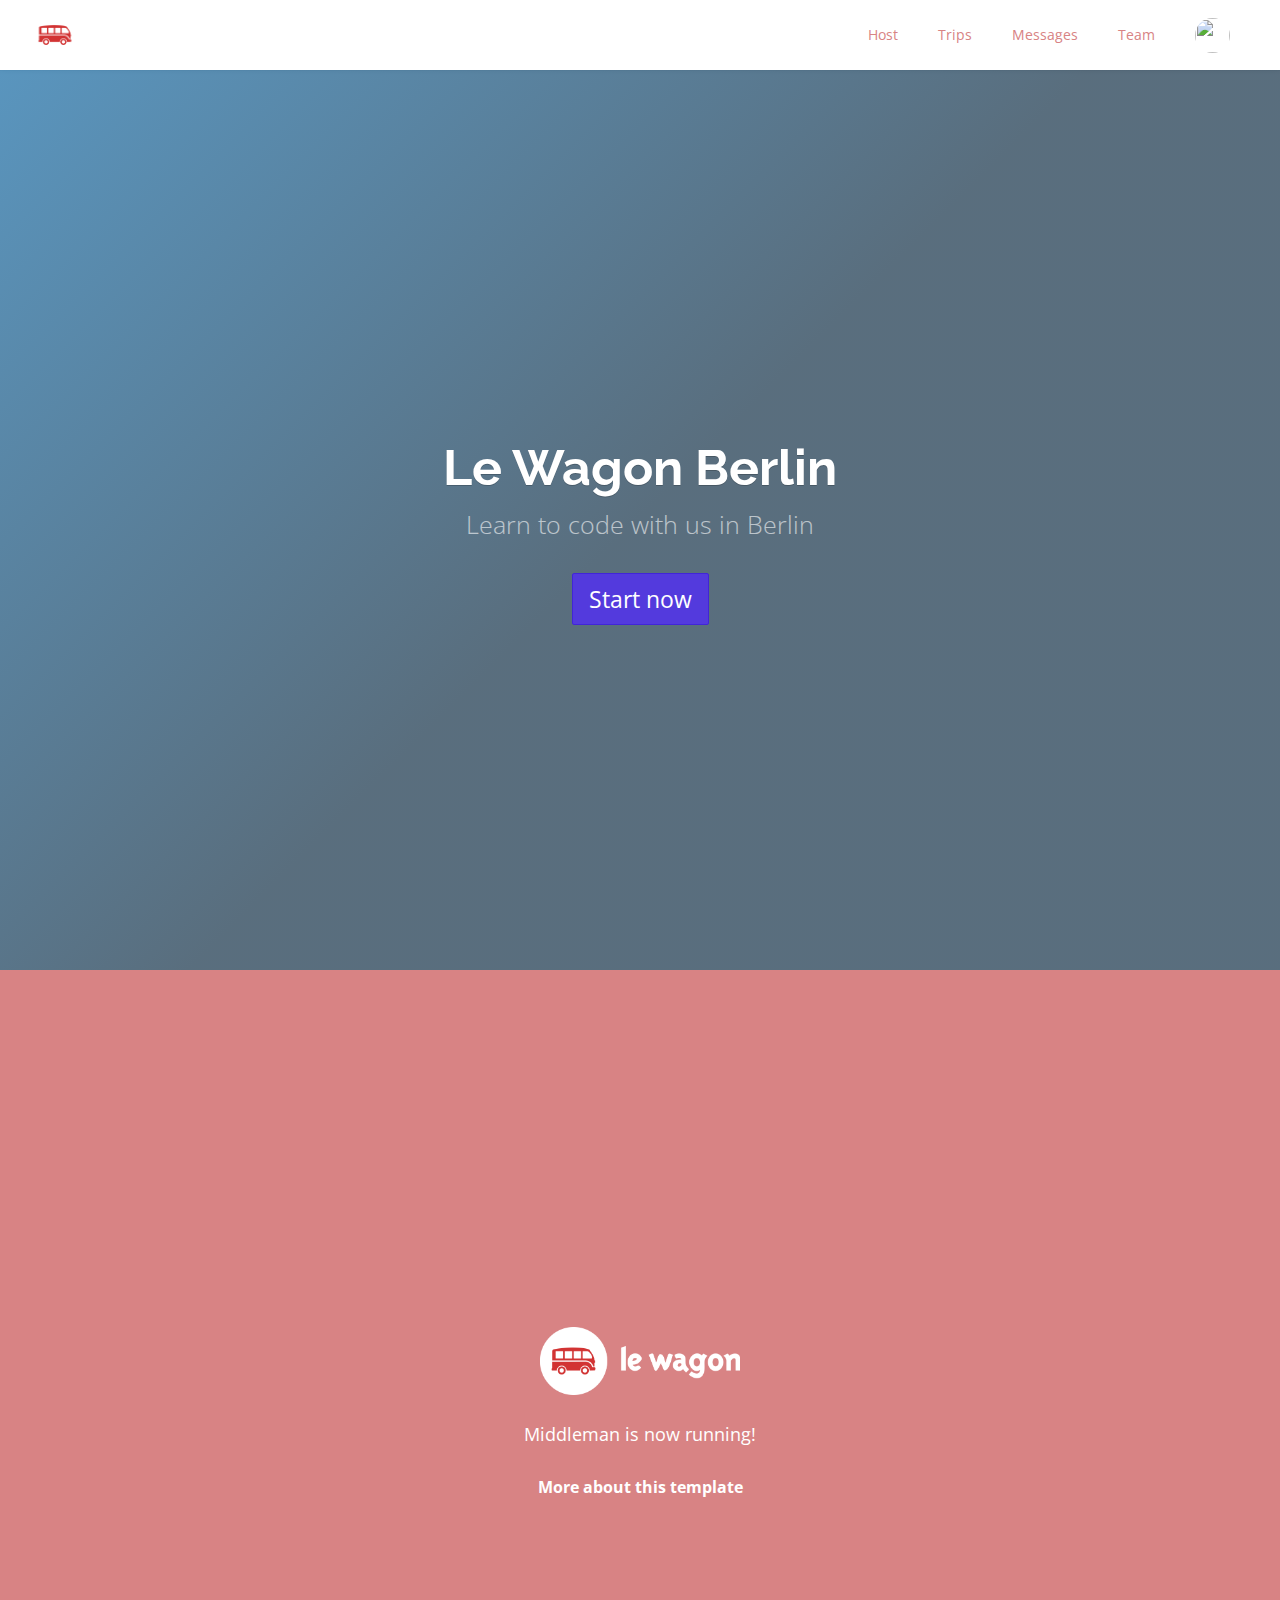
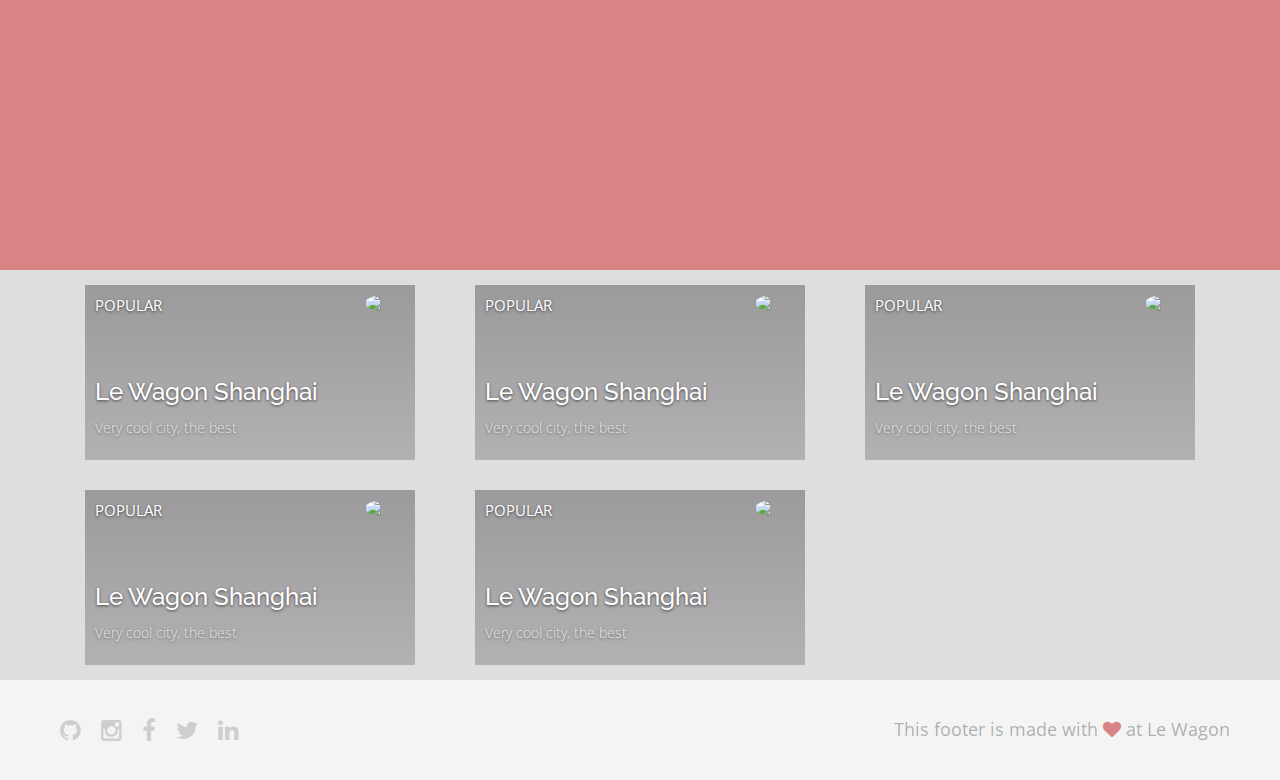
==== commit 26b55a5b: "Automated commit at 2018-02-12 15:20:26 UTC by middleman-deploy 2.0.0-alpha" ====
--- a/index.html
+++ b/index.html
@@ -7,7 +7,7 @@
           content="width=device-width, initial-scale=1, shrink-to-fit=no">
     <!-- Use the title from a page's frontmatter if it has one -->
     <title>Le Wagon - Middleman</title>
-    <link href="stylesheets/application-e0697fa8.css" rel="stylesheet" />
+    <link href="stylesheets/application-de89456c.css" rel="stylesheet" />
     <script src="javascripts/application-93de88c9.js"></script>
     <link href="images/favicon-f15af148.png" rel="icon" type="image/png" />
   </head>
--- a/stylesheets/application-de89456c.css
+++ b/stylesheets/application-de89456c.css
@@ -0,0 +1,8 @@
+@import url("https://fonts.googleapis.com/css?family=Open+Sans:400,300,700|Raleway:400,100,300,700,500");/*!
+ * Bootstrap v3.3.7 (http://getbootstrap.com)
+ * Copyright 2011-2016 Twitter, Inc.
+ * Licensed under MIT (https://github.com/twbs/bootstrap/blob/master/LICENSE)
+ *//*! normalize.css v3.0.3 | MIT License | github.com/necolas/normalize.css */html{font-family:sans-serif;-ms-text-size-adjust:100%;-webkit-text-size-adjust:100%}body{margin:0}article,aside,details,figcaption,figure,footer,header,hgroup,main,menu,nav,section,summary{display:block}audio,canvas,progress,video{display:inline-block;vertical-align:baseline}audio:not([controls]){display:none;height:0}[hidden],template{display:none}a{background-color:transparent}a:active,a:hover{outline:0}abbr[title]{border-bottom:1px dotted}b,strong{font-weight:bold}dfn{font-style:italic}h1{font-size:2em;margin:0.67em 0}mark{background:#ff0;color:#000}small{font-size:80%}sub,sup{font-size:75%;line-height:0;position:relative;vertical-align:baseline}sup{top:-0.5em}sub{bottom:-0.25em}img{border:0}svg:not(:root){overflow:hidden}figure{margin:1em 40px}hr{-webkit-box-sizing:content-box;box-sizing:content-box;height:0}pre{overflow:auto}code,kbd,pre,samp{font-family:monospace, monospace;font-size:1em}button,input,optgroup,select,textarea{color:inherit;font:inherit;margin:0}button{overflow:visible}button,select{text-transform:none}button,html input[type="button"],input[type="reset"],input[type="submit"]{-webkit-appearance:button;cursor:pointer}button[disabled],html input[disabled]{cursor:default}button::-moz-focus-inner,input::-moz-focus-inner{border:0;padding:0}input{line-height:normal}input[type="checkbox"],input[type="radio"]{-webkit-box-sizing:border-box;box-sizing:border-box;padding:0}input[type="number"]::-webkit-inner-spin-button,input[type="number"]::-webkit-outer-spin-button{height:auto}input[type="search"]{-webkit-appearance:textfield;-webkit-box-sizing:content-box;box-sizing:content-box}input[type="search"]::-webkit-search-cancel-button,input[type="search"]::-webkit-search-decoration{-webkit-appearance:none}fieldset{border:1px solid #c0c0c0;margin:0 2px;padding:0.35em 0.625em 0.75em}legend{border:0;padding:0}textarea{overflow:auto}optgroup{font-weight:bold}table{border-collapse:collapse;border-spacing:0}td,th{padding:0}/*! Source: https://github.com/h5bp/html5-boilerplate/blob/master/src/css/main.css */@media print{*,*:before,*:after{background:transparent !important;color:#000 !important;-webkit-box-shadow:none !important;box-shadow:none !important;text-shadow:none !important}a,a:visited{text-decoration:underline}a[href]:after{content:" (" attr(href) ")"}abbr[title]:after{content:" (" attr(title) ")"}a[href^="#"]:after,a[href^="javascript:"]:after{content:""}pre,blockquote{border:1px solid #999;page-break-inside:avoid}thead{display:table-header-group}tr,img{page-break-inside:avoid}img{max-width:100% !important}p,h2,h3{orphans:3;widows:3}h2,h3{page-break-after:avoid}.navbar{display:none}.btn>.caret,.dropup>.btn>.caret{border-top-color:#000 !important}.label{border:1px solid #000}.table{border-collapse:collapse !important}.table td,.table th{background-color:#fff !important}.table-bordered th,.table-bordered td{border:1px solid #ddd !important}}@font-face{font-family:'Glyphicons Halflings';src:url("../assets/bootstrap/glyphicons-halflings-regular-86b6f62b.eot");src:url("../assets/bootstrap/glyphicons-halflings-regular-86b6f62b.eot?#iefix") format("embedded-opentype"),url("../assets/bootstrap/glyphicons-halflings-regular-ca35b697.woff2") format("woff2"),url("../assets/bootstrap/glyphicons-halflings-regular-278e49a8.woff") format("woff"),url("../assets/bootstrap/glyphicons-halflings-regular-44bc1850.ttf") format("truetype"),url("../assets/bootstrap/glyphicons-halflings-regular-de51a849.svg#glyphicons_halflingsregular") format("svg")}.glyphicon{position:relative;top:1px;display:inline-block;font-family:'Glyphicons Halflings';font-style:normal;font-weight:normal;line-height:1;-webkit-font-smoothing:antialiased;-moz-osx-font-smoothing:grayscale}.glyphicon-asterisk:before{content:"\002a"}.glyphicon-plus:before{content:"\002b"}.glyphicon-euro:before,.glyphicon-eur:before{content:"\20ac"}.glyphicon-minus:before{content:"\2212"}.glyphicon-cloud:before{content:"\2601"}.glyphicon-envelope:before{content:"\2709"}.glyphicon-pencil:before{content:"\270f"}.glyphicon-glass:before{content:"\e001"}.glyphicon-music:before{content:"\e002"}.glyphicon-search:before{content:"\e003"}.glyphicon-heart:before{content:"\e005"}.glyphicon-star:before{content:"\e006"}.glyphicon-star-empty:before{content:"\e007"}.glyphicon-user:before{content:"\e008"}.glyphicon-film:before{content:"\e009"}.glyphicon-th-large:before{content:"\e010"}.glyphicon-th:before{content:"\e011"}.glyphicon-th-list:before{content:"\e012"}.glyphicon-ok:before{content:"\e013"}.glyphicon-remove:before{content:"\e014"}.glyphicon-zoom-in:before{content:"\e015"}.glyphicon-zoom-out:before{content:"\e016"}.glyphicon-off:before{content:"\e017"}.glyphicon-signal:before{content:"\e018"}.glyphicon-cog:before{content:"\e019"}.glyphicon-trash:before{content:"\e020"}.glyphicon-home:before{content:"\e021"}.glyphicon-file:before{content:"\e022"}.glyphicon-time:before{content:"\e023"}.glyphicon-road:before{content:"\e024"}.glyphicon-download-alt:before{content:"\e025"}.glyphicon-download:before{content:"\e026"}.glyphicon-upload:before{content:"\e027"}.glyphicon-inbox:before{content:"\e028"}.glyphicon-play-circle:before{content:"\e029"}.glyphicon-repeat:before{content:"\e030"}.glyphicon-refresh:before{content:"\e031"}.glyphicon-list-alt:before{content:"\e032"}.glyphicon-lock:before{content:"\e033"}.glyphicon-flag:before{content:"\e034"}.glyphicon-headphones:before{content:"\e035"}.glyphicon-volume-off:before{content:"\e036"}.glyphicon-volume-down:before{content:"\e037"}.glyphicon-volume-up:before{content:"\e038"}.glyphicon-qrcode:before{content:"\e039"}.glyphicon-barcode:before{content:"\e040"}.glyphicon-tag:before{content:"\e041"}.glyphicon-tags:before{content:"\e042"}.glyphicon-book:before{content:"\e043"}.glyphicon-bookmark:before{content:"\e044"}.glyphicon-print:before{content:"\e045"}.glyphicon-camera:before{content:"\e046"}.glyphicon-font:before{content:"\e047"}.glyphicon-bold:before{content:"\e048"}.glyphicon-italic:before{content:"\e049"}.glyphicon-text-height:before{content:"\e050"}.glyphicon-text-width:before{content:"\e051"}.glyphicon-align-left:before{content:"\e052"}.glyphicon-align-center:before{content:"\e053"}.glyphicon-align-right:before{content:"\e054"}.glyphicon-align-justify:before{content:"\e055"}.glyphicon-list:before{content:"\e056"}.glyphicon-indent-left:before{content:"\e057"}.glyphicon-indent-right:before{content:"\e058"}.glyphicon-facetime-video:before{content:"\e059"}.glyphicon-picture:before{content:"\e060"}.glyphicon-map-marker:before{content:"\e062"}.glyphicon-adjust:before{content:"\e063"}.glyphicon-tint:before{content:"\e064"}.glyphicon-edit:before{content:"\e065"}.glyphicon-share:before{content:"\e066"}.glyphicon-check:before{content:"\e067"}.glyphicon-move:before{content:"\e068"}.glyphicon-step-backward:before{content:"\e069"}.glyphicon-fast-backward:before{content:"\e070"}.glyphicon-backward:before{content:"\e071"}.glyphicon-play:before{content:"\e072"}.glyphicon-pause:before{content:"\e073"}.glyphicon-stop:before{content:"\e074"}.glyphicon-forward:before{content:"\e075"}.glyphicon-fast-forward:before{content:"\e076"}.glyphicon-step-forward:before{content:"\e077"}.glyphicon-eject:before{content:"\e078"}.glyphicon-chevron-left:before{content:"\e079"}.glyphicon-chevron-right:before{content:"\e080"}.glyphicon-plus-sign:before{content:"\e081"}.glyphicon-minus-sign:before{content:"\e082"}.glyphicon-remove-sign:before{content:"\e083"}.glyphicon-ok-sign:before{content:"\e084"}.glyphicon-question-sign:before{content:"\e085"}.glyphicon-info-sign:before{content:"\e086"}.glyphicon-screenshot:before{content:"\e087"}.glyphicon-remove-circle:before{content:"\e088"}.glyphicon-ok-circle:before{content:"\e089"}.glyphicon-ban-circle:before{content:"\e090"}.glyphicon-arrow-left:before{content:"\e091"}.glyphicon-arrow-right:before{content:"\e092"}.glyphicon-arrow-up:before{content:"\e093"}.glyphicon-arrow-down:before{content:"\e094"}.glyphicon-share-alt:before{content:"\e095"}.glyphicon-resize-full:before{content:"\e096"}.glyphicon-resize-small:before{content:"\e097"}.glyphicon-exclamation-sign:before{content:"\e101"}.glyphicon-gift:before{content:"\e102"}.glyphicon-leaf:before{content:"\e103"}.glyphicon-fire:before{content:"\e104"}.glyphicon-eye-open:before{content:"\e105"}.glyphicon-eye-close:before{content:"\e106"}.glyphicon-warning-sign:before{content:"\e107"}.glyphicon-plane:before{content:"\e108"}.glyphicon-calendar:before{content:"\e109"}.glyphicon-random:before{content:"\e110"}.glyphicon-comment:before{content:"\e111"}.glyphicon-magnet:before{content:"\e112"}.glyphicon-chevron-up:before{content:"\e113"}.glyphicon-chevron-down:before{content:"\e114"}.glyphicon-retweet:before{content:"\e115"}.glyphicon-shopping-cart:before{content:"\e116"}.glyphicon-folder-close:before{content:"\e117"}.glyphicon-folder-open:before{content:"\e118"}.glyphicon-resize-vertical:before{content:"\e119"}.glyphicon-resize-horizontal:before{content:"\e120"}.glyphicon-hdd:before{content:"\e121"}.glyphicon-bullhorn:before{content:"\e122"}.glyphicon-bell:before{content:"\e123"}.glyphicon-certificate:before{content:"\e124"}.glyphicon-thumbs-up:before{content:"\e125"}.glyphicon-thumbs-down:before{content:"\e126"}.glyphicon-hand-right:before{content:"\e127"}.glyphicon-hand-left:before{content:"\e128"}.glyphicon-hand-up:before{content:"\e129"}.glyphicon-hand-down:before{content:"\e130"}.glyphicon-circle-arrow-right:before{content:"\e131"}.glyphicon-circle-arrow-left:before{content:"\e132"}.glyphicon-circle-arrow-up:before{content:"\e133"}.glyphicon-circle-arrow-down:before{content:"\e134"}.glyphicon-globe:before{content:"\e135"}.glyphicon-wrench:before{content:"\e136"}.glyphicon-tasks:before{content:"\e137"}.glyphicon-filter:before{content:"\e138"}.glyphicon-briefcase:before{content:"\e139"}.glyphicon-fullscreen:before{content:"\e140"}.glyphicon-dashboard:before{content:"\e141"}.glyphicon-paperclip:before{content:"\e142"}.glyphicon-heart-empty:before{content:"\e143"}.glyphicon-link:before{content:"\e144"}.glyphicon-phone:before{content:"\e145"}.glyphicon-pushpin:before{content:"\e146"}.glyphicon-usd:before{content:"\e148"}.glyphicon-gbp:before{content:"\e149"}.glyphicon-sort:before{content:"\e150"}.glyphicon-sort-by-alphabet:before{content:"\e151"}.glyphicon-sort-by-alphabet-alt:before{content:"\e152"}.glyphicon-sort-by-order:before{content:"\e153"}.glyphicon-sort-by-order-alt:before{content:"\e154"}.glyphicon-sort-by-attributes:before{content:"\e155"}.glyphicon-sort-by-attributes-alt:before{content:"\e156"}.glyphicon-unchecked:before{content:"\e157"}.glyphicon-expand:before{content:"\e158"}.glyphicon-collapse-down:before{content:"\e159"}.glyphicon-collapse-up:before{content:"\e160"}.glyphicon-log-in:before{content:"\e161"}.glyphicon-flash:before{content:"\e162"}.glyphicon-log-out:before{content:"\e163"}.glyphicon-new-window:before{content:"\e164"}.glyphicon-record:before{content:"\e165"}.glyphicon-save:before{content:"\e166"}.glyphicon-open:before{content:"\e167"}.glyphicon-saved:before{content:"\e168"}.glyphicon-import:before{content:"\e169"}.glyphicon-export:before{content:"\e170"}.glyphicon-send:before{content:"\e171"}.glyphicon-floppy-disk:before{content:"\e172"}.glyphicon-floppy-saved:before{content:"\e173"}.glyphicon-floppy-remove:before{content:"\e174"}.glyphicon-floppy-save:before{content:"\e175"}.glyphicon-floppy-open:before{content:"\e176"}.glyphicon-credit-card:before{content:"\e177"}.glyphicon-transfer:before{content:"\e178"}.glyphicon-cutlery:before{content:"\e179"}.glyphicon-header:before{content:"\e180"}.glyphicon-compressed:before{content:"\e181"}.glyphicon-earphone:before{content:"\e182"}.glyphicon-phone-alt:before{content:"\e183"}.glyphicon-tower:before{content:"\e184"}.glyphicon-stats:before{content:"\e185"}.glyphicon-sd-video:before{content:"\e186"}.glyphicon-hd-video:before{content:"\e187"}.glyphicon-subtitles:before{content:"\e188"}.glyphicon-sound-stereo:before{content:"\e189"}.glyphicon-sound-dolby:before{content:"\e190"}.glyphicon-sound-5-1:before{content:"\e191"}.glyphicon-sound-6-1:before{content:"\e192"}.glyphicon-sound-7-1:before{content:"\e193"}.glyphicon-copyright-mark:before{content:"\e194"}.glyphicon-registration-mark:before{content:"\e195"}.glyphicon-cloud-download:before{content:"\e197"}.glyphicon-cloud-upload:before{content:"\e198"}.glyphicon-tree-conifer:before{content:"\e199"}.glyphicon-tree-deciduous:before{content:"\e200"}.glyphicon-cd:before{content:"\e201"}.glyphicon-save-file:before{content:"\e202"}.glyphicon-open-file:before{content:"\e203"}.glyphicon-level-up:before{content:"\e204"}.glyphicon-copy:before{content:"\e205"}.glyphicon-paste:before{content:"\e206"}.glyphicon-alert:before{content:"\e209"}.glyphicon-equalizer:before{content:"\e210"}.glyphicon-king:before{content:"\e211"}.glyphicon-queen:before{content:"\e212"}.glyphicon-pawn:before{content:"\e213"}.glyphicon-bishop:before{content:"\e214"}.glyphicon-knight:before{content:"\e215"}.glyphicon-baby-formula:before{content:"\e216"}.glyphicon-tent:before{content:"\26fa"}.glyphicon-blackboard:before{content:"\e218"}.glyphicon-bed:before{content:"\e219"}.glyphicon-apple:before{content:"\f8ff"}.glyphicon-erase:before{content:"\e221"}.glyphicon-hourglass:before{content:"\231b"}.glyphicon-lamp:before{content:"\e223"}.glyphicon-duplicate:before{content:"\e224"}.glyphicon-piggy-bank:before{content:"\e225"}.glyphicon-scissors:before{content:"\e226"}.glyphicon-bitcoin:before{content:"\e227"}.glyphicon-btc:before{content:"\e227"}.glyphicon-xbt:before{content:"\e227"}.glyphicon-yen:before{content:"\00a5"}.glyphicon-jpy:before{content:"\00a5"}.glyphicon-ruble:before{content:"\20bd"}.glyphicon-rub:before{content:"\20bd"}.glyphicon-scale:before{content:"\e230"}.glyphicon-ice-lolly:before{content:"\e231"}.glyphicon-ice-lolly-tasted:before{content:"\e232"}.glyphicon-education:before{content:"\e233"}.glyphicon-option-horizontal:before{content:"\e234"}.glyphicon-option-vertical:before{content:"\e235"}.glyphicon-menu-hamburger:before{content:"\e236"}.glyphicon-modal-window:before{content:"\e237"}.glyphicon-oil:before{content:"\e238"}.glyphicon-grain:before{content:"\e239"}.glyphicon-sunglasses:before{content:"\e240"}.glyphicon-text-size:before{content:"\e241"}.glyphicon-text-color:before{content:"\e242"}.glyphicon-text-background:before{content:"\e243"}.glyphicon-object-align-top:before{content:"\e244"}.glyphicon-object-align-bottom:before{content:"\e245"}.glyphicon-object-align-horizontal:before{content:"\e246"}.glyphicon-object-align-left:before{content:"\e247"}.glyphicon-object-align-vertical:before{content:"\e248"}.glyphicon-object-align-right:before{content:"\e249"}.glyphicon-triangle-right:before{content:"\e250"}.glyphicon-triangle-left:before{content:"\e251"}.glyphicon-triangle-bottom:before{content:"\e252"}.glyphicon-triangle-top:before{content:"\e253"}.glyphicon-console:before{content:"\e254"}.glyphicon-superscript:before{content:"\e255"}.glyphicon-subscript:before{content:"\e256"}.glyphicon-menu-left:before{content:"\e257"}.glyphicon-menu-right:before{content:"\e258"}.glyphicon-menu-down:before{content:"\e259"}.glyphicon-menu-up:before{content:"\e260"}*{-webkit-box-sizing:border-box;box-sizing:border-box}*:before,*:after{-webkit-box-sizing:border-box;box-sizing:border-box}html{font-size:10px;-webkit-tap-highlight-color:transparent}body{font-family:"Open Sans", "Helvetica", "sans-serif";font-size:18px;line-height:1.42857143;color:#75776e;background-color:#DFDDDF}input,button,select,textarea{font-family:inherit;font-size:inherit;line-height:inherit}a{color:#533ADD;text-decoration:none}a:hover,a:focus{color:#341ead;text-decoration:underline}a:focus{outline:5px auto -webkit-focus-ring-color;outline-offset:-2px}figure{margin:0}img{vertical-align:middle}.img-responsive{display:block;max-width:100%;height:auto}.img-rounded{border-radius:2px}.img-thumbnail{padding:4px;line-height:1.42857143;background-color:#DFDDDF;border:1px solid #ddd;border-radius:2px;-webkit-transition:all 0.2s ease-in-out;transition:all 0.2s ease-in-out;display:inline-block;max-width:100%;height:auto}.img-circle{border-radius:50%}hr{margin-top:25px;margin-bottom:25px;border:0;border-top:1px solid white}.sr-only{position:absolute;width:1px;height:1px;margin:-1px;padding:0;overflow:hidden;clip:rect(0, 0, 0, 0);border:0}.sr-only-focusable:active,.sr-only-focusable:focus{position:static;width:auto;height:auto;margin:0;overflow:visible;clip:auto}[role="button"]{cursor:pointer}h1,h2,h3,h4,h5,h6,.h1,.h2,.h3,.h4,.h5,.h6{font-family:"Raleway", "Helvetica", "sans-serif";font-weight:500;line-height:1.1;color:inherit}h1 small,h1 .small,h2 small,h2 .small,h3 small,h3 .small,h4 small,h4 .small,h5 small,h5 .small,h6 small,h6 .small,.h1 small,.h1 .small,.h2 small,.h2 .small,.h3 small,.h3 .small,.h4 small,.h4 .small,.h5 small,.h5 .small,.h6 small,.h6 .small{font-weight:normal;line-height:1;color:#b8b9b4}h1,.h1,h2,.h2,h3,.h3{margin-top:25px;margin-bottom:12.5px}h1 small,h1 .small,.h1 small,.h1 .small,h2 small,h2 .small,.h2 small,.h2 .small,h3 small,h3 .small,.h3 small,.h3 .small{font-size:65%}h4,.h4,h5,.h5,h6,.h6{margin-top:12.5px;margin-bottom:12.5px}h4 small,h4 .small,.h4 small,.h4 .small,h5 small,h5 .small,.h5 small,.h5 .small,h6 small,h6 .small,.h6 small,.h6 .small{font-size:75%}h1,.h1{font-size:46px}h2,.h2{font-size:38px}h3,.h3{font-size:31px}h4,.h4{font-size:23px}h5,.h5{font-size:18px}h6,.h6{font-size:16px}p{margin:0 0 12.5px}.lead{margin-bottom:25px;font-size:20px;font-weight:300;line-height:1.4}@media (min-width: 768px){.lead{font-size:27px}}small,.small{font-size:88%}mark,.mark{background-color:#fcf8e3;padding:.2em}.text-left{text-align:left}.text-right{text-align:right}.text-center{text-align:center}.text-justify{text-align:justify}.text-nowrap{white-space:nowrap}.text-lowercase{text-transform:lowercase}.text-uppercase,.initialism{text-transform:uppercase}.text-capitalize{text-transform:capitalize}.text-muted{color:#b8b9b4}.text-primary{color:#533ADD}a.text-primary:hover,a.text-primary:focus{color:#3a22c2}.text-success{color:#3c763d}a.text-success:hover,a.text-success:focus{color:#2b542c}.text-info{color:#31708f}a.text-info:hover,a.text-info:focus{color:#245269}.text-warning{color:#8a6d3b}a.text-warning:hover,a.text-warning:focus{color:#66512c}.text-danger{color:#a94442}a.text-danger:hover,a.text-danger:focus{color:#843534}.bg-primary{color:#fff}.bg-primary{background-color:#533ADD}a.bg-primary:hover,a.bg-primary:focus{background-color:#3a22c2}.bg-success{background-color:#dff0d8}a.bg-success:hover,a.bg-success:focus{background-color:#c1e2b3}.bg-info{background-color:#d9edf7}a.bg-info:hover,a.bg-info:focus{background-color:#afd9ee}.bg-warning{background-color:#fcf8e3}a.bg-warning:hover,a.bg-warning:focus{background-color:#f7ecb5}.bg-danger{background-color:#f2dede}a.bg-danger:hover,a.bg-danger:focus{background-color:#e4b9b9}.page-header{padding-bottom:11.5px;margin:50px 0 25px;border-bottom:1px solid white}ul,ol{margin-top:0;margin-bottom:12.5px}ul ul,ul ol,ol ul,ol ol{margin-bottom:0}.list-unstyled{padding-left:0;list-style:none}.list-inline{padding-left:0;list-style:none;margin-left:-5px}.list-inline>li{display:inline-block;padding-left:5px;padding-right:5px}dl{margin-top:0;margin-bottom:25px}dt,dd{line-height:1.42857143}dt{font-weight:bold}dd{margin-left:0}.dl-horizontal dd:before,.dl-horizontal dd:after{content:" ";display:table}.dl-horizontal dd:after{clear:both}@media (min-width: 768px){.dl-horizontal dt{float:left;width:160px;clear:left;text-align:right;overflow:hidden;text-overflow:ellipsis;white-space:nowrap}.dl-horizontal dd{margin-left:180px}}abbr[title],abbr[data-original-title]{cursor:help;border-bottom:1px dotted #b8b9b4}.initialism{font-size:90%}blockquote{padding:12.5px 25px;margin:0 0 25px;font-size:22.5px;border-left:5px solid white}blockquote p:last-child,blockquote ul:last-child,blockquote ol:last-child{margin-bottom:0}blockquote footer,blockquote small,blockquote .small{display:block;font-size:80%;line-height:1.42857143;color:#b8b9b4}blockquote footer:before,blockquote small:before,blockquote .small:before{content:'\2014 \00A0'}.blockquote-reverse,blockquote.pull-right{padding-right:15px;padding-left:0;border-right:5px solid white;border-left:0;text-align:right}.blockquote-reverse footer:before,.blockquote-reverse small:before,.blockquote-reverse .small:before,blockquote.pull-right footer:before,blockquote.pull-right small:before,blockquote.pull-right .small:before{content:''}.blockquote-reverse footer:after,.blockquote-reverse small:after,.blockquote-reverse .small:after,blockquote.pull-right footer:after,blockquote.pull-right small:after,blockquote.pull-right .small:after{content:'\00A0 \2014'}address{margin-bottom:25px;font-style:normal;line-height:1.42857143}code,kbd,pre,samp{font-family:Menlo, Monaco, Consolas, "Courier New", monospace}code{padding:2px 4px;font-size:90%;color:#c7254e;background-color:#f9f2f4;border-radius:2px}kbd{padding:2px 4px;font-size:90%;color:#fff;background-color:#333;border-radius:2px;-webkit-box-shadow:inset 0 -1px 0 rgba(0,0,0,0.25);box-shadow:inset 0 -1px 0 rgba(0,0,0,0.25)}kbd kbd{padding:0;font-size:100%;font-weight:bold;-webkit-box-shadow:none;box-shadow:none}pre{display:block;padding:12px;margin:0 0 12.5px;font-size:17px;line-height:1.42857143;word-break:break-all;word-wrap:break-word;color:#75776e;background-color:#f5f5f5;border:1px solid #ccc;border-radius:2px}pre code{padding:0;font-size:inherit;color:inherit;white-space:pre-wrap;background-color:transparent;border-radius:0}.pre-scrollable{max-height:340px;overflow-y:scroll}.container{margin-right:auto;margin-left:auto;padding-left:15px;padding-right:15px}.container:before,.container:after{content:" ";display:table}.container:after{clear:both}@media (min-width: 768px){.container{width:750px}}@media (min-width: 992px){.container{width:970px}}@media (min-width: 1200px){.container{width:1170px}}.container-fluid{margin-right:auto;margin-left:auto;padding-left:15px;padding-right:15px}.container-fluid:before,.container-fluid:after{content:" ";display:table}.container-fluid:after{clear:both}.row{margin-left:-15px;margin-right:-15px}.row:before,.row:after{content:" ";display:table}.row:after{clear:both}.col-xs-1,.col-sm-1,.col-md-1,.col-lg-1,.col-xs-2,.col-sm-2,.col-md-2,.col-lg-2,.col-xs-3,.col-sm-3,.col-md-3,.col-lg-3,.col-xs-4,.col-sm-4,.col-md-4,.col-lg-4,.col-xs-5,.col-sm-5,.col-md-5,.col-lg-5,.col-xs-6,.col-sm-6,.col-md-6,.col-lg-6,.col-xs-7,.col-sm-7,.col-md-7,.col-lg-7,.col-xs-8,.col-sm-8,.col-md-8,.col-lg-8,.col-xs-9,.col-sm-9,.col-md-9,.col-lg-9,.col-xs-10,.col-sm-10,.col-md-10,.col-lg-10,.col-xs-11,.col-sm-11,.col-md-11,.col-lg-11,.col-xs-12,.col-sm-12,.col-md-12,.col-lg-12{position:relative;min-height:1px;padding-left:15px;padding-right:15px}.col-xs-1,.col-xs-2,.col-xs-3,.col-xs-4,.col-xs-5,.col-xs-6,.col-xs-7,.col-xs-8,.col-xs-9,.col-xs-10,.col-xs-11,.col-xs-12{float:left}.col-xs-1{width:8.33333333%}.col-xs-2{width:16.66666667%}.col-xs-3{width:25%}.col-xs-4{width:33.33333333%}.col-xs-5{width:41.66666667%}.col-xs-6{width:50%}.col-xs-7{width:58.33333333%}.col-xs-8{width:66.66666667%}.col-xs-9{width:75%}.col-xs-10{width:83.33333333%}.col-xs-11{width:91.66666667%}.col-xs-12{width:100%}.col-xs-pull-0{right:auto}.col-xs-pull-1{right:8.33333333%}.col-xs-pull-2{right:16.66666667%}.col-xs-pull-3{right:25%}.col-xs-pull-4{right:33.33333333%}.col-xs-pull-5{right:41.66666667%}.col-xs-pull-6{right:50%}.col-xs-pull-7{right:58.33333333%}.col-xs-pull-8{right:66.66666667%}.col-xs-pull-9{right:75%}.col-xs-pull-10{right:83.33333333%}.col-xs-pull-11{right:91.66666667%}.col-xs-pull-12{right:100%}.col-xs-push-0{left:auto}.col-xs-push-1{left:8.33333333%}.col-xs-push-2{left:16.66666667%}.col-xs-push-3{left:25%}.col-xs-push-4{left:33.33333333%}.col-xs-push-5{left:41.66666667%}.col-xs-push-6{left:50%}.col-xs-push-7{left:58.33333333%}.col-xs-push-8{left:66.66666667%}.col-xs-push-9{left:75%}.col-xs-push-10{left:83.33333333%}.col-xs-push-11{left:91.66666667%}.col-xs-push-12{left:100%}.col-xs-offset-0{margin-left:0%}.col-xs-offset-1{margin-left:8.33333333%}.col-xs-offset-2{margin-left:16.66666667%}.col-xs-offset-3{margin-left:25%}.col-xs-offset-4{margin-left:33.33333333%}.col-xs-offset-5{margin-left:41.66666667%}.col-xs-offset-6{margin-left:50%}.col-xs-offset-7{margin-left:58.33333333%}.col-xs-offset-8{margin-left:66.66666667%}.col-xs-offset-9{margin-left:75%}.col-xs-offset-10{margin-left:83.33333333%}.col-xs-offset-11{margin-left:91.66666667%}.col-xs-offset-12{margin-left:100%}@media (min-width: 768px){.col-sm-1,.col-sm-2,.col-sm-3,.col-sm-4,.col-sm-5,.col-sm-6,.col-sm-7,.col-sm-8,.col-sm-9,.col-sm-10,.col-sm-11,.col-sm-12{float:left}.col-sm-1{width:8.33333333%}.col-sm-2{width:16.66666667%}.col-sm-3{width:25%}.col-sm-4{width:33.33333333%}.col-sm-5{width:41.66666667%}.col-sm-6{width:50%}.col-sm-7{width:58.33333333%}.col-sm-8{width:66.66666667%}.col-sm-9{width:75%}.col-sm-10{width:83.33333333%}.col-sm-11{width:91.66666667%}.col-sm-12{width:100%}.col-sm-pull-0{right:auto}.col-sm-pull-1{right:8.33333333%}.col-sm-pull-2{right:16.66666667%}.col-sm-pull-3{right:25%}.col-sm-pull-4{right:33.33333333%}.col-sm-pull-5{right:41.66666667%}.col-sm-pull-6{right:50%}.col-sm-pull-7{right:58.33333333%}.col-sm-pull-8{right:66.66666667%}.col-sm-pull-9{right:75%}.col-sm-pull-10{right:83.33333333%}.col-sm-pull-11{right:91.66666667%}.col-sm-pull-12{right:100%}.col-sm-push-0{left:auto}.col-sm-push-1{left:8.33333333%}.col-sm-push-2{left:16.66666667%}.col-sm-push-3{left:25%}.col-sm-push-4{left:33.33333333%}.col-sm-push-5{left:41.66666667%}.col-sm-push-6{left:50%}.col-sm-push-7{left:58.33333333%}.col-sm-push-8{left:66.66666667%}.col-sm-push-9{left:75%}.col-sm-push-10{left:83.33333333%}.col-sm-push-11{left:91.66666667%}.col-sm-push-12{left:100%}.col-sm-offset-0{margin-left:0%}.col-sm-offset-1{margin-left:8.33333333%}.col-sm-offset-2{margin-left:16.66666667%}.col-sm-offset-3{margin-left:25%}.col-sm-offset-4{margin-left:33.33333333%}.col-sm-offset-5{margin-left:41.66666667%}.col-sm-offset-6{margin-left:50%}.col-sm-offset-7{margin-left:58.33333333%}.col-sm-offset-8{margin-left:66.66666667%}.col-sm-offset-9{margin-left:75%}.col-sm-offset-10{margin-left:83.33333333%}.col-sm-offset-11{margin-left:91.66666667%}.col-sm-offset-12{margin-left:100%}}@media (min-width: 992px){.col-md-1,.col-md-2,.col-md-3,.col-md-4,.col-md-5,.col-md-6,.col-md-7,.col-md-8,.col-md-9,.col-md-10,.col-md-11,.col-md-12{float:left}.col-md-1{width:8.33333333%}.col-md-2{width:16.66666667%}.col-md-3{width:25%}.col-md-4{width:33.33333333%}.col-md-5{width:41.66666667%}.col-md-6{width:50%}.col-md-7{width:58.33333333%}.col-md-8{width:66.66666667%}.col-md-9{width:75%}.col-md-10{width:83.33333333%}.col-md-11{width:91.66666667%}.col-md-12{width:100%}.col-md-pull-0{right:auto}.col-md-pull-1{right:8.33333333%}.col-md-pull-2{right:16.66666667%}.col-md-pull-3{right:25%}.col-md-pull-4{right:33.33333333%}.col-md-pull-5{right:41.66666667%}.col-md-pull-6{right:50%}.col-md-pull-7{right:58.33333333%}.col-md-pull-8{right:66.66666667%}.col-md-pull-9{right:75%}.col-md-pull-10{right:83.33333333%}.col-md-pull-11{right:91.66666667%}.col-md-pull-12{right:100%}.col-md-push-0{left:auto}.col-md-push-1{left:8.33333333%}.col-md-push-2{left:16.66666667%}.col-md-push-3{left:25%}.col-md-push-4{left:33.33333333%}.col-md-push-5{left:41.66666667%}.col-md-push-6{left:50%}.col-md-push-7{left:58.33333333%}.col-md-push-8{left:66.66666667%}.col-md-push-9{left:75%}.col-md-push-10{left:83.33333333%}.col-md-push-11{left:91.66666667%}.col-md-push-12{left:100%}.col-md-offset-0{margin-left:0%}.col-md-offset-1{margin-left:8.33333333%}.col-md-offset-2{margin-left:16.66666667%}.col-md-offset-3{margin-left:25%}.col-md-offset-4{margin-left:33.33333333%}.col-md-offset-5{margin-left:41.66666667%}.col-md-offset-6{margin-left:50%}.col-md-offset-7{margin-left:58.33333333%}.col-md-offset-8{margin-left:66.66666667%}.col-md-offset-9{margin-left:75%}.col-md-offset-10{margin-left:83.33333333%}.col-md-offset-11{margin-left:91.66666667%}.col-md-offset-12{margin-left:100%}}@media (min-width: 1200px){.col-lg-1,.col-lg-2,.col-lg-3,.col-lg-4,.col-lg-5,.col-lg-6,.col-lg-7,.col-lg-8,.col-lg-9,.col-lg-10,.col-lg-11,.col-lg-12{float:left}.col-lg-1{width:8.33333333%}.col-lg-2{width:16.66666667%}.col-lg-3{width:25%}.col-lg-4{width:33.33333333%}.col-lg-5{width:41.66666667%}.col-lg-6{width:50%}.col-lg-7{width:58.33333333%}.col-lg-8{width:66.66666667%}.col-lg-9{width:75%}.col-lg-10{width:83.33333333%}.col-lg-11{width:91.66666667%}.col-lg-12{width:100%}.col-lg-pull-0{right:auto}.col-lg-pull-1{right:8.33333333%}.col-lg-pull-2{right:16.66666667%}.col-lg-pull-3{right:25%}.col-lg-pull-4{right:33.33333333%}.col-lg-pull-5{right:41.66666667%}.col-lg-pull-6{right:50%}.col-lg-pull-7{right:58.33333333%}.col-lg-pull-8{right:66.66666667%}.col-lg-pull-9{right:75%}.col-lg-pull-10{right:83.33333333%}.col-lg-pull-11{right:91.66666667%}.col-lg-pull-12{right:100%}.col-lg-push-0{left:auto}.col-lg-push-1{left:8.33333333%}.col-lg-push-2{left:16.66666667%}.col-lg-push-3{left:25%}.col-lg-push-4{left:33.33333333%}.col-lg-push-5{left:41.66666667%}.col-lg-push-6{left:50%}.col-lg-push-7{left:58.33333333%}.col-lg-push-8{left:66.66666667%}.col-lg-push-9{left:75%}.col-lg-push-10{left:83.33333333%}.col-lg-push-11{left:91.66666667%}.col-lg-push-12{left:100%}.col-lg-offset-0{margin-left:0%}.col-lg-offset-1{margin-left:8.33333333%}.col-lg-offset-2{margin-left:16.66666667%}.col-lg-offset-3{margin-left:25%}.col-lg-offset-4{margin-left:33.33333333%}.col-lg-offset-5{margin-left:41.66666667%}.col-lg-offset-6{margin-left:50%}.col-lg-offset-7{margin-left:58.33333333%}.col-lg-offset-8{margin-left:66.66666667%}.col-lg-offset-9{margin-left:75%}.col-lg-offset-10{margin-left:83.33333333%}.col-lg-offset-11{margin-left:91.66666667%}.col-lg-offset-12{margin-left:100%}}table{background-color:transparent}caption{padding-top:8px;padding-bottom:8px;color:#b8b9b4;text-align:left}th{text-align:left}.table{width:100%;max-width:100%;margin-bottom:25px}.table>thead>tr>th,.table>thead>tr>td,.table>tbody>tr>th,.table>tbody>tr>td,.table>tfoot>tr>th,.table>tfoot>tr>td{padding:8px;line-height:1.42857143;vertical-align:top;border-top:1px solid #ddd}.table>thead>tr>th{vertical-align:bottom;border-bottom:2px solid #ddd}.table>caption+thead>tr:first-child>th,.table>caption+thead>tr:first-child>td,.table>colgroup+thead>tr:first-child>th,.table>colgroup+thead>tr:first-child>td,.table>thead:first-child>tr:first-child>th,.table>thead:first-child>tr:first-child>td{border-top:0}.table>tbody+tbody{border-top:2px solid #ddd}.table .table{background-color:#DFDDDF}.table-condensed>thead>tr>th,.table-condensed>thead>tr>td,.table-condensed>tbody>tr>th,.table-condensed>tbody>tr>td,.table-condensed>tfoot>tr>th,.table-condensed>tfoot>tr>td{padding:5px}.table-bordered{border:1px solid #ddd}.table-bordered>thead>tr>th,.table-bordered>thead>tr>td,.table-bordered>tbody>tr>th,.table-bordered>tbody>tr>td,.table-bordered>tfoot>tr>th,.table-bordered>tfoot>tr>td{border:1px solid #ddd}.table-bordered>thead>tr>th,.table-bordered>thead>tr>td{border-bottom-width:2px}.table-striped>tbody>tr:nth-of-type(odd){background-color:#f9f9f9}.table-hover>tbody>tr:hover{background-color:#f5f5f5}table col[class*="col-"]{position:static;float:none;display:table-column}table td[class*="col-"],table th[class*="col-"]{position:static;float:none;display:table-cell}.table>thead>tr>td.active,.table>thead>tr>th.active,.table>thead>tr.active>td,.table>thead>tr.active>th,.table>tbody>tr>td.active,.table>tbody>tr>th.active,.table>tbody>tr.active>td,.table>tbody>tr.active>th,.table>tfoot>tr>td.active,.table>tfoot>tr>th.active,.table>tfoot>tr.active>td,.table>tfoot>tr.active>th{background-color:#f5f5f5}.table-hover>tbody>tr>td.active:hover,.table-hover>tbody>tr>th.active:hover,.table-hover>tbody>tr.active:hover>td,.table-hover>tbody>tr:hover>.active,.table-hover>tbody>tr.active:hover>th{background-color:#e8e8e8}.table>thead>tr>td.success,.table>thead>tr>th.success,.table>thead>tr.success>td,.table>thead>tr.success>th,.table>tbody>tr>td.success,.table>tbody>tr>th.success,.table>tbody>tr.success>td,.table>tbody>tr.success>th,.table>tfoot>tr>td.success,.table>tfoot>tr>th.success,.table>tfoot>tr.success>td,.table>tfoot>tr.success>th{background-color:#dff0d8}.table-hover>tbody>tr>td.success:hover,.table-hover>tbody>tr>th.success:hover,.table-hover>tbody>tr.success:hover>td,.table-hover>tbody>tr:hover>.success,.table-hover>tbody>tr.success:hover>th{background-color:#d0e9c6}.table>thead>tr>td.info,.table>thead>tr>th.info,.table>thead>tr.info>td,.table>thead>tr.info>th,.table>tbody>tr>td.info,.table>tbody>tr>th.info,.table>tbody>tr.info>td,.table>tbody>tr.info>th,.table>tfoot>tr>td.info,.table>tfoot>tr>th.info,.table>tfoot>tr.info>td,.table>tfoot>tr.info>th{background-color:#d9edf7}.table-hover>tbody>tr>td.info:hover,.table-hover>tbody>tr>th.info:hover,.table-hover>tbody>tr.info:hover>td,.table-hover>tbody>tr:hover>.info,.table-hover>tbody>tr.info:hover>th{background-color:#c4e3f3}.table>thead>tr>td.warning,.table>thead>tr>th.warning,.table>thead>tr.warning>td,.table>thead>tr.warning>th,.table>tbody>tr>td.warning,.table>tbody>tr>th.warning,.table>tbody>tr.warning>td,.table>tbody>tr.warning>th,.table>tfoot>tr>td.warning,.table>tfoot>tr>th.warning,.table>tfoot>tr.warning>td,.table>tfoot>tr.warning>th{background-color:#fcf8e3}.table-hover>tbody>tr>td.warning:hover,.table-hover>tbody>tr>th.warning:hover,.table-hover>tbody>tr.warning:hover>td,.table-hover>tbody>tr:hover>.warning,.table-hover>tbody>tr.warning:hover>th{background-color:#faf2cc}.table>thead>tr>td.danger,.table>thead>tr>th.danger,.table>thead>tr.danger>td,.table>thead>tr.danger>th,.table>tbody>tr>td.danger,.table>tbody>tr>th.danger,.table>tbody>tr.danger>td,.table>tbody>tr.danger>th,.table>tfoot>tr>td.danger,.table>tfoot>tr>th.danger,.table>tfoot>tr.danger>td,.table>tfoot>tr.danger>th{background-color:#f2dede}.table-hover>tbody>tr>td.danger:hover,.table-hover>tbody>tr>th.danger:hover,.table-hover>tbody>tr.danger:hover>td,.table-hover>tbody>tr:hover>.danger,.table-hover>tbody>tr.danger:hover>th{background-color:#ebcccc}.table-responsive{overflow-x:auto;min-height:0.01%}@media screen and (max-width: 767px){.table-responsive{width:100%;margin-bottom:18.75px;overflow-y:hidden;-ms-overflow-style:-ms-autohiding-scrollbar;border:1px solid #ddd}.table-responsive>.table{margin-bottom:0}.table-responsive>.table>thead>tr>th,.table-responsive>.table>thead>tr>td,.table-responsive>.table>tbody>tr>th,.table-responsive>.table>tbody>tr>td,.table-responsive>.table>tfoot>tr>th,.table-responsive>.table>tfoot>tr>td{white-space:nowrap}.table-responsive>.table-bordered{border:0}.table-responsive>.table-bordered>thead>tr>th:first-child,.table-responsive>.table-bordered>thead>tr>td:first-child,.table-responsive>.table-bordered>tbody>tr>th:first-child,.table-responsive>.table-bordered>tbody>tr>td:first-child,.table-responsive>.table-bordered>tfoot>tr>th:first-child,.table-responsive>.table-bordered>tfoot>tr>td:first-child{border-left:0}.table-responsive>.table-bordered>thead>tr>th:last-child,.table-responsive>.table-bordered>thead>tr>td:last-child,.table-responsive>.table-bordered>tbody>tr>th:last-child,.table-responsive>.table-bordered>tbody>tr>td:last-child,.table-responsive>.table-bordered>tfoot>tr>th:last-child,.table-responsive>.table-bordered>tfoot>tr>td:last-child{border-right:0}.table-responsive>.table-bordered>tbody>tr:last-child>th,.table-responsive>.table-bordered>tbody>tr:last-child>td,.table-responsive>.table-bordered>tfoot>tr:last-child>th,.table-responsive>.table-bordered>tfoot>tr:last-child>td{border-bottom:0}}fieldset{padding:0;margin:0;border:0;min-width:0}legend{display:block;width:100%;padding:0;margin-bottom:25px;font-size:27px;line-height:inherit;color:#75776e;border:0;border-bottom:1px solid #e5e5e5}label{display:inline-block;max-width:100%;margin-bottom:5px;font-weight:bold}input[type="search"]{-webkit-box-sizing:border-box;box-sizing:border-box}input[type="radio"],input[type="checkbox"]{margin:4px 0 0;margin-top:1px \9;line-height:normal}input[type="file"]{display:block}input[type="range"]{display:block;width:100%}select[multiple],select[size]{height:auto}input[type="file"]:focus,input[type="radio"]:focus,input[type="checkbox"]:focus{outline:5px auto -webkit-focus-ring-color;outline-offset:-2px}output{display:block;padding-top:7px;font-size:18px;line-height:1.42857143;color:#41423D}.form-control{display:block;width:100%;height:39px;padding:6px 12px;font-size:18px;line-height:1.42857143;color:#41423D;background-color:#fff;background-image:none;border:1px solid #ccc;border-radius:2px;-webkit-box-shadow:inset 0 1px 1px rgba(0,0,0,0.075);box-shadow:inset 0 1px 1px rgba(0,0,0,0.075);-webkit-transition:border-color ease-in-out 0.15s, box-shadow ease-in-out 0.15s;-webkit-transition:border-color ease-in-out 0.15s, -webkit-box-shadow ease-in-out 0.15s;transition:border-color ease-in-out 0.15s, -webkit-box-shadow ease-in-out 0.15s;transition:border-color ease-in-out 0.15s, box-shadow ease-in-out 0.15s;transition:border-color ease-in-out 0.15s, box-shadow ease-in-out 0.15s, -webkit-box-shadow ease-in-out 0.15s}.form-control:focus{border-color:#66afe9;outline:0;-webkit-box-shadow:inset 0 1px 1px rgba(0,0,0,0.075),0 0 8px rgba(102,175,233,0.6);box-shadow:inset 0 1px 1px rgba(0,0,0,0.075),0 0 8px rgba(102,175,233,0.6)}.form-control::-moz-placeholder{color:#999;opacity:1}.form-control:-ms-input-placeholder{color:#999}.form-control::-webkit-input-placeholder{color:#999}.form-control::-ms-expand{border:0;background-color:transparent}.form-control[disabled],.form-control[readonly],fieldset[disabled] .form-control{background-color:white;opacity:1}.form-control[disabled],fieldset[disabled] .form-control{cursor:not-allowed}textarea.form-control{height:auto}input[type="search"]{-webkit-appearance:none}@media screen and (-webkit-min-device-pixel-ratio: 0){input[type="date"].form-control,input[type="time"].form-control,input[type="datetime-local"].form-control,input[type="month"].form-control{line-height:39px}input[type="date"].input-sm,.input-group-sm>input[type="date"].form-control,.input-group-sm>input[type="date"].input-group-addon,.input-group-sm>.input-group-btn>input[type="date"].btn,.input-group-sm input[type="date"],input[type="time"].input-sm,.input-group-sm>input[type="time"].form-control,.input-group-sm>input[type="time"].input-group-addon,.input-group-sm>.input-group-btn>input[type="time"].btn,.input-group-sm input[type="time"],input[type="datetime-local"].input-sm,.input-group-sm>input[type="datetime-local"].form-control,.input-group-sm>input[type="datetime-local"].input-group-addon,.input-group-sm>.input-group-btn>input[type="datetime-local"].btn,.input-group-sm input[type="datetime-local"],input[type="month"].input-sm,.input-group-sm>input[type="month"].form-control,.input-group-sm>input[type="month"].input-group-addon,.input-group-sm>.input-group-btn>input[type="month"].btn,.input-group-sm input[type="month"]{line-height:36px}input[type="date"].input-lg,.input-group-lg>input[type="date"].form-control,.input-group-lg>input[type="date"].input-group-addon,.input-group-lg>.input-group-btn>input[type="date"].btn,.input-group-lg input[type="date"],input[type="time"].input-lg,.input-group-lg>input[type="time"].form-control,.input-group-lg>input[type="time"].input-group-addon,.input-group-lg>.input-group-btn>input[type="time"].btn,.input-group-lg input[type="time"],input[type="datetime-local"].input-lg,.input-group-lg>input[type="datetime-local"].form-control,.input-group-lg>input[type="datetime-local"].input-group-addon,.input-group-lg>.input-group-btn>input[type="datetime-local"].btn,.input-group-lg input[type="datetime-local"],input[type="month"].input-lg,.input-group-lg>input[type="month"].form-control,.input-group-lg>input[type="month"].input-group-addon,.input-group-lg>.input-group-btn>input[type="month"].btn,.input-group-lg input[type="month"]{line-height:53px}}.form-group{margin-bottom:15px}.radio,.checkbox{position:relative;display:block;margin-top:10px;margin-bottom:10px}.radio label,.checkbox label{min-height:25px;padding-left:20px;margin-bottom:0;font-weight:normal;cursor:pointer}.radio input[type="radio"],.radio-inline input[type="radio"],.checkbox input[type="checkbox"],.checkbox-inline input[type="checkbox"]{position:absolute;margin-left:-20px;margin-top:4px \9}.radio+.radio,.checkbox+.checkbox{margin-top:-5px}.radio-inline,.checkbox-inline{position:relative;display:inline-block;padding-left:20px;margin-bottom:0;vertical-align:middle;font-weight:normal;cursor:pointer}.radio-inline+.radio-inline,.checkbox-inline+.checkbox-inline{margin-top:0;margin-left:10px}input[type="radio"][disabled],input[type="radio"].disabled,fieldset[disabled] input[type="radio"],input[type="checkbox"][disabled],input[type="checkbox"].disabled,fieldset[disabled] input[type="checkbox"]{cursor:not-allowed}.radio-inline.disabled,fieldset[disabled] .radio-inline,.checkbox-inline.disabled,fieldset[disabled] .checkbox-inline{cursor:not-allowed}.radio.disabled label,fieldset[disabled] .radio label,.checkbox.disabled label,fieldset[disabled] .checkbox label{cursor:not-allowed}.form-control-static{padding-top:7px;padding-bottom:7px;margin-bottom:0;min-height:43px}.form-control-static.input-lg,.input-group-lg>.form-control-static.form-control,.input-group-lg>.form-control-static.input-group-addon,.input-group-lg>.input-group-btn>.form-control-static.btn,.form-control-static.input-sm,.input-group-sm>.form-control-static.form-control,.input-group-sm>.form-control-static.input-group-addon,.input-group-sm>.input-group-btn>.form-control-static.btn{padding-left:0;padding-right:0}.input-sm,.input-group-sm>.form-control,.input-group-sm>.input-group-addon,.input-group-sm>.input-group-btn>.btn{height:36px;padding:5px 10px;font-size:16px;line-height:1.5;border-radius:2px}select.input-sm,.input-group-sm>select.form-control,.input-group-sm>select.input-group-addon,.input-group-sm>.input-group-btn>select.btn{height:36px;line-height:36px}textarea.input-sm,.input-group-sm>textarea.form-control,.input-group-sm>textarea.input-group-addon,.input-group-sm>.input-group-btn>textarea.btn,select[multiple].input-sm,.input-group-sm>select[multiple].form-control,.input-group-sm>select[multiple].input-group-addon,.input-group-sm>.input-group-btn>select[multiple].btn{height:auto}.form-group-sm .form-control{height:36px;padding:5px 10px;font-size:16px;line-height:1.5;border-radius:2px}.form-group-sm select.form-control{height:36px;line-height:36px}.form-group-sm textarea.form-control,.form-group-sm select[multiple].form-control{height:auto}.form-group-sm .form-control-static{height:36px;min-height:41px;padding:6px 10px;font-size:16px;line-height:1.5}.input-lg,.input-group-lg>.form-control,.input-group-lg>.input-group-addon,.input-group-lg>.input-group-btn>.btn{height:53px;padding:10px 16px;font-size:23px;line-height:1.3333333;border-radius:2px}select.input-lg,.input-group-lg>select.form-control,.input-group-lg>select.input-group-addon,.input-group-lg>.input-group-btn>select.btn{height:53px;line-height:53px}textarea.input-lg,.input-group-lg>textarea.form-control,.input-group-lg>textarea.input-group-addon,.input-group-lg>.input-group-btn>textarea.btn,select[multiple].input-lg,.input-group-lg>select[multiple].form-control,.input-group-lg>select[multiple].input-group-addon,.input-group-lg>.input-group-btn>select[multiple].btn{height:auto}.form-group-lg .form-control{height:53px;padding:10px 16px;font-size:23px;line-height:1.3333333;border-radius:2px}.form-group-lg select.form-control{height:53px;line-height:53px}.form-group-lg textarea.form-control,.form-group-lg select[multiple].form-control{height:auto}.form-group-lg .form-control-static{height:53px;min-height:48px;padding:11px 16px;font-size:23px;line-height:1.3333333}.has-feedback{position:relative}.has-feedback .form-control{padding-right:48.75px}.form-control-feedback{position:absolute;top:0;right:0;z-index:2;display:block;width:39px;height:39px;line-height:39px;text-align:center;pointer-events:none}.input-lg+.form-control-feedback,.input-group-lg>.form-control+.form-control-feedback,.input-group-lg>.input-group-addon+.form-control-feedback,.input-group-lg>.input-group-btn>.btn+.form-control-feedback,.input-group-lg+.form-control-feedback,.form-group-lg .form-control+.form-control-feedback{width:53px;height:53px;line-height:53px}.input-sm+.form-control-feedback,.input-group-sm>.form-control+.form-control-feedback,.input-group-sm>.input-group-addon+.form-control-feedback,.input-group-sm>.input-group-btn>.btn+.form-control-feedback,.input-group-sm+.form-control-feedback,.form-group-sm .form-control+.form-control-feedback{width:36px;height:36px;line-height:36px}.has-success .help-block,.has-success .control-label,.has-success .radio,.has-success .checkbox,.has-success .radio-inline,.has-success .checkbox-inline,.has-success.radio label,.has-success.checkbox label,.has-success.radio-inline label,.has-success.checkbox-inline label{color:#3c763d}.has-success .form-control{border-color:#3c763d;-webkit-box-shadow:inset 0 1px 1px rgba(0,0,0,0.075);box-shadow:inset 0 1px 1px rgba(0,0,0,0.075)}.has-success .form-control:focus{border-color:#2b542c;-webkit-box-shadow:inset 0 1px 1px rgba(0,0,0,0.075),0 0 6px #67b168;box-shadow:inset 0 1px 1px rgba(0,0,0,0.075),0 0 6px #67b168}.has-success .input-group-addon{color:#3c763d;border-color:#3c763d;background-color:#dff0d8}.has-success .form-control-feedback{color:#3c763d}.has-warning .help-block,.has-warning .control-label,.has-warning .radio,.has-warning .checkbox,.has-warning .radio-inline,.has-warning .checkbox-inline,.has-warning.radio label,.has-warning.checkbox label,.has-warning.radio-inline label,.has-warning.checkbox-inline label{color:#8a6d3b}.has-warning .form-control{border-color:#8a6d3b;-webkit-box-shadow:inset 0 1px 1px rgba(0,0,0,0.075);box-shadow:inset 0 1px 1px rgba(0,0,0,0.075)}.has-warning .form-control:focus{border-color:#66512c;-webkit-box-shadow:inset 0 1px 1px rgba(0,0,0,0.075),0 0 6px #c0a16b;box-shadow:inset 0 1px 1px rgba(0,0,0,0.075),0 0 6px #c0a16b}.has-warning .input-group-addon{color:#8a6d3b;border-color:#8a6d3b;background-color:#fcf8e3}.has-warning .form-control-feedback{color:#8a6d3b}.has-error .help-block,.has-error .control-label,.has-error .radio,.has-error .checkbox,.has-error .radio-inline,.has-error .checkbox-inline,.has-error.radio label,.has-error.checkbox label,.has-error.radio-inline label,.has-error.checkbox-inline label{color:#a94442}.has-error .form-control{border-color:#a94442;-webkit-box-shadow:inset 0 1px 1px rgba(0,0,0,0.075);box-shadow:inset 0 1px 1px rgba(0,0,0,0.075)}.has-error .form-control:focus{border-color:#843534;-webkit-box-shadow:inset 0 1px 1px rgba(0,0,0,0.075),0 0 6px #ce8483;box-shadow:inset 0 1px 1px rgba(0,0,0,0.075),0 0 6px #ce8483}.has-error .input-group-addon{color:#a94442;border-color:#a94442;background-color:#f2dede}.has-error .form-control-feedback{color:#a94442}.has-feedback label ~ .form-control-feedback{top:30px}.has-feedback label.sr-only ~ .form-control-feedback{top:0}.help-block{display:block;margin-top:5px;margin-bottom:10px;color:#b4b5af}@media (min-width: 768px){.form-inline .form-group{display:inline-block;margin-bottom:0;vertical-align:middle}.form-inline .form-control{display:inline-block;width:auto;vertical-align:middle}.form-inline .form-control-static{display:inline-block}.form-inline .input-group{display:inline-table;vertical-align:middle}.form-inline .input-group .input-group-addon,.form-inline .input-group .input-group-btn,.form-inline .input-group .form-control{width:auto}.form-inline .input-group>.form-control{width:100%}.form-inline .control-label{margin-bottom:0;vertical-align:middle}.form-inline .radio,.form-inline .checkbox{display:inline-block;margin-top:0;margin-bottom:0;vertical-align:middle}.form-inline .radio label,.form-inline .checkbox label{padding-left:0}.form-inline .radio input[type="radio"],.form-inline .checkbox input[type="checkbox"]{position:relative;margin-left:0}.form-inline .has-feedback .form-control-feedback{top:0}}.form-horizontal .radio,.form-horizontal .checkbox,.form-horizontal .radio-inline,.form-horizontal .checkbox-inline{margin-top:0;margin-bottom:0;padding-top:7px}.form-horizontal .radio,.form-horizontal .checkbox{min-height:32px}.form-horizontal .form-group{margin-left:-15px;margin-right:-15px}.form-horizontal .form-group:before,.form-horizontal .form-group:after{content:" ";display:table}.form-horizontal .form-group:after{clear:both}@media (min-width: 768px){.form-horizontal .control-label{text-align:right;margin-bottom:0;padding-top:7px}}.form-horizontal .has-feedback .form-control-feedback{right:15px}@media (min-width: 768px){.form-horizontal .form-group-lg .control-label{padding-top:11px;font-size:23px}}@media (min-width: 768px){.form-horizontal .form-group-sm .control-label{padding-top:6px;font-size:16px}}.btn{display:inline-block;margin-bottom:0;font-weight:normal;text-align:center;vertical-align:middle;-ms-touch-action:manipulation;touch-action:manipulation;cursor:pointer;background-image:none;border:1px solid transparent;white-space:nowrap;padding:6px 12px;font-size:18px;line-height:1.42857143;border-radius:2px;-webkit-user-select:none;-moz-user-select:none;-ms-user-select:none;user-select:none}.btn:focus,.btn.focus,.btn:active:focus,.btn:active.focus,.btn.active:focus,.btn.active.focus{outline:5px auto -webkit-focus-ring-color;outline-offset:-2px}.btn:hover,.btn:focus,.btn.focus{color:#333;text-decoration:none}.btn:active,.btn.active{outline:0;background-image:none;-webkit-box-shadow:inset 0 3px 5px rgba(0,0,0,0.125);box-shadow:inset 0 3px 5px rgba(0,0,0,0.125)}.btn.disabled,.btn[disabled],fieldset[disabled] .btn{cursor:not-allowed;opacity:0.65;filter:alpha(opacity=65);-webkit-box-shadow:none;box-shadow:none}a.btn.disabled,fieldset[disabled] a.btn{pointer-events:none}.btn-default{color:#333;background-color:#fff;border-color:#ccc}.btn-default:focus,.btn-default.focus{color:#333;background-color:#e6e6e6;border-color:#8c8c8c}.btn-default:hover{color:#333;background-color:#e6e6e6;border-color:#adadad}.btn-default:active,.btn-default.active,.open>.btn-default.dropdown-toggle{color:#333;background-color:#e6e6e6;border-color:#adadad}.btn-default:active:hover,.btn-default:active:focus,.btn-default:active.focus,.btn-default.active:hover,.btn-default.active:focus,.btn-default.active.focus,.open>.btn-default.dropdown-toggle:hover,.open>.btn-default.dropdown-toggle:focus,.open>.btn-default.dropdown-toggle.focus{color:#333;background-color:#d4d4d4;border-color:#8c8c8c}.btn-default:active,.btn-default.active,.open>.btn-default.dropdown-toggle{background-image:none}.btn-default.disabled:hover,.btn-default.disabled:focus,.btn-default.disabled.focus,.btn-default[disabled]:hover,.btn-default[disabled]:focus,.btn-default[disabled].focus,fieldset[disabled] .btn-default:hover,fieldset[disabled] .btn-default:focus,fieldset[disabled] .btn-default.focus{background-color:#fff;border-color:#ccc}.btn-default .badge{color:#fff;background-color:#333}.btn-primary{color:#fff;background-color:#533ADD;border-color:#4125d8}.btn-primary:focus,.btn-primary.focus{color:#fff;background-color:#3a22c2;border-color:#20136b}.btn-primary:hover{color:#fff;background-color:#3a22c2;border-color:#311ca4}.btn-primary:active,.btn-primary.active,.open>.btn-primary.dropdown-toggle{color:#fff;background-color:#3a22c2;border-color:#311ca4}.btn-primary:active:hover,.btn-primary:active:focus,.btn-primary:active.focus,.btn-primary.active:hover,.btn-primary.active:focus,.btn-primary.active.focus,.open>.btn-primary.dropdown-toggle:hover,.open>.btn-primary.dropdown-toggle:focus,.open>.btn-primary.dropdown-toggle.focus{color:#fff;background-color:#311ca4;border-color:#20136b}.btn-primary:active,.btn-primary.active,.open>.btn-primary.dropdown-toggle{background-image:none}.btn-primary.disabled:hover,.btn-primary.disabled:focus,.btn-primary.disabled.focus,.btn-primary[disabled]:hover,.btn-primary[disabled]:focus,.btn-primary[disabled].focus,fieldset[disabled] .btn-primary:hover,fieldset[disabled] .btn-primary:focus,fieldset[disabled] .btn-primary.focus{background-color:#533ADD;border-color:#4125d8}.btn-primary .badge{color:#533ADD;background-color:#fff}.btn-success{color:#fff;background-color:#36AB2F;border-color:#30972a}.btn-success:focus,.btn-success.focus{color:#fff;background-color:#298324;border-color:#10330e}.btn-success:hover{color:#fff;background-color:#298324;border-color:#21671c}.btn-success:active,.btn-success.active,.open>.btn-success.dropdown-toggle{color:#fff;background-color:#298324;border-color:#21671c}.btn-success:active:hover,.btn-success:active:focus,.btn-success:active.focus,.btn-success.active:hover,.btn-success.active:focus,.btn-success.active.focus,.open>.btn-success.dropdown-toggle:hover,.open>.btn-success.dropdown-toggle:focus,.open>.btn-success.dropdown-toggle.focus{color:#fff;background-color:#21671c;border-color:#10330e}.btn-success:active,.btn-success.active,.open>.btn-success.dropdown-toggle{background-image:none}.btn-success.disabled:hover,.btn-success.disabled:focus,.btn-success.disabled.focus,.btn-success[disabled]:hover,.btn-success[disabled]:focus,.btn-success[disabled].focus,fieldset[disabled] .btn-success:hover,fieldset[disabled] .btn-success:focus,fieldset[disabled] .btn-success.focus{background-color:#36AB2F;border-color:#30972a}.btn-success .badge{color:#36AB2F;background-color:#fff}.btn-info{color:#fff;background-color:#E6DB74;border-color:#e2d55e}.btn-info:focus,.btn-info.focus{color:#fff;background-color:#ded049;border-color:#a4971d}.btn-info:hover{color:#fff;background-color:#ded049;border-color:#d9c82b}.btn-info:active,.btn-info.active,.open>.btn-info.dropdown-toggle{color:#fff;background-color:#ded049;border-color:#d9c82b}.btn-info:active:hover,.btn-info:active:focus,.btn-info:active.focus,.btn-info.active:hover,.btn-info.active:focus,.btn-info.active.focus,.open>.btn-info.dropdown-toggle:hover,.open>.btn-info.dropdown-toggle:focus,.open>.btn-info.dropdown-toggle.focus{color:#fff;background-color:#d9c82b;border-color:#a4971d}.btn-info:active,.btn-info.active,.open>.btn-info.dropdown-toggle{background-image:none}.btn-info.disabled:hover,.btn-info.disabled:focus,.btn-info.disabled.focus,.btn-info[disabled]:hover,.btn-info[disabled]:focus,.btn-info[disabled].focus,fieldset[disabled] .btn-info:hover,fieldset[disabled] .btn-info:focus,fieldset[disabled] .btn-info.focus{background-color:#E6DB74;border-color:#e2d55e}.btn-info .badge{color:#E6DB74;background-color:#fff}.btn-warning{color:#fff;background-color:#E2A788;border-color:#dd9873}.btn-warning:focus,.btn-warning.focus{color:#fff;background-color:#d8895f;border-color:#a85529}.btn-warning:hover{color:#fff;background-color:#d8895f;border-color:#d17342}.btn-warning:active,.btn-warning.active,.open>.btn-warning.dropdown-toggle{color:#fff;background-color:#d8895f;border-color:#d17342}.btn-warning:active:hover,.btn-warning:active:focus,.btn-warning:active.focus,.btn-warning.active:hover,.btn-warning.active:focus,.btn-warning.active.focus,.open>.btn-warning.dropdown-toggle:hover,.open>.btn-warning.dropdown-toggle:focus,.open>.btn-warning.dropdown-toggle.focus{color:#fff;background-color:#d17342;border-color:#a85529}.btn-warning:active,.btn-warning.active,.open>.btn-warning.dropdown-toggle{background-image:none}.btn-warning.disabled:hover,.btn-warning.disabled:focus,.btn-warning.disabled.focus,.btn-warning[disabled]:hover,.btn-warning[disabled]:focus,.btn-warning[disabled].focus,fieldset[disabled] .btn-warning:hover,fieldset[disabled] .btn-warning:focus,fieldset[disabled] .btn-warning.focus{background-color:#E2A788;border-color:#dd9873}.btn-warning .badge{color:#E2A788;background-color:#fff}.btn-danger{color:#fff;background-color:#D88384;border-color:#d27071}.btn-danger:focus,.btn-danger.focus{color:#fff;background-color:#cc5c5e;border-color:#942e30}.btn-danger:hover{color:#fff;background-color:#cc5c5e;border-color:#c34143}.btn-danger:active,.btn-danger.active,.open>.btn-danger.dropdown-toggle{color:#fff;background-color:#cc5c5e;border-color:#c34143}.btn-danger:active:hover,.btn-danger:active:focus,.btn-danger:active.focus,.btn-danger.active:hover,.btn-danger.active:focus,.btn-danger.active.focus,.open>.btn-danger.dropdown-toggle:hover,.open>.btn-danger.dropdown-toggle:focus,.open>.btn-danger.dropdown-toggle.focus{color:#fff;background-color:#c34143;border-color:#942e30}.btn-danger:active,.btn-danger.active,.open>.btn-danger.dropdown-toggle{background-image:none}.btn-danger.disabled:hover,.btn-danger.disabled:focus,.btn-danger.disabled.focus,.btn-danger[disabled]:hover,.btn-danger[disabled]:focus,.btn-danger[disabled].focus,fieldset[disabled] .btn-danger:hover,fieldset[disabled] .btn-danger:focus,fieldset[disabled] .btn-danger.focus{background-color:#D88384;border-color:#d27071}.btn-danger .badge{color:#D88384;background-color:#fff}.btn-link{color:#533ADD;font-weight:normal;border-radius:0}.btn-link,.btn-link:active,.btn-link.active,.btn-link[disabled],fieldset[disabled] .btn-link{background-color:transparent;-webkit-box-shadow:none;box-shadow:none}.btn-link,.btn-link:hover,.btn-link:focus,.btn-link:active{border-color:transparent}.btn-link:hover,.btn-link:focus{color:#341ead;text-decoration:underline;background-color:transparent}.btn-link[disabled]:hover,.btn-link[disabled]:focus,fieldset[disabled] .btn-link:hover,fieldset[disabled] .btn-link:focus{color:#b8b9b4;text-decoration:none}.btn-lg,.btn-group-lg>.btn{padding:10px 16px;font-size:23px;line-height:1.3333333;border-radius:2px}.btn-sm,.btn-group-sm>.btn{padding:5px 10px;font-size:16px;line-height:1.5;border-radius:2px}.btn-xs,.btn-group-xs>.btn{padding:1px 5px;font-size:16px;line-height:1.5;border-radius:2px}.btn-block{display:block;width:100%}.btn-block+.btn-block{margin-top:5px}input[type="submit"].btn-block,input[type="reset"].btn-block,input[type="button"].btn-block{width:100%}.fade{opacity:0;-webkit-transition:opacity 0.15s linear;transition:opacity 0.15s linear}.fade.in{opacity:1}.collapse{display:none}.collapse.in{display:block}tr.collapse.in{display:table-row}tbody.collapse.in{display:table-row-group}.collapsing{position:relative;height:0;overflow:hidden;-webkit-transition-property:height, visibility;transition-property:height, visibility;-webkit-transition-duration:0.35s;transition-duration:0.35s;-webkit-transition-timing-function:ease;transition-timing-function:ease}.caret{display:inline-block;width:0;height:0;margin-left:2px;vertical-align:middle;border-top:4px dashed;border-top:4px solid \9;border-right:4px solid transparent;border-left:4px solid transparent}.dropup,.dropdown{position:relative}.dropdown-toggle:focus{outline:0}.dropdown-menu{position:absolute;top:100%;left:0;z-index:1000;display:none;float:left;min-width:160px;padding:5px 0;margin:2px 0 0;list-style:none;font-size:18px;text-align:left;background-color:#fff;border:1px solid #ccc;border:1px solid rgba(0,0,0,0.15);border-radius:2px;-webkit-box-shadow:0 6px 12px rgba(0,0,0,0.175);box-shadow:0 6px 12px rgba(0,0,0,0.175);background-clip:padding-box}.dropdown-menu.pull-right{right:0;left:auto}.dropdown-menu .divider{height:1px;margin:11.5px 0;overflow:hidden;background-color:#e5e5e5}.dropdown-menu>li>a{display:block;padding:3px 20px;clear:both;font-weight:normal;line-height:1.42857143;color:#75776e;white-space:nowrap}.dropdown-menu>li>a:hover,.dropdown-menu>li>a:focus{text-decoration:none;color:#686a62;background-color:#f5f5f5}.dropdown-menu>.active>a,.dropdown-menu>.active>a:hover,.dropdown-menu>.active>a:focus{color:#fff;text-decoration:none;outline:0;background-color:#533ADD}.dropdown-menu>.disabled>a,.dropdown-menu>.disabled>a:hover,.dropdown-menu>.disabled>a:focus{color:#b8b9b4}.dropdown-menu>.disabled>a:hover,.dropdown-menu>.disabled>a:focus{text-decoration:none;background-color:transparent;background-image:none;filter:progid:DXImageTransform.Microsoft.gradient(enabled = false);cursor:not-allowed}.open>.dropdown-menu{display:block}.open>a{outline:0}.dropdown-menu-right{left:auto;right:0}.dropdown-menu-left{left:0;right:auto}.dropdown-header{display:block;padding:3px 20px;font-size:16px;line-height:1.42857143;color:#b8b9b4;white-space:nowrap}.dropdown-backdrop{position:fixed;left:0;right:0;bottom:0;top:0;z-index:990}.pull-right>.dropdown-menu{right:0;left:auto}.dropup .caret,.navbar-fixed-bottom .dropdown .caret{border-top:0;border-bottom:4px dashed;border-bottom:4px solid \9;content:""}.dropup .dropdown-menu,.navbar-fixed-bottom .dropdown .dropdown-menu{top:auto;bottom:100%;margin-bottom:2px}@media (min-width: 768px){.navbar-right .dropdown-menu{right:0;left:auto}.navbar-right .dropdown-menu-left{left:0;right:auto}}.btn-group,.btn-group-vertical{position:relative;display:inline-block;vertical-align:middle}.btn-group>.btn,.btn-group-vertical>.btn{position:relative;float:left}.btn-group>.btn:hover,.btn-group>.btn:focus,.btn-group>.btn:active,.btn-group>.btn.active,.btn-group-vertical>.btn:hover,.btn-group-vertical>.btn:focus,.btn-group-vertical>.btn:active,.btn-group-vertical>.btn.active{z-index:2}.btn-group .btn+.btn,.btn-group .btn+.btn-group,.btn-group .btn-group+.btn,.btn-group .btn-group+.btn-group{margin-left:-1px}.btn-toolbar{margin-left:-5px}.btn-toolbar:before,.btn-toolbar:after{content:" ";display:table}.btn-toolbar:after{clear:both}.btn-toolbar .btn,.btn-toolbar .btn-group,.btn-toolbar .input-group{float:left}.btn-toolbar>.btn,.btn-toolbar>.btn-group,.btn-toolbar>.input-group{margin-left:5px}.btn-group>.btn:not(:first-child):not(:last-child):not(.dropdown-toggle){border-radius:0}.btn-group>.btn:first-child{margin-left:0}.btn-group>.btn:first-child:not(:last-child):not(.dropdown-toggle){border-bottom-right-radius:0;border-top-right-radius:0}.btn-group>.btn:last-child:not(:first-child),.btn-group>.dropdown-toggle:not(:first-child){border-bottom-left-radius:0;border-top-left-radius:0}.btn-group>.btn-group{float:left}.btn-group>.btn-group:not(:first-child):not(:last-child)>.btn{border-radius:0}.btn-group>.btn-group:first-child:not(:last-child)>.btn:last-child,.btn-group>.btn-group:first-child:not(:last-child)>.dropdown-toggle{border-bottom-right-radius:0;border-top-right-radius:0}.btn-group>.btn-group:last-child:not(:first-child)>.btn:first-child{border-bottom-left-radius:0;border-top-left-radius:0}.btn-group .dropdown-toggle:active,.btn-group.open .dropdown-toggle{outline:0}.btn-group>.btn+.dropdown-toggle{padding-left:8px;padding-right:8px}.btn-group>.btn-lg+.dropdown-toggle,.btn-group-lg.btn-group>.btn+.dropdown-toggle{padding-left:12px;padding-right:12px}.btn-group.open .dropdown-toggle{-webkit-box-shadow:inset 0 3px 5px rgba(0,0,0,0.125);box-shadow:inset 0 3px 5px rgba(0,0,0,0.125)}.btn-group.open .dropdown-toggle.btn-link{-webkit-box-shadow:none;box-shadow:none}.btn .caret{margin-left:0}.btn-lg .caret,.btn-group-lg>.btn .caret{border-width:5px 5px 0;border-bottom-width:0}.dropup .btn-lg .caret,.dropup .btn-group-lg>.btn .caret{border-width:0 5px 5px}.btn-group-vertical>.btn,.btn-group-vertical>.btn-group,.btn-group-vertical>.btn-group>.btn{display:block;float:none;width:100%;max-width:100%}.btn-group-vertical>.btn-group:before,.btn-group-vertical>.btn-group:after{content:" ";display:table}.btn-group-vertical>.btn-group:after{clear:both}.btn-group-vertical>.btn-group>.btn{float:none}.btn-group-vertical>.btn+.btn,.btn-group-vertical>.btn+.btn-group,.btn-group-vertical>.btn-group+.btn,.btn-group-vertical>.btn-group+.btn-group{margin-top:-1px;margin-left:0}.btn-group-vertical>.btn:not(:first-child):not(:last-child){border-radius:0}.btn-group-vertical>.btn:first-child:not(:last-child){border-top-right-radius:2px;border-top-left-radius:2px;border-bottom-right-radius:0;border-bottom-left-radius:0}.btn-group-vertical>.btn:last-child:not(:first-child){border-top-right-radius:0;border-top-left-radius:0;border-bottom-right-radius:2px;border-bottom-left-radius:2px}.btn-group-vertical>.btn-group:not(:first-child):not(:last-child)>.btn{border-radius:0}.btn-group-vertical>.btn-group:first-child:not(:last-child)>.btn:last-child,.btn-group-vertical>.btn-group:first-child:not(:last-child)>.dropdown-toggle{border-bottom-right-radius:0;border-bottom-left-radius:0}.btn-group-vertical>.btn-group:last-child:not(:first-child)>.btn:first-child{border-top-right-radius:0;border-top-left-radius:0}.btn-group-justified{display:table;width:100%;table-layout:fixed;border-collapse:separate}.btn-group-justified>.btn,.btn-group-justified>.btn-group{float:none;display:table-cell;width:1%}.btn-group-justified>.btn-group .btn{width:100%}.btn-group-justified>.btn-group .dropdown-menu{left:auto}[data-toggle="buttons"]>.btn input[type="radio"],[data-toggle="buttons"]>.btn input[type="checkbox"],[data-toggle="buttons"]>.btn-group>.btn input[type="radio"],[data-toggle="buttons"]>.btn-group>.btn input[type="checkbox"]{position:absolute;clip:rect(0, 0, 0, 0);pointer-events:none}.input-group{position:relative;display:table;border-collapse:separate}.input-group[class*="col-"]{float:none;padding-left:0;padding-right:0}.input-group .form-control{position:relative;z-index:2;float:left;width:100%;margin-bottom:0}.input-group .form-control:focus{z-index:3}.input-group-addon,.input-group-btn,.input-group .form-control{display:table-cell}.input-group-addon:not(:first-child):not(:last-child),.input-group-btn:not(:first-child):not(:last-child),.input-group .form-control:not(:first-child):not(:last-child){border-radius:0}.input-group-addon,.input-group-btn{width:1%;white-space:nowrap;vertical-align:middle}.input-group-addon{padding:6px 12px;font-size:18px;font-weight:normal;line-height:1;color:#41423D;text-align:center;background-color:white;border:1px solid #ccc;border-radius:2px}.input-group-addon.input-sm,.input-group-sm>.input-group-addon,.input-group-sm>.input-group-btn>.input-group-addon.btn{padding:5px 10px;font-size:16px;border-radius:2px}.input-group-addon.input-lg,.input-group-lg>.input-group-addon,.input-group-lg>.input-group-btn>.input-group-addon.btn{padding:10px 16px;font-size:23px;border-radius:2px}.input-group-addon input[type="radio"],.input-group-addon input[type="checkbox"]{margin-top:0}.input-group .form-control:first-child,.input-group-addon:first-child,.input-group-btn:first-child>.btn,.input-group-btn:first-child>.btn-group>.btn,.input-group-btn:first-child>.dropdown-toggle,.input-group-btn:last-child>.btn:not(:last-child):not(.dropdown-toggle),.input-group-btn:last-child>.btn-group:not(:last-child)>.btn{border-bottom-right-radius:0;border-top-right-radius:0}.input-group-addon:first-child{border-right:0}.input-group .form-control:last-child,.input-group-addon:last-child,.input-group-btn:last-child>.btn,.input-group-btn:last-child>.btn-group>.btn,.input-group-btn:last-child>.dropdown-toggle,.input-group-btn:first-child>.btn:not(:first-child),.input-group-btn:first-child>.btn-group:not(:first-child)>.btn{border-bottom-left-radius:0;border-top-left-radius:0}.input-group-addon:last-child{border-left:0}.input-group-btn{position:relative;font-size:0;white-space:nowrap}.input-group-btn>.btn{position:relative}.input-group-btn>.btn+.btn{margin-left:-1px}.input-group-btn>.btn:hover,.input-group-btn>.btn:focus,.input-group-btn>.btn:active{z-index:2}.input-group-btn:first-child>.btn,.input-group-btn:first-child>.btn-group{margin-right:-1px}.input-group-btn:last-child>.btn,.input-group-btn:last-child>.btn-group{z-index:2;margin-left:-1px}.nav{margin-bottom:0;padding-left:0;list-style:none}.nav:before,.nav:after{content:" ";display:table}.nav:after{clear:both}.nav>li{position:relative;display:block}.nav>li>a{position:relative;display:block;padding:10px 15px}.nav>li>a:hover,.nav>li>a:focus{text-decoration:none;background-color:white}.nav>li.disabled>a{color:#b8b9b4}.nav>li.disabled>a:hover,.nav>li.disabled>a:focus{color:#b8b9b4;text-decoration:none;background-color:transparent;cursor:not-allowed}.nav .open>a,.nav .open>a:hover,.nav .open>a:focus{background-color:white;border-color:#533ADD}.nav .nav-divider{height:1px;margin:11.5px 0;overflow:hidden;background-color:#e5e5e5}.nav>li>a>img{max-width:none}.nav-tabs{border-bottom:1px solid #ddd}.nav-tabs>li{float:left;margin-bottom:-1px}.nav-tabs>li>a{margin-right:2px;line-height:1.42857143;border:1px solid transparent;border-radius:2px 2px 0 0}.nav-tabs>li>a:hover{border-color:white white #ddd}.nav-tabs>li.active>a,.nav-tabs>li.active>a:hover,.nav-tabs>li.active>a:focus{color:#41423D;background-color:#DFDDDF;border:1px solid #ddd;border-bottom-color:transparent;cursor:default}.nav-pills>li{float:left}.nav-pills>li>a{border-radius:2px}.nav-pills>li+li{margin-left:2px}.nav-pills>li.active>a,.nav-pills>li.active>a:hover,.nav-pills>li.active>a:focus{color:#fff;background-color:#533ADD}.nav-stacked>li{float:none}.nav-stacked>li+li{margin-top:2px;margin-left:0}.nav-justified,.nav-tabs.nav-justified{width:100%}.nav-justified>li,.nav-tabs.nav-justified>li{float:none}.nav-justified>li>a,.nav-tabs.nav-justified>li>a{text-align:center;margin-bottom:5px}.nav-justified>.dropdown .dropdown-menu{top:auto;left:auto}@media (min-width: 768px){.nav-justified>li,.nav-tabs.nav-justified>li{display:table-cell;width:1%}.nav-justified>li>a,.nav-tabs.nav-justified>li>a{margin-bottom:0}}.nav-tabs-justified,.nav-tabs.nav-justified{border-bottom:0}.nav-tabs-justified>li>a,.nav-tabs.nav-justified>li>a{margin-right:0;border-radius:2px}.nav-tabs-justified>.active>a,.nav-tabs.nav-justified>.active>a,.nav-tabs-justified>.active>a:hover,.nav-tabs.nav-justified>.active>a:hover,.nav-tabs-justified>.active>a:focus,.nav-tabs.nav-justified>.active>a:focus{border:1px solid #ddd}@media (min-width: 768px){.nav-tabs-justified>li>a,.nav-tabs.nav-justified>li>a{border-bottom:1px solid #ddd;border-radius:2px 2px 0 0}.nav-tabs-justified>.active>a,.nav-tabs.nav-justified>.active>a,.nav-tabs-justified>.active>a:hover,.nav-tabs.nav-justified>.active>a:hover,.nav-tabs-justified>.active>a:focus,.nav-tabs.nav-justified>.active>a:focus{border-bottom-color:#DFDDDF}}.tab-content>.tab-pane{display:none}.tab-content>.active{display:block}.nav-tabs .dropdown-menu{margin-top:-1px;border-top-right-radius:0;border-top-left-radius:0}.navbar{position:relative;min-height:50px;margin-bottom:25px;border:1px solid transparent}.navbar:before,.navbar:after{content:" ";display:table}.navbar:after{clear:both}@media (min-width: 768px){.navbar{border-radius:2px}}.navbar-header:before,.navbar-header:after{content:" ";display:table}.navbar-header:after{clear:both}@media (min-width: 768px){.navbar-header{float:left}}.navbar-collapse{overflow-x:visible;padding-right:15px;padding-left:15px;border-top:1px solid transparent;-webkit-box-shadow:inset 0 1px 0 rgba(255,255,255,0.1);box-shadow:inset 0 1px 0 rgba(255,255,255,0.1);-webkit-overflow-scrolling:touch}.navbar-collapse:before,.navbar-collapse:after{content:" ";display:table}.navbar-collapse:after{clear:both}.navbar-collapse.in{overflow-y:auto}@media (min-width: 768px){.navbar-collapse{width:auto;border-top:0;-webkit-box-shadow:none;box-shadow:none}.navbar-collapse.collapse{display:block !important;height:auto !important;padding-bottom:0;overflow:visible !important}.navbar-collapse.in{overflow-y:visible}.navbar-fixed-top .navbar-collapse,.navbar-static-top .navbar-collapse,.navbar-fixed-bottom .navbar-collapse{padding-left:0;padding-right:0}}.navbar-fixed-top .navbar-collapse,.navbar-fixed-bottom .navbar-collapse{max-height:340px}@media (max-device-width: 480px) and (orientation: landscape){.navbar-fixed-top .navbar-collapse,.navbar-fixed-bottom .navbar-collapse{max-height:200px}}.container>.navbar-header,.container>.navbar-collapse,.container-fluid>.navbar-header,.container-fluid>.navbar-collapse{margin-right:-15px;margin-left:-15px}@media (min-width: 768px){.container>.navbar-header,.container>.navbar-collapse,.container-fluid>.navbar-header,.container-fluid>.navbar-collapse{margin-right:0;margin-left:0}}.navbar-static-top{z-index:1000;border-width:0 0 1px}@media (min-width: 768px){.navbar-static-top{border-radius:0}}.navbar-fixed-top,.navbar-fixed-bottom{position:fixed;right:0;left:0;z-index:1030}@media (min-width: 768px){.navbar-fixed-top,.navbar-fixed-bottom{border-radius:0}}.navbar-fixed-top{top:0;border-width:0 0 1px}.navbar-fixed-bottom{bottom:0;margin-bottom:0;border-width:1px 0 0}.navbar-brand{float:left;padding:12.5px 15px;font-size:23px;line-height:25px;height:50px}.navbar-brand:hover,.navbar-brand:focus{text-decoration:none}.navbar-brand>img{display:block}@media (min-width: 768px){.navbar>.container .navbar-brand,.navbar>.container-fluid .navbar-brand{margin-left:-15px}}.navbar-toggle{position:relative;float:right;margin-right:15px;padding:9px 10px;margin-top:8px;margin-bottom:8px;background-color:transparent;background-image:none;border:1px solid transparent;border-radius:2px}.navbar-toggle:focus{outline:0}.navbar-toggle .icon-bar{display:block;width:22px;height:2px;border-radius:1px}.navbar-toggle .icon-bar+.icon-bar{margin-top:4px}@media (min-width: 768px){.navbar-toggle{display:none}}.navbar-nav{margin:6.25px -15px}.navbar-nav>li>a{padding-top:10px;padding-bottom:10px;line-height:25px}@media (max-width: 767px){.navbar-nav .open .dropdown-menu{position:static;float:none;width:auto;margin-top:0;background-color:transparent;border:0;-webkit-box-shadow:none;box-shadow:none}.navbar-nav .open .dropdown-menu>li>a,.navbar-nav .open .dropdown-menu .dropdown-header{padding:5px 15px 5px 25px}.navbar-nav .open .dropdown-menu>li>a{line-height:25px}.navbar-nav .open .dropdown-menu>li>a:hover,.navbar-nav .open .dropdown-menu>li>a:focus{background-image:none}}@media (min-width: 768px){.navbar-nav{float:left;margin:0}.navbar-nav>li{float:left}.navbar-nav>li>a{padding-top:12.5px;padding-bottom:12.5px}}.navbar-form{margin-left:-15px;margin-right:-15px;padding:10px 15px;border-top:1px solid transparent;border-bottom:1px solid transparent;-webkit-box-shadow:inset 0 1px 0 rgba(255,255,255,0.1),0 1px 0 rgba(255,255,255,0.1);box-shadow:inset 0 1px 0 rgba(255,255,255,0.1),0 1px 0 rgba(255,255,255,0.1);margin-top:5.5px;margin-bottom:5.5px}@media (min-width: 768px){.navbar-form .form-group{display:inline-block;margin-bottom:0;vertical-align:middle}.navbar-form .form-control{display:inline-block;width:auto;vertical-align:middle}.navbar-form .form-control-static{display:inline-block}.navbar-form .input-group{display:inline-table;vertical-align:middle}.navbar-form .input-group .input-group-addon,.navbar-form .input-group .input-group-btn,.navbar-form .input-group .form-control{width:auto}.navbar-form .input-group>.form-control{width:100%}.navbar-form .control-label{margin-bottom:0;vertical-align:middle}.navbar-form .radio,.navbar-form .checkbox{display:inline-block;margin-top:0;margin-bottom:0;vertical-align:middle}.navbar-form .radio label,.navbar-form .checkbox label{padding-left:0}.navbar-form .radio input[type="radio"],.navbar-form .checkbox input[type="checkbox"]{position:relative;margin-left:0}.navbar-form .has-feedback .form-control-feedback{top:0}}@media (max-width: 767px){.navbar-form .form-group{margin-bottom:5px}.navbar-form .form-group:last-child{margin-bottom:0}}@media (min-width: 768px){.navbar-form{width:auto;border:0;margin-left:0;margin-right:0;padding-top:0;padding-bottom:0;-webkit-box-shadow:none;box-shadow:none}}.navbar-nav>li>.dropdown-menu{margin-top:0;border-top-right-radius:0;border-top-left-radius:0}.navbar-fixed-bottom .navbar-nav>li>.dropdown-menu{margin-bottom:0;border-top-right-radius:2px;border-top-left-radius:2px;border-bottom-right-radius:0;border-bottom-left-radius:0}.navbar-btn{margin-top:5.5px;margin-bottom:5.5px}.navbar-btn.btn-sm,.btn-group-sm>.navbar-btn.btn{margin-top:7px;margin-bottom:7px}.navbar-btn.btn-xs,.btn-group-xs>.navbar-btn.btn{margin-top:14px;margin-bottom:14px}.navbar-text{margin-top:12.5px;margin-bottom:12.5px}@media (min-width: 768px){.navbar-text{float:left;margin-left:15px;margin-right:15px}}@media (min-width: 768px){.navbar-left{float:left !important}.navbar-right{float:right !important;margin-right:-15px}.navbar-right ~ .navbar-right{margin-right:0}}.navbar-default{background-color:#f8f8f8;border-color:#e7e7e7}.navbar-default .navbar-brand{color:#777}.navbar-default .navbar-brand:hover,.navbar-default .navbar-brand:focus{color:#5e5e5e;background-color:transparent}.navbar-default .navbar-text{color:#777}.navbar-default .navbar-nav>li>a{color:#777}.navbar-default .navbar-nav>li>a:hover,.navbar-default .navbar-nav>li>a:focus{color:#333;background-color:transparent}.navbar-default .navbar-nav>.active>a,.navbar-default .navbar-nav>.active>a:hover,.navbar-default .navbar-nav>.active>a:focus{color:#555;background-color:#e7e7e7}.navbar-default .navbar-nav>.disabled>a,.navbar-default .navbar-nav>.disabled>a:hover,.navbar-default .navbar-nav>.disabled>a:focus{color:#ccc;background-color:transparent}.navbar-default .navbar-toggle{border-color:#ddd}.navbar-default .navbar-toggle:hover,.navbar-default .navbar-toggle:focus{background-color:#ddd}.navbar-default .navbar-toggle .icon-bar{background-color:#888}.navbar-default .navbar-collapse,.navbar-default .navbar-form{border-color:#e7e7e7}.navbar-default .navbar-nav>.open>a,.navbar-default .navbar-nav>.open>a:hover,.navbar-default .navbar-nav>.open>a:focus{background-color:#e7e7e7;color:#555}@media (max-width: 767px){.navbar-default .navbar-nav .open .dropdown-menu>li>a{color:#777}.navbar-default .navbar-nav .open .dropdown-menu>li>a:hover,.navbar-default .navbar-nav .open .dropdown-menu>li>a:focus{color:#333;background-color:transparent}.navbar-default .navbar-nav .open .dropdown-menu>.active>a,.navbar-default .navbar-nav .open .dropdown-menu>.active>a:hover,.navbar-default .navbar-nav .open .dropdown-menu>.active>a:focus{color:#555;background-color:#e7e7e7}.navbar-default .navbar-nav .open .dropdown-menu>.disabled>a,.navbar-default .navbar-nav .open .dropdown-menu>.disabled>a:hover,.navbar-default .navbar-nav .open .dropdown-menu>.disabled>a:focus{color:#ccc;background-color:transparent}}.navbar-default .navbar-link{color:#777}.navbar-default .navbar-link:hover{color:#333}.navbar-default .btn-link{color:#777}.navbar-default .btn-link:hover,.navbar-default .btn-link:focus{color:#333}.navbar-default .btn-link[disabled]:hover,.navbar-default .btn-link[disabled]:focus,fieldset[disabled] .navbar-default .btn-link:hover,fieldset[disabled] .navbar-default .btn-link:focus{color:#ccc}.navbar-inverse{background-color:#222;border-color:#090909}.navbar-inverse .navbar-brand{color:#dededb}.navbar-inverse .navbar-brand:hover,.navbar-inverse .navbar-brand:focus{color:#fff;background-color:transparent}.navbar-inverse .navbar-text{color:#dededb}.navbar-inverse .navbar-nav>li>a{color:#dededb}.navbar-inverse .navbar-nav>li>a:hover,.navbar-inverse .navbar-nav>li>a:focus{color:#fff;background-color:transparent}.navbar-inverse .navbar-nav>.active>a,.navbar-inverse .navbar-nav>.active>a:hover,.navbar-inverse .navbar-nav>.active>a:focus{color:#fff;background-color:#090909}.navbar-inverse .navbar-nav>.disabled>a,.navbar-inverse .navbar-nav>.disabled>a:hover,.navbar-inverse .navbar-nav>.disabled>a:focus{color:#444;background-color:transparent}.navbar-inverse .navbar-toggle{border-color:#333}.navbar-inverse .navbar-toggle:hover,.navbar-inverse .navbar-toggle:focus{background-color:#333}.navbar-inverse .navbar-toggle .icon-bar{background-color:#fff}.navbar-inverse .navbar-collapse,.navbar-inverse .navbar-form{border-color:#101010}.navbar-inverse .navbar-nav>.open>a,.navbar-inverse .navbar-nav>.open>a:hover,.navbar-inverse .navbar-nav>.open>a:focus{background-color:#090909;color:#fff}@media (max-width: 767px){.navbar-inverse .navbar-nav .open .dropdown-menu>.dropdown-header{border-color:#090909}.navbar-inverse .navbar-nav .open .dropdown-menu .divider{background-color:#090909}.navbar-inverse .navbar-nav .open .dropdown-menu>li>a{color:#dededb}.navbar-inverse .navbar-nav .open .dropdown-menu>li>a:hover,.navbar-inverse .navbar-nav .open .dropdown-menu>li>a:focus{color:#fff;background-color:transparent}.navbar-inverse .navbar-nav .open .dropdown-menu>.active>a,.navbar-inverse .navbar-nav .open .dropdown-menu>.active>a:hover,.navbar-inverse .navbar-nav .open .dropdown-menu>.active>a:focus{color:#fff;background-color:#090909}.navbar-inverse .navbar-nav .open .dropdown-menu>.disabled>a,.navbar-inverse .navbar-nav .open .dropdown-menu>.disabled>a:hover,.navbar-inverse .navbar-nav .open .dropdown-menu>.disabled>a:focus{color:#444;background-color:transparent}}.navbar-inverse .navbar-link{color:#dededb}.navbar-inverse .navbar-link:hover{color:#fff}.navbar-inverse .btn-link{color:#dededb}.navbar-inverse .btn-link:hover,.navbar-inverse .btn-link:focus{color:#fff}.navbar-inverse .btn-link[disabled]:hover,.navbar-inverse .btn-link[disabled]:focus,fieldset[disabled] .navbar-inverse .btn-link:hover,fieldset[disabled] .navbar-inverse .btn-link:focus{color:#444}.breadcrumb{padding:8px 15px;margin-bottom:25px;list-style:none;background-color:#f5f5f5;border-radius:2px}.breadcrumb>li{display:inline-block}.breadcrumb>li+li:before{content:"/ ";padding:0 5px;color:#ccc}.breadcrumb>.active{color:#b8b9b4}.pagination{display:inline-block;padding-left:0;margin:25px 0;border-radius:2px}.pagination>li{display:inline}.pagination>li>a,.pagination>li>span{position:relative;float:left;padding:6px 12px;line-height:1.42857143;text-decoration:none;color:#533ADD;background-color:#fff;border:1px solid #ddd;margin-left:-1px}.pagination>li:first-child>a,.pagination>li:first-child>span{margin-left:0;border-bottom-left-radius:2px;border-top-left-radius:2px}.pagination>li:last-child>a,.pagination>li:last-child>span{border-bottom-right-radius:2px;border-top-right-radius:2px}.pagination>li>a:hover,.pagination>li>a:focus,.pagination>li>span:hover,.pagination>li>span:focus{z-index:2;color:#341ead;background-color:white;border-color:#ddd}.pagination>.active>a,.pagination>.active>a:hover,.pagination>.active>a:focus,.pagination>.active>span,.pagination>.active>span:hover,.pagination>.active>span:focus{z-index:3;color:#fff;background-color:#533ADD;border-color:#533ADD;cursor:default}.pagination>.disabled>span,.pagination>.disabled>span:hover,.pagination>.disabled>span:focus,.pagination>.disabled>a,.pagination>.disabled>a:hover,.pagination>.disabled>a:focus{color:#b8b9b4;background-color:#fff;border-color:#ddd;cursor:not-allowed}.pagination-lg>li>a,.pagination-lg>li>span{padding:10px 16px;font-size:23px;line-height:1.3333333}.pagination-lg>li:first-child>a,.pagination-lg>li:first-child>span{border-bottom-left-radius:2px;border-top-left-radius:2px}.pagination-lg>li:last-child>a,.pagination-lg>li:last-child>span{border-bottom-right-radius:2px;border-top-right-radius:2px}.pagination-sm>li>a,.pagination-sm>li>span{padding:5px 10px;font-size:16px;line-height:1.5}.pagination-sm>li:first-child>a,.pagination-sm>li:first-child>span{border-bottom-left-radius:2px;border-top-left-radius:2px}.pagination-sm>li:last-child>a,.pagination-sm>li:last-child>span{border-bottom-right-radius:2px;border-top-right-radius:2px}.pager{padding-left:0;margin:25px 0;list-style:none;text-align:center}.pager:before,.pager:after{content:" ";display:table}.pager:after{clear:both}.pager li{display:inline}.pager li>a,.pager li>span{display:inline-block;padding:5px 14px;background-color:#fff;border:1px solid #ddd;border-radius:15px}.pager li>a:hover,.pager li>a:focus{text-decoration:none;background-color:white}.pager .next>a,.pager .next>span{float:right}.pager .previous>a,.pager .previous>span{float:left}.pager .disabled>a,.pager .disabled>a:hover,.pager .disabled>a:focus,.pager .disabled>span{color:#b8b9b4;background-color:#fff;cursor:not-allowed}.label{display:inline;padding:.2em .6em .3em;font-size:75%;font-weight:bold;line-height:1;color:#fff;text-align:center;white-space:nowrap;vertical-align:baseline;border-radius:.25em}.label:empty{display:none}.btn .label{position:relative;top:-1px}a.label:hover,a.label:focus{color:#fff;text-decoration:none;cursor:pointer}.label-default{background-color:#b8b9b4}.label-default[href]:hover,.label-default[href]:focus{background-color:#9fa199}.label-primary{background-color:#533ADD}.label-primary[href]:hover,.label-primary[href]:focus{background-color:#3a22c2}.label-success{background-color:#36AB2F}.label-success[href]:hover,.label-success[href]:focus{background-color:#298324}.label-info{background-color:#E6DB74}.label-info[href]:hover,.label-info[href]:focus{background-color:#ded049}.label-warning{background-color:#E2A788}.label-warning[href]:hover,.label-warning[href]:focus{background-color:#d8895f}.label-danger{background-color:#D88384}.label-danger[href]:hover,.label-danger[href]:focus{background-color:#cc5c5e}.badge{display:inline-block;min-width:10px;padding:3px 7px;font-size:16px;font-weight:bold;color:#fff;line-height:1;vertical-align:middle;white-space:nowrap;text-align:center;background-color:#b8b9b4;border-radius:10px}.badge:empty{display:none}.btn .badge{position:relative;top:-1px}.btn-xs .badge,.btn-group-xs>.btn .badge,.btn-group-xs>.btn .badge{top:0;padding:1px 5px}.list-group-item.active>.badge,.nav-pills>.active>a>.badge{color:#533ADD;background-color:#fff}.list-group-item>.badge{float:right}.list-group-item>.badge+.badge{margin-right:5px}.nav-pills>li>a>.badge{margin-left:3px}a.badge:hover,a.badge:focus{color:#fff;text-decoration:none;cursor:pointer}.jumbotron{padding-top:30px;padding-bottom:30px;margin-bottom:30px;color:inherit;background-color:white}.jumbotron h1,.jumbotron .h1{color:inherit}.jumbotron p{margin-bottom:15px;font-size:27px;font-weight:200}.jumbotron>hr{border-top-color:#e6e7e4}.container .jumbotron,.container-fluid .jumbotron{border-radius:2px;padding-left:15px;padding-right:15px}.jumbotron .container{max-width:100%}@media screen and (min-width: 768px){.jumbotron{padding-top:48px;padding-bottom:48px}.container .jumbotron,.container-fluid .jumbotron{padding-left:60px;padding-right:60px}.jumbotron h1,.jumbotron .h1{font-size:81px}}.thumbnail{display:block;padding:4px;margin-bottom:25px;line-height:1.42857143;background-color:#DFDDDF;border:1px solid #ddd;border-radius:2px;-webkit-transition:border 0.2s ease-in-out;transition:border 0.2s ease-in-out}.thumbnail>img,.thumbnail a>img{display:block;max-width:100%;height:auto;margin-left:auto;margin-right:auto}.thumbnail .caption{padding:9px;color:#75776e}a.thumbnail:hover,a.thumbnail:focus,a.thumbnail.active{border-color:#533ADD}.alert{padding:15px;margin-bottom:25px;border:1px solid transparent;border-radius:2px}.alert h4{margin-top:0;color:inherit}.alert .alert-link{font-weight:bold}.alert>p,.alert>ul{margin-bottom:0}.alert>p+p{margin-top:5px}.alert-dismissable,.alert-dismissible{padding-right:35px}.alert-dismissable .close,.alert-dismissible .close{position:relative;top:-2px;right:-21px;color:inherit}.alert-success{background-color:#dff0d8;border-color:#d6e9c6;color:#3c763d}.alert-success hr{border-top-color:#c9e2b3}.alert-success .alert-link{color:#2b542c}.alert-info{background-color:#d9edf7;border-color:#bce8f1;color:#31708f}.alert-info hr{border-top-color:#a6e1ec}.alert-info .alert-link{color:#245269}.alert-warning{background-color:#fcf8e3;border-color:#faebcc;color:#8a6d3b}.alert-warning hr{border-top-color:#f7e1b5}.alert-warning .alert-link{color:#66512c}.alert-danger{background-color:#f2dede;border-color:#ebccd1;color:#a94442}.alert-danger hr{border-top-color:#e4b9c0}.alert-danger .alert-link{color:#843534}@-webkit-keyframes progress-bar-stripes{from{background-position:40px 0}to{background-position:0 0}}@keyframes progress-bar-stripes{from{background-position:40px 0}to{background-position:0 0}}.progress{overflow:hidden;height:25px;margin-bottom:25px;background-color:#f5f5f5;border-radius:2px;-webkit-box-shadow:inset 0 1px 2px rgba(0,0,0,0.1);box-shadow:inset 0 1px 2px rgba(0,0,0,0.1)}.progress-bar{float:left;width:0%;height:100%;font-size:16px;line-height:25px;color:#fff;text-align:center;background-color:#533ADD;-webkit-box-shadow:inset 0 -1px 0 rgba(0,0,0,0.15);box-shadow:inset 0 -1px 0 rgba(0,0,0,0.15);-webkit-transition:width 0.6s ease;transition:width 0.6s ease}.progress-striped .progress-bar,.progress-bar-striped{background-image:linear-gradient(45deg, rgba(255,255,255,0.15) 25%, transparent 25%, transparent 50%, rgba(255,255,255,0.15) 50%, rgba(255,255,255,0.15) 75%, transparent 75%, transparent);background-size:40px 40px}.progress.active .progress-bar,.progress-bar.active{-webkit-animation:progress-bar-stripes 2s linear infinite;animation:progress-bar-stripes 2s linear infinite}.progress-bar-success{background-color:#36AB2F}.progress-striped .progress-bar-success{background-image:linear-gradient(45deg, rgba(255,255,255,0.15) 25%, transparent 25%, transparent 50%, rgba(255,255,255,0.15) 50%, rgba(255,255,255,0.15) 75%, transparent 75%, transparent)}.progress-bar-info{background-color:#E6DB74}.progress-striped .progress-bar-info{background-image:linear-gradient(45deg, rgba(255,255,255,0.15) 25%, transparent 25%, transparent 50%, rgba(255,255,255,0.15) 50%, rgba(255,255,255,0.15) 75%, transparent 75%, transparent)}.progress-bar-warning{background-color:#E2A788}.progress-striped .progress-bar-warning{background-image:linear-gradient(45deg, rgba(255,255,255,0.15) 25%, transparent 25%, transparent 50%, rgba(255,255,255,0.15) 50%, rgba(255,255,255,0.15) 75%, transparent 75%, transparent)}.progress-bar-danger{background-color:#D88384}.progress-striped .progress-bar-danger{background-image:linear-gradient(45deg, rgba(255,255,255,0.15) 25%, transparent 25%, transparent 50%, rgba(255,255,255,0.15) 50%, rgba(255,255,255,0.15) 75%, transparent 75%, transparent)}.media{margin-top:15px}.media:first-child{margin-top:0}.media,.media-body{zoom:1;overflow:hidden}.media-body{width:10000px}.media-object{display:block}.media-object.img-thumbnail{max-width:none}.media-right,.media>.pull-right{padding-left:10px}.media-left,.media>.pull-left{padding-right:10px}.media-left,.media-right,.media-body{display:table-cell;vertical-align:top}.media-middle{vertical-align:middle}.media-bottom{vertical-align:bottom}.media-heading{margin-top:0;margin-bottom:5px}.media-list{padding-left:0;list-style:none}.list-group{margin-bottom:20px;padding-left:0}.list-group-item{position:relative;display:block;padding:10px 15px;margin-bottom:-1px;background-color:#fff;border:1px solid #ddd}.list-group-item:first-child{border-top-right-radius:2px;border-top-left-radius:2px}.list-group-item:last-child{margin-bottom:0;border-bottom-right-radius:2px;border-bottom-left-radius:2px}a.list-group-item,button.list-group-item{color:#555}a.list-group-item .list-group-item-heading,button.list-group-item .list-group-item-heading{color:#333}a.list-group-item:hover,a.list-group-item:focus,button.list-group-item:hover,button.list-group-item:focus{text-decoration:none;color:#555;background-color:#f5f5f5}button.list-group-item{width:100%;text-align:left}.list-group-item.disabled,.list-group-item.disabled:hover,.list-group-item.disabled:focus{background-color:white;color:#b8b9b4;cursor:not-allowed}.list-group-item.disabled .list-group-item-heading,.list-group-item.disabled:hover .list-group-item-heading,.list-group-item.disabled:focus .list-group-item-heading{color:inherit}.list-group-item.disabled .list-group-item-text,.list-group-item.disabled:hover .list-group-item-text,.list-group-item.disabled:focus .list-group-item-text{color:#b8b9b4}.list-group-item.active,.list-group-item.active:hover,.list-group-item.active:focus{z-index:2;color:#fff;background-color:#533ADD;border-color:#533ADD}.list-group-item.active .list-group-item-heading,.list-group-item.active .list-group-item-heading>small,.list-group-item.active .list-group-item-heading>.small,.list-group-item.active:hover .list-group-item-heading,.list-group-item.active:hover .list-group-item-heading>small,.list-group-item.active:hover .list-group-item-heading>.small,.list-group-item.active:focus .list-group-item-heading,.list-group-item.active:focus .list-group-item-heading>small,.list-group-item.active:focus .list-group-item-heading>.small{color:inherit}.list-group-item.active .list-group-item-text,.list-group-item.active:hover .list-group-item-text,.list-group-item.active:focus .list-group-item-text{color:#ebe8fb}.list-group-item-success{color:#3c763d;background-color:#dff0d8}a.list-group-item-success,button.list-group-item-success{color:#3c763d}a.list-group-item-success .list-group-item-heading,button.list-group-item-success .list-group-item-heading{color:inherit}a.list-group-item-success:hover,a.list-group-item-success:focus,button.list-group-item-success:hover,button.list-group-item-success:focus{color:#3c763d;background-color:#d0e9c6}a.list-group-item-success.active,a.list-group-item-success.active:hover,a.list-group-item-success.active:focus,button.list-group-item-success.active,button.list-group-item-success.active:hover,button.list-group-item-success.active:focus{color:#fff;background-color:#3c763d;border-color:#3c763d}.list-group-item-info{color:#31708f;background-color:#d9edf7}a.list-group-item-info,button.list-group-item-info{color:#31708f}a.list-group-item-info .list-group-item-heading,button.list-group-item-info .list-group-item-heading{color:inherit}a.list-group-item-info:hover,a.list-group-item-info:focus,button.list-group-item-info:hover,button.list-group-item-info:focus{color:#31708f;background-color:#c4e3f3}a.list-group-item-info.active,a.list-group-item-info.active:hover,a.list-group-item-info.active:focus,button.list-group-item-info.active,button.list-group-item-info.active:hover,button.list-group-item-info.active:focus{color:#fff;background-color:#31708f;border-color:#31708f}.list-group-item-warning{color:#8a6d3b;background-color:#fcf8e3}a.list-group-item-warning,button.list-group-item-warning{color:#8a6d3b}a.list-group-item-warning .list-group-item-heading,button.list-group-item-warning .list-group-item-heading{color:inherit}a.list-group-item-warning:hover,a.list-group-item-warning:focus,button.list-group-item-warning:hover,button.list-group-item-warning:focus{color:#8a6d3b;background-color:#faf2cc}a.list-group-item-warning.active,a.list-group-item-warning.active:hover,a.list-group-item-warning.active:focus,button.list-group-item-warning.active,button.list-group-item-warning.active:hover,button.list-group-item-warning.active:focus{color:#fff;background-color:#8a6d3b;border-color:#8a6d3b}.list-group-item-danger{color:#a94442;background-color:#f2dede}a.list-group-item-danger,button.list-group-item-danger{color:#a94442}a.list-group-item-danger .list-group-item-heading,button.list-group-item-danger .list-group-item-heading{color:inherit}a.list-group-item-danger:hover,a.list-group-item-danger:focus,button.list-group-item-danger:hover,button.list-group-item-danger:focus{color:#a94442;background-color:#ebcccc}a.list-group-item-danger.active,a.list-group-item-danger.active:hover,a.list-group-item-danger.active:focus,button.list-group-item-danger.active,button.list-group-item-danger.active:hover,button.list-group-item-danger.active:focus{color:#fff;background-color:#a94442;border-color:#a94442}.list-group-item-heading{margin-top:0;margin-bottom:5px}.list-group-item-text{margin-bottom:0;line-height:1.3}.panel{margin-bottom:25px;background-color:#fff;border:1px solid transparent;border-radius:2px;-webkit-box-shadow:0 1px 1px rgba(0,0,0,0.05);box-shadow:0 1px 1px rgba(0,0,0,0.05)}.panel-body{padding:15px}.panel-body:before,.panel-body:after{content:" ";display:table}.panel-body:after{clear:both}.panel-heading{padding:10px 15px;border-bottom:1px solid transparent;border-top-right-radius:1px;border-top-left-radius:1px}.panel-heading>.dropdown .dropdown-toggle{color:inherit}.panel-title{margin-top:0;margin-bottom:0;font-size:21px;color:inherit}.panel-title>a,.panel-title>small,.panel-title>.small,.panel-title>small>a,.panel-title>.small>a{color:inherit}.panel-footer{padding:10px 15px;background-color:#f5f5f5;border-top:1px solid #ddd;border-bottom-right-radius:1px;border-bottom-left-radius:1px}.panel>.list-group,.panel>.panel-collapse>.list-group{margin-bottom:0}.panel>.list-group .list-group-item,.panel>.panel-collapse>.list-group .list-group-item{border-width:1px 0;border-radius:0}.panel>.list-group:first-child .list-group-item:first-child,.panel>.panel-collapse>.list-group:first-child .list-group-item:first-child{border-top:0;border-top-right-radius:1px;border-top-left-radius:1px}.panel>.list-group:last-child .list-group-item:last-child,.panel>.panel-collapse>.list-group:last-child .list-group-item:last-child{border-bottom:0;border-bottom-right-radius:1px;border-bottom-left-radius:1px}.panel>.panel-heading+.panel-collapse>.list-group .list-group-item:first-child{border-top-right-radius:0;border-top-left-radius:0}.panel-heading+.list-group .list-group-item:first-child{border-top-width:0}.list-group+.panel-footer{border-top-width:0}.panel>.table,.panel>.table-responsive>.table,.panel>.panel-collapse>.table{margin-bottom:0}.panel>.table caption,.panel>.table-responsive>.table caption,.panel>.panel-collapse>.table caption{padding-left:15px;padding-right:15px}.panel>.table:first-child,.panel>.table-responsive:first-child>.table:first-child{border-top-right-radius:1px;border-top-left-radius:1px}.panel>.table:first-child>thead:first-child>tr:first-child,.panel>.table:first-child>tbody:first-child>tr:first-child,.panel>.table-responsive:first-child>.table:first-child>thead:first-child>tr:first-child,.panel>.table-responsive:first-child>.table:first-child>tbody:first-child>tr:first-child{border-top-left-radius:1px;border-top-right-radius:1px}.panel>.table:first-child>thead:first-child>tr:first-child td:first-child,.panel>.table:first-child>thead:first-child>tr:first-child th:first-child,.panel>.table:first-child>tbody:first-child>tr:first-child td:first-child,.panel>.table:first-child>tbody:first-child>tr:first-child th:first-child,.panel>.table-responsive:first-child>.table:first-child>thead:first-child>tr:first-child td:first-child,.panel>.table-responsive:first-child>.table:first-child>thead:first-child>tr:first-child th:first-child,.panel>.table-responsive:first-child>.table:first-child>tbody:first-child>tr:first-child td:first-child,.panel>.table-responsive:first-child>.table:first-child>tbody:first-child>tr:first-child th:first-child{border-top-left-radius:1px}.panel>.table:first-child>thead:first-child>tr:first-child td:last-child,.panel>.table:first-child>thead:first-child>tr:first-child th:last-child,.panel>.table:first-child>tbody:first-child>tr:first-child td:last-child,.panel>.table:first-child>tbody:first-child>tr:first-child th:last-child,.panel>.table-responsive:first-child>.table:first-child>thead:first-child>tr:first-child td:last-child,.panel>.table-responsive:first-child>.table:first-child>thead:first-child>tr:first-child th:last-child,.panel>.table-responsive:first-child>.table:first-child>tbody:first-child>tr:first-child td:last-child,.panel>.table-responsive:first-child>.table:first-child>tbody:first-child>tr:first-child th:last-child{border-top-right-radius:1px}.panel>.table:last-child,.panel>.table-responsive:last-child>.table:last-child{border-bottom-right-radius:1px;border-bottom-left-radius:1px}.panel>.table:last-child>tbody:last-child>tr:last-child,.panel>.table:last-child>tfoot:last-child>tr:last-child,.panel>.table-responsive:last-child>.table:last-child>tbody:last-child>tr:last-child,.panel>.table-responsive:last-child>.table:last-child>tfoot:last-child>tr:last-child{border-bottom-left-radius:1px;border-bottom-right-radius:1px}.panel>.table:last-child>tbody:last-child>tr:last-child td:first-child,.panel>.table:last-child>tbody:last-child>tr:last-child th:first-child,.panel>.table:last-child>tfoot:last-child>tr:last-child td:first-child,.panel>.table:last-child>tfoot:last-child>tr:last-child th:first-child,.panel>.table-responsive:last-child>.table:last-child>tbody:last-child>tr:last-child td:first-child,.panel>.table-responsive:last-child>.table:last-child>tbody:last-child>tr:last-child th:first-child,.panel>.table-responsive:last-child>.table:last-child>tfoot:last-child>tr:last-child td:first-child,.panel>.table-responsive:last-child>.table:last-child>tfoot:last-child>tr:last-child th:first-child{border-bottom-left-radius:1px}.panel>.table:last-child>tbody:last-child>tr:last-child td:last-child,.panel>.table:last-child>tbody:last-child>tr:last-child th:last-child,.panel>.table:last-child>tfoot:last-child>tr:last-child td:last-child,.panel>.table:last-child>tfoot:last-child>tr:last-child th:last-child,.panel>.table-responsive:last-child>.table:last-child>tbody:last-child>tr:last-child td:last-child,.panel>.table-responsive:last-child>.table:last-child>tbody:last-child>tr:last-child th:last-child,.panel>.table-responsive:last-child>.table:last-child>tfoot:last-child>tr:last-child td:last-child,.panel>.table-responsive:last-child>.table:last-child>tfoot:last-child>tr:last-child th:last-child{border-bottom-right-radius:1px}.panel>.panel-body+.table,.panel>.panel-body+.table-responsive,.panel>.table+.panel-body,.panel>.table-responsive+.panel-body{border-top:1px solid #ddd}.panel>.table>tbody:first-child>tr:first-child th,.panel>.table>tbody:first-child>tr:first-child td{border-top:0}.panel>.table-bordered,.panel>.table-responsive>.table-bordered{border:0}.panel>.table-bordered>thead>tr>th:first-child,.panel>.table-bordered>thead>tr>td:first-child,.panel>.table-bordered>tbody>tr>th:first-child,.panel>.table-bordered>tbody>tr>td:first-child,.panel>.table-bordered>tfoot>tr>th:first-child,.panel>.table-bordered>tfoot>tr>td:first-child,.panel>.table-responsive>.table-bordered>thead>tr>th:first-child,.panel>.table-responsive>.table-bordered>thead>tr>td:first-child,.panel>.table-responsive>.table-bordered>tbody>tr>th:first-child,.panel>.table-responsive>.table-bordered>tbody>tr>td:first-child,.panel>.table-responsive>.table-bordered>tfoot>tr>th:first-child,.panel>.table-responsive>.table-bordered>tfoot>tr>td:first-child{border-left:0}.panel>.table-bordered>thead>tr>th:last-child,.panel>.table-bordered>thead>tr>td:last-child,.panel>.table-bordered>tbody>tr>th:last-child,.panel>.table-bordered>tbody>tr>td:last-child,.panel>.table-bordered>tfoot>tr>th:last-child,.panel>.table-bordered>tfoot>tr>td:last-child,.panel>.table-responsive>.table-bordered>thead>tr>th:last-child,.panel>.table-responsive>.table-bordered>thead>tr>td:last-child,.panel>.table-responsive>.table-bordered>tbody>tr>th:last-child,.panel>.table-responsive>.table-bordered>tbody>tr>td:last-child,.panel>.table-responsive>.table-bordered>tfoot>tr>th:last-child,.panel>.table-responsive>.table-bordered>tfoot>tr>td:last-child{border-right:0}.panel>.table-bordered>thead>tr:first-child>td,.panel>.table-bordered>thead>tr:first-child>th,.panel>.table-bordered>tbody>tr:first-child>td,.panel>.table-bordered>tbody>tr:first-child>th,.panel>.table-responsive>.table-bordered>thead>tr:first-child>td,.panel>.table-responsive>.table-bordered>thead>tr:first-child>th,.panel>.table-responsive>.table-bordered>tbody>tr:first-child>td,.panel>.table-responsive>.table-bordered>tbody>tr:first-child>th{border-bottom:0}.panel>.table-bordered>tbody>tr:last-child>td,.panel>.table-bordered>tbody>tr:last-child>th,.panel>.table-bordered>tfoot>tr:last-child>td,.panel>.table-bordered>tfoot>tr:last-child>th,.panel>.table-responsive>.table-bordered>tbody>tr:last-child>td,.panel>.table-responsive>.table-bordered>tbody>tr:last-child>th,.panel>.table-responsive>.table-bordered>tfoot>tr:last-child>td,.panel>.table-responsive>.table-bordered>tfoot>tr:last-child>th{border-bottom:0}.panel>.table-responsive{border:0;margin-bottom:0}.panel-group{margin-bottom:25px}.panel-group .panel{margin-bottom:0;border-radius:2px}.panel-group .panel+.panel{margin-top:5px}.panel-group .panel-heading{border-bottom:0}.panel-group .panel-heading+.panel-collapse>.panel-body,.panel-group .panel-heading+.panel-collapse>.list-group{border-top:1px solid #ddd}.panel-group .panel-footer{border-top:0}.panel-group .panel-footer+.panel-collapse .panel-body{border-bottom:1px solid #ddd}.panel-default{border-color:#ddd}.panel-default>.panel-heading{color:#75776e;background-color:#f5f5f5;border-color:#ddd}.panel-default>.panel-heading+.panel-collapse>.panel-body{border-top-color:#ddd}.panel-default>.panel-heading .badge{color:#f5f5f5;background-color:#75776e}.panel-default>.panel-footer+.panel-collapse>.panel-body{border-bottom-color:#ddd}.panel-primary{border-color:#533ADD}.panel-primary>.panel-heading{color:#fff;background-color:#533ADD;border-color:#533ADD}.panel-primary>.panel-heading+.panel-collapse>.panel-body{border-top-color:#533ADD}.panel-primary>.panel-heading .badge{color:#533ADD;background-color:#fff}.panel-primary>.panel-footer+.panel-collapse>.panel-body{border-bottom-color:#533ADD}.panel-success{border-color:#d6e9c6}.panel-success>.panel-heading{color:#3c763d;background-color:#dff0d8;border-color:#d6e9c6}.panel-success>.panel-heading+.panel-collapse>.panel-body{border-top-color:#d6e9c6}.panel-success>.panel-heading .badge{color:#dff0d8;background-color:#3c763d}.panel-success>.panel-footer+.panel-collapse>.panel-body{border-bottom-color:#d6e9c6}.panel-info{border-color:#bce8f1}.panel-info>.panel-heading{color:#31708f;background-color:#d9edf7;border-color:#bce8f1}.panel-info>.panel-heading+.panel-collapse>.panel-body{border-top-color:#bce8f1}.panel-info>.panel-heading .badge{color:#d9edf7;background-color:#31708f}.panel-info>.panel-footer+.panel-collapse>.panel-body{border-bottom-color:#bce8f1}.panel-warning{border-color:#faebcc}.panel-warning>.panel-heading{color:#8a6d3b;background-color:#fcf8e3;border-color:#faebcc}.panel-warning>.panel-heading+.panel-collapse>.panel-body{border-top-color:#faebcc}.panel-warning>.panel-heading .badge{color:#fcf8e3;background-color:#8a6d3b}.panel-warning>.panel-footer+.panel-collapse>.panel-body{border-bottom-color:#faebcc}.panel-danger{border-color:#ebccd1}.panel-danger>.panel-heading{color:#a94442;background-color:#f2dede;border-color:#ebccd1}.panel-danger>.panel-heading+.panel-collapse>.panel-body{border-top-color:#ebccd1}.panel-danger>.panel-heading .badge{color:#f2dede;background-color:#a94442}.panel-danger>.panel-footer+.panel-collapse>.panel-body{border-bottom-color:#ebccd1}.embed-responsive{position:relative;display:block;height:0;padding:0;overflow:hidden}.embed-responsive .embed-responsive-item,.embed-responsive iframe,.embed-responsive embed,.embed-responsive object,.embed-responsive video{position:absolute;top:0;left:0;bottom:0;height:100%;width:100%;border:0}.embed-responsive-16by9{padding-bottom:56.25%}.embed-responsive-4by3{padding-bottom:75%}.well{min-height:20px;padding:19px;margin-bottom:20px;background-color:#f5f5f5;border:1px solid #e3e3e3;border-radius:2px;-webkit-box-shadow:inset 0 1px 1px rgba(0,0,0,0.05);box-shadow:inset 0 1px 1px rgba(0,0,0,0.05)}.well blockquote{border-color:#ddd;border-color:rgba(0,0,0,0.15)}.well-lg{padding:24px;border-radius:2px}.well-sm{padding:9px;border-radius:2px}.close{float:right;font-size:27px;font-weight:bold;line-height:1;color:#000;text-shadow:0 1px 0 #fff;opacity:0.2;filter:alpha(opacity=20)}.close:hover,.close:focus{color:#000;text-decoration:none;cursor:pointer;opacity:0.5;filter:alpha(opacity=50)}button.close{padding:0;cursor:pointer;background:transparent;border:0;-webkit-appearance:none}.modal-open{overflow:hidden}.modal{display:none;overflow:hidden;position:fixed;top:0;right:0;bottom:0;left:0;z-index:1050;-webkit-overflow-scrolling:touch;outline:0}.modal.fade .modal-dialog{-webkit-transform:translate(0, -25%);transform:translate(0, -25%);-webkit-transition:-webkit-transform 0.3s ease-out;transition:-webkit-transform 0.3s ease-out;transition:transform 0.3s ease-out;transition:transform 0.3s ease-out, -webkit-transform 0.3s ease-out}.modal.in .modal-dialog{-webkit-transform:translate(0, 0);transform:translate(0, 0)}.modal-open .modal{overflow-x:hidden;overflow-y:auto}.modal-dialog{position:relative;width:auto;margin:10px}.modal-content{position:relative;background-color:#fff;border:1px solid #999;border:1px solid rgba(0,0,0,0.2);border-radius:2px;-webkit-box-shadow:0 3px 9px rgba(0,0,0,0.5);box-shadow:0 3px 9px rgba(0,0,0,0.5);background-clip:padding-box;outline:0}.modal-backdrop{position:fixed;top:0;right:0;bottom:0;left:0;z-index:1040;background-color:#000}.modal-backdrop.fade{opacity:0;filter:alpha(opacity=0)}.modal-backdrop.in{opacity:0.5;filter:alpha(opacity=50)}.modal-header{padding:15px;border-bottom:1px solid #e5e5e5}.modal-header:before,.modal-header:after{content:" ";display:table}.modal-header:after{clear:both}.modal-header .close{margin-top:-2px}.modal-title{margin:0;line-height:1.42857143}.modal-body{position:relative;padding:15px}.modal-footer{padding:15px;text-align:right;border-top:1px solid #e5e5e5}.modal-footer:before,.modal-footer:after{content:" ";display:table}.modal-footer:after{clear:both}.modal-footer .btn+.btn{margin-left:5px;margin-bottom:0}.modal-footer .btn-group .btn+.btn{margin-left:-1px}.modal-footer .btn-block+.btn-block{margin-left:0}.modal-scrollbar-measure{position:absolute;top:-9999px;width:50px;height:50px;overflow:scroll}@media (min-width: 768px){.modal-dialog{width:600px;margin:30px auto}.modal-content{-webkit-box-shadow:0 5px 15px rgba(0,0,0,0.5);box-shadow:0 5px 15px rgba(0,0,0,0.5)}.modal-sm{width:300px}}@media (min-width: 992px){.modal-lg{width:900px}}.tooltip{position:absolute;z-index:1070;display:block;font-family:"Open Sans", "Helvetica", "sans-serif";font-style:normal;font-weight:normal;letter-spacing:normal;line-break:auto;line-height:1.42857143;text-align:left;text-align:start;text-decoration:none;text-shadow:none;text-transform:none;white-space:normal;word-break:normal;word-spacing:normal;word-wrap:normal;font-size:16px;opacity:0;filter:alpha(opacity=0)}.tooltip.in{opacity:0.9;filter:alpha(opacity=90)}.tooltip.top{margin-top:-3px;padding:5px 0}.tooltip.right{margin-left:3px;padding:0 5px}.tooltip.bottom{margin-top:3px;padding:5px 0}.tooltip.left{margin-left:-3px;padding:0 5px}.tooltip-inner{max-width:200px;padding:3px 8px;color:#fff;text-align:center;background-color:#000;border-radius:2px}.tooltip-arrow{position:absolute;width:0;height:0;border-color:transparent;border-style:solid}.tooltip.top .tooltip-arrow{bottom:0;left:50%;margin-left:-5px;border-width:5px 5px 0;border-top-color:#000}.tooltip.top-left .tooltip-arrow{bottom:0;right:5px;margin-bottom:-5px;border-width:5px 5px 0;border-top-color:#000}.tooltip.top-right .tooltip-arrow{bottom:0;left:5px;margin-bottom:-5px;border-width:5px 5px 0;border-top-color:#000}.tooltip.right .tooltip-arrow{top:50%;left:0;margin-top:-5px;border-width:5px 5px 5px 0;border-right-color:#000}.tooltip.left .tooltip-arrow{top:50%;right:0;margin-top:-5px;border-width:5px 0 5px 5px;border-left-color:#000}.tooltip.bottom .tooltip-arrow{top:0;left:50%;margin-left:-5px;border-width:0 5px 5px;border-bottom-color:#000}.tooltip.bottom-left .tooltip-arrow{top:0;right:5px;margin-top:-5px;border-width:0 5px 5px;border-bottom-color:#000}.tooltip.bottom-right .tooltip-arrow{top:0;left:5px;margin-top:-5px;border-width:0 5px 5px;border-bottom-color:#000}.popover{position:absolute;top:0;left:0;z-index:1060;display:none;max-width:276px;padding:1px;font-family:"Open Sans", "Helvetica", "sans-serif";font-style:normal;font-weight:normal;letter-spacing:normal;line-break:auto;line-height:1.42857143;text-align:left;text-align:start;text-decoration:none;text-shadow:none;text-transform:none;white-space:normal;word-break:normal;word-spacing:normal;word-wrap:normal;font-size:18px;background-color:#fff;background-clip:padding-box;border:1px solid #ccc;border:1px solid rgba(0,0,0,0.2);border-radius:2px;-webkit-box-shadow:0 5px 10px rgba(0,0,0,0.2);box-shadow:0 5px 10px rgba(0,0,0,0.2)}.popover.top{margin-top:-10px}.popover.right{margin-left:10px}.popover.bottom{margin-top:10px}.popover.left{margin-left:-10px}.popover-title{margin:0;padding:8px 14px;font-size:18px;background-color:#f7f7f7;border-bottom:1px solid #ebebeb;border-radius:1px 1px 0 0}.popover-content{padding:9px 14px}.popover>.arrow,.popover>.arrow:after{position:absolute;display:block;width:0;height:0;border-color:transparent;border-style:solid}.popover>.arrow{border-width:11px}.popover>.arrow:after{border-width:10px;content:""}.popover.top>.arrow{left:50%;margin-left:-11px;border-bottom-width:0;border-top-color:#999999;border-top-color:rgba(0,0,0,0.25);bottom:-11px}.popover.top>.arrow:after{content:" ";bottom:1px;margin-left:-10px;border-bottom-width:0;border-top-color:#fff}.popover.right>.arrow{top:50%;left:-11px;margin-top:-11px;border-left-width:0;border-right-color:#999999;border-right-color:rgba(0,0,0,0.25)}.popover.right>.arrow:after{content:" ";left:1px;bottom:-10px;border-left-width:0;border-right-color:#fff}.popover.bottom>.arrow{left:50%;margin-left:-11px;border-top-width:0;border-bottom-color:#999999;border-bottom-color:rgba(0,0,0,0.25);top:-11px}.popover.bottom>.arrow:after{content:" ";top:1px;margin-left:-10px;border-top-width:0;border-bottom-color:#fff}.popover.left>.arrow{top:50%;right:-11px;margin-top:-11px;border-right-width:0;border-left-color:#999999;border-left-color:rgba(0,0,0,0.25)}.popover.left>.arrow:after{content:" ";right:1px;border-right-width:0;border-left-color:#fff;bottom:-10px}.carousel{position:relative}.carousel-inner{position:relative;overflow:hidden;width:100%}.carousel-inner>.item{display:none;position:relative;-webkit-transition:0.6s ease-in-out left;transition:0.6s ease-in-out left}.carousel-inner>.item>img,.carousel-inner>.item>a>img{display:block;max-width:100%;height:auto;line-height:1}@media all and (transform-3d), (-webkit-transform-3d){.carousel-inner>.item{-webkit-transition:-webkit-transform 0.6s ease-in-out;transition:-webkit-transform 0.6s ease-in-out;transition:transform 0.6s ease-in-out;transition:transform 0.6s ease-in-out, -webkit-transform 0.6s ease-in-out;-webkit-backface-visibility:hidden;backface-visibility:hidden;-webkit-perspective:1000px;perspective:1000px}.carousel-inner>.item.next,.carousel-inner>.item.active.right{-webkit-transform:translate3d(100%, 0, 0);transform:translate3d(100%, 0, 0);left:0}.carousel-inner>.item.prev,.carousel-inner>.item.active.left{-webkit-transform:translate3d(-100%, 0, 0);transform:translate3d(-100%, 0, 0);left:0}.carousel-inner>.item.next.left,.carousel-inner>.item.prev.right,.carousel-inner>.item.active{-webkit-transform:translate3d(0, 0, 0);transform:translate3d(0, 0, 0);left:0}}.carousel-inner>.active,.carousel-inner>.next,.carousel-inner>.prev{display:block}.carousel-inner>.active{left:0}.carousel-inner>.next,.carousel-inner>.prev{position:absolute;top:0;width:100%}.carousel-inner>.next{left:100%}.carousel-inner>.prev{left:-100%}.carousel-inner>.next.left,.carousel-inner>.prev.right{left:0}.carousel-inner>.active.left{left:-100%}.carousel-inner>.active.right{left:100%}.carousel-control{position:absolute;top:0;left:0;bottom:0;width:15%;opacity:0.5;filter:alpha(opacity=50);font-size:20px;color:#fff;text-align:center;text-shadow:0 1px 2px rgba(0,0,0,0.6);background-color:transparent}.carousel-control.left{background-image:-webkit-gradient(linear, left top, right top, from(rgba(0,0,0,0.5)), to(rgba(0,0,0,0.0001)));background-image:linear-gradient(to right, rgba(0,0,0,0.5) 0%, rgba(0,0,0,0.0001) 100%);background-repeat:repeat-x;filter:progid:DXImageTransform.Microsoft.gradient(startColorstr='#80000000', endColorstr='#00000000', GradientType=1)}.carousel-control.right{left:auto;right:0;background-image:-webkit-gradient(linear, left top, right top, from(rgba(0,0,0,0.0001)), to(rgba(0,0,0,0.5)));background-image:linear-gradient(to right, rgba(0,0,0,0.0001) 0%, rgba(0,0,0,0.5) 100%);background-repeat:repeat-x;filter:progid:DXImageTransform.Microsoft.gradient(startColorstr='#00000000', endColorstr='#80000000', GradientType=1)}.carousel-control:hover,.carousel-control:focus{outline:0;color:#fff;text-decoration:none;opacity:0.9;filter:alpha(opacity=90)}.carousel-control .icon-prev,.carousel-control .icon-next,.carousel-control .glyphicon-chevron-left,.carousel-control .glyphicon-chevron-right{position:absolute;top:50%;margin-top:-10px;z-index:5;display:inline-block}.carousel-control .icon-prev,.carousel-control .glyphicon-chevron-left{left:50%;margin-left:-10px}.carousel-control .icon-next,.carousel-control .glyphicon-chevron-right{right:50%;margin-right:-10px}.carousel-control .icon-prev,.carousel-control .icon-next{width:20px;height:20px;line-height:1;font-family:serif}.carousel-control .icon-prev:before{content:'\2039'}.carousel-control .icon-next:before{content:'\203a'}.carousel-indicators{position:absolute;bottom:10px;left:50%;z-index:15;width:60%;margin-left:-30%;padding-left:0;list-style:none;text-align:center}.carousel-indicators li{display:inline-block;width:10px;height:10px;margin:1px;text-indent:-999px;border:1px solid #fff;border-radius:10px;cursor:pointer;background-color:#000 \9;background-color:transparent}.carousel-indicators .active{margin:0;width:12px;height:12px;background-color:#fff}.carousel-caption{position:absolute;left:15%;right:15%;bottom:20px;z-index:10;padding-top:20px;padding-bottom:20px;color:#fff;text-align:center;text-shadow:0 1px 2px rgba(0,0,0,0.6)}.carousel-caption .btn{text-shadow:none}@media screen and (min-width: 768px){.carousel-control .glyphicon-chevron-left,.carousel-control .glyphicon-chevron-right,.carousel-control .icon-prev,.carousel-control .icon-next{width:30px;height:30px;margin-top:-10px;font-size:30px}.carousel-control .glyphicon-chevron-left,.carousel-control .icon-prev{margin-left:-10px}.carousel-control .glyphicon-chevron-right,.carousel-control .icon-next{margin-right:-10px}.carousel-caption{left:20%;right:20%;padding-bottom:30px}.carousel-indicators{bottom:20px}}.clearfix:before,.clearfix:after{content:" ";display:table}.clearfix:after{clear:both}.center-block{display:block;margin-left:auto;margin-right:auto}.pull-right{float:right !important}.pull-left{float:left !important}.hide{display:none !important}.show{display:block !important}.invisible{visibility:hidden}.text-hide{font:0/0 a;color:transparent;text-shadow:none;background-color:transparent;border:0}.hidden{display:none !important}.affix{position:fixed}@-ms-viewport{width:device-width}.visible-xs{display:none !important}.visible-sm{display:none !important}.visible-md{display:none !important}.visible-lg{display:none !important}.visible-xs-block,.visible-xs-inline,.visible-xs-inline-block,.visible-sm-block,.visible-sm-inline,.visible-sm-inline-block,.visible-md-block,.visible-md-inline,.visible-md-inline-block,.visible-lg-block,.visible-lg-inline,.visible-lg-inline-block{display:none !important}@media (max-width: 767px){.visible-xs{display:block !important}table.visible-xs{display:table !important}tr.visible-xs{display:table-row !important}th.visible-xs,td.visible-xs{display:table-cell !important}}@media (max-width: 767px){.visible-xs-block{display:block !important}}@media (max-width: 767px){.visible-xs-inline{display:inline !important}}@media (max-width: 767px){.visible-xs-inline-block{display:inline-block !important}}@media (min-width: 768px) and (max-width: 991px){.visible-sm{display:block !important}table.visible-sm{display:table !important}tr.visible-sm{display:table-row !important}th.visible-sm,td.visible-sm{display:table-cell !important}}@media (min-width: 768px) and (max-width: 991px){.visible-sm-block{display:block !important}}@media (min-width: 768px) and (max-width: 991px){.visible-sm-inline{display:inline !important}}@media (min-width: 768px) and (max-width: 991px){.visible-sm-inline-block{display:inline-block !important}}@media (min-width: 992px) and (max-width: 1199px){.visible-md{display:block !important}table.visible-md{display:table !important}tr.visible-md{display:table-row !important}th.visible-md,td.visible-md{display:table-cell !important}}@media (min-width: 992px) and (max-width: 1199px){.visible-md-block{display:block !important}}@media (min-width: 992px) and (max-width: 1199px){.visible-md-inline{display:inline !important}}@media (min-width: 992px) and (max-width: 1199px){.visible-md-inline-block{display:inline-block !important}}@media (min-width: 1200px){.visible-lg{display:block !important}table.visible-lg{display:table !important}tr.visible-lg{display:table-row !important}th.visible-lg,td.visible-lg{display:table-cell !important}}@media (min-width: 1200px){.visible-lg-block{display:block !important}}@media (min-width: 1200px){.visible-lg-inline{display:inline !important}}@media (min-width: 1200px){.visible-lg-inline-block{display:inline-block !important}}@media (max-width: 767px){.hidden-xs{display:none !important}}@media (min-width: 768px) and (max-width: 991px){.hidden-sm{display:none !important}}@media (min-width: 992px) and (max-width: 1199px){.hidden-md{display:none !important}}@media (min-width: 1200px){.hidden-lg{display:none !important}}.visible-print{display:none !important}@media print{.visible-print{display:block !important}table.visible-print{display:table !important}tr.visible-print{display:table-row !important}th.visible-print,td.visible-print{display:table-cell !important}}.visible-print-block{display:none !important}@media print{.visible-print-block{display:block !important}}.visible-print-inline{display:none !important}@media print{.visible-print-inline{display:inline !important}}.visible-print-inline-block{display:none !important}@media print{.visible-print-inline-block{display:inline-block !important}}@media print{.hidden-print{display:none !important}}/*!
+ *  Font Awesome 4.2.0 by @davegandy - http://fontawesome.io - @fontawesome
+ *  License - http://fontawesome.io/license (Font: SIL OFL 1.1, CSS: MIT License)
+ */@font-face{font-family:'FontAwesome';src:url(../assets/fontawesome-webfont-01839790.eot?v=4.2.0);src:url(../assets/fontawesome-webfont-01839790.eot?#iefix&v=4.2.0) format("embedded-opentype"),url(../assets/fontawesome-webfont-7d65e022.woff?v=4.2.0) format("woff"),url(../assets/fontawesome-webfont-6225ccc4.ttf?v=4.2.0) format("truetype"),url(../assets/fontawesome-webfont-cd980eab.svg?v=4.2.0#fontawesomeregular) format("svg");font-weight:normal;font-style:normal}.fa{display:inline-block;font:normal normal normal 14px/1 FontAwesome;font-size:inherit;text-rendering:auto;-webkit-font-smoothing:antialiased;-moz-osx-font-smoothing:grayscale}.fa-lg{font-size:1.33333333em;line-height:0.75em;vertical-align:-15%}.fa-2x{font-size:2em}.fa-3x{font-size:3em}.fa-4x{font-size:4em}.fa-5x{font-size:5em}.fa-fw{width:1.28571429em;text-align:center}.fa-ul{padding-left:0;margin-left:2.14285714em;list-style-type:none}.fa-ul>li{position:relative}.fa-li{position:absolute;left:-2.14285714em;width:2.14285714em;top:0.14285714em;text-align:center}.fa-li.fa-lg{left:-1.85714286em}.fa-border{padding:.2em .25em .15em;border:solid 0.08em #eee;border-radius:.1em}.pull-right{float:right}.pull-left{float:left}.fa.pull-left{margin-right:.3em}.fa.pull-right{margin-left:.3em}.fa-spin{-webkit-animation:fa-spin 2s infinite linear;animation:fa-spin 2s infinite linear}@-webkit-keyframes fa-spin{0%{-webkit-transform:rotate(0deg);transform:rotate(0deg)}100%{-webkit-transform:rotate(359deg);transform:rotate(359deg)}}@keyframes fa-spin{0%{-webkit-transform:rotate(0deg);transform:rotate(0deg)}100%{-webkit-transform:rotate(359deg);transform:rotate(359deg)}}.fa-rotate-90{filter:progid:DXImageTransform.Microsoft.BasicImage(rotation=1);-webkit-transform:rotate(90deg);transform:rotate(90deg)}.fa-rotate-180{filter:progid:DXImageTransform.Microsoft.BasicImage(rotation=2);-webkit-transform:rotate(180deg);transform:rotate(180deg)}.fa-rotate-270{filter:progid:DXImageTransform.Microsoft.BasicImage(rotation=3);-webkit-transform:rotate(270deg);transform:rotate(270deg)}.fa-flip-horizontal{filter:progid:DXImageTransform.Microsoft.BasicImage(rotation=0);-webkit-transform:scale(-1, 1);transform:scale(-1, 1)}.fa-flip-vertical{filter:progid:DXImageTransform.Microsoft.BasicImage(rotation=2);-webkit-transform:scale(1, -1);transform:scale(1, -1)}:root .fa-rotate-90,:root .fa-rotate-180,:root .fa-rotate-270,:root .fa-flip-horizontal,:root .fa-flip-vertical{-webkit-filter:none;filter:none}.fa-stack{position:relative;display:inline-block;width:2em;height:2em;line-height:2em;vertical-align:middle}.fa-stack-1x,.fa-stack-2x{position:absolute;left:0;width:100%;text-align:center}.fa-stack-1x{line-height:inherit}.fa-stack-2x{font-size:2em}.fa-inverse{color:#fff}.fa-glass:before{content:""}.fa-music:before{content:""}.fa-search:before{content:""}.fa-envelope-o:before{content:""}.fa-heart:before{content:""}.fa-star:before{content:""}.fa-star-o:before{content:""}.fa-user:before{content:""}.fa-film:before{content:""}.fa-th-large:before{content:""}.fa-th:before{content:""}.fa-th-list:before{content:""}.fa-check:before{content:""}.fa-remove:before,.fa-close:before,.fa-times:before{content:""}.fa-search-plus:before{content:""}.fa-search-minus:before{content:""}.fa-power-off:before{content:""}.fa-signal:before{content:""}.fa-gear:before,.fa-cog:before{content:""}.fa-trash-o:before{content:""}.fa-home:before{content:""}.fa-file-o:before{content:""}.fa-clock-o:before{content:""}.fa-road:before{content:""}.fa-download:before{content:""}.fa-arrow-circle-o-down:before{content:""}.fa-arrow-circle-o-up:before{content:""}.fa-inbox:before{content:""}.fa-play-circle-o:before{content:""}.fa-rotate-right:before,.fa-repeat:before{content:""}.fa-refresh:before{content:""}.fa-list-alt:before{content:""}.fa-lock:before{content:""}.fa-flag:before{content:""}.fa-headphones:before{content:""}.fa-volume-off:before{content:""}.fa-volume-down:before{content:""}.fa-volume-up:before{content:""}.fa-qrcode:before{content:""}.fa-barcode:before{content:""}.fa-tag:before{content:""}.fa-tags:before{content:""}.fa-book:before{content:""}.fa-bookmark:before{content:""}.fa-print:before{content:""}.fa-camera:before{content:""}.fa-font:before{content:""}.fa-bold:before{content:""}.fa-italic:before{content:""}.fa-text-height:before{content:""}.fa-text-width:before{content:""}.fa-align-left:before{content:""}.fa-align-center:before{content:""}.fa-align-right:before{content:""}.fa-align-justify:before{content:""}.fa-list:before{content:""}.fa-dedent:before,.fa-outdent:before{content:""}.fa-indent:before{content:""}.fa-video-camera:before{content:""}.fa-photo:before,.fa-image:before,.fa-picture-o:before{content:""}.fa-pencil:before{content:""}.fa-map-marker:before{content:""}.fa-adjust:before{content:""}.fa-tint:before{content:""}.fa-edit:before,.fa-pencil-square-o:before{content:""}.fa-share-square-o:before{content:""}.fa-check-square-o:before{content:""}.fa-arrows:before{content:""}.fa-step-backward:before{content:""}.fa-fast-backward:before{content:""}.fa-backward:before{content:""}.fa-play:before{content:""}.fa-pause:before{content:""}.fa-stop:before{content:""}.fa-forward:before{content:""}.fa-fast-forward:before{content:""}.fa-step-forward:before{content:""}.fa-eject:before{content:""}.fa-chevron-left:before{content:""}.fa-chevron-right:before{content:""}.fa-plus-circle:before{content:""}.fa-minus-circle:before{content:""}.fa-times-circle:before{content:""}.fa-check-circle:before{content:""}.fa-question-circle:before{content:""}.fa-info-circle:before{content:""}.fa-crosshairs:before{content:""}.fa-times-circle-o:before{content:""}.fa-check-circle-o:before{content:""}.fa-ban:before{content:""}.fa-arrow-left:before{content:""}.fa-arrow-right:before{content:""}.fa-arrow-up:before{content:""}.fa-arrow-down:before{content:""}.fa-mail-forward:before,.fa-share:before{content:""}.fa-expand:before{content:""}.fa-compress:before{content:""}.fa-plus:before{content:""}.fa-minus:before{content:""}.fa-asterisk:before{content:""}.fa-exclamation-circle:before{content:""}.fa-gift:before{content:""}.fa-leaf:before{content:""}.fa-fire:before{content:""}.fa-eye:before{content:""}.fa-eye-slash:before{content:""}.fa-warning:before,.fa-exclamation-triangle:before{content:""}.fa-plane:before{content:""}.fa-calendar:before{content:""}.fa-random:before{content:""}.fa-comment:before{content:""}.fa-magnet:before{content:""}.fa-chevron-up:before{content:""}.fa-chevron-down:before{content:""}.fa-retweet:before{content:""}.fa-shopping-cart:before{content:""}.fa-folder:before{content:""}.fa-folder-open:before{content:""}.fa-arrows-v:before{content:""}.fa-arrows-h:before{content:""}.fa-bar-chart-o:before,.fa-bar-chart:before{content:""}.fa-twitter-square:before{content:""}.fa-facebook-square:before{content:""}.fa-camera-retro:before{content:""}.fa-key:before{content:""}.fa-gears:before,.fa-cogs:before{content:""}.fa-comments:before{content:""}.fa-thumbs-o-up:before{content:""}.fa-thumbs-o-down:before{content:""}.fa-star-half:before{content:""}.fa-heart-o:before{content:""}.fa-sign-out:before{content:""}.fa-linkedin-square:before{content:""}.fa-thumb-tack:before{content:""}.fa-external-link:before{content:""}.fa-sign-in:before{content:""}.fa-trophy:before{content:""}.fa-github-square:before{content:""}.fa-upload:before{content:""}.fa-lemon-o:before{content:""}.fa-phone:before{content:""}.fa-square-o:before{content:""}.fa-bookmark-o:before{content:""}.fa-phone-square:before{content:""}.fa-twitter:before{content:""}.fa-facebook:before{content:""}.fa-github:before{content:""}.fa-unlock:before{content:""}.fa-credit-card:before{content:""}.fa-rss:before{content:""}.fa-hdd-o:before{content:""}.fa-bullhorn:before{content:""}.fa-bell:before{content:""}.fa-certificate:before{content:""}.fa-hand-o-right:before{content:""}.fa-hand-o-left:before{content:""}.fa-hand-o-up:before{content:""}.fa-hand-o-down:before{content:""}.fa-arrow-circle-left:before{content:""}.fa-arrow-circle-right:before{content:""}.fa-arrow-circle-up:before{content:""}.fa-arrow-circle-down:before{content:""}.fa-globe:before{content:""}.fa-wrench:before{content:""}.fa-tasks:before{content:""}.fa-filter:before{content:""}.fa-briefcase:before{content:""}.fa-arrows-alt:before{content:""}.fa-group:before,.fa-users:before{content:""}.fa-chain:before,.fa-link:before{content:""}.fa-cloud:before{content:""}.fa-flask:before{content:""}.fa-cut:before,.fa-scissors:before{content:""}.fa-copy:before,.fa-files-o:before{content:""}.fa-paperclip:before{content:""}.fa-save:before,.fa-floppy-o:before{content:""}.fa-square:before{content:""}.fa-navicon:before,.fa-reorder:before,.fa-bars:before{content:""}.fa-list-ul:before{content:""}.fa-list-ol:before{content:""}.fa-strikethrough:before{content:""}.fa-underline:before{content:""}.fa-table:before{content:""}.fa-magic:before{content:""}.fa-truck:before{content:""}.fa-pinterest:before{content:""}.fa-pinterest-square:before{content:""}.fa-google-plus-square:before{content:""}.fa-google-plus:before{content:""}.fa-money:before{content:""}.fa-caret-down:before{content:""}.fa-caret-up:before{content:""}.fa-caret-left:before{content:""}.fa-caret-right:before{content:""}.fa-columns:before{content:""}.fa-unsorted:before,.fa-sort:before{content:""}.fa-sort-down:before,.fa-sort-desc:before{content:""}.fa-sort-up:before,.fa-sort-asc:before{content:""}.fa-envelope:before{content:""}.fa-linkedin:before{content:""}.fa-rotate-left:before,.fa-undo:before{content:""}.fa-legal:before,.fa-gavel:before{content:""}.fa-dashboard:before,.fa-tachometer:before{content:""}.fa-comment-o:before{content:""}.fa-comments-o:before{content:""}.fa-flash:before,.fa-bolt:before{content:""}.fa-sitemap:before{content:""}.fa-umbrella:before{content:""}.fa-paste:before,.fa-clipboard:before{content:""}.fa-lightbulb-o:before{content:""}.fa-exchange:before{content:""}.fa-cloud-download:before{content:""}.fa-cloud-upload:before{content:""}.fa-user-md:before{content:""}.fa-stethoscope:before{content:""}.fa-suitcase:before{content:""}.fa-bell-o:before{content:""}.fa-coffee:before{content:""}.fa-cutlery:before{content:""}.fa-file-text-o:before{content:""}.fa-building-o:before{content:""}.fa-hospital-o:before{content:""}.fa-ambulance:before{content:""}.fa-medkit:before{content:""}.fa-fighter-jet:before{content:""}.fa-beer:before{content:""}.fa-h-square:before{content:""}.fa-plus-square:before{content:""}.fa-angle-double-left:before{content:""}.fa-angle-double-right:before{content:""}.fa-angle-double-up:before{content:""}.fa-angle-double-down:before{content:""}.fa-angle-left:before{content:""}.fa-angle-right:before{content:""}.fa-angle-up:before{content:""}.fa-angle-down:before{content:""}.fa-desktop:before{content:""}.fa-laptop:before{content:""}.fa-tablet:before{content:""}.fa-mobile-phone:before,.fa-mobile:before{content:""}.fa-circle-o:before{content:""}.fa-quote-left:before{content:""}.fa-quote-right:before{content:""}.fa-spinner:before{content:""}.fa-circle:before{content:""}.fa-mail-reply:before,.fa-reply:before{content:""}.fa-github-alt:before{content:""}.fa-folder-o:before{content:""}.fa-folder-open-o:before{content:""}.fa-smile-o:before{content:""}.fa-frown-o:before{content:""}.fa-meh-o:before{content:""}.fa-gamepad:before{content:""}.fa-keyboard-o:before{content:""}.fa-flag-o:before{content:""}.fa-flag-checkered:before{content:""}.fa-terminal:before{content:""}.fa-code:before{content:""}.fa-mail-reply-all:before,.fa-reply-all:before{content:""}.fa-star-half-empty:before,.fa-star-half-full:before,.fa-star-half-o:before{content:""}.fa-location-arrow:before{content:""}.fa-crop:before{content:""}.fa-code-fork:before{content:""}.fa-unlink:before,.fa-chain-broken:before{content:""}.fa-question:before{content:""}.fa-info:before{content:""}.fa-exclamation:before{content:""}.fa-superscript:before{content:""}.fa-subscript:before{content:""}.fa-eraser:before{content:""}.fa-puzzle-piece:before{content:""}.fa-microphone:before{content:""}.fa-microphone-slash:before{content:""}.fa-shield:before{content:""}.fa-calendar-o:before{content:""}.fa-fire-extinguisher:before{content:""}.fa-rocket:before{content:""}.fa-maxcdn:before{content:""}.fa-chevron-circle-left:before{content:""}.fa-chevron-circle-right:before{content:""}.fa-chevron-circle-up:before{content:""}.fa-chevron-circle-down:before{content:""}.fa-html5:before{content:""}.fa-css3:before{content:""}.fa-anchor:before{content:""}.fa-unlock-alt:before{content:""}.fa-bullseye:before{content:""}.fa-ellipsis-h:before{content:""}.fa-ellipsis-v:before{content:""}.fa-rss-square:before{content:""}.fa-play-circle:before{content:""}.fa-ticket:before{content:""}.fa-minus-square:before{content:""}.fa-minus-square-o:before{content:""}.fa-level-up:before{content:""}.fa-level-down:before{content:""}.fa-check-square:before{content:""}.fa-pencil-square:before{content:""}.fa-external-link-square:before{content:""}.fa-share-square:before{content:""}.fa-compass:before{content:""}.fa-toggle-down:before,.fa-caret-square-o-down:before{content:""}.fa-toggle-up:before,.fa-caret-square-o-up:before{content:""}.fa-toggle-right:before,.fa-caret-square-o-right:before{content:""}.fa-euro:before,.fa-eur:before{content:""}.fa-gbp:before{content:""}.fa-dollar:before,.fa-usd:before{content:""}.fa-rupee:before,.fa-inr:before{content:""}.fa-cny:before,.fa-rmb:before,.fa-yen:before,.fa-jpy:before{content:""}.fa-ruble:before,.fa-rouble:before,.fa-rub:before{content:""}.fa-won:before,.fa-krw:before{content:""}.fa-bitcoin:before,.fa-btc:before{content:""}.fa-file:before{content:""}.fa-file-text:before{content:""}.fa-sort-alpha-asc:before{content:""}.fa-sort-alpha-desc:before{content:""}.fa-sort-amount-asc:before{content:""}.fa-sort-amount-desc:before{content:""}.fa-sort-numeric-asc:before{content:""}.fa-sort-numeric-desc:before{content:""}.fa-thumbs-up:before{content:""}.fa-thumbs-down:before{content:""}.fa-youtube-square:before{content:""}.fa-youtube:before{content:""}.fa-xing:before{content:""}.fa-xing-square:before{content:""}.fa-youtube-play:before{content:""}.fa-dropbox:before{content:""}.fa-stack-overflow:before{content:""}.fa-instagram:before{content:""}.fa-flickr:before{content:""}.fa-adn:before{content:""}.fa-bitbucket:before{content:""}.fa-bitbucket-square:before{content:""}.fa-tumblr:before{content:""}.fa-tumblr-square:before{content:""}.fa-long-arrow-down:before{content:""}.fa-long-arrow-up:before{content:""}.fa-long-arrow-left:before{content:""}.fa-long-arrow-right:before{content:""}.fa-apple:before{content:""}.fa-windows:before{content:""}.fa-android:before{content:""}.fa-linux:before{content:""}.fa-dribbble:before{content:""}.fa-skype:before{content:""}.fa-foursquare:before{content:""}.fa-trello:before{content:""}.fa-female:before{content:""}.fa-male:before{content:""}.fa-gittip:before{content:""}.fa-sun-o:before{content:""}.fa-moon-o:before{content:""}.fa-archive:before{content:""}.fa-bug:before{content:""}.fa-vk:before{content:""}.fa-weibo:before{content:""}.fa-renren:before{content:""}.fa-pagelines:before{content:""}.fa-stack-exchange:before{content:""}.fa-arrow-circle-o-right:before{content:""}.fa-arrow-circle-o-left:before{content:""}.fa-toggle-left:before,.fa-caret-square-o-left:before{content:""}.fa-dot-circle-o:before{content:""}.fa-wheelchair:before{content:""}.fa-vimeo-square:before{content:""}.fa-turkish-lira:before,.fa-try:before{content:""}.fa-plus-square-o:before{content:""}.fa-space-shuttle:before{content:""}.fa-slack:before{content:""}.fa-envelope-square:before{content:""}.fa-wordpress:before{content:""}.fa-openid:before{content:""}.fa-institution:before,.fa-bank:before,.fa-university:before{content:""}.fa-mortar-board:before,.fa-graduation-cap:before{content:""}.fa-yahoo:before{content:""}.fa-google:before{content:""}.fa-reddit:before{content:""}.fa-reddit-square:before{content:""}.fa-stumbleupon-circle:before{content:""}.fa-stumbleupon:before{content:""}.fa-delicious:before{content:""}.fa-digg:before{content:""}.fa-pied-piper:before{content:""}.fa-pied-piper-alt:before{content:""}.fa-drupal:before{content:""}.fa-joomla:before{content:""}.fa-language:before{content:""}.fa-fax:before{content:""}.fa-building:before{content:""}.fa-child:before{content:""}.fa-paw:before{content:""}.fa-spoon:before{content:""}.fa-cube:before{content:""}.fa-cubes:before{content:""}.fa-behance:before{content:""}.fa-behance-square:before{content:""}.fa-steam:before{content:""}.fa-steam-square:before{content:""}.fa-recycle:before{content:""}.fa-automobile:before,.fa-car:before{content:""}.fa-cab:before,.fa-taxi:before{content:""}.fa-tree:before{content:""}.fa-spotify:before{content:""}.fa-deviantart:before{content:""}.fa-soundcloud:before{content:""}.fa-database:before{content:""}.fa-file-pdf-o:before{content:""}.fa-file-word-o:before{content:""}.fa-file-excel-o:before{content:""}.fa-file-powerpoint-o:before{content:""}.fa-file-photo-o:before,.fa-file-picture-o:before,.fa-file-image-o:before{content:""}.fa-file-zip-o:before,.fa-file-archive-o:before{content:""}.fa-file-sound-o:before,.fa-file-audio-o:before{content:""}.fa-file-movie-o:before,.fa-file-video-o:before{content:""}.fa-file-code-o:before{content:""}.fa-vine:before{content:""}.fa-codepen:before{content:""}.fa-jsfiddle:before{content:""}.fa-life-bouy:before,.fa-life-buoy:before,.fa-life-saver:before,.fa-support:before,.fa-life-ring:before{content:""}.fa-circle-o-notch:before{content:""}.fa-ra:before,.fa-rebel:before{content:""}.fa-ge:before,.fa-empire:before{content:""}.fa-git-square:before{content:""}.fa-git:before{content:""}.fa-hacker-news:before{content:""}.fa-tencent-weibo:before{content:""}.fa-qq:before{content:""}.fa-wechat:before,.fa-weixin:before{content:""}.fa-send:before,.fa-paper-plane:before{content:""}.fa-send-o:before,.fa-paper-plane-o:before{content:""}.fa-history:before{content:""}.fa-circle-thin:before{content:""}.fa-header:before{content:""}.fa-paragraph:before{content:""}.fa-sliders:before{content:""}.fa-share-alt:before{content:""}.fa-share-alt-square:before{content:""}.fa-bomb:before{content:""}.fa-soccer-ball-o:before,.fa-futbol-o:before{content:""}.fa-tty:before{content:""}.fa-binoculars:before{content:""}.fa-plug:before{content:""}.fa-slideshare:before{content:""}.fa-twitch:before{content:""}.fa-yelp:before{content:""}.fa-newspaper-o:before{content:""}.fa-wifi:before{content:""}.fa-calculator:before{content:""}.fa-paypal:before{content:""}.fa-google-wallet:before{content:""}.fa-cc-visa:before{content:""}.fa-cc-mastercard:before{content:""}.fa-cc-discover:before{content:""}.fa-cc-amex:before{content:""}.fa-cc-paypal:before{content:""}.fa-cc-stripe:before{content:""}.fa-bell-slash:before{content:""}.fa-bell-slash-o:before{content:""}.fa-trash:before{content:""}.fa-copyright:before{content:""}.fa-at:before{content:""}.fa-eyedropper:before{content:""}.fa-paint-brush:before{content:""}.fa-birthday-cake:before{content:""}.fa-area-chart:before{content:""}.fa-pie-chart:before{content:""}.fa-line-chart:before{content:""}.fa-lastfm:before{content:""}.fa-lastfm-square:before{content:""}.fa-toggle-off:before{content:""}.fa-toggle-on:before{content:""}.fa-bicycle:before{content:""}.fa-bus:before{content:""}.fa-ioxhost:before{content:""}.fa-angellist:before{content:""}.fa-cc:before{content:""}.fa-shekel:before,.fa-sheqel:before,.fa-ils:before{content:""}.fa-meanpath:before{content:""}.alert{margin:0;text-align:center;color:white}.alert-info{background:#36AB2F}.alert-warning{background:#D88384}.navbar-wagon{-webkit-box-shadow:0 1px 5px 0 rgba(0,0,0,0.07),0 1px 0 0 rgba(0,0,0,0.03);box-shadow:0 1px 5px 0 rgba(0,0,0,0.07),0 1px 0 0 rgba(0,0,0,0.03);background:white;-webkit-transition:all 0.3s ease;transition:all 0.3s ease;height:70px;padding:0px 30px;display:-webkit-box;display:-ms-flexbox;display:flex;-webkit-box-align:center;-ms-flex-align:center;align-items:center;-webkit-box-pack:justify;-ms-flex-pack:justify;justify-content:space-between}.navbar-wagon-brand img{height:50px;color:#D88384}.navbar-wagon .avatar{height:35px;width:35px;border-radius:50%}.navbar-wagon-right{display:-webkit-box;display:-ms-flexbox;display:flex;-webkit-box-align:center;-ms-flex-align:center;align-items:center;-webkit-box-pack:justify;-ms-flex-pack:justify;justify-content:space-between}.navbar-wagon-item{cursor:pointer;padding:0 20px}.navbar-wagon-link{color:#D88384;font-size:14px}.navbar-wagon-link:hover{color:#D88384;opacity:0.7;text-decoration:none}.navbar-wagon-dropdown-menu{margin-top:15px;-webkit-box-shadow:1px 1px 4px #41423D;box-shadow:1px 1px 4px #41423D;border-color:#41423D}.navbar-wagon-dropdown-menu li>a{-webkit-transition:color 0.3s ease;transition:color 0.3s ease;font-weight:lighter !important;color:#999999 !important;font-size:15px !important;line-height:22px !important;padding:10px 20px}.navbar-wagon-dropdown-menu li>a:hover{background:transparent !important;color:black !important}.navbar-wagon-dropdown-menu:before{content:' ';height:10px;width:10px;position:absolute;right:10px;top:-6px;background-color:white;-webkit-transform:rotate(45deg);transform:rotate(45deg);border-left:1px solid #E6E6E6;border-top:1px solid #E6E6E6}.footer{background:#F4F4F4;display:-webkit-box;display:-ms-flexbox;display:flex;-webkit-box-align:center;-ms-flex-align:center;align-items:center;-webkit-box-pack:justify;-ms-flex-pack:justify;justify-content:space-between;height:100px;padding:0px 50px;color:rgba(0,0,0,0.3)}.footer-links{display:-webkit-box;display:-ms-flexbox;display:flex;-webkit-box-align:center;-ms-flex-align:center;align-items:center}.footer-links a{color:black;opacity:0.15;text-decoration:none;font-size:24px;padding:0px 10px}.footer-links a:hover{opacity:1}.footer .fa-heart{color:#D88384}.banner{color:white;text-align:center;height:100vh;background-size:cover !important;display:-webkit-box;display:-ms-flexbox;display:flex;-webkit-box-align:center;-ms-flex-align:center;align-items:center;-webkit-box-pack:center;-ms-flex-pack:center;justify-content:center}.banner h1{font-size:50px;font-weight:bold;text-shadow:0px 1px rgba(0,0,0,0.2)}.banner p{font-size:25px;font-weight:lighter;color:white;opacity:0.6;margin-bottom:30px}.card{height:175px;text-shadow:0 1px 3px rgba(0,0,0,0.6);background-size:cover !important;background-position:center;color:white;position:relative;margin:15px}.card-user{position:absolute;right:10px;top:10px;width:40px;border-radius:50%}.card-category{position:absolute;top:10px;left:10px;font-size:15px;text-transform:uppercase}.card-description{position:absolute;bottom:10px;left:10px}.card-description h2{font-size:24px}.card-description p{font-size:14px;opacity:0.7;font-weight:lighter}.card-link{position:absolute;top:0;bottom:0;right:0;width:100%;z-index:2;background:black;opacity:0}.card-link:hover{opacity:0.1}#home{background-color:#D88384;color:white;height:100vh;display:-webkit-box;display:-ms-flexbox;display:flex;-webkit-box-align:center;-ms-flex-align:center;align-items:center;-ms-flex-pack:distribute;justify-content:space-around;text-align:center}#home p{margin-top:1.5em}#home a{color:white;font-weight:bold;font-size:16px}#about{height:100vh;display:-webkit-box;display:-ms-flexbox;display:flex;-webkit-box-align:center;-ms-flex-align:center;align-items:center;-ms-flex-pack:distribute;justify-content:space-around;text-align:center;background-image:-webkit-gradient(linear, left bottom, left top, color-stop(50%, #fff), color-stop(50%, #41423D));background-image:linear-gradient(0deg, #fff 50%, #41423D 50%)}#about img{width:150px;-webkit-box-shadow:1px 1px 5px rgba(0,0,0,0.2);box-shadow:1px 1px 5px rgba(0,0,0,0.2)}#about h1{font-size:30px;font-weight:bolder;margin-bottom:30px;margin-top:0px;color:white;opacity:0.7}#about h2{font-size:17px;font-weight:bold;color:white;opacity:0.6}#about a{color:white;opacity:0.25;font-weight:bold;letter-spacing:-0.5px;font-size:15px}#about .fa-heart{color:#D88384}#team{height:100vh;background-image:-webkit-gradient(linear, left bottom, left top, color-stop(60%, #fff), color-stop(40%, #DFDDDF));background-image:linear-gradient(0deg, #fff 60%, #DFDDDF 40%)}#team .fa-heart{color:#D88384;margin-bottom:50px;margin-top:30px}#team .medium{width:150px}